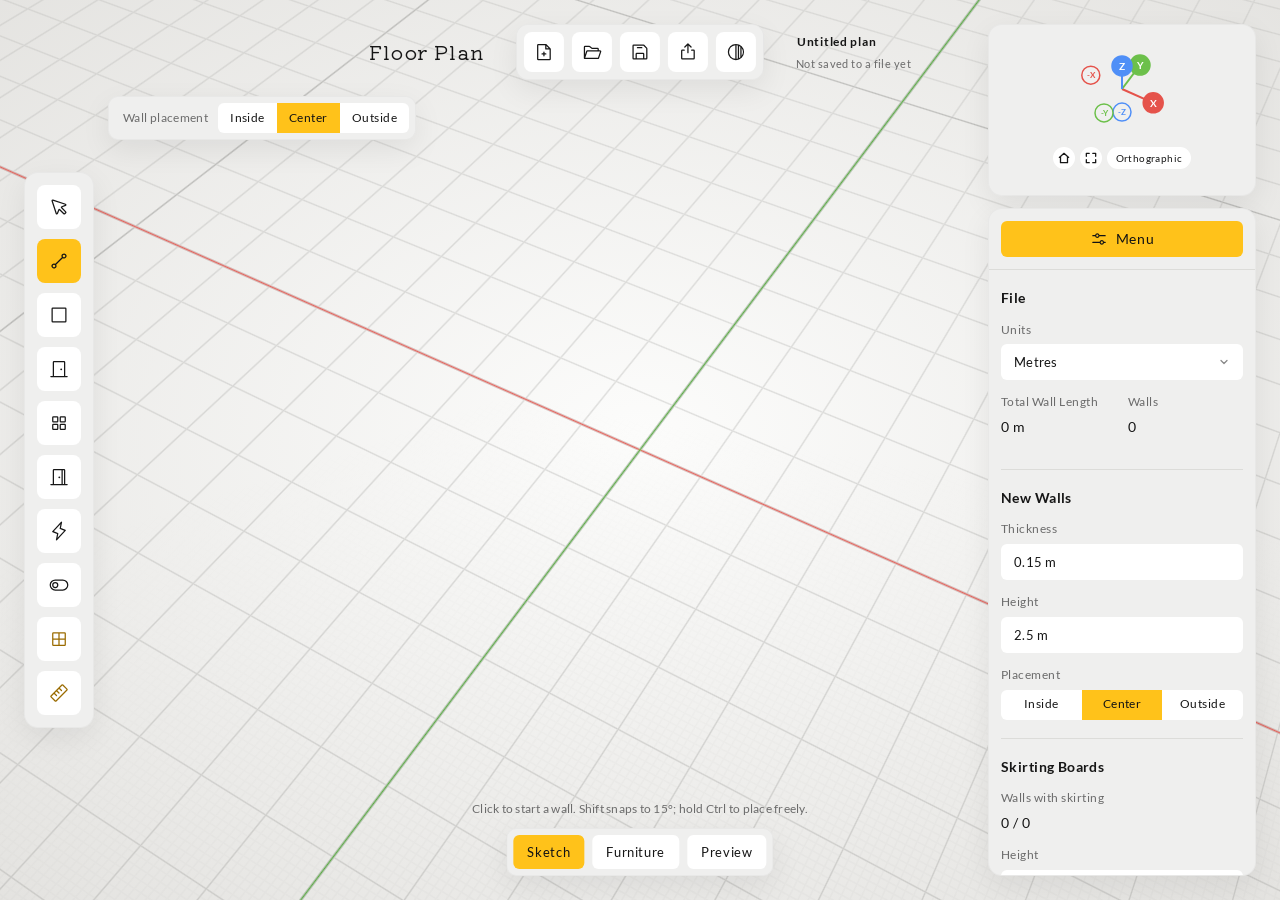
==== next/index.html @ 50db7140 "Deploy 8fbfb0f (ui-refresh) to /next/" ====
<!doctype html>
<html lang="en">
  <head>
    <meta charset="UTF-8" />
    <meta name="viewport" content="width=device-width, initial-scale=1.0" />
    <meta name="color-scheme" content="dark" />
    <title>Floorplanner</title>
    <script type="module" crossorigin src="./assets/index-CPWGjDuR.js"></script>
    <link rel="stylesheet" crossorigin href="./assets/index-ByuevszY.css">
  </head>
  <body>
    <div id="root"></div>
  </body>
</html>
---- next/assets/index-ByuevszY.css ----
@font-face{font-family:Lato;font-style:normal;font-display:swap;font-weight:400;src:url(./lato-latin-ext-400-normal-CK4GAP86.woff2)format("woff2"),url([data-uri])format("woff");unicode-range:U+100-2BA,U+2BD-2C5,U+2C7-2CC,U+2CE-2D7,U+2DD-2FF,U+304,U+308,U+329,U+1D00-1DBF,U+1E00-1E9F,U+1EF2-1EFF,U+2020,U+20A0-20AB,U+20AD-20C0,U+2113,U+2C60-2C7F,U+A720-A7FF}@font-face{font-family:Lato;font-style:normal;font-display:swap;font-weight:400;src:url(./lato-latin-400-normal-BEhtfm5r.woff2)format("woff2"),url(./lato-latin-400-normal-B11PyLys.woff)format("woff");unicode-range:U+??,U+131,U+152-153,U+2BB-2BC,U+2C6,U+2DA,U+2DC,U+304,U+308,U+329,U+2000-206F,U+20AC,U+2122,U+2191,U+2193,U+2212,U+2215,U+FEFF,U+FFFD}@font-face{font-family:Lato;font-style:normal;font-display:swap;font-weight:700;src:url(./lato-latin-ext-700-normal-C6gwlRgY.woff2)format("woff2"),url([data-uri])format("woff");unicode-range:U+100-2BA,U+2BD-2C5,U+2C7-2CC,U+2CE-2D7,U+2DD-2FF,U+304,U+308,U+329,U+1D00-1DBF,U+1E00-1E9F,U+1EF2-1EFF,U+2020,U+20A0-20AB,U+20AD-20C0,U+2113,U+2C60-2C7F,U+A720-A7FF}@font-face{font-family:Lato;font-style:normal;font-display:swap;font-weight:700;src:url(./lato-latin-700-normal-BUGMgin4.woff2)format("woff2"),url(./lato-latin-700-normal-DAdL7O4w.woff)format("woff");unicode-range:U+??,U+131,U+152-153,U+2BB-2BC,U+2C6,U+2DA,U+2DC,U+304,U+308,U+329,U+2000-206F,U+20AC,U+2122,U+2191,U+2193,U+2212,U+2215,U+FEFF,U+FFFD}@font-face{font-family:Lato;font-style:normal;font-display:swap;font-weight:900;src:url(./lato-latin-ext-900-normal-BhetttCG.woff2)format("woff2"),url([data-uri])format("woff");unicode-range:U+100-2BA,U+2BD-2C5,U+2C7-2CC,U+2CE-2D7,U+2DD-2FF,U+304,U+308,U+329,U+1D00-1DBF,U+1E00-1E9F,U+1EF2-1EFF,U+2020,U+20A0-20AB,U+20AD-20C0,U+2113,U+2C60-2C7F,U+A720-A7FF}@font-face{font-family:Lato;font-style:normal;font-display:swap;font-weight:900;src:url(./lato-latin-900-normal-C3uaq3BA.woff2)format("woff2"),url(./lato-latin-900-normal-CZBfLiEO.woff)format("woff");unicode-range:U+??,U+131,U+152-153,U+2BB-2BC,U+2C6,U+2DA,U+2DC,U+304,U+308,U+329,U+2000-206F,U+20AC,U+2122,U+2191,U+2193,U+2212,U+2215,U+FEFF,U+FFFD}@font-face{font-family:Kiwi Maru;font-style:normal;font-display:swap;font-weight:400;src:url(./kiwi-maru-0-400-normal-RpCwQYAo.woff2)format("woff2"),url(./kiwi-maru-0-400-normal-HqWxo7Ba.woff)format("woff");unicode-range:U+25EE8,U+25F23,U+25F5C,U+25FD4,U+25FE0,U+25FFB,U+2600C,U+26017,U+26060,U+260ED,U+26222,U+2626A,U+26270,U+26286,U+2634C,U+26402,U+2667E,U+266B0,U+2671D,U+268DD,U+268EA,U+26951,U+2696F,U+26999,U+269DD,U+26A1E,U+26A58,U+26A8C,U+26AB7,U+26AFF,U+26C29,U+26C73,U+26C9E,U+26CDD,U+26E40,U+26E65,U+26F94,U+26FF6-26FF8,U+270F4,U+2710D,U+27139,U+273DA-273DB,U+273FE,U+27410,U+27449,U+27614-27615,U+27631,U+27684,U+27693,U+2770E,U+27723,U+27752,U+278B2,U+27985,U+279B4,U+27A84,U+27BB3,U+27BBE,U+27BC7,U+27C3C,U+27CB8,U+27D73,U+27DA0,U+27E10,U+27EAF,U+27FB7,U+2808A,U+280BB,U+28277,U+28282,U+282F3,U+283CD,U+2840C,U+28455,U+284DC,U+2856B,U+285C8-285C9,U+286D7,U+286FA,U+28946,U+28949,U+2896B,U+28987-28988,U+289BA-289BB,U+28A1E,U+28A29,U+28A43,U+28A71,U+28A99,U+28ACD,U+28ADD,U+28AE4,U+28BC1,U+28BEF,U+28CDD,U+28D10,U+28D71,U+28DFB,U+28E0F,U+28E17,U+28E1F,U+28E36,U+28E89,U+28EEB,U+28EF6,U+28F32,U+28FF8,U+292A0,U+292B1,U+29490,U+295CF,U+2967F,U+296F0,U+29719,U+29750,U+29810,U+298C6,U+29A72,U+29D4B,U+29DDB,U+29E15,U+29E3D,U+29E49,U+29E8A,U+29EC4,U+29EDB,U+29EE9,U+29FCE,U+29FD7,U+2A01A,U+2A02F,U+2A082,U+2A0F9,U+2A190,U+2A2B2,U+2A38C,U+2A437,U+2A5F1,U+2A602,U+2A61A,U+2A6B2,U+2A9E6,U+2B746,U+2B751,U+2B753,U+2B75A,U+2B75C,U+2B765,U+2B776-2B777,U+2B77C,U+2B782,U+2B789,U+2B78B,U+2B78E,U+2B794,U+2B7AC,U+2B7AF,U+2B7BD,U+2B7C9,U+2B7CF,U+2B7D2,U+2B7D8,U+2B7F0,U+2B80D,U+2B817,U+2B81A,U+2D544,U+2E278,U+2E569,U+2E6EA,U+2F804,U+2F80F,U+2F815,U+2F818,U+2F81A,U+2F822,U+2F828,U+2F82C,U+2F833,U+2F83F,U+2F846,U+2F852,U+2F862,U+2F86D,U+2F873,U+2F877,U+2F884,U+2F899-2F89A,U+2F8A6,U+2F8AC,U+2F8B2,U+2F8B6,U+2F8D3,U+2F8DB-2F8DC,U+2F8E1,U+2F8E5,U+2F8EA,U+2F8ED,U+2F8FC,U+2F903,U+2F90B,U+2F90F,U+2F91A,U+2F920-2F921,U+2F945,U+2F947,U+2F96C,U+2F995,U+2F9D0,U+2F9DE-2F9DF,U+2F9F4}@font-face{font-family:Kiwi Maru;font-style:normal;font-display:swap;font-weight:400;src:url([data-uri])format("woff2"),url([data-uri])format("woff");unicode-range:U+1F235-1F23B,U+1F240-1F248,U+1F250-1F251,U+2000B,U+20089-2008A,U+200A2,U+200A4,U+200B0,U+200F5,U+20158,U+201A2,U+20213,U+2032B,U+20371,U+20381,U+203F9,U+2044A,U+20509,U+2053F,U+205B1,U+205D6,U+20611,U+20628,U+206EC,U+2074F,U+207C8,U+20807,U+2083A,U+208B9,U+2090E,U+2097C,U+20984,U+2099D,U+20A64,U+20AD3,U+20B1D,U+20B9F,U+20BB7,U+20D45,U+20D58,U+20DE1,U+20E64,U+20E6D,U+20E95,U+20F5F,U+21201,U+2123D,U+21255,U+21274,U+2127B,U+212D7,U+212E4,U+212FD,U+2131B,U+21336,U+21344,U+213C4,U+2146D-2146E,U+215D7,U+21647,U+216B4,U+21706,U+21742,U+218BD,U+219C3,U+21A1A,U+21C56,U+21D2D,U+21D45,U+21D62,U+21D78,U+21D92,U+21D9C,U+21DA1,U+21DB7,U+21DE0,U+21E33-21E34,U+21F1E,U+21F76,U+21FFA,U+2217B,U+22218,U+2231E,U+223AD,U+22609,U+226F3,U+2285B,U+228AB,U+2298F,U+22AB8,U+22B46,U+22B4F-22B50,U+22BA6,U+22C1D,U+22C24,U+22DE1,U+22E42,U+22FEB,U+231B6,U+231C3-231C4,U+231F5,U+23372,U+233CC,U+233D0,U+233D2-233D3,U+233D5,U+233DA,U+233DF,U+233E4,U+233FE,U+2344A-2344B,U+23451,U+23465,U+234E4,U+2355A,U+23594,U+235C4,U+23638-2363A,U+23647,U+2370C,U+2371C,U+2373F,U+23763-23764,U+237E7,U+237F1,U+237FF,U+23824,U+2383D,U+23A98,U+23C7F,U+23CBE,U+23CFE,U+23D00,U+23D0E,U+23D40,U+23DD3,U+23DF9-23DFA,U+23F7E,U+2404B,U+24096,U+24103,U+241C6,U+241FE,U+242EE,U+243BC,U+243D0,U+24629,U+246A5,U+247F1,U+24896,U+248E9,U+24A4D,U+24B56,U+24B6F,U+24C16,U+24D14,U+24E04,U+24E0E,U+24E37,U+24E6A,U+24E8B,U+24FF2,U+2504A,U+25055,U+25122,U+251A9,U+251CD,U+251E5,U+2521E,U+2524C,U+2542E,U+2548E,U+254D9,U+2550E,U+255A7,U+2567F,U+25771,U+257A9,U+257B4,U+25874,U+259C4,U+259CC,U+259D4,U+25AD7,U+25AE3-25AE4,U+25AF1,U+25BB2,U+25C4B,U+25C64,U+25DA1,U+25E2E,U+25E56,U+25E62,U+25E65,U+25EC2,U+25ED8}@font-face{font-family:Kiwi Maru;font-style:normal;font-display:swap;font-weight:400;src:url([data-uri])format("woff2"),url([data-uri])format("woff");unicode-range:U+FFD7,U+FFDA-FFDC,U+FFE0-FFE2,U+FFE4,U+FFE6,U+FFE8-FFEE,U+1F100-1F10C,U+1F110-1F16C,U+1F170-1F1AC,U+1F200-1F202,U+1F210-1F234}@font-face{font-family:Kiwi Maru;font-style:normal;font-display:swap;font-weight:400;src:url(./kiwi-maru-3-400-normal-D537E80P.woff2)format("woff2"),url(./kiwi-maru-3-400-normal-IcBmbXvK.woff)format("woff");unicode-range:U+FA10,U+FA12-FA6D,U+FB00-FB04,U+FE10-FE19,U+FE30-FE42,U+FE44-FE52,U+FE54-FE66,U+FE68-FE6B,U+FF02,U+FF04,U+FF07,U+FF51,U+FF5B,U+FF5D,U+FF5F-FF60,U+FF66,U+FF69,U+FF87,U+FFA1-FFBE,U+FFC2-FFC7,U+FFCA-FFCF,U+FFD2-FFD6}@font-face{font-family:Kiwi Maru;font-style:normal;font-display:swap;font-weight:400;src:url(./kiwi-maru-4-400-normal-ERlxS0OO.woff2)format("woff2"),url(./kiwi-maru-4-400-normal-b23bXFxh.woff)format("woff");unicode-range:U+F92D-F959,U+F95B-F9F2,U+F9F4-FA0B,U+FA0E-FA0F}@font-face{font-family:Kiwi Maru;font-style:normal;font-display:swap;font-weight:400;src:url(./kiwi-maru-5-400-normal-DGnlKK3h.woff2)format("woff2"),url(./kiwi-maru-5-400-normal-BEqBpK45.woff)format("woff");unicode-range:U+9E8B-9E8C,U+9E8E-9E8F,U+9E91-9E92,U+9E95-9E96,U+9E98,U+9E9B,U+9E9D-9E9E,U+9EA4-9EA5,U+9EA8-9EAA,U+9EAC-9EB0,U+9EB3-9EB5,U+9EB8,U+9EBC-9EBF,U+9EC3,U+9EC6,U+9EC8,U+9ECB-9ECD,U+9ECF-9ED1,U+9ED4-9ED5,U+9ED8,U+9EDB-9EE0,U+9EE4-9EE5,U+9EE7-9EE8,U+9EEC-9EF2,U+9EF4-9EF9,U+9EFB-9EFF,U+9F02-9F03,U+9F07-9F09,U+9F0E-9F12,U+9F14-9F17,U+9F19-9F1B,U+9F1F-9F22,U+9F26,U+9F2A-9F2C,U+9F2F,U+9F31-9F32,U+9F34,U+9F37,U+9F39-9F3A,U+9F3C-9F3F,U+9F41,U+9F43-9F47,U+9F4A,U+9F4E-9F50,U+9F52-9F58,U+9F5A,U+9F5D-9F61,U+9F63,U+9F66-9F6A,U+9F6C-9F73,U+9F75-9F77,U+9F7A,U+9F7D,U+9F7F,U+9F8F-9F92,U+9F94-9F97,U+9F99,U+9F9C-9FA3,U+9FA5,U+9FB4,U+9FBC-9FC2,U+9FC4,U+9FC6,U+9FCC,U+F900-F92C}@font-face{font-family:Kiwi Maru;font-style:normal;font-display:swap;font-weight:400;src:url(./kiwi-maru-6-400-normal-BRJaHLWQ.woff2)format("woff2"),url(./kiwi-maru-6-400-normal-B2hk1Njq.woff)format("woff");unicode-range:U+9C3E,U+9C41,U+9C43-9C4A,U+9C4E-9C50,U+9C52-9C54,U+9C56,U+9C58,U+9C5A-9C61,U+9C63,U+9C65,U+9C67-9C6B,U+9C6D-9C6E,U+9C70,U+9C72,U+9C75-9C78,U+9C7A-9C7C,U+9CE6-9CE7,U+9CEB-9CEC,U+9CF0,U+9CF2,U+9CF6-9CF7,U+9CF9,U+9D02-9D03,U+9D06-9D09,U+9D0B,U+9D0E,U+9D11-9D12,U+9D15,U+9D17-9D18,U+9D1B-9D1F,U+9D23,U+9D26,U+9D2A-9D2C,U+9D2F-9D30,U+9D32-9D34,U+9D3A,U+9D3C-9D3F,U+9D41-9D48,U+9D4A,U+9D50-9D54,U+9D59,U+9D5D-9D65,U+9D69-9D6C,U+9D6F-9D70,U+9D72-9D73,U+9D76-9D77,U+9D7A-9D7C,U+9D7E,U+9D83-9D84,U+9D86-9D87,U+9D89-9D8A,U+9D8D-9D8E,U+9D92-9D93,U+9D95-9D9A,U+9DA1,U+9DA4,U+9DA9-9DAC,U+9DAE,U+9DB1-9DB2,U+9DB5,U+9DB8-9DBD,U+9DBF-9DC4,U+9DC6-9DC7,U+9DC9-9DCA,U+9DCF,U+9DD3-9DD7,U+9DD9-9DDA,U+9DDE-9DE0,U+9DE3,U+9DE5-9DE7,U+9DE9,U+9DEB,U+9DED-9DF0,U+9DF3-9DF4,U+9DF8,U+9DFD-9DFE,U+9E02,U+9E07,U+9E0A,U+9E0D-9E0E,U+9E10-9E12,U+9E15-9E16,U+9E19-9E1F,U+9E75,U+9E79-9E7D,U+9E80-9E85,U+9E87-9E88}@font-face{font-family:Kiwi Maru;font-style:normal;font-display:swap;font-weight:400;src:url(./kiwi-maru-7-400-normal-l9oJBXd4.woff2)format("woff2"),url(./kiwi-maru-7-400-normal-CUCJdtPC.woff)format("woff");unicode-range:U+9AE5-9AE7,U+9AE9,U+9AEB-9AEC,U+9AEE-9AEF,U+9AF1-9AF5,U+9AF7,U+9AF9-9AFB,U+9AFD,U+9AFF-9B06,U+9B08-9B09,U+9B0B-9B0E,U+9B10,U+9B12,U+9B16,U+9B18-9B1D,U+9B1F-9B20,U+9B22-9B23,U+9B25-9B2F,U+9B32-9B35,U+9B37,U+9B39-9B3B,U+9B3D,U+9B43-9B44,U+9B48,U+9B4B-9B4F,U+9B51,U+9B55-9B58,U+9B5B,U+9B5E,U+9B61,U+9B63,U+9B65-9B66,U+9B68,U+9B6A-9B6F,U+9B72-9B79,U+9B7F-9B80,U+9B83-9B87,U+9B89-9B8B,U+9B8D,U+9B8F-9B94,U+9B96-9B97,U+9B9A,U+9B9D-9BA0,U+9BA6-9BA7,U+9BA9-9BAA,U+9BAC,U+9BB0-9BB2,U+9BB4,U+9BB7-9BB9,U+9BBB-9BBC,U+9BBE-9BC1,U+9BC6-9BC8,U+9BCA,U+9BCE-9BD2,U+9BD4,U+9BD7-9BD8,U+9BDD,U+9BDF,U+9BE1-9BE5,U+9BE7,U+9BEA-9BEB,U+9BEE-9BF3,U+9BF5,U+9BF7-9BFA,U+9BFD,U+9BFF-9C00,U+9C02,U+9C04,U+9C06,U+9C08-9C0D,U+9C0F-9C16,U+9C18-9C1E,U+9C21-9C2A,U+9C2D-9C32,U+9C35-9C37,U+9C39-9C3A,U+9C3D}@font-face{font-family:Kiwi Maru;font-style:normal;font-display:swap;font-weight:400;src:url(./kiwi-maru-8-400-normal-fPIDDNy5.woff2)format("woff2"),url(./kiwi-maru-8-400-normal-Bx7SFiXr.woff)format("woff");unicode-range:U+98EB,U+98ED-98EE,U+98F0-98F1,U+98F3,U+98F6,U+9902,U+9907-9909,U+9911-9912,U+9914-9918,U+991A-9922,U+9924,U+9926-9927,U+992B-992C,U+992E,U+9931-9935,U+9939-993E,U+9940-9942,U+9945-9949,U+994B-994E,U+9950-9952,U+9954-9955,U+9958-9959,U+995B-995C,U+995E-9960,U+9963,U+9997-9998,U+999B,U+999D-999F,U+99A3,U+99A5-99A6,U+99A8,U+99AD-99AE,U+99B0-99B2,U+99B5,U+99B9-99BA,U+99BC-99BD,U+99BF,U+99C1,U+99C3,U+99C8-99C9,U+99D1,U+99D3-99D5,U+99D8-99DF,U+99E1-99E2,U+99E7,U+99EA-99EE,U+99F0-99F2,U+99F4-99F5,U+99F8-99F9,U+99FB-99FE,U+9A01-9A05,U+9A08,U+9A0A-9A0C,U+9A0F-9A11,U+9A16,U+9A1A,U+9A1E,U+9A20,U+9A22-9A24,U+9A27,U+9A2B,U+9A2D-9A2E,U+9A31,U+9A33,U+9A35-9A38,U+9A3E,U+9A40-9A45,U+9A47,U+9A4A-9A4E,U+9A51-9A52,U+9A54-9A58,U+9A5B,U+9A5D,U+9A5F,U+9A62,U+9A64-9A65,U+9A69-9A6C,U+9AAA,U+9AAC-9AB0,U+9AB2,U+9AB4-9AB7,U+9AB9,U+9ABB-9AC1,U+9AC3,U+9AC6,U+9AC8,U+9ACE-9AD3,U+9AD5-9AD7,U+9ADB-9ADC,U+9ADE-9AE0,U+9AE2-9AE4}@font-face{font-family:Kiwi Maru;font-style:normal;font-display:swap;font-weight:400;src:url(./kiwi-maru-9-400-normal-ByIYw7EL.woff2)format("woff2"),url(./kiwi-maru-9-400-normal-BnaOWy3v.woff)format("woff");unicode-range:U+971D,U+9721-9724,U+9728,U+972A,U+9730-9731,U+9733,U+9736,U+9738-9739,U+973B,U+973D-973E,U+9741-9744,U+9746-974A,U+974D-974F,U+9751,U+9755,U+9757-9758,U+975A-975C,U+9760-9761,U+9763-9764,U+9766-9768,U+976A-976B,U+976E,U+9771,U+9773,U+9776-977D,U+977F-9781,U+9785-9786,U+9789,U+978B,U+978F-9790,U+9795-9797,U+9799-979A,U+979C,U+979E-97A0,U+97A2-97A3,U+97A6,U+97A8,U+97AB-97AC,U+97AE,U+97B1-97B6,U+97B8-97BA,U+97BC,U+97BE-97BF,U+97C1,U+97C3-97CE,U+97D0-97D1,U+97D4,U+97D7-97D9,U+97DB-97DE,U+97E0-97E1,U+97E4,U+97E6,U+97ED-97EF,U+97F1-97F2,U+97F4-97F8,U+97FA,U+9804,U+9807,U+980A,U+980C-980F,U+9814,U+9816-9817,U+9819-981A,U+981C,U+981E,U+9820-9821,U+9823-9826,U+982B,U+982E-9830,U+9832-9835,U+9837,U+9839,U+983D-983E,U+9844,U+9846-9847,U+984A-984B,U+984F,U+9851-9853,U+9856-9857,U+9859-985B,U+9862-9863,U+9865-9866,U+986A-986C,U+986F-9871,U+9873-9875,U+98AA-98AB,U+98AD-98AE,U+98B0-98B1,U+98B4,U+98B6-98B8,U+98BA-98BC,U+98BF,U+98C2-98C8,U+98CB-98CC,U+98CE,U+98DC,U+98DE,U+98E0-98E1,U+98E3,U+98E5-98E7,U+98E9-98EA}@font-face{font-family:Kiwi Maru;font-style:normal;font-display:swap;font-weight:400;src:url(./kiwi-maru-10-400-normal-DGu7R0CJ.woff2)format("woff2"),url(./kiwi-maru-10-400-normal-BBAUx5nS.woff)format("woff");unicode-range:U+944A,U+944C,U+9452-9453,U+9455,U+9459-945C,U+945E-9463,U+9468,U+946A-946B,U+946D-9472,U+9475,U+9477,U+947C-947F,U+9481,U+9483-9485,U+9578-9579,U+957E-957F,U+9582,U+9584,U+9586-9588,U+958A,U+958C-958F,U+9592,U+9594,U+9596,U+9598-9599,U+959D-95A1,U+95A4,U+95A6-95A9,U+95AB-95AD,U+95B1,U+95B4,U+95B6,U+95B9-95BF,U+95C3,U+95C6,U+95C8-95CD,U+95D0-95D6,U+95D9-95DA,U+95DC-95E2,U+95E4-95E6,U+95E8,U+961D-961E,U+9621-9622,U+9624-9626,U+9628,U+962C,U+962E-962F,U+9631,U+9633-9634,U+9637-963A,U+963C-963D,U+9641-9642,U+964B-964C,U+964F,U+9652,U+9654,U+9656-9658,U+965C-965F,U+9661,U+9666,U+966A,U+966C,U+966E,U+9672,U+9674,U+9677,U+967B-967C,U+967E-967F,U+9681-9684,U+9689,U+968B,U+968D,U+9691,U+9695-9698,U+969A,U+969D,U+969F,U+96A4-96AA,U+96AE-96B4,U+96B6,U+96B8-96BB,U+96BD,U+96C1,U+96C9-96CB,U+96CD-96CE,U+96D2,U+96D5-96D6,U+96D8-96DA,U+96DC-96DF,U+96E9,U+96EF,U+96F1,U+96F9-96FA,U+9702-9706,U+9708-9709,U+970D-970F,U+9711,U+9713-9714,U+9716,U+9719-971B}@font-face{font-family:Kiwi Maru;font-style:normal;font-display:swap;font-weight:400;src:url(./kiwi-maru-11-400-normal-BbIbQDjy.woff2)format("woff2"),url(./kiwi-maru-11-400-normal-CYQk_4Ba.woff)format("woff");unicode-range:U+92BC-92BD,U+92BF-92C3,U+92C5-92C8,U+92CB-92D0,U+92D2-92D3,U+92D5,U+92D7-92D9,U+92DC-92DD,U+92DF-92E1,U+92E3-92E5,U+92E7-92EA,U+92EC,U+92EE,U+92F0,U+92F2,U+92F7-92FB,U+92FF-9300,U+9302,U+9304,U+9308,U+930D,U+930F-9311,U+9314-9315,U+9318-931A,U+931C-931F,U+9321-9325,U+9327-932B,U+932E,U+9333-9337,U+933A-933B,U+9344,U+9347-934A,U+934D,U+9350-9352,U+9354-9358,U+935A,U+935C,U+935E,U+9360,U+9364-9365,U+9367,U+9369-936D,U+936F-9371,U+9373-9374,U+9376,U+937A,U+937D-9382,U+9388,U+938A-938B,U+938D,U+938F,U+9392,U+9394-9395,U+9397-9398,U+939A-939B,U+939E,U+93A1,U+93A3-93A4,U+93A6,U+93A8-93A9,U+93AB-93AD,U+93B0,U+93B4-93B6,U+93B9-93BB,U+93C1,U+93C3-93CD,U+93D0-93D1,U+93D3,U+93D6-93D9,U+93DC-93DF,U+93E2,U+93E4-93E8,U+93F1,U+93F5,U+93F7-93FB,U+93FD,U+9401-9404,U+9407-9409,U+940D-9410,U+9413-9417,U+9419-941A,U+941F,U+9421,U+942B,U+942E-942F,U+9431-9434,U+9436,U+9438,U+943A-943B,U+943D,U+943F,U+9441,U+9443-9445,U+9448}@font-face{font-family:Kiwi Maru;font-style:normal;font-display:swap;font-weight:400;src:url(./kiwi-maru-12-400-normal-DrXvrG2L.woff2)format("woff2"),url(./kiwi-maru-12-400-normal-a729-9KH.woff)format("woff");unicode-range:U+9143,U+9146-914C,U+914F,U+9153,U+9156-915B,U+9161,U+9163-9165,U+9167,U+9169,U+916D,U+9172-9174,U+9179-917B,U+9181-9183,U+9185-9187,U+9189-918B,U+918E,U+9191,U+9193-9195,U+9197-9198,U+919E,U+91A1-91A2,U+91A6,U+91A8,U+91AA-91B6,U+91BA-91BD,U+91BF-91C6,U+91C9,U+91CB,U+91D0,U+91D3-91D4,U+91D6-91D7,U+91D9-91DB,U+91DE-91DF,U+91E1,U+91E4-91E6,U+91E9-91EA,U+91EC-91F1,U+91F5-91F7,U+91F9,U+91FB-91FD,U+91FF-9201,U+9204-9207,U+9209-920A,U+920C,U+920E,U+9210-9218,U+921C-921E,U+9223-9226,U+9228-9229,U+922C,U+922E-9230,U+9233,U+9235-923A,U+923C,U+923E-9240,U+9242-9243,U+9245-924B,U+924D-9251,U+9256-925A,U+925C-925E,U+9260-9261,U+9264-9269,U+926E-9270,U+9275-9279,U+927B-927F,U+9288-928A,U+928D-928E,U+9291-9293,U+9295-9297,U+9299,U+929B-929C,U+929F-92A0,U+92A4-92A5,U+92A7-92A8,U+92AB,U+92AF,U+92B2-92B3,U+92B6-92BB}@font-face{font-family:Kiwi Maru;font-style:normal;font-display:swap;font-weight:400;src:url(./kiwi-maru-13-400-normal-DYltvmW8.woff2)format("woff2"),url(./kiwi-maru-13-400-normal-f--8n4nk.woff)format("woff");unicode-range:U+8F52-8F55,U+8F57-8F58,U+8F5C-8F5E,U+8F61-8F66,U+8F9C-8F9D,U+8F9F-8FA2,U+8FA4-8FA8,U+8FAD-8FAF,U+8FB4-8FB8,U+8FBE,U+8FC0-8FC2,U+8FC6,U+8FC8,U+8FCA-8FCB,U+8FCD,U+8FD0,U+8FD2-8FD3,U+8FD5,U+8FDA,U+8FE0,U+8FE2-8FE5,U+8FE8-8FEA,U+8FED-8FEF,U+8FF1,U+8FF4-8FF6,U+8FF8-8FFB,U+8FFE,U+9002,U+9004-9005,U+9008,U+900B-900E,U+9011,U+9013,U+9015-9016,U+9018,U+901B,U+901E,U+9021,U+9027-902A,U+902C-902D,U+902F,U+9033-9037,U+9039,U+903C,U+903E-903F,U+9041,U+9043-9044,U+9049,U+904C,U+904F-9052,U+9056,U+9058,U+905B-905E,U+9062,U+9066-9068,U+906C,U+906F-9070,U+9072,U+9074,U+9076,U+9079,U+9080-9083,U+9085,U+9087-9088,U+908B-908C,U+908E-9090,U+9095,U+9097-9099,U+909B,U+90A0-90A2,U+90A5,U+90A8,U+90AF-90B6,U+90BD-90BE,U+90C3-90C5,U+90C7-90C9,U+90CC,U+90D2,U+90D5,U+90D7-90D9,U+90DB-90DF,U+90E2,U+90E4-90E5,U+90EB,U+90EF-90F0,U+90F2,U+90F4,U+90F6,U+90FE-9100,U+9102,U+9104-9106,U+9108,U+910D,U+9110,U+9112,U+9114-911A,U+911C,U+911E,U+9120,U+9122-9123,U+9125,U+9127,U+9129,U+912D-9132,U+9134,U+9136-9137,U+9139-913A,U+913C-913D}@font-face{font-family:Kiwi Maru;font-style:normal;font-display:swap;font-weight:400;src:url(./kiwi-maru-14-400-normal-BNGMZzNh.woff2)format("woff2"),url(./kiwi-maru-14-400-normal-oNlgTzKf.woff)format("woff");unicode-range:U+8DC0,U+8DC2,U+8DC5-8DC8,U+8DCA-8DCC,U+8DCE-8DCF,U+8DD1,U+8DD4-8DD7,U+8DD9-8DDB,U+8DDF,U+8DE3-8DE5,U+8DE7,U+8DEA-8DEC,U+8DF0-8DF2,U+8DF4,U+8DFC-8DFD,U+8DFF,U+8E01,U+8E04-8E06,U+8E08-8E09,U+8E0B-8E0C,U+8E10-8E11,U+8E14,U+8E16,U+8E1D-8E23,U+8E26-8E27,U+8E30-8E31,U+8E33-8E39,U+8E3D,U+8E40-8E42,U+8E44,U+8E47-8E50,U+8E54-8E55,U+8E59,U+8E5B-8E64,U+8E69,U+8E6C-8E6D,U+8E6F-8E72,U+8E75-8E77,U+8E79-8E7C,U+8E81-8E85,U+8E89,U+8E8B,U+8E90-8E95,U+8E98-8E9B,U+8E9D-8E9E,U+8EA1-8EA2,U+8EA7,U+8EA9-8EAA,U+8EAC-8EB1,U+8EB3,U+8EB5-8EB6,U+8EBA-8EBB,U+8EBE,U+8EC0-8EC1,U+8EC3-8EC8,U+8ECB,U+8ECF,U+8ED1,U+8ED4,U+8EDB-8EDC,U+8EE3,U+8EE8,U+8EEB,U+8EED-8EEE,U+8EF0-8EF1,U+8EF7,U+8EF9-8EFC,U+8EFE,U+8F00,U+8F02,U+8F05,U+8F07-8F08,U+8F0A,U+8F0F-8F10,U+8F12-8F13,U+8F15-8F19,U+8F1B-8F1C,U+8F1E-8F21,U+8F23,U+8F25-8F28,U+8F2B-8F2F,U+8F33-8F37,U+8F39-8F3B,U+8F3E,U+8F40-8F43,U+8F45-8F47,U+8F49-8F4A,U+8F4C-8F4F,U+8F51}@font-face{font-family:Kiwi Maru;font-style:normal;font-display:swap;font-weight:400;src:url(./kiwi-maru-15-400-normal-ZWG2u6lw.woff2)format("woff2"),url(./kiwi-maru-15-400-normal-QPJ5VaK5.woff)format("woff");unicode-range:U+8B2D,U+8B30,U+8B37,U+8B3C,U+8B3E,U+8B41-8B46,U+8B48-8B49,U+8B4C-8B4F,U+8B51-8B54,U+8B56,U+8B59,U+8B5B,U+8B5E-8B5F,U+8B63,U+8B69,U+8B6B-8B6D,U+8B6F,U+8B71,U+8B74,U+8B76,U+8B78-8B79,U+8B7C-8B81,U+8B84-8B85,U+8B8A-8B8F,U+8B92-8B96,U+8B99-8B9A,U+8B9C-8BA0,U+8C38-8C3A,U+8C3D-8C3F,U+8C41,U+8C45,U+8C47-8C49,U+8C4B-8C4C,U+8C4E-8C51,U+8C53-8C55,U+8C57-8C59,U+8C5B,U+8C5D,U+8C62-8C64,U+8C66,U+8C68-8C69,U+8C6B-8C6D,U+8C73,U+8C75-8C76,U+8C78,U+8C7A-8C7C,U+8C7E,U+8C82,U+8C85-8C87,U+8C89-8C8B,U+8C8D-8C8E,U+8C90,U+8C92-8C94,U+8C98-8C99,U+8C9B-8C9C,U+8C9F,U+8CA4,U+8CAD-8CAE,U+8CB2-8CB3,U+8CB6,U+8CB9-8CBA,U+8CBD,U+8CC1-8CC2,U+8CC4-8CC6,U+8CC8-8CC9,U+8CCB,U+8CCD-8CCF,U+8CD2,U+8CD5-8CD6,U+8CD9-8CDA,U+8CDD,U+8CE1,U+8CE3-8CE4,U+8CE6,U+8CE8,U+8CEC,U+8CEF-8CF2,U+8CF4-8CF5,U+8CF7-8CF8,U+8CFA-8CFB,U+8CFD-8CFF,U+8D01,U+8D03-8D04,U+8D07,U+8D09-8D0B,U+8D0D-8D10,U+8D12-8D14,U+8D16-8D17,U+8D1B-8D1D,U+8D65,U+8D67,U+8D69,U+8D6B-8D6E,U+8D71,U+8D73,U+8D76,U+8D7F,U+8D81-8D82,U+8D84,U+8D88,U+8D8D,U+8D90-8D91,U+8D95,U+8D99,U+8D9E-8DA0,U+8DA6,U+8DA8,U+8DAB-8DAC,U+8DAF,U+8DB2,U+8DB5,U+8DB7,U+8DB9-8DBC,U+8DBE}@font-face{font-family:Kiwi Maru;font-style:normal;font-display:swap;font-weight:400;src:url(./kiwi-maru-16-400-normal-DBGT0EDA.woff2)format("woff2"),url(./kiwi-maru-16-400-normal-BbZcyYSj.woff)format("woff");unicode-range:U+8973-8975,U+8977,U+897A-897E,U+8980,U+8983,U+8988-898A,U+898D,U+8990,U+8993-8995,U+8998,U+899B-899C,U+899F-89A1,U+89A5-89A6,U+89A9,U+89AC,U+89AF-89B0,U+89B2,U+89B4-89B7,U+89BA,U+89BC-89BD,U+89BF-89C1,U+89D4-89D8,U+89DA,U+89DC-89DD,U+89E5,U+89E7,U+89E9,U+89EB,U+89ED,U+89F1,U+89F3-89F4,U+89F6,U+89F8-89F9,U+89FD,U+89FF,U+8A01,U+8A04-8A05,U+8A07,U+8A0C,U+8A0F-8A12,U+8A14-8A16,U+8A1B,U+8A1D-8A1E,U+8A20-8A22,U+8A24-8A26,U+8A2B-8A2C,U+8A2F,U+8A35-8A37,U+8A3B,U+8A3D-8A3E,U+8A40-8A41,U+8A43,U+8A45-8A49,U+8A4D-8A4E,U+8A51-8A54,U+8A56-8A58,U+8A5B-8A5D,U+8A61-8A62,U+8A65,U+8A67,U+8A6C-8A6D,U+8A75-8A77,U+8A79-8A7C,U+8A7E-8A80,U+8A82-8A86,U+8A8B,U+8A8F-8A92,U+8A96-8A97,U+8A99-8A9A,U+8A9F,U+8AA1,U+8AA3,U+8AA5-8AAA,U+8AAE-8AAF,U+8AB3,U+8AB6-8AB7,U+8ABB-8ABC,U+8ABE,U+8AC2-8AC4,U+8AC6,U+8AC8-8ACA,U+8ACC-8ACD,U+8AD0-8AD1,U+8AD3-8AD5,U+8AD7,U+8ADA-8AE2,U+8AE4,U+8AE7,U+8AEB-8AEC,U+8AEE,U+8AF0-8AF1,U+8AF3-8AF7,U+8AFA,U+8AFC,U+8AFF,U+8B01-8B02,U+8B04-8B07,U+8B0A-8B0D,U+8B0F-8B11,U+8B14,U+8B16,U+8B1A,U+8B1C,U+8B1E-8B20,U+8B26,U+8B28,U+8B2B-8B2C}@font-face{font-family:Kiwi Maru;font-style:normal;font-display:swap;font-weight:400;src:url(./kiwi-maru-17-400-normal-Coi942zy.woff2)format("woff2"),url(./kiwi-maru-17-400-normal-Bgg7H6e_.woff)format("woff");unicode-range:U+87E2-87E6,U+87EA-87ED,U+87EF,U+87F1,U+87F3,U+87F5-87F8,U+87FA-87FB,U+87FE-87FF,U+8801,U+8803,U+8805-8807,U+8809-880B,U+880D-8816,U+8818-881C,U+881E-881F,U+8821-8822,U+8827-8828,U+882D-882E,U+8830-8832,U+8835-8836,U+8839-883C,U+8841-8845,U+8848-884B,U+884D-884E,U+8851-8852,U+8855-8856,U+8858-885A,U+885C,U+885E-8860,U+8862,U+8864,U+8869,U+886B,U+886E-886F,U+8871-8872,U+8875,U+8877,U+8879,U+887B,U+887D-887E,U+8880-8882,U+8888,U+888D,U+8892,U+8897-889C,U+889E-88A0,U+88A2,U+88A4,U+88A8,U+88AA,U+88AE,U+88B0-88B1,U+88B5,U+88B7,U+88BA,U+88BC-88C0,U+88C3-88C4,U+88C6,U+88CA-88CE,U+88D1-88D4,U+88D8-88D9,U+88DB,U+88DD-88E1,U+88E7-88E8,U+88EF-88F2,U+88F4-88F5,U+88F7,U+88F9,U+88FC,U+8901-8902,U+8904,U+8906,U+890A,U+890C-890F,U+8913,U+8915-8916,U+8918-891A,U+891C-891E,U+8920,U+8925-8928,U+892A-892B,U+8930-8932,U+8935-893B,U+893E,U+8940-8946,U+8949,U+894C-894D,U+894F,U+8952,U+8956-8957,U+895A-895C,U+895E,U+8960-8964,U+8966,U+896A-896B,U+896D-8970}@font-face{font-family:Kiwi Maru;font-style:normal;font-display:swap;font-weight:400;src:url(./kiwi-maru-18-400-normal-DBhJGfTU.woff2)format("woff2"),url(./kiwi-maru-18-400-normal-BmQZjNiE.woff)format("woff");unicode-range:U+8655-8659,U+865B,U+865D-8664,U+8667,U+8669,U+866C,U+866F,U+8671,U+8675-8677,U+867A-867B,U+867D,U+8687-8689,U+868B-868D,U+8691,U+8693,U+8695-8696,U+8698,U+869A,U+869C-869D,U+86A1,U+86A3-86A4,U+86A6-86AB,U+86AD,U+86AF-86B1,U+86B3-86B9,U+86BF-86C1,U+86C3-86C6,U+86C9,U+86CB,U+86CE,U+86D1-86D2,U+86D4-86D5,U+86D7,U+86DA,U+86DC,U+86DE-86E0,U+86E3-86E7,U+86E9,U+86EC-86ED,U+86EF,U+86F8-86FE,U+8700,U+8703-870B,U+870D-8714,U+8719-871A,U+871E-871F,U+8721-8723,U+8725,U+8728-8729,U+872E-872F,U+8731-8732,U+8734,U+8737,U+8739-8740,U+8743,U+8745,U+8749,U+874B-874E,U+8751,U+8753,U+8755,U+8757-8759,U+875D,U+875F-8761,U+8763-8766,U+8768,U+876A,U+876E-876F,U+8771-8772,U+8774,U+8778,U+877B-877C,U+877F,U+8782-8789,U+878B-878C,U+878E,U+8790,U+8793,U+8795,U+8797-8799,U+879E-87A0,U+87A2-87A3,U+87A7,U+87AB-87AF,U+87B1,U+87B3,U+87B5,U+87BB,U+87BD-87C1,U+87C4,U+87C6-87CB,U+87CE,U+87D0,U+87D2,U+87D5-87D6,U+87D9-87DA,U+87DC,U+87DF-87E0}@font-face{font-family:Kiwi Maru;font-style:normal;font-display:swap;font-weight:400;src:url(./kiwi-maru-19-400-normal-l7zdpG4_.woff2)format("woff2"),url(./kiwi-maru-19-400-normal-DBAx3J3S.woff)format("woff");unicode-range:U+84B4,U+84B9-84BB,U+84BD-84C2,U+84C6-84CA,U+84CC-84D1,U+84D3,U+84D6,U+84D9-84DA,U+84DC,U+84E7,U+84EA,U+84EC,U+84EF-84F2,U+84F4,U+84F7,U+84FA-84FD,U+84FF-8500,U+8502-8503,U+8506-8507,U+850C,U+850E,U+8510,U+8514-8515,U+8517-8518,U+851A-851C,U+851E-851F,U+8521-8525,U+8527,U+852A-852C,U+852F,U+8532-8534,U+8536,U+853E-8541,U+8543,U+8546,U+8548,U+854A-854B,U+854F-8553,U+8555-855A,U+855C-8564,U+8569-856B,U+856D,U+856F,U+8577,U+8579-857B,U+857D-8581,U+8585-8586,U+8588-858C,U+858F-8591,U+8593,U+8597-8598,U+859B-859D,U+859F-85A0,U+85A2,U+85A4-85A5,U+85A7-85A8,U+85AD-85B0,U+85B4,U+85B6-85BA,U+85BC-85BF,U+85C1-85C2,U+85C7,U+85C9-85CB,U+85CE-85D0,U+85D5,U+85D8-85DA,U+85DC,U+85DF-85E1,U+85E5-85E6,U+85E8,U+85ED,U+85F3-85F4,U+85F6-85F7,U+85F9-85FA,U+85FC,U+85FE-8600,U+8602,U+8604-8606,U+860A-860B,U+860D-860E,U+8610-8613,U+8616-861B,U+861E,U+8621-8622,U+8624,U+8627,U+8629,U+862F-8630,U+8636,U+8638-863A,U+863C-863D,U+863F-8642,U+8646,U+864D,U+8652-8654}@font-face{font-family:Kiwi Maru;font-style:normal;font-display:swap;font-weight:400;src:url(./kiwi-maru-20-400-normal-x4aEdrSv.woff2)format("woff2"),url(./kiwi-maru-20-400-normal-DvPHfg1B.woff)format("woff");unicode-range:U+82E8,U+82EA,U+82ED,U+82EF,U+82F3-82F4,U+82F6-82F7,U+82F9,U+82FB,U+82FD-82FE,U+8300-8301,U+8303,U+8306-8308,U+830A-830C,U+8316-8318,U+831B,U+831D-831F,U+8321-8323,U+832B-8335,U+8337,U+833A,U+833C-833D,U+8340,U+8342-8347,U+834A,U+834D-8351,U+8353-8357,U+835A,U+8362-8363,U+8370,U+8373,U+8375,U+8378,U+837C-837D,U+837F-8380,U+8382,U+8384-8387,U+838A,U+838D-838E,U+8392-8396,U+8398-83A0,U+83A2,U+83A6-83AD,U+83B1,U+83B5,U+83BD-83C1,U+83C7,U+83C9,U+83CE-83D1,U+83D4,U+83D6,U+83D8,U+83DD,U+83DF-83E1,U+83E5,U+83E8,U+83EA-83EB,U+83F0,U+83F2,U+83F4,U+83F6-83F9,U+83FB-83FD,U+8401,U+8403-8404,U+8406-8407,U+840A-840B,U+840D,U+840F,U+8411,U+8413,U+8415,U+8417,U+8419,U+8420,U+8422,U+842A,U+842F,U+8431,U+8435,U+8438-8439,U+843C,U+8445-8448,U+844A,U+844D-844F,U+8451-8452,U+8456,U+8458-845A,U+845C,U+845F-8462,U+8464-8467,U+8469-846B,U+846D-8470,U+8473-8474,U+8476-847A,U+847C-847D,U+8481-8482,U+8484-8485,U+848B,U+8490,U+8492-8493,U+8495,U+8497,U+849C,U+849E-849F,U+84A1,U+84A6,U+84A8-84AA,U+84AD,U+84AF,U+84B1}@font-face{font-family:Kiwi Maru;font-style:normal;font-display:swap;font-weight:400;src:url(./kiwi-maru-21-400-normal-HVntWhRU.woff2)format("woff2"),url(./kiwi-maru-21-400-normal-CxFKyUBt.woff)format("woff");unicode-range:U+814A,U+814C,U+8151-8153,U+8157,U+815F-8161,U+8165-8169,U+816D-816F,U+8171,U+8173-8174,U+8177,U+8180-8186,U+8188,U+818A-818B,U+818E,U+8190,U+8193,U+8195-8196,U+8198,U+819B,U+819E,U+81A0,U+81A2,U+81A4,U+81A9,U+81AE,U+81B0,U+81B2,U+81B4-81B5,U+81B8,U+81BA-81BB,U+81BD-81BE,U+81C0-81C3,U+81C5-81C6,U+81C8-81CB,U+81CD-81CF,U+81D1,U+81D5-81DB,U+81DD-81E1,U+81E4-81E5,U+81E7,U+81EB-81EC,U+81EF-81F2,U+81F5-81F6,U+81F8-81FB,U+81FD-8205,U+8209-820B,U+820D,U+820F,U+8212-8214,U+8216,U+8219-821D,U+8221-8222,U+8228-8229,U+822B,U+822E,U+8232-8235,U+8237-8238,U+823A,U+823C,U+8240,U+8243-8246,U+8249,U+824B,U+824E-824F,U+8251,U+8256-825A,U+825C-825D,U+825F-8260,U+8262-8264,U+8267-8268,U+826A-826B,U+826D-826E,U+8271,U+8274,U+8277,U+8279,U+827B,U+827D-8281,U+8283-8284,U+8287,U+8289-828A,U+828D-828E,U+8291-8294,U+8296,U+8298-829B,U+829F-82A1,U+82A3-82A4,U+82A7-82AC,U+82AE,U+82B0,U+82B2,U+82B4,U+82B7,U+82BA-82BC,U+82BE-82BF,U+82C5-82C6,U+82D0,U+82D2-82D3,U+82D5,U+82D9-82DA,U+82DC,U+82DE-82E4,U+82E7}@font-face{font-family:Kiwi Maru;font-style:normal;font-display:swap;font-weight:400;src:url(./kiwi-maru-22-400-normal-CVILDGN8.woff2)format("woff2"),url(./kiwi-maru-22-400-normal-D0p1Xc7s.woff)format("woff");unicode-range:U+7F77-7F79,U+7F7D-7F80,U+7F82-7F83,U+7F86-7F88,U+7F8B-7F8D,U+7F8F-7F91,U+7F94,U+7F96-7F97,U+7F9A,U+7F9C-7F9D,U+7FA1-7FA3,U+7FA6,U+7FAA,U+7FAD-7FAF,U+7FB2,U+7FB4,U+7FB6,U+7FB8-7FB9,U+7FBC,U+7FBF-7FC0,U+7FC3,U+7FC5-7FC6,U+7FC8,U+7FCA,U+7FCE-7FCF,U+7FD5,U+7FDB,U+7FDF,U+7FE1,U+7FE3,U+7FE5-7FE6,U+7FE8-7FE9,U+7FEB-7FEC,U+7FEE-7FF0,U+7FF2-7FF3,U+7FF9-7FFA,U+7FFD-7FFF,U+8002,U+8004,U+8006-8008,U+800A-800F,U+8011-8014,U+8016,U+8018-8019,U+801C-8021,U+8024,U+8026,U+8028,U+802C,U+802E,U+8030,U+8034-8035,U+8037,U+8039-8040,U+8043-8044,U+8046,U+804A,U+8052,U+8058,U+805A,U+805F-8060,U+8062,U+8064,U+8066,U+8068,U+806D,U+806F-8073,U+8075-8076,U+8079,U+807B,U+807D-8081,U+8084-8088,U+808B,U+808E,U+8093,U+8099-809A,U+809C,U+809E,U+80A4,U+80A6-80A7,U+80AB-80AD,U+80B1,U+80B8-80B9,U+80C4-80C5,U+80C8,U+80CA,U+80CD,U+80CF,U+80D2,U+80D4-80DB,U+80DD,U+80E0,U+80E4-80E6,U+80ED-80F3,U+80F5-80F7,U+80F9-80FC,U+80FE,U+8101,U+8103,U+8109,U+810B,U+810D,U+8116-8118,U+811B-811C,U+811E,U+8120,U+8123-8124,U+8127,U+8129,U+812B-812C,U+812F-8130,U+8135,U+8139-813A,U+813C-813E,U+8141,U+8145-8147}@font-face{font-family:Kiwi Maru;font-style:normal;font-display:swap;font-weight:400;src:url(./kiwi-maru-23-400-normal-DbCCiwZk.woff2)format("woff2"),url(./kiwi-maru-23-400-normal-BD4Jq7t2.woff)format("woff");unicode-range:U+7D57,U+7D59-7D5D,U+7D63,U+7D65,U+7D67,U+7D6A,U+7D6E,U+7D70,U+7D72-7D73,U+7D78,U+7D7A-7D7B,U+7D7D,U+7D7F,U+7D81-7D83,U+7D85-7D86,U+7D88-7D89,U+7D8B-7D8D,U+7D8F,U+7D91,U+7D93,U+7D96-7D97,U+7D9B-7DA0,U+7DA2-7DA3,U+7DA6-7DA7,U+7DAA-7DAC,U+7DAE-7DB0,U+7DB3,U+7DB5-7DB9,U+7DBD,U+7DC0,U+7DC2-7DC7,U+7DCC-7DCE,U+7DD0,U+7DD5-7DD9,U+7DDC-7DDE,U+7DE1-7DE6,U+7DEA-7DED,U+7DF1-7DF2,U+7DF5-7DF6,U+7DF9-7DFA,U+7E00,U+7E05,U+7E08-7E0B,U+7E10-7E12,U+7E15,U+7E17,U+7E1C-7E1D,U+7E1F-7E23,U+7E27-7E28,U+7E2C-7E2D,U+7E2F,U+7E31-7E33,U+7E35-7E37,U+7E39-7E3B,U+7E3D,U+7E3F,U+7E43-7E48,U+7E4E,U+7E50,U+7E52,U+7E56,U+7E58-7E5A,U+7E5D-7E5F,U+7E61-7E62,U+7E65-7E67,U+7E69-7E6B,U+7E6D-7E6F,U+7E73,U+7E75,U+7E78-7E79,U+7E7B-7E7F,U+7E81-7E83,U+7E86-7E8A,U+7E8C-7E8E,U+7E90-7E96,U+7E98,U+7E9A-7E9F,U+7F38,U+7F3A-7F3F,U+7F43-7F45,U+7F47,U+7F4C-7F50,U+7F52-7F55,U+7F58,U+7F5B-7F5D,U+7F5F,U+7F61,U+7F63-7F69,U+7F6B,U+7F6D,U+7F71}@font-face{font-family:Kiwi Maru;font-style:normal;font-display:swap;font-weight:400;src:url(./kiwi-maru-24-400-normal-BVTdpy8m.woff2)format("woff2"),url(./kiwi-maru-24-400-normal-DmMdQbce.woff)format("woff");unicode-range:U+7BC8,U+7BCA-7BCC,U+7BCF,U+7BD4,U+7BD6-7BD7,U+7BD9-7BDB,U+7BDD,U+7BE5-7BE6,U+7BE8-7BEA,U+7BF0,U+7BF2-7BFA,U+7BFC,U+7BFE,U+7C00-7C04,U+7C06-7C07,U+7C09,U+7C0B-7C0F,U+7C11-7C14,U+7C17,U+7C19,U+7C1B,U+7C1E-7C20,U+7C23,U+7C25-7C28,U+7C2A-7C2C,U+7C2F,U+7C31,U+7C33-7C34,U+7C36-7C3A,U+7C3D-7C3E,U+7C40,U+7C42-7C43,U+7C45-7C46,U+7C4A,U+7C4C,U+7C4F-7C5F,U+7C61,U+7C63-7C65,U+7C67,U+7C69,U+7C6C-7C70,U+7C72,U+7C75,U+7C79,U+7C7B-7C7E,U+7C81-7C83,U+7C86-7C87,U+7C8D,U+7C8F-7C90,U+7C94,U+7C9E,U+7CA0-7CA2,U+7CA4-7CA6,U+7CA8,U+7CAB,U+7CAD-7CAE,U+7CB0-7CB3,U+7CB6-7CB7,U+7CB9-7CBD,U+7CBF-7CC0,U+7CC2,U+7CC4-7CC5,U+7CC7-7CCA,U+7CCD-7CCF,U+7CD2-7CD5,U+7CD7-7CDA,U+7CDC-7CDD,U+7CDF-7CE0,U+7CE2,U+7CE6,U+7CE9,U+7CEB,U+7CEF,U+7CF2,U+7CF4-7CF6,U+7CF9-7CFA,U+7CFE,U+7D02-7D03,U+7D06-7D0A,U+7D0F,U+7D11-7D13,U+7D15-7D16,U+7D1C-7D1E,U+7D23,U+7D26,U+7D2A,U+7D2C-7D2E,U+7D31-7D32,U+7D35,U+7D3C-7D41,U+7D43,U+7D45,U+7D47-7D48,U+7D4B,U+7D4D-7D4F,U+7D51,U+7D53,U+7D55-7D56}@font-face{font-family:Kiwi Maru;font-style:normal;font-display:swap;font-weight:400;src:url(./kiwi-maru-25-400-normal-DF0s0OGa.woff2)format("woff2"),url(./kiwi-maru-25-400-normal-BHNQNSqj.woff)format("woff");unicode-range:U+7A17-7A19,U+7A1B,U+7A1E-7A21,U+7A27,U+7A2B,U+7A2D,U+7A2F-7A31,U+7A34-7A35,U+7A37-7A3B,U+7A3E,U+7A43-7A49,U+7A4C,U+7A4E,U+7A50,U+7A55-7A57,U+7A59,U+7A5C-7A5D,U+7A5F-7A63,U+7A65,U+7A67,U+7A69-7A6A,U+7A6D,U+7A70,U+7A75,U+7A78-7A79,U+7A7D-7A7E,U+7A80,U+7A82,U+7A84-7A86,U+7A88,U+7A8A-7A8B,U+7A90-7A91,U+7A94-7A98,U+7A9E,U+7AA0,U+7AA3,U+7AA9,U+7AAC,U+7AB0,U+7AB3,U+7AB5-7AB6,U+7AB9-7ABF,U+7AC3,U+7AC5-7ACA,U+7ACC-7ACF,U+7AD1-7AD3,U+7AD5,U+7ADA-7ADB,U+7ADD,U+7ADF,U+7AE1-7AE2,U+7AE6-7AED,U+7AF0-7AF1,U+7AF4,U+7AF8,U+7AFA-7AFB,U+7AFD-7AFE,U+7B02,U+7B04,U+7B06-7B08,U+7B0A-7B0B,U+7B0F,U+7B12,U+7B14,U+7B18-7B19,U+7B1E-7B1F,U+7B23,U+7B25,U+7B27-7B2B,U+7B2D-7B31,U+7B33-7B36,U+7B3B,U+7B3D,U+7B3F-7B41,U+7B45,U+7B47,U+7B4C-7B50,U+7B53,U+7B55,U+7B5D,U+7B60,U+7B64-7B66,U+7B69-7B6A,U+7B6C-7B75,U+7B77,U+7B79-7B7A,U+7B7F,U+7B84,U+7B86,U+7B89,U+7B8D-7B92,U+7B96,U+7B98-7BA0,U+7BA5,U+7BAC-7BAD,U+7BAF-7BB0,U+7BB2,U+7BB4-7BB6,U+7BBA-7BBD,U+7BC1-7BC2,U+7BC5-7BC6}@font-face{font-family:Kiwi Maru;font-style:normal;font-display:swap;font-weight:400;src:url(./kiwi-maru-26-400-normal-19NxcMi4.woff2)format("woff2"),url(./kiwi-maru-26-400-normal-BxH6OI0n.woff)format("woff");unicode-range:U+7851-7852,U+785C,U+785E,U+7860-7861,U+7863-7864,U+7868,U+786A,U+786E-786F,U+7872,U+7874,U+787A,U+787C,U+787E,U+7886-7887,U+788A,U+788C-788F,U+7893-7895,U+7898,U+789A,U+789D-789F,U+78A1,U+78A3-78A4,U+78A8-78AA,U+78AC-78AD,U+78AF-78B3,U+78B5,U+78BB-78BF,U+78C5-78CC,U+78CE,U+78D1-78D6,U+78DA-78DB,U+78DF-78E1,U+78E4,U+78E6-78E7,U+78EA,U+78EC,U+78F2-78F4,U+78F6-78F7,U+78F9-78FB,U+78FD-7901,U+7906-7907,U+790C,U+7910-7912,U+7919-791C,U+791E-7920,U+7925-792E,U+7930-7931,U+7934-7935,U+793B,U+793D,U+793F,U+7941-7942,U+7944-7946,U+794A-794B,U+794F,U+7951,U+7954-7955,U+7957-7958,U+795A-795C,U+795F-7960,U+7962,U+7967,U+7969,U+796B,U+7972,U+7977,U+7979-797C,U+797E-7980,U+798A-798E,U+7991,U+7993-7996,U+7998,U+799B-799D,U+79A1,U+79A6-79AB,U+79AE-79B1,U+79B3-79B4,U+79B8-79BB,U+79BD-79BE,U+79C2,U+79C4,U+79C7-79CA,U+79CC-79CD,U+79CF,U+79D4-79D6,U+79DA,U+79DD-79E3,U+79E5,U+79E7,U+79EA-79ED,U+79F1,U+79F8,U+79FC,U+7A02-7A03,U+7A05,U+7A07-7A0A,U+7A0C-7A0D,U+7A11,U+7A15}@font-face{font-family:Kiwi Maru;font-style:normal;font-display:swap;font-weight:400;src:url(./kiwi-maru-27-400-normal-B_DEc-lH.woff2)format("woff2"),url(./kiwi-maru-27-400-normal-jYZHKeEc.woff)format("woff");unicode-range:U+768C-768E,U+7690,U+7693,U+7695-7696,U+7699-76A8,U+76AA,U+76AD,U+76AF-76B0,U+76B4,U+76B6-76BA,U+76BD,U+76C1-76C3,U+76C5,U+76C8-76C9,U+76CB-76CE,U+76D2,U+76D4,U+76D6,U+76D9,U+76DC,U+76DE,U+76E0-76E1,U+76E5-76E8,U+76EA-76EC,U+76F0-76F1,U+76F6,U+76F9,U+76FB-76FC,U+7700,U+7704,U+7706-7708,U+770A,U+770E,U+7712,U+7714-7715,U+7717,U+7719-771C,U+7722,U+7724-7726,U+7728,U+772D-772F,U+7734-7739,U+773D-773E,U+7742,U+7745-7747,U+774A,U+774D-774F,U+7752,U+7756-7758,U+775A-775C,U+775E-7760,U+7762,U+7764-7765,U+7767,U+776A-776C,U+7770,U+7772-7774,U+7779-777A,U+777C-7780,U+7784,U+778B-778E,U+7794-7796,U+779A,U+779E-77A0,U+77A2,U+77A4-77A5,U+77A7,U+77A9-77AA,U+77AE-77B1,U+77B5-77B7,U+77B9,U+77BB-77BF,U+77C3,U+77C7,U+77C9,U+77CD,U+77D1-77D2,U+77D5,U+77D7,U+77D9-77DA,U+77DC,U+77DE-77E0,U+77E3-77E4,U+77E6-77E7,U+77E9-77EA,U+77EC,U+77EE,U+77F0-77F1,U+77F4,U+77F8,U+77FB-77FC,U+7805-7806,U+7809,U+780C-780E,U+7811-7812,U+7819,U+781D,U+7820-7823,U+7826-7827,U+782C-782E,U+7830,U+7835,U+7837,U+783A,U+783F,U+7843-7845,U+7847-7848,U+784C,U+784E-784F}@font-face{font-family:Kiwi Maru;font-style:normal;font-display:swap;font-weight:400;src:url(./kiwi-maru-28-400-normal-CyJ-cEHK.woff2)format("woff2"),url(./kiwi-maru-28-400-normal-C8yjadfo.woff)format("woff");unicode-range:U+7511-7513,U+7515-7517,U+751C,U+751E,U+7520-7522,U+7524,U+7526-7527,U+7529-752C,U+752F,U+7536,U+7538-7539,U+753C-7540,U+7543-7544,U+7546-754B,U+754D-7550,U+7552,U+7557,U+755A-755B,U+755D-755F,U+7561-7562,U+7564,U+7566-7567,U+7569,U+756B-756D,U+756F,U+7571-7572,U+7574-757E,U+7581-7582,U+7585-7587,U+7589-758C,U+758F-7590,U+7592-7595,U+7599-759A,U+759C-759D,U+75A2-75A5,U+75B0-75B1,U+75B3-75B5,U+75B7-75B8,U+75BA,U+75BD,U+75BF-75C4,U+75C6,U+75CA,U+75CC-75CF,U+75D3-75D4,U+75D7-75D8,U+75DC-75E1,U+75E3-75E4,U+75E7,U+75EC,U+75EE-75F3,U+75F9,U+75FC,U+75FE-7604,U+7607-760C,U+760F,U+7612-7613,U+7615-7616,U+7618-7619,U+761B-7629,U+762D,U+7630,U+7632-7635,U+7638-763C,U+7640-7641,U+7643-764B,U+764E,U+7655,U+7658-7659,U+765C,U+765F,U+7661-7662,U+7664-7665,U+7667-766A,U+766C-7672,U+7674,U+7676,U+7678,U+7680-7683,U+7685,U+7688,U+768B}@font-face{font-family:Kiwi Maru;font-style:normal;font-display:swap;font-weight:400;src:url(./kiwi-maru-29-400-normal-XprGcakz.woff2)format("woff2"),url(./kiwi-maru-29-400-normal-C971SYcv.woff)format("woff");unicode-range:U+736C,U+736E-7371,U+7375,U+7377-737C,U+7380-7381,U+7383,U+7385-7386,U+738A,U+738E,U+7390,U+7393-7398,U+739C,U+739E-73A0,U+73A2,U+73A5-73A6,U+73A8,U+73AA-73AB,U+73AD,U+73B3,U+73B5,U+73B7,U+73B9-73BD,U+73BF,U+73C5-73C6,U+73C9-73CC,U+73CE-73CF,U+73D2-73D3,U+73D6,U+73D9,U+73DD-73DE,U+73E1,U+73E3-73E7,U+73E9-73EA,U+73EE,U+73F1,U+73F4-73F5,U+73F7-73FB,U+73FD,U+73FF-7401,U+7404-7405,U+7407,U+740A,U+7411,U+7413,U+741A-741B,U+7421,U+7424,U+7426,U+7428-7431,U+7433,U+7439-743A,U+743F-7441,U+7443-7444,U+7446-7447,U+744B,U+744D,U+7451-7453,U+7455,U+7457,U+7459-745A,U+745C-745D,U+745F,U+7462-7464,U+7466-746B,U+746D-7473,U+7476,U+747E,U+7480-7481,U+7485-7489,U+748B,U+748F-7492,U+7497-749A,U+749C,U+749E-74A3,U+74A5-74A6,U+74A8-74AB,U+74AE-74AF,U+74B1-74B2,U+74B5,U+74B9-74BB,U+74BD,U+74BF,U+74C8-74CA,U+74CC,U+74CF-74D0,U+74D3-74D4,U+74D6,U+74D8,U+74DA-74DB,U+74DE-74E0,U+74E3-74E4,U+74E7-74EB,U+74EE-74F2,U+74F4,U+74F7-74F8,U+74FA-74FC,U+74FF,U+7501,U+7503-7506,U+750C-750E}@font-face{font-family:Kiwi Maru;font-style:normal;font-display:swap;font-weight:400;src:url(./kiwi-maru-30-400-normal-CJ6qsGpm.woff2)format("woff2"),url(./kiwi-maru-30-400-normal-ByVNT3s1.woff)format("woff");unicode-range:U+7166,U+7168,U+716C,U+7179,U+7180,U+7184-7185,U+7187-7188,U+718C,U+718F,U+7192,U+7194-7196,U+7199-719B,U+71A0,U+71A2,U+71A8,U+71AC,U+71AE-71B0,U+71B2-71B3,U+71B9-71BA,U+71BE-71C1,U+71C4,U+71C9,U+71CB-71CC,U+71CE,U+71D0,U+71D2-71D4,U+71D6-71D7,U+71D9-71DA,U+71DC,U+71DF-71E0,U+71E6-71E7,U+71EC-71EE,U+71F4-71F5,U+71F8-71F9,U+71FC,U+71FE-7200,U+7207-7209,U+720D,U+7210,U+7213,U+7215,U+7217,U+721A,U+721D,U+721F,U+7224,U+7228,U+722B,U+722D,U+722F-7230,U+7232,U+7234,U+7238-7239,U+723B-723C,U+723E-7243,U+7245-7246,U+724B,U+724E-7250,U+7252-7253,U+7255-7258,U+725A,U+725C,U+725E,U+7260,U+7263,U+7268,U+726B,U+726E-726F,U+7271,U+7274,U+7277-7278,U+727B-727C,U+727E-7282,U+7284,U+7287,U+7289,U+728D-728E,U+7292-7293,U+7296,U+729B,U+72A2,U+72A7-72A8,U+72AD-72AE,U+72B0-72B2,U+72B4,U+72B9,U+72BE,U+72C0-72C1,U+72C3-72C4,U+72C6-72C7,U+72C9,U+72CC,U+72CE,U+72D2,U+72D5-72D6,U+72D8,U+72DF-72E2,U+72E5,U+72F3-72F4,U+72F7,U+72F9-72FB,U+72FD-72FE,U+7302,U+7304-7305,U+7307,U+730A-730B,U+730D,U+7312-7313,U+7316-7319,U+731C-731E,U+7322,U+7324,U+7327-7329,U+732C,U+732F,U+7331-7337,U+7339-733B,U+733D-733E,U+7343,U+734D-7350,U+7352,U+7356-7358,U+735D-7360,U+7366-736B}@font-face{font-family:Kiwi Maru;font-style:normal;font-display:swap;font-weight:400;src:url(./kiwi-maru-31-400-normal-C2nW5Mbs.woff2)format("woff2"),url(./kiwi-maru-31-400-normal-BsUMuJ92.woff)format("woff");unicode-range:U+6F58-6F5B,U+6F5D-6F5E,U+6F60-6F62,U+6F66,U+6F68,U+6F6C-6F6D,U+6F6F,U+6F74,U+6F78,U+6F7A,U+6F7C-6F7E,U+6F80,U+6F82-6F83,U+6F86-6F88,U+6F8B-6F8E,U+6F90-6F94,U+6F96-6F98,U+6F9A,U+6F9D,U+6F9F-6FA1,U+6FA3,U+6FA5-6FA8,U+6FAE-6FB1,U+6FB3,U+6FB5-6FB7,U+6FB9,U+6FBC,U+6FBE,U+6FC2,U+6FC5-6FCA,U+6FD4-6FD5,U+6FD8,U+6FDA-6FDB,U+6FDE-6FE0,U+6FE4,U+6FE8-6FE9,U+6FEB-6FEC,U+6FEE,U+6FF0,U+6FF3,U+6FF5-6FF6,U+6FF9-6FFA,U+6FFC-6FFE,U+7000-7001,U+7005-7007,U+7009-700B,U+700D,U+700F,U+7011,U+7015,U+7017-7018,U+701A-701B,U+701D-7020,U+7023,U+7026,U+7028,U+702F-7030,U+7032,U+7034,U+7037,U+7039-703A,U+703C,U+703E,U+7043-7044,U+7047-704C,U+704E,U+7051,U+7054-7055,U+705D-705E,U+7064-7065,U+7069,U+706C,U+706E,U+7075-7076,U+707E,U+7081,U+7085-7086,U+7094-7098,U+709B,U+709F,U+70A4,U+70AB-70AC,U+70AE-70B1,U+70B3-70B4,U+70B7,U+70BB,U+70CA-70CB,U+70D1,U+70D3-70D6,U+70D8-70D9,U+70DC-70DD,U+70DF,U+70E4,U+70EC,U+70F1,U+70FA,U+70FD,U+7103-7108,U+710B-710C,U+710F,U+7114,U+7119,U+711C,U+711E,U+7120,U+712B,U+712D-7131,U+7138,U+7141,U+7145-7147,U+7149-714B,U+7150-7153,U+7155-7157,U+715A,U+715C,U+715E,U+7160,U+7162,U+7164-7165}@font-face{font-family:Kiwi Maru;font-style:normal;font-display:swap;font-weight:400;src:url(./kiwi-maru-32-400-normal-DDxEw4Dn.woff2)format("woff2"),url(./kiwi-maru-32-400-normal-Bcl1M8UT.woff)format("woff");unicode-range:U+6D7C,U+6D80-6D82,U+6D85,U+6D87,U+6D89-6D8A,U+6D8C-6D8E,U+6D91-6D98,U+6D9C,U+6DAA-6DAC,U+6DAE,U+6DB4-6DB5,U+6DB7-6DB9,U+6DBD,U+6DBF,U+6DC2,U+6DC4-6DC8,U+6DCA,U+6DCC,U+6DCE-6DD0,U+6DD2,U+6DD5-6DD6,U+6DD8-6DDB,U+6DDD-6DE0,U+6DE2,U+6DE4-6DE6,U+6DE8-6DEA,U+6DEC,U+6DEE-6DF0,U+6DF2,U+6DF4,U+6DF6,U+6DF8-6DFA,U+6DFC,U+6E00,U+6E04,U+6E0A,U+6E17,U+6E19,U+6E1D-6E20,U+6E22-6E25,U+6E27,U+6E2B,U+6E2D-6E2E,U+6E32,U+6E34,U+6E36,U+6E38-6E3C,U+6E42-6E45,U+6E48-6E49,U+6E4B-6E4F,U+6E51-6E54,U+6E57,U+6E5B-6E5F,U+6E62-6E63,U+6E68,U+6E6B,U+6E6E,U+6E72-6E73,U+6E76,U+6E7B,U+6E7D,U+6E82,U+6E89,U+6E8C-6E8D,U+6E8F,U+6E93,U+6E98-6E99,U+6E9F-6EA0,U+6EA5,U+6EA7,U+6EAA-6EAB,U+6EAD-6EAF,U+6EB1-6EB4,U+6EB7,U+6EBB-6EBD,U+6EBF-6EC4,U+6EC7-6ECA,U+6ECC-6ECF,U+6ED3-6ED5,U+6ED9-6EDB,U+6EE6,U+6EEB-6EEF,U+6EF7-6EF9,U+6EFB,U+6EFD-6EFF,U+6F04,U+6F08-6F0A,U+6F0C-6F0D,U+6F10-6F11,U+6F13,U+6F15-6F16,U+6F18,U+6F1A-6F1B,U+6F25-6F26,U+6F29-6F2A,U+6F2D,U+6F2F-6F33,U+6F35-6F36,U+6F38,U+6F3B-6F3C,U+6F3E-6F3F,U+6F41,U+6F45,U+6F4F,U+6F51-6F53,U+6F57}@font-face{font-family:Kiwi Maru;font-style:normal;font-display:swap;font-weight:400;src:url(./kiwi-maru-33-400-normal-B6nZwbFr.woff2)format("woff2"),url(./kiwi-maru-33-400-normal-B2AHj-6q.woff)format("woff");unicode-range:U+6B85,U+6B89,U+6B8D,U+6B95,U+6B97-6B98,U+6B9B,U+6B9E-6BA0,U+6BA2-6BA4,U+6BA8-6BB3,U+6BB7-6BB9,U+6BBC-6BBE,U+6BC0,U+6BC3-6BC4,U+6BC6-6BC9,U+6BCB-6BCC,U+6BCF,U+6BD3,U+6BD6-6BD8,U+6BDA,U+6BDF,U+6BE1,U+6BE3,U+6BE6-6BE7,U+6BEB-6BEC,U+6BEE,U+6BF1,U+6BF3,U+6BF7,U+6BF9,U+6BFF,U+6C02,U+6C04-6C05,U+6C08-6C0A,U+6C0D-6C0E,U+6C10,U+6C12-6C14,U+6C19,U+6C1B,U+6C1F,U+6C24,U+6C26-6C28,U+6C2C,U+6C2E,U+6C33,U+6C35-6C36,U+6C3A-6C3B,U+6C3E-6C40,U+6C4A-6C4B,U+6C4D,U+6C4F,U+6C52,U+6C54-6C55,U+6C59,U+6C5B-6C5E,U+6C62,U+6C67-6C68,U+6C6A-6C6B,U+6C6D,U+6C6F,U+6C73-6C74,U+6C76,U+6C78-6C79,U+6C7B,U+6C7E,U+6C81-6C87,U+6C89,U+6C8C-6C8D,U+6C90,U+6C92-6C95,U+6C97-6C98,U+6C9A-6C9C,U+6C9F,U+6CAA-6CAE,U+6CB0-6CB2,U+6CB4,U+6CBA,U+6CBD-6CBE,U+6CC2,U+6CC5-6CC6,U+6CCD,U+6CCF-6CD4,U+6CD6-6CD7,U+6CD9-6CDD,U+6CE0,U+6CE7,U+6CE9-6CEF,U+6CF1-6CF2,U+6CF4,U+6CFB,U+6D00-6D01,U+6D04,U+6D07,U+6D0A,U+6D0C,U+6D0E-6D0F,U+6D11,U+6D13,U+6D19-6D1A,U+6D1F,U+6D24,U+6D26-6D28,U+6D2B,U+6D2E-6D2F,U+6D31,U+6D33-6D36,U+6D38-6D39,U+6D3C-6D3D,U+6D3F,U+6D57-6D5B,U+6D5E-6D61,U+6D64-6D65,U+6D67,U+6D6C,U+6D6F-6D70,U+6D79}@font-face{font-family:Kiwi Maru;font-style:normal;font-display:swap;font-weight:400;src:url(./kiwi-maru-34-400-normal-BoF-krnN.woff2)format("woff2"),url(./kiwi-maru-34-400-normal-DnQqCSb4.woff)format("woff");unicode-range:U+69DD-69DE,U+69E2-69E3,U+69E5,U+69E7-69EB,U+69ED-69EF,U+69F1-69F6,U+69F9,U+69FE-6A01,U+6A03,U+6A05,U+6A0A,U+6A0C,U+6A0F,U+6A11-6A15,U+6A17,U+6A1A-6A1B,U+6A1D-6A20,U+6A22-6A24,U+6A28,U+6A2E,U+6A30,U+6A32-6A38,U+6A3B,U+6A3E-6A3F,U+6A44-6A4A,U+6A4E,U+6A50-6A52,U+6A54-6A56,U+6A5B,U+6A61-6A62,U+6A64,U+6A66-6A67,U+6A6A-6A6B,U+6A71-6A73,U+6A78,U+6A7A,U+6A7E-6A7F,U+6A81,U+6A83-6A84,U+6A86-6A87,U+6A89,U+6A8B,U+6A8D,U+6A90-6A91,U+6A94,U+6A97,U+6A9B,U+6A9D-6AA3,U+6AA5,U+6AAA-6AAC,U+6AAE-6AB1,U+6AB3-6AB4,U+6AB8,U+6ABB,U+6ABD-6ABF,U+6AC1-6AC3,U+6AC6,U+6AC8-6AC9,U+6ACC,U+6AD0-6AD1,U+6AD3-6AD6,U+6ADA-6ADF,U+6AE2,U+6AE4,U+6AE7-6AE8,U+6AEA,U+6AEC,U+6AF0-6AF3,U+6AF8,U+6AFA,U+6AFC-6AFD,U+6B02-6B03,U+6B06-6B07,U+6B09-6B0B,U+6B0F-6B12,U+6B16-6B17,U+6B1B,U+6B1D-6B1F,U+6B23-6B24,U+6B28,U+6B2B-6B2C,U+6B2F,U+6B35-6B39,U+6B3B,U+6B3D,U+6B3F,U+6B43,U+6B46-6B47,U+6B49-6B4A,U+6B4D-6B4E,U+6B50,U+6B52,U+6B54,U+6B56,U+6B58-6B59,U+6B5B,U+6B5D,U+6B5F-6B61,U+6B65,U+6B67,U+6B6B-6B6C,U+6B6E,U+6B70,U+6B72,U+6B75,U+6B77-6B7A,U+6B7D-6B84}@font-face{font-family:Kiwi Maru;font-style:normal;font-display:swap;font-weight:400;src:url(./kiwi-maru-35-400-normal-B70ecaJt.woff2)format("woff2"),url(./kiwi-maru-35-400-normal-PyfRgNsU.woff)format("woff");unicode-range:U+6855,U+6857-6859,U+685B,U+685D,U+685F,U+6863,U+6867,U+686B,U+686E-6872,U+6874-6875,U+6877,U+6879-687C,U+687E-687F,U+6882-6884,U+6886,U+6888,U+688D-6890,U+6894,U+6896,U+6898-689C,U+689F-68A3,U+68A5-68A7,U+68A9-68AB,U+68AD-68AF,U+68B2-68B5,U+68B9-68BC,U+68C3,U+68C5-68C6,U+68C8-68CA,U+68CC-68CD,U+68CF-68D1,U+68D3-68D9,U+68DC-68DD,U+68E0-68E1,U+68E3-68E5,U+68E7-68E8,U+68EA-68ED,U+68EF-68F1,U+68F5-68F7,U+68F9,U+68FB-68FD,U+6900-6901,U+6903-6904,U+6906-690C,U+690F-6911,U+6913,U+6916-6917,U+6919-691B,U+6921-6923,U+6925-6926,U+6928,U+692A,U+6930-6931,U+6933-6936,U+6938-6939,U+693B,U+693D,U+6942,U+6945-6946,U+6949,U+694E,U+6954,U+6957,U+6959,U+695B-695E,U+6961-6966,U+6968-696C,U+696E-6974,U+6977-697B,U+697E-6981,U+6986,U+698D,U+6991-6992,U+6994-6996,U+6998,U+699C,U+69A0-69A1,U+69A5-69A8,U+69AB,U+69AD,U+69AF-69B2,U+69B4,U+69B7-69B8,U+69BA-69BC,U+69BE-69C1,U+69C3,U+69C5,U+69C7-69C8,U+69CA,U+69CE-69D1,U+69D3,U+69D6-69D7,U+69D9}@font-face{font-family:Kiwi Maru;font-style:normal;font-display:swap;font-weight:400;src:url(./kiwi-maru-36-400-normal-D_4Exyrt.woff2)format("woff2"),url(./kiwi-maru-36-400-normal-CsclrBI-.woff)format("woff");unicode-range:U+667E-6680,U+6683-6684,U+6688,U+668B-668E,U+6690,U+6692,U+6698-669D,U+669F-66A0,U+66A2,U+66A4,U+66AD,U+66B1-66B3,U+66B5,U+66B8-66B9,U+66BB-66BC,U+66BE-66C4,U+66C6,U+66C8-66C9,U+66CC,U+66CE-66CF,U+66D4,U+66DA-66DB,U+66DD,U+66DF-66E0,U+66E6,U+66E8-66E9,U+66EB-66EC,U+66EE,U+66F5,U+66F7,U+66FA-66FC,U+6701,U+6705,U+6707,U+670C,U+670E-6710,U+6712-6716,U+6719,U+671C,U+671E,U+6720,U+6722,U+6725-6726,U+672E,U+6733,U+6735-6738,U+673E-673F,U+6741,U+6743,U+6745-6748,U+674C-674D,U+6753-6755,U+6759,U+675D-675E,U+6760,U+6762-6764,U+6766,U+676A,U+676C,U+676E,U+6770,U+6772-6774,U+6776-6777,U+677B-677C,U+6780-6781,U+6784-6785,U+6787,U+6789,U+678B-678C,U+678E-678F,U+6791-6793,U+6796,U+6798-6799,U+679B,U+67A1,U+67A4,U+67A6,U+67A9,U+67B0-67B5,U+67B7-67B9,U+67BB-67BE,U+67C0-67C3,U+67C5-67C6,U+67C8-67C9,U+67CE,U+67D2,U+67D7-67D9,U+67DB-67DE,U+67E1-67E2,U+67E4,U+67E6-67E7,U+67E9,U+67EC,U+67EE-67F0,U+67F2,U+67F6-67F7,U+67F9-67FA,U+67FC,U+67FE,U+6801-6802,U+6805,U+6810,U+6814,U+6818-6819,U+681D,U+681F,U+6822,U+6827-6829,U+682B-682D,U+682F-6834,U+683B,U+683E-6840,U+6844-6846,U+6849-684A,U+684C-684E,U+6852-6854}@font-face{font-family:Kiwi Maru;font-style:normal;font-display:swap;font-weight:400;src:url(./kiwi-maru-37-400-normal-BfNHs-R4.woff2)format("woff2"),url(./kiwi-maru-37-400-normal-DzCliTHR.woff)format("woff");unicode-range:U+64D2,U+64D4-64D5,U+64D7-64D8,U+64DA,U+64E0-64E1,U+64E3-64E5,U+64E7,U+64E9-64EA,U+64ED,U+64EF-64F2,U+64F4-64F7,U+64FA-64FB,U+64FD-6501,U+6504-6505,U+6508-650A,U+650F,U+6513-6514,U+6516,U+6518-6519,U+651B-651F,U+6522,U+6524,U+6526,U+6529-652C,U+652E,U+6531-6532,U+6534-6538,U+653A,U+653C-653D,U+6543-6544,U+6547-6549,U+654D-654E,U+6550,U+6552,U+6554-6556,U+6558,U+655D-6560,U+6567,U+656B,U+6572,U+6578,U+657A,U+657D,U+6581-6585,U+6588,U+658A,U+658C,U+6592,U+6595,U+6598,U+659B,U+659D,U+659F-65A1,U+65A3-65A6,U+65AB,U+65AE,U+65B2-65B5,U+65B7-65B8,U+65BE-65BF,U+65C1-65C4,U+65C6,U+65C8-65C9,U+65CC,U+65CE,U+65D0,U+65D2,U+65D4,U+65D6,U+65D8-65D9,U+65DB,U+65DF-65E1,U+65E3,U+65F0-65F2,U+65F4-65F5,U+65F9,U+65FB-65FC,U+65FE-6600,U+6603-6604,U+6608-660A,U+660D,U+6611-6612,U+6615-6616,U+661C-661E,U+6621-6624,U+6626,U+6629-662C,U+662E,U+6630-6631,U+6633-6637,U+6639-663B,U+663F-6641,U+6644-6646,U+6648-664A,U+664C,U+664E-664F,U+6651,U+6657-6665,U+6667-6668,U+666A-666D,U+6670,U+6673,U+6675,U+6677-6679,U+667B-667C}@font-face{font-family:Kiwi Maru;font-style:normal;font-display:swap;font-weight:400;src:url(./kiwi-maru-38-400-normal-BKodIfzc.woff2)format("woff2"),url(./kiwi-maru-38-400-normal-D9wpjZbK.woff)format("woff");unicode-range:U+62CF,U+62D1,U+62D4-62D6,U+62DA,U+62DC,U+62EA,U+62EE-62EF,U+62F1-62F2,U+62F4-62F5,U+62FC-62FD,U+62FF,U+6302-6304,U+6308-630D,U+6310,U+6313,U+6316,U+6318,U+631B,U+6327,U+6329-632A,U+632D,U+6332,U+6335-6336,U+6339-633C,U+633E,U+6341-6344,U+6346,U+634A-634E,U+6350,U+6352-6354,U+6358-6359,U+635B,U+6365-6366,U+6369,U+636B-636D,U+6371-6372,U+6374-6378,U+637A,U+637C-637D,U+637F-6380,U+6382,U+6384,U+6387,U+6389-638A,U+638E-6390,U+6394-6396,U+6399-639A,U+639E,U+63A0,U+63A3-63A4,U+63A6,U+63A9,U+63AB-63AF,U+63B5,U+63BD-63BE,U+63C0-63C1,U+63C4-63C6,U+63C8,U+63CE,U+63D1-63D6,U+63DC,U+63E0,U+63E3,U+63E5,U+63E9-63ED,U+63F2-63F3,U+63F5-63F9,U+6406,U+6409-640A,U+640F-6410,U+6412-6414,U+6416-6418,U+641E,U+6420,U+6422,U+6424-6426,U+6428-642A,U+642F-6430,U+6434-6436,U+643D,U+643F,U+644B,U+644E-644F,U+6451-6454,U+645A-645D,U+645F-6461,U+6463,U+6467,U+646D,U+6473-6474,U+6476,U+6478-6479,U+647B,U+647D,U+6485,U+6487-6488,U+648F-6491,U+6493,U+6495,U+6498-649B,U+649D-649F,U+64A1,U+64A3,U+64A6,U+64A8-64A9,U+64AC,U+64B3,U+64BB-64BF,U+64C2,U+64C4-64C5,U+64C7,U+64C9-64CC,U+64CE,U+64D0-64D1}@font-face{font-family:Kiwi Maru;font-style:normal;font-display:swap;font-weight:400;src:url(./kiwi-maru-39-400-normal-CPTbFokU.woff2)format("woff2"),url(./kiwi-maru-39-400-normal-DAJlyUIJ.woff)format("woff");unicode-range:U+6117,U+6119,U+611C,U+611E,U+6120-6122,U+6127-6128,U+612A-612C,U+6130-6131,U+6134-6137,U+6139-613A,U+613C-613F,U+6141-6142,U+6144-6147,U+6149-614A,U+614D,U+6153,U+6158-615A,U+615D-6160,U+6164-6165,U+616B-616C,U+616F,U+6171-6175,U+6177-6178,U+617B-6181,U+6183-6184,U+6187,U+618A-618B,U+618D,U+6192-6194,U+6196-619A,U+619C-619D,U+619F-61A0,U+61A5,U+61A8,U+61AA-61AE,U+61B8-61BA,U+61BC,U+61BE,U+61C0-61C3,U+61C6,U+61C8,U+61CA-61CF,U+61D5,U+61DC-61DF,U+61E1-61E3,U+61E5-61E9,U+61EC-61ED,U+61EF,U+61F4-61F7,U+61FA,U+61FC-6201,U+6203-6204,U+6207-620A,U+620D-620E,U+6213-6215,U+621B-621E,U+6220-6223,U+6227,U+6229-622B,U+622E,U+6230-6233,U+6236,U+6239,U+623D-623E,U+6241-6244,U+6246,U+6248,U+624C,U+624E,U+6250-6252,U+6254,U+6256,U+6258,U+625A-625C,U+625E,U+6260-6261,U+6263-6264,U+6268,U+626D,U+626F,U+6273,U+627A-627E,U+6282-6283,U+6285,U+6289,U+628D-6290,U+6292-6294,U+6296,U+6299,U+629B,U+62A6,U+62A8,U+62AC,U+62B3,U+62B6-62B7,U+62BA-62BB,U+62BE-62BF,U+62C2,U+62C4,U+62C6-62C8,U+62CA,U+62CE}@font-face{font-family:Kiwi Maru;font-style:normal;font-display:swap;font-weight:400;src:url(./kiwi-maru-40-400-normal-ovTFOSTN.woff2)format("woff2"),url(./kiwi-maru-40-400-normal-COiefmrN.woff)format("woff");unicode-range:U+5F6C-5F6D,U+5F6F,U+5F72-5F75,U+5F78,U+5F7A,U+5F7D-5F7F,U+5F82-5F83,U+5F87-5F89,U+5F8D,U+5F8F,U+5F91,U+5F96,U+5F99,U+5F9C-5F9D,U+5FA0,U+5FA2,U+5FA4,U+5FA7-5FA8,U+5FAB-5FAD,U+5FAF-5FB1,U+5FB5,U+5FB7-5FB8,U+5FBC-5FBD,U+5FC4,U+5FC7-5FC9,U+5FCB,U+5FD0-5FD4,U+5FDD-5FDE,U+5FE1-5FE2,U+5FE4,U+5FE8-5FEA,U+5FEC-5FF3,U+5FF6,U+5FF8,U+5FFA-5FFD,U+5FFF,U+6007,U+600A,U+600D-6010,U+6013-6015,U+6017-601B,U+601F,U+6021-6022,U+6024,U+6026,U+6029,U+602B,U+602D,U+6031,U+6033,U+6035,U+603A,U+6040-6043,U+6046-604A,U+604C-604D,U+6051,U+6054-6057,U+6059-605A,U+605D,U+605F-6064,U+6067,U+606A-606C,U+6070-6071,U+6077,U+607E-607F,U+6081-6086,U+6088-608E,U+6091-6093,U+6095-6098,U+609A-609B,U+609D-609E,U+60A2,U+60A4-60A5,U+60A7-60A8,U+60B0-60B1,U+60B3-60B5,U+60B7-60B8,U+60BB,U+60BD-60BE,U+60C2,U+60C4,U+60C6-60CB,U+60CE-60CF,U+60D3-60D5,U+60D8-60D9,U+60DB,U+60DD-60DF,U+60E1-60E2,U+60E5,U+60EE,U+60F0-60F2,U+60F4-60F8,U+60FA-60FD,U+6100,U+6102-6103,U+6106-6108,U+610A,U+610C-610E,U+6110-6114,U+6116}@font-face{font-family:Kiwi Maru;font-style:normal;font-display:swap;font-weight:400;src:url(./kiwi-maru-41-400-normal-BZd-Es6r.woff2)format("woff2"),url(./kiwi-maru-41-400-normal-DNGAxWnA.woff)format("woff");unicode-range:U+5D9B,U+5D9D,U+5D9F-5DA0,U+5DA2,U+5DA4,U+5DA7,U+5DAB-5DAC,U+5DAE,U+5DB0,U+5DB2,U+5DB4,U+5DB7-5DB9,U+5DBC-5DBD,U+5DC3,U+5DC7,U+5DC9,U+5DCB-5DCE,U+5DD0-5DD3,U+5DD6-5DD9,U+5DDB,U+5DE0,U+5DE2,U+5DE4,U+5DE9,U+5DF2,U+5DF5,U+5DF8-5DF9,U+5DFD,U+5DFF-5E00,U+5E07,U+5E0B,U+5E0D,U+5E11-5E12,U+5E14-5E15,U+5E18-5E1B,U+5E1F-5E20,U+5E25,U+5E28,U+5E2E,U+5E32,U+5E35-5E37,U+5E3E,U+5E40,U+5E43-5E44,U+5E47,U+5E49,U+5E4B,U+5E4E,U+5E50-5E51,U+5E54,U+5E56-5E58,U+5E5B-5E5C,U+5E5E-5E5F,U+5E62,U+5E64,U+5E68,U+5E6A-5E6E,U+5E70,U+5E75-5E77,U+5E7A,U+5E7F-5E80,U+5E87,U+5E8B,U+5E8E,U+5E96,U+5E99-5E9A,U+5EA0,U+5EA2,U+5EA4-5EA5,U+5EA8,U+5EAA,U+5EAC,U+5EB1,U+5EB3,U+5EB8-5EB9,U+5EBD-5EBF,U+5EC1-5EC2,U+5EC6,U+5EC8,U+5ECB-5ECC,U+5ECE-5ED6,U+5ED9-5EE2,U+5EE5,U+5EE8-5EE9,U+5EEB-5EEC,U+5EF0-5EF1,U+5EF3-5EF4,U+5EF8-5EF9,U+5EFC-5F00,U+5F02-5F03,U+5F06-5F09,U+5F0B-5F0E,U+5F11,U+5F16-5F17,U+5F19,U+5F1B-5F1E,U+5F21-5F24,U+5F27-5F29,U+5F2B-5F30,U+5F34,U+5F36,U+5F38,U+5F3A-5F3D,U+5F3F-5F41,U+5F44-5F45,U+5F47-5F48,U+5F4A,U+5F4C-5F4E,U+5F50-5F51,U+5F54,U+5F56-5F58,U+5F5B-5F5D,U+5F60,U+5F63-5F65,U+5F67,U+5F6A}@font-face{font-family:Kiwi Maru;font-style:normal;font-display:swap;font-weight:400;src:url(./kiwi-maru-42-400-normal-BuSrW9pW.woff2)format("woff2"),url(./kiwi-maru-42-400-normal-BwdKcjhZ.woff)format("woff");unicode-range:U+5BBC,U+5BC0-5BC1,U+5BC3,U+5BC7,U+5BC9,U+5BCD-5BD0,U+5BD3-5BD4,U+5BD6-5BDA,U+5BDE,U+5BE0-5BE2,U+5BE4-5BE6,U+5BE8,U+5BEB-5BEC,U+5BEF-5BF1,U+5BF3-5BF6,U+5BFD,U+5C03,U+5C05,U+5C07-5C09,U+5C0C-5C0D,U+5C12-5C14,U+5C17,U+5C19,U+5C1E-5C20,U+5C22-5C24,U+5C26,U+5C28-5C2E,U+5C30,U+5C32,U+5C35-5C36,U+5C38-5C39,U+5C46,U+5C4D-5C50,U+5C53,U+5C59-5C5C,U+5C5F-5C63,U+5C67-5C69,U+5C6C-5C70,U+5C74-5C76,U+5C79-5C7D,U+5C87-5C88,U+5C8A,U+5C8C,U+5C8F,U+5C91-5C92,U+5C94,U+5C9D,U+5C9F-5CA0,U+5CA2-5CA3,U+5CA6-5CA8,U+5CAA-5CAB,U+5CAD,U+5CB1-5CB2,U+5CB4-5CB7,U+5CBA-5CBC,U+5CBE,U+5CC5,U+5CC7,U+5CC9,U+5CCB,U+5CD0,U+5CD2,U+5CD7,U+5CD9,U+5CDD,U+5CE6,U+5CE8-5CEA,U+5CED-5CEE,U+5CF1-5CF2,U+5CF4-5CF5,U+5CFA-5CFB,U+5CFD,U+5D01,U+5D06,U+5D0B,U+5D0D,U+5D10-5D12,U+5D14-5D15,U+5D17-5D1B,U+5D1D,U+5D1F-5D20,U+5D22-5D24,U+5D26-5D27,U+5D2B,U+5D31,U+5D34,U+5D39,U+5D3D,U+5D3F,U+5D42-5D43,U+5D46-5D48,U+5D4A-5D4B,U+5D4E,U+5D51-5D53,U+5D55,U+5D59,U+5D5C,U+5D5F-5D62,U+5D64,U+5D69-5D6A,U+5D6C-5D6D,U+5D6F-5D70,U+5D73,U+5D76,U+5D79-5D7A,U+5D7E-5D7F,U+5D81-5D84,U+5D87-5D88,U+5D8A,U+5D8C,U+5D90,U+5D92-5D95,U+5D97,U+5D99}@font-face{font-family:Kiwi Maru;font-style:normal;font-display:swap;font-weight:400;src:url(./kiwi-maru-43-400-normal-BVi1H8si.woff2)format("woff2"),url(./kiwi-maru-43-400-normal-CGGg4vEV.woff)format("woff");unicode-range:U+598B-598E,U+5992,U+5995,U+5997,U+599B,U+599D,U+599F,U+59A3-59A4,U+59A7,U+59AD-59B0,U+59B2-59B3,U+59B7,U+59BA,U+59BC,U+59BE,U+59C1,U+59C3-59C4,U+59C6,U+59C8,U+59CA,U+59CD,U+59D2,U+59D9-59DA,U+59DD-59DF,U+59E3-59E5,U+59E7-59E8,U+59EC,U+59EE-59EF,U+59F1-59F2,U+59F4,U+59F6-59F8,U+5A00,U+5A03-5A04,U+5A09,U+5A0C-5A0E,U+5A11-5A13,U+5A17,U+5A1A-5A1C,U+5A1E-5A1F,U+5A23-5A25,U+5A27-5A28,U+5A2A,U+5A2D,U+5A30,U+5A35-5A36,U+5A40-5A41,U+5A44-5A45,U+5A47-5A49,U+5A4C,U+5A50,U+5A55,U+5A5E,U+5A62-5A63,U+5A65,U+5A67,U+5A6A,U+5A6C-5A6D,U+5A77,U+5A7A-5A7B,U+5A7E,U+5A84,U+5A8B,U+5A90,U+5A93,U+5A96,U+5A99,U+5A9C,U+5A9E-5AA0,U+5AA2,U+5AA7,U+5AAC,U+5AB1-5AB3,U+5AB5,U+5AB8,U+5ABA-5ABF,U+5AC2,U+5AC4,U+5AC6,U+5AC8,U+5ACB,U+5ACF-5AD0,U+5AD6-5AD7,U+5ADA,U+5ADC,U+5AE0-5AE1,U+5AE3,U+5AE5-5AE6,U+5AE9-5AEA,U+5AEE,U+5AF0,U+5AF5-5AF6,U+5AFA-5AFB,U+5AFD,U+5B00-5B01,U+5B08,U+5B0B,U+5B16-5B17,U+5B19,U+5B1B,U+5B1D,U+5B21,U+5B25,U+5B2A,U+5B2C-5B2D,U+5B30,U+5B32,U+5B34,U+5B36,U+5B38,U+5B3E,U+5B40-5B41,U+5B43,U+5B45,U+5B4B-5B4C,U+5B51-5B52,U+5B56,U+5B5A-5B5C,U+5B5E-5B5F,U+5B65,U+5B68-5B69,U+5B6E-5B71,U+5B73,U+5B75-5B76,U+5B7A,U+5B7C-5B84,U+5B86,U+5B8A-5B8B,U+5B8D-5B8E,U+5B90-5B91,U+5B93-5B94,U+5B96,U+5BA5-5BA6,U+5BA8-5BA9,U+5BAC-5BAD,U+5BAF,U+5BB1-5BB2,U+5BB7-5BB8,U+5BBA}@font-face{font-family:Kiwi Maru;font-style:normal;font-display:swap;font-weight:400;src:url(./kiwi-maru-44-400-normal-DkfPEuhD.woff2)format("woff2"),url(./kiwi-maru-44-400-normal-DObmePYH.woff)format("woff");unicode-range:U+57B3,U+57B8,U+57BD,U+57C0,U+57C3,U+57C6-57C8,U+57CC,U+57CF,U+57D2-57D7,U+57DC-57DE,U+57E0-57E1,U+57E3-57E4,U+57E6-57E7,U+57E9,U+57ED,U+57F0,U+57F4-57F6,U+57F8,U+57FB,U+57FD-57FF,U+5803-5804,U+5808-580D,U+5819,U+581B,U+581D-5821,U+5826-5827,U+582D,U+582F-5830,U+5832,U+5835,U+5839,U+583D,U+583F-5840,U+5849,U+584B-584D,U+584F-5852,U+5855,U+5858-5859,U+585F,U+5861-5862,U+5864,U+5867-5868,U+586D,U+5870,U+5872,U+5878-5879,U+587C,U+587F-5881,U+5885,U+5887-588D,U+588F-5890,U+5894,U+5896,U+5898,U+589D-589E,U+58A0-58A2,U+58A6,U+58A9-58AB,U+58AE,U+58B1-58B3,U+58B8-58BC,U+58BE,U+58C2-58C5,U+58C8,U+58CD-58CE,U+58D0-58DA,U+58DC-58E2,U+58E4-58E5,U+58E9,U+58EC,U+58EF,U+58F3-58F4,U+58F7,U+58F9,U+58FB-58FD,U+5902,U+5905-5906,U+590A-590D,U+5910,U+5912-5914,U+5918-5919,U+591B,U+591D,U+591F,U+5921,U+5923-5925,U+5928,U+592C-592D,U+592F-5930,U+5932-5933,U+5935-5936,U+5938-5939,U+593D-593F,U+5943,U+5946,U+594E,U+5950,U+5952-5953,U+5955,U+5957-595B,U+595D-5961,U+5963,U+5967,U+5969,U+596B-596D,U+596F,U+5972,U+5975-5976,U+5978-5979,U+597B-597C,U+5981}@font-face{font-family:Kiwi Maru;font-style:normal;font-display:swap;font-weight:400;src:url(./kiwi-maru-45-400-normal-B_78g4v2.woff2)format("woff2"),url(./kiwi-maru-45-400-normal-Ck5QDc1M.woff)format("woff");unicode-range:U+5616-5617,U+5619,U+561B,U+5620,U+5628,U+562C,U+562F-5639,U+563B-563D,U+563F-5641,U+5643-5644,U+5646-5647,U+5649,U+564B,U+564D-5650,U+5653-5654,U+565E,U+5660-5664,U+5666,U+5669-566D,U+566F,U+5671-5672,U+5675-5676,U+5678,U+567A,U+5680,U+5684-5688,U+568A-568C,U+568F,U+5694-5695,U+5699-569A,U+569D-56A0,U+56A5-56A9,U+56AB-56AE,U+56B1-56B4,U+56B6-56B7,U+56BC,U+56BE,U+56C0,U+56C2-56C3,U+56C5,U+56C8-56D1,U+56D3,U+56D7-56D9,U+56DC-56DD,U+56DF,U+56E1,U+56E4-56E8,U+56EB,U+56ED-56EE,U+56F1,U+56F6-56F7,U+56F9,U+56FF-5704,U+5707-570A,U+570C-570D,U+5711,U+5713,U+5715-5716,U+5718,U+571A-571D,U+5720-5726,U+5729-572A,U+572C,U+572E-572F,U+5733-5734,U+5737-5738,U+573B,U+573D-573F,U+5745-5746,U+574C-574F,U+5751-5752,U+5759,U+575F,U+5761-5762,U+5764-5765,U+5767-5769,U+576B,U+576D-5771,U+5773-5775,U+5777,U+5779-577C,U+577E-577F,U+5781,U+5783,U+5788-5789,U+578C,U+5793-5795,U+5797,U+5799-579A,U+579C-57A1,U+57A4,U+57A7-57AA,U+57AC,U+57AE,U+57B0}@font-face{font-family:Kiwi Maru;font-style:normal;font-display:swap;font-weight:400;src:url(./kiwi-maru-46-400-normal-DtIUrtfe.woff2)format("woff2"),url(./kiwi-maru-46-400-normal-DnRH3Upp.woff)format("woff");unicode-range:U+543F-5440,U+5443-5444,U+5447,U+544C-544F,U+5455,U+545E,U+5462,U+5464,U+5466-5467,U+5469,U+546B-546E,U+5470-5471,U+5474-5477,U+547B,U+547F-5481,U+5483-5486,U+5488-548B,U+548D-5492,U+5495-5496,U+549C,U+549F-54A2,U+54A4,U+54A6-54AF,U+54B1,U+54B7-54BC,U+54BE-54BF,U+54C2-54C4,U+54C6-54C8,U+54CA,U+54CD-54CE,U+54D8,U+54E0,U+54E2,U+54E5-54E6,U+54E8-54EA,U+54EC-54EF,U+54F1,U+54F3,U+54F6,U+54FC-5501,U+5505,U+5508-5509,U+550C-550F,U+5514-5516,U+5527,U+552A-552B,U+552E,U+5532-5533,U+5535-5536,U+5538-5539,U+553B-553D,U+5540-5541,U+5544-5545,U+5547,U+5549-554A,U+554C-554D,U+5550-5551,U+5556-5558,U+555A-555E,U+5560-5561,U+5563-5564,U+5566,U+557B-5583,U+5586-5588,U+558A,U+558E-558F,U+5591-5594,U+5597,U+5599,U+559E-559F,U+55A3-55A4,U+55A8-55A9,U+55AC-55AE,U+55B2,U+55BF,U+55C1,U+55C3-55C4,U+55C6-55C7,U+55C9,U+55CB-55CC,U+55CE,U+55D1-55D4,U+55D7-55D8,U+55DA-55DB,U+55DD-55DF,U+55E2,U+55E4,U+55E9,U+55EC,U+55EE,U+55F1,U+55F6-55F9,U+55FD-55FF,U+5605,U+5607-5608,U+560A,U+560D-5612}@font-face{font-family:Kiwi Maru;font-style:normal;font-display:swap;font-weight:400;src:url(./kiwi-maru-47-400-normal-BioLwZYu.woff2)format("woff2"),url(./kiwi-maru-47-400-normal-C8mQOSmY.woff)format("woff");unicode-range:U+528D,U+5291-5298,U+529A,U+529C,U+52A4-52A7,U+52AB-52AD,U+52AF-52B0,U+52B5-52B8,U+52BA-52BE,U+52C0-52C1,U+52C4-52C6,U+52C8,U+52CA,U+52CC-52CD,U+52CF-52D2,U+52D4,U+52D6-52D7,U+52DB-52DC,U+52DE,U+52E0-52E1,U+52E3,U+52E5-52E6,U+52E8-52EA,U+52EC,U+52F0-52F1,U+52F3-52FB,U+5300-5301,U+5303,U+5306-5308,U+530A-530D,U+530F-5311,U+5313,U+5315,U+5318-531F,U+5321,U+5323-5325,U+5327-532D,U+532F-5333,U+5335,U+5338,U+533C-533E,U+5340,U+5342,U+5345-5346,U+5349,U+534B-534C,U+5359,U+535B,U+535E,U+5361,U+5363-5367,U+5369,U+536C-536E,U+5372,U+5377,U+5379-537B,U+537D-537F,U+5382-5383,U+5387-5389,U+538E,U+5393-5394,U+5396,U+5398-5399,U+539D,U+53A0-53A1,U+53A4-53A6,U+53A9-53AB,U+53AD-53B0,U+53B2,U+53B4-53B8,U+53BA,U+53BD,U+53C0-53C1,U+53C3-53C5,U+53CF,U+53D2-53D3,U+53D5,U+53DA-53DB,U+53DD-53E0,U+53E2,U+53E6-53E8,U+53ED-53EE,U+53F4-53F5,U+53FA,U+5401-5403,U+540B,U+540F,U+5412-5413,U+541A,U+541D-541E,U+5421,U+5424,U+5427-542A,U+542C-542F,U+5431,U+5433-5436,U+543C-543D}@font-face{font-family:Kiwi Maru;font-style:normal;font-display:swap;font-weight:400;src:url(./kiwi-maru-48-400-normal-B5Rt0To1.woff2)format("woff2"),url(./kiwi-maru-48-400-normal-Coqh6Rqq.woff)format("woff");unicode-range:U+50DD-50DF,U+50E1-50E6,U+50E8-50E9,U+50ED-50F6,U+50F9-50FB,U+50FE,U+5101-5103,U+5106-5109,U+510B-510E,U+5110,U+5112,U+5114-511E,U+5121,U+5123,U+5127-5128,U+512C-512D,U+512F,U+5131,U+5133-5135,U+5137-513C,U+513F-5142,U+5147,U+514A,U+514C,U+514F,U+5152-5155,U+5157-5158,U+515F-5160,U+5162,U+5164,U+5166-5167,U+5169-516A,U+516E,U+5173-5174,U+5179,U+517B,U+517E,U+5180,U+5182-5184,U+5189,U+518B-518C,U+518E-5191,U+5193,U+5195-5196,U+5198,U+519D,U+51A1-51A4,U+51A6,U+51A9-51AB,U+51AD,U+51B0-51B3,U+51B5,U+51B8,U+51BA,U+51BC-51BF,U+51C2-51C3,U+51C5,U+51C8-51CB,U+51CF,U+51D1-51D6,U+51D8,U+51DE-51E0,U+51E2,U+51E5,U+51E7,U+51E9,U+51EC-51EE,U+51F2-51F5,U+51F7,U+51FE,U+5201-5202,U+5204-5205,U+520B,U+520E,U+5212-5216,U+5218,U+5222,U+5226-5228,U+522A-522B,U+522E,U+5231-5233,U+5235,U+523C,U+5244-5245,U+5249,U+524B-524C,U+524F,U+5254-5255,U+5257-5258,U+525A,U+525C-5261,U+5266,U+5269,U+526C,U+526E,U+5271,U+5273-5274,U+5277-5279,U+527D,U+527F-5280,U+5282-5285,U+5288-528A,U+528C}@font-face{font-family:Kiwi Maru;font-style:normal;font-display:swap;font-weight:400;src:url(./kiwi-maru-49-400-normal-CQO0kM3T.woff2)format("woff2"),url(./kiwi-maru-49-400-normal-CCh-az_6.woff)format("woff");unicode-range:U+4F57-4F58,U+4F5A-4F5B,U+4F5D-4F5F,U+4F63-4F64,U+4F69-4F6A,U+4F6C,U+4F6E-4F71,U+4F76-4F7E,U+4F81-4F85,U+4F88-4F8A,U+4F8C,U+4F8E-4F90,U+4F92-4F94,U+4F96-4F9A,U+4F9E-4FA0,U+4FAB,U+4FAD,U+4FAF,U+4FB2,U+4FB7,U+4FB9,U+4FBB-4FBE,U+4FC0-4FC1,U+4FC4-4FC6,U+4FC8-4FC9,U+4FCB-4FD4,U+4FD8,U+4FDA-4FDC,U+4FDF-4FE0,U+4FE2,U+4FE4-4FE6,U+4FEF-4FF2,U+4FF6,U+4FFC-5002,U+5004-5007,U+500A,U+500C,U+500E-5011,U+5013-5014,U+5016-5018,U+501A-501E,U+5021-5023,U+5025-502A,U+502C-502E,U+5030,U+5032-5033,U+5035,U+5039,U+503B,U+5040-5043,U+5045-5048,U+504A,U+504C,U+504E,U+5050-5053,U+5055-5057,U+5059-505A,U+505F-5060,U+5062-5063,U+5066-5067,U+506A,U+506C-506D,U+5070-5072,U+5077-5078,U+5080-5081,U+5083-5086,U+5088,U+508A,U+508E-5090,U+5092-5096,U+509A-509C,U+509E-50A3,U+50AA,U+50AD,U+50AF-50B4,U+50B9-50BB,U+50BD,U+50C0,U+50C2-50C4,U+50C7,U+50C9-50CA,U+50CC,U+50CE,U+50D0-50D1,U+50D3-50D4,U+50D6,U+50D8-50D9,U+50DC}@font-face{font-family:Kiwi Maru;font-style:normal;font-display:swap;font-weight:400;src:url(./kiwi-maru-50-400-normal-ByDUNcYm.woff2)format("woff2"),url(./kiwi-maru-50-400-normal-CA_U2y5p.woff)format("woff");unicode-range:U+4093,U+4103,U+4105,U+4148,U+414F,U+4163,U+41B4,U+41BF,U+41E6,U+41EE,U+41F3,U+4207,U+420E,U+4264,U+4293,U+42C6,U+42D6,U+42DD,U+4302,U+432B,U+4343,U+43EE,U+43F0,U+4408,U+440C,U+4417,U+441C,U+4422,U+4453,U+445B,U+4476,U+447A,U+4491,U+44B3,U+44BE,U+44D4,U+4508,U+450D,U+4525,U+4543,U+457A,U+459D,U+45B8,U+45BE,U+45E5,U+45EA,U+460F-4610,U+4641,U+4665,U+46A1,U+46AE-46AF,U+470C,U+471F,U+4764,U+47E6,U+47FD,U+4816,U+481E,U+4844,U+484E,U+48B5,U+49B0,U+49E7,U+49FA,U+4A04,U+4A29,U+4ABC,U+4B38,U+4B3B,U+4B7E,U+4BC2,U+4BCA,U+4BD2,U+4BE8,U+4C17,U+4C20,U+4C38,U+4CC4,U+4CD1,U+4CE1,U+4D07,U+4D77,U+4E02,U+4E04-4E05,U+4E0C,U+4E0F-4E12,U+4E15,U+4E17,U+4E19,U+4E1E-4E1F,U+4E23-4E24,U+4E28-4E2C,U+4E2E-4E31,U+4E35-4E37,U+4E3F-4E42,U+4E44,U+4E47-4E48,U+4E4D-4E4E,U+4E51,U+4E55-4E56,U+4E58,U+4E5A-4E5C,U+4E62-4E63,U+4E68-4E69,U+4E74-4E75,U+4E79,U+4E7F,U+4E82,U+4E85,U+4E8A,U+4E8D-4E8E,U+4E96-4E99,U+4E9D-4EA0,U+4EA2,U+4EA5-4EA6,U+4EA8,U+4EAF-4EB0,U+4EB3,U+4EB6,U+4EB9,U+4EBB-4EBC,U+4EC2-4EC4,U+4EC6-4EC8,U+4ECD,U+4ED0,U+4ED7,U+4EDA-4EDB,U+4EDD-4EE2,U+4EE8,U+4EEB,U+4EED,U+4EEF,U+4EF1,U+4EF3,U+4EF5,U+4EF7,U+4EFC-4F00,U+4F02-4F03,U+4F08-4F09,U+4F0B-4F0D,U+4F12,U+4F15-4F17,U+4F19,U+4F1C,U+4F2B,U+4F2E,U+4F30-4F31,U+4F33,U+4F35-4F37,U+4F39,U+4F3B,U+4F3E,U+4F40,U+4F42-4F43,U+4F48-4F49,U+4F4B-4F4C,U+4F52,U+4F54,U+4F56}@font-face{font-family:Kiwi Maru;font-style:normal;font-display:swap;font-weight:400;src:url(./kiwi-maru-51-400-normal-q5gPiTLE.woff2)format("woff2"),url(./kiwi-maru-51-400-normal-cCJZ7hHr.woff)format("woff");unicode-range:U+3395-339B,U+339E-33A0,U+33A2-33FF,U+3402,U+3405-3406,U+3427,U+342C,U+342E,U+3468,U+346A,U+3488,U+3492,U+34B5,U+34BC,U+34C1,U+34C7,U+34DB,U+351F,U+353E,U+355D-355E,U+3563,U+356E,U+35A6,U+35A8,U+35C5,U+35DA,U+35DE,U+35F4,U+3605,U+3614,U+364A,U+3691,U+3696,U+3699,U+36CF,U+3761-3762,U+376B-376C,U+3775,U+378D,U+37C1,U+37E2,U+37E8,U+37F4,U+37FD,U+3800,U+382F,U+3836,U+3840,U+385C,U+3861,U+38A1,U+38AD,U+38FA,U+3917,U+391A,U+396F,U+39A4,U+39B8,U+3A5C,U+3A6E,U+3A73,U+3A85,U+3AC4,U+3ACB,U+3AD6-3AD7,U+3AEA,U+3AF3,U+3B0E,U+3B1A,U+3B1C,U+3B22,U+3B35,U+3B6D,U+3B77,U+3B87-3B88,U+3B8D,U+3BA4,U+3BB6,U+3BC3,U+3BCD,U+3BF0,U+3BF3,U+3C0F,U+3C26,U+3CC3,U+3CD2,U+3D11,U+3D1E,U+3D31,U+3D4E,U+3D64,U+3D9A,U+3DC0,U+3DCC,U+3DD4,U+3E05,U+3E3F-3E40,U+3E60,U+3E66,U+3E68,U+3E83,U+3E8A,U+3E94,U+3EDA,U+3F57,U+3F72,U+3F75,U+3F77,U+3FAE,U+3FB1,U+3FC9,U+3FD7,U+3FDC,U+4039,U+4058}@font-face{font-family:Kiwi Maru;font-style:normal;font-display:swap;font-weight:400;src:url(./kiwi-maru-52-400-normal-DHNcIBE9.woff2)format("woff2"),url(./kiwi-maru-52-400-normal-DJGpSW_N.woff)format("woff");unicode-range:U+32B5-332B,U+332D-3394}@font-face{font-family:Kiwi Maru;font-style:normal;font-display:swap;font-weight:400;src:url(./kiwi-maru-53-400-normal-Bqbxn4B-.woff2)format("woff2"),url(./kiwi-maru-53-400-normal-CifIUJd9.woff)format("woff");unicode-range:U+31C8-31E3,U+31F0-321E,U+3220-3230,U+3232-32B4}@font-face{font-family:Kiwi Maru;font-style:normal;font-display:swap;font-weight:400;src:url([data-uri])format("woff2"),url([data-uri])format("woff");unicode-range:U+3028-303F,U+3094-3096,U+309F-30A0,U+30EE,U+30F7-30FA,U+30FF,U+3105-312F,U+3131-3163,U+3165-318E,U+3190-31BB,U+31C0-31C7}@font-face{font-family:Kiwi Maru;font-style:normal;font-display:swap;font-weight:400;src:url(./kiwi-maru-55-400-normal-BFBM73_H.woff2)format("woff2"),url(./kiwi-maru-55-400-normal-WIxztHk8.woff)format("woff");unicode-range:U+2F14-2FD5,U+2FF0-2FFB,U+3004,U+3013,U+3016-301B,U+301E,U+3020-3027}@font-face{font-family:Kiwi Maru;font-style:normal;font-display:swap;font-weight:400;src:url(./kiwi-maru-56-400-normal-3YLtkxSs.woff2)format("woff2"),url(./kiwi-maru-56-400-normal-DIcI0s-s.woff)format("woff");unicode-range:U+25E4-25E6,U+2601-2603,U+2609,U+260E-260F,U+2616-2617,U+261C-261F,U+262F,U+2641,U+2660,U+2662-2664,U+2666-2668,U+266D-266E,U+2672-267D,U+26BD-26BE,U+2702,U+271A,U+273D,U+2740,U+2756,U+2776-2793,U+27A1,U+2934-2935,U+29BF,U+29FA-29FB,U+2B05-2B07,U+2B1A,U+2B95,U+2E3A-2E3B,U+2E80-2E99,U+2E9B-2EF3,U+2F00-2F13}@font-face{font-family:Kiwi Maru;font-style:normal;font-display:swap;font-weight:400;src:url([data-uri])format("woff2"),url(./kiwi-maru-57-400-normal-H9aiqPAn.woff)format("woff");unicode-range:U+24D1-24FF,U+2503-2513,U+2515-2516,U+2518-251B,U+251D-2522,U+2524-259F,U+25A2-25AB,U+25B1,U+25B7,U+25C0-25C1,U+25C9-25CA,U+25CC,U+25D0-25D3,U+25E2-25E3}@font-face{font-family:Kiwi Maru;font-style:normal;font-display:swap;font-weight:400;src:url(./kiwi-maru-58-400-normal-BBK5h9Fy.woff2)format("woff2"),url(./kiwi-maru-58-400-normal-Dh6INblq.woff)format("woff");unicode-range:U+2105,U+2109-210A,U+210F,U+2116,U+2121,U+2126-2127,U+212B,U+212E,U+2135,U+213B,U+2194-2199,U+21B8-21B9,U+21C4-21C6,U+21CB-21CC,U+21D0,U+21E6-21E9,U+21F5,U+2202-2203,U+2205-2206,U+2208-220B,U+220F,U+2211,U+2213,U+2215,U+221A,U+221D,U+2220,U+2223,U+2225-2226,U+2228,U+222A-222E,U+2234-2237,U+223D,U+2243,U+2245,U+2248,U+224C,U+2260,U+2262,U+2264-2265,U+226E-226F,U+2272-2273,U+2276-2277,U+2283-2287,U+228A-228B,U+2295-2299,U+22A0,U+22A5,U+22BF,U+22DA-22DB,U+22EF,U+2305-2307,U+2318,U+2329-232A,U+23B0-23B1,U+23BE-23CC,U+23CE,U+23DA-23DB,U+2423,U+2469-24D0}@font-face{font-family:Kiwi Maru;font-style:normal;font-display:swap;font-weight:400;src:url(./kiwi-maru-59-400-normal-755On6Mp.woff2)format("woff2"),url(./kiwi-maru-59-400-normal-CcazQqGv.woff)format("woff");unicode-range:U+A1-A4,U+A6-A7,U+AA,U+AC-AD,U+B5-B6,U+B8-BA,U+BC-C8,U+CA-CC,U+CE-D5,U+D9-DB,U+DD-DF,U+E6,U+EE,U+F0,U+F5,U+F7,U+F9,U+FB,U+FE-102,U+110-113,U+11A-11B,U+128-12B,U+143-144,U+147-148,U+14C,U+14E-14F,U+152-153,U+168-16D,U+192,U+1A0-1A1,U+1AF,U+1CD-1DC,U+1F8-1F9,U+251,U+261,U+2BB,U+2C7,U+2C9,U+2EA-2EB,U+304,U+307,U+30C,U+1E3E-1E3F,U+1EA0-1EBE,U+1EC0-1EC6,U+1EC8-1EF9,U+2011-2012,U+2016,U+2018-201A,U+201E,U+2021,U+2030,U+2033,U+2035,U+2042,U+2047,U+2051,U+2074,U+20A9,U+20AB-20AC,U+20DD-20DE,U+2100}@font-face{font-family:Kiwi Maru;font-style:normal;font-display:swap;font-weight:400;src:url(./kiwi-maru-60-400-normal-iYk2M3np.woff2)format("woff2"),url(./kiwi-maru-60-400-normal-Dlgm7umv.woff)format("woff");unicode-range:U+2227,U+26A0,U+2713,U+301F,U+4FF8,U+5239,U+526A,U+54FA,U+5740,U+5937,U+5993,U+59FB,U+5A3C,U+5C41,U+6028,U+626E,U+646F,U+647A,U+64B0,U+64E2,U+65A7,U+66FE,U+6727,U+6955,U+6BEF,U+6F23,U+724C,U+767C,U+7A83,U+7AC4,U+7B67,U+8000,U+8471,U+8513,U+8599,U+86DB,U+8718,U+87F2,U+88F3,U+8AD2,U+8E2A,U+8FA3,U+95A5,U+9798,U+9910,U+9957,U+9BAB,U+9C3B,U+9DAF,U+FF95}@font-face{font-family:Kiwi Maru;font-style:normal;font-display:swap;font-weight:400;src:url(./kiwi-maru-61-400-normal-CmBgtnHY.woff2)format("woff2"),url(./kiwi-maru-61-400-normal-DJ3Jt5-b.woff)format("woff");unicode-range:U+A8,U+2032,U+2261,U+2282,U+3090,U+30F1,U+339C,U+535C,U+53D9,U+56A2,U+56C1,U+5806,U+589F,U+59D0,U+5A7F,U+60E0,U+639F,U+65AF,U+68FA,U+69AE,U+6D1B,U+6EF2,U+71FB,U+725D,U+7262,U+75BC,U+7768,U+7940,U+79BF,U+7BED,U+7D68,U+7DFB,U+814B,U+8207,U+83E9,U+8494,U+8526,U+8568,U+85EA,U+86D9,U+87BA,U+8861,U+887F,U+8FE6,U+9059,U+9061,U+916A,U+976D,U+97AD,U+9ECE}@font-face{font-family:Kiwi Maru;font-style:normal;font-display:swap;font-weight:400;src:url(./kiwi-maru-62-400-normal-BREADgv9.woff2)format("woff2"),url(./kiwi-maru-62-400-normal-8U6ilrFI.woff)format("woff");unicode-range:U+2D9,U+21D4,U+301D,U+515C,U+52FE,U+5420,U+5750,U+5766,U+5954,U+5B95,U+5F8A,U+5F98,U+620C,U+621F,U+641C,U+66D9,U+676D,U+6775,U+67F5,U+694A,U+6A02,U+6A3A,U+6A80,U+6C23,U+6C72,U+6DCB,U+6FAA,U+707C,U+71C8,U+7422,U+74E2,U+7791,U+7825,U+7A14,U+7A1C,U+7C95,U+7FC1,U+82A5,U+82DB,U+8304,U+853D,U+8CD3,U+8DE8,U+8F0C,U+8F3F,U+9091,U+91C7,U+929A,U+98AF,U+9913}@font-face{font-family:Kiwi Maru;font-style:normal;font-display:swap;font-weight:400;src:url(./kiwi-maru-63-400-normal-vrwWYFy6.woff2)format("woff2"),url(./kiwi-maru-63-400-normal-CkI4OvDs.woff)format("woff");unicode-range:U+2CA-2CB,U+2229,U+2468,U+2669,U+266F,U+273F,U+4EC0,U+4F60,U+4FB6,U+5347,U+540E,U+543B,U+5B0C,U+5D4C,U+5F14,U+5F9E,U+6155,U+62D0,U+6602,U+6666,U+66F3,U+67A2,U+67CA,U+69CC,U+6D29,U+6D9B,U+6E3E,U+6F81,U+7109,U+73C0,U+73C2,U+7425,U+7435-7436,U+7525,U+7554,U+785D,U+786B,U+7AE3,U+7B94,U+7D18,U+81BF,U+8511,U+8549,U+9075,U+9640,U+98E2,U+9E9F,U+FF96}@font-face{font-family:Kiwi Maru;font-style:normal;font-display:swap;font-weight:400;src:url(./kiwi-maru-64-400-normal-BDjUebTO.woff2)format("woff2"),url(./kiwi-maru-64-400-normal-8a9QKMVg.woff)format("woff");unicode-range:U+2467,U+4ECE,U+4ED4,U+4F91,U+4FAE,U+534D,U+53C9,U+54B3,U+586B,U+5944,U+5B78,U+5DF7,U+5F77,U+6101,U+6167-6168,U+61A4,U+62D9,U+698A,U+699B,U+6A59,U+6CC4,U+6E07,U+7099,U+75D2,U+77AD,U+7953,U+7984,U+7A92,U+7BAA,U+7DBB,U+817F,U+82AD,U+85E9,U+868A,U+8CAA,U+8F44,U+9017,U+907C,U+908A,U+92F3,U+936E,U+9435,U+978D,U+9838,U+9A28,U+9B41,U+9BA8,U+9C57,U+9EB9}@font-face{font-family:Kiwi Maru;font-style:normal;font-display:swap;font-weight:400;src:url(./kiwi-maru-65-400-normal-D4HdSPKK.woff2)format("woff2"),url(./kiwi-maru-65-400-normal-COk5RTCB.woff)format("woff");unicode-range:U+B1,U+309B,U+4E5E,U+51F1,U+5506,U+55C5,U+58CC,U+59D1,U+5C51,U+5EF7,U+6284,U+62D7,U+6689,U+673D,U+6A2B,U+6A8E,U+6A9C,U+6D63,U+6DD1,U+70B8,U+7235,U+72DB,U+72F8,U+7560,U+7C9B,U+7CE7,U+7E1E,U+80AF,U+82EB,U+8463,U+8499,U+85DD,U+86EE,U+8A60,U+8A6E,U+8C79,U+8E87,U+8E8A,U+8F5F,U+9010,U+918D,U+9190,U+965B,U+97FB,U+9AB8,U+9BAD,U+9D3B,U+9D5C,U+9DFA,U+9E93}@font-face{font-family:Kiwi Maru;font-style:normal;font-display:swap;font-weight:400;src:url(./kiwi-maru-66-400-normal-B78mhq8Z.woff2)format("woff2"),url(./kiwi-maru-66-400-normal-Bemrw-Vo.woff)format("woff");unicode-range:U+2020,U+3003,U+3231,U+4E9B,U+4F3D,U+4F47,U+51B6,U+51DC,U+53E1,U+5BC5,U+602F,U+60BC,U+61C9,U+633D,U+637B,U+6492,U+65FA,U+660F,U+66F0,U+6703,U+681E,U+6876,U+6893,U+6912,U+698E,U+6C7D,U+714C,U+7169,U+71D5,U+725F,U+72D7,U+745B,U+74DC,U+75E2,U+7891,U+7897,U+7DCB,U+810A,U+8218,U+8339,U+840E,U+852D,U+8823,U+8A0A,U+9089,U+919C,U+971C,U+9AD9,U+FF4A,U+FF5A}@font-face{font-family:Kiwi Maru;font-style:normal;font-display:swap;font-weight:400;src:url(./kiwi-maru-67-400-normal-BGC46UQc.woff2)format("woff2"),url(./kiwi-maru-67-400-normal-DcmI3fSd.woff)format("woff");unicode-range:U+2466,U+2600,U+4EAB,U+4FE3,U+4FF5,U+51A5,U+51F0,U+536F,U+53D4,U+53F1,U+54A5,U+559D,U+55E3,U+58FA,U+5962,U+59EA,U+5C16,U+5CEF,U+5D16,U+5F10,U+5FD6,U+6190,U+6216,U+634F,U+63BB,U+66D6,U+6756,U+6BC5,U+6E26,U+727D,U+731F,U+76F2,U+7729,U+7A7F,U+7AFF,U+7C9F,U+818F,U+8236,U+82B9,U+8338,U+85AA,U+88B4,U+8B33,U+904D,U+93A7,U+96CC,U+96EB,U+9AED,U+9B8E,U+FA11}@font-face{font-family:Kiwi Maru;font-style:normal;font-display:swap;font-weight:400;src:url(./kiwi-maru-68-400-normal-D59Fc9-q.woff2)format("woff2"),url(./kiwi-maru-68-400-normal-Dcx7ZuGY.woff)format("woff");unicode-range:U+251C,U+2523,U+4E14,U+545F,U+54BD,U+553E,U+55DC,U+56DA,U+589C,U+5B55,U+5BB5,U+5CE1,U+5DF4,U+5EB6,U+5EC9,U+6191,U+62F7,U+6357,U+64A5,U+6591,U+65BC,U+6897,U+6E1A,U+7063,U+711A,U+721B,U+722C,U+75B9,U+75D5,U+75FA,U+7766,U+7AAE,U+7B48,U+7B8B,U+7D21,U+7E55,U+7F75,U+842C,U+8910,U+8A63,U+8B39,U+8B5A,U+8CDC,U+8D74,U+907D,U+91E7,U+9306,U+96BC,U+98F4,U+9AC4}@font-face{font-family:Kiwi Maru;font-style:normal;font-display:swap;font-weight:400;src:url(./kiwi-maru-69-400-normal-BOJdAjDs.woff2)format("woff2"),url(./kiwi-maru-69-400-normal-DeW_EZA5.woff)format("woff");unicode-range:U+2003,U+2312,U+266C,U+4F86,U+51EA,U+5243,U+5256,U+541F,U+5841,U+59DC,U+5DF3,U+601C,U+60E7,U+632B,U+638C,U+64AD,U+6881,U+697C,U+69CD,U+6C50,U+6D2A,U+6FC1,U+7027,U+7058,U+70F9,U+714E,U+7345,U+751A,U+760D,U+764C,U+77DB,U+7D79,U+7E8F,U+80CE,U+814E,U+81FC,U+8247,U+8278,U+85A9,U+8A03,U+90ED,U+9784,U+9801,U+984E,U+99B3,U+9BC9,U+9BDB,U+9BE8,U+9E78,U+FF6B}@font-face{font-family:Kiwi Maru;font-style:normal;font-display:swap;font-weight:400;src:url(./kiwi-maru-70-400-normal-BS-Db42f.woff2)format("woff2"),url(./kiwi-maru-70-400-normal-CPuO7ikw.woff)format("woff");unicode-range:U+266B,U+3006,U+5176,U+5197,U+51A8,U+51C6,U+52F2,U+5614,U+5875,U+5A2F,U+5B54,U+5CE0,U+5DBA,U+5DEB,U+5E63,U+5F59,U+5FCC,U+6068,U+6367,U+68B6,U+6A0B,U+6B64,U+6E15,U+6EBA,U+7272,U+72A0,U+7947,U+7985,U+79E6,U+79E9,U+7A3D,U+7A9F,U+7AAF,U+7B95,U+7F60,U+7F9E,U+7FE0,U+8098,U+80BA,U+8106,U+82D4,U+831C,U+87F9,U+8A1F,U+8ACF,U+90C1,U+920D,U+9756,U+FE43,U+FF94}@font-face{font-family:Kiwi Maru;font-style:normal;font-display:swap;font-weight:400;src:url(./kiwi-maru-71-400-normal-C6mdZGN_.woff2)format("woff2"),url(./kiwi-maru-71-400-normal-DwoPgzDr.woff)format("woff");unicode-range:U+AF,U+2465,U+2517,U+33A1,U+4F10,U+50C5,U+51B4,U+5384,U+5606,U+5BB0,U+5CAC,U+5EE3,U+618E,U+61F2,U+62C9,U+66AB,U+66F9,U+6816,U+6960,U+6B3E,U+6F20,U+7078,U+72D0,U+73ED,U+7AD9,U+7B1B,U+7BE4,U+7D62,U+7F51,U+80B4,U+80F4,U+8154,U+85FB,U+865C,U+8702,U+895F,U+8AED,U+8B90,U+8CED,U+8FBF,U+91D8,U+9418,U+9583,U+9591,U+9813,U+982C,U+9BD6,U+FF46,U+FF7F,U+FF88}@font-face{font-family:Kiwi Maru;font-style:normal;font-display:swap;font-weight:400;src:url(./kiwi-maru-72-400-normal-ozknpVRC.woff2)format("woff2"),url(./kiwi-maru-72-400-normal-drzYm-0M.woff)format("woff");unicode-range:U+4E91,U+508D,U+50E7,U+514E,U+51F6,U+5446,U+5504,U+584A,U+59A8,U+59D3,U+5A46,U+5AC9,U+6020,U+60A6,U+6148,U+621A,U+6234,U+64C1,U+6523,U+675C,U+67D1,U+6953,U+6CCC,U+6DF5,U+6E13,U+6F06,U+723A,U+7325,U+74E6,U+758E,U+75AB,U+75D9,U+7A40,U+8096,U+82FA,U+8587,U+8594,U+8A6B,U+8AB9,U+8B17,U+8B83,U+937C,U+963B,U+9673,U+96DB,U+9CE9,U+9F4B,U+FF67,U+FF82,U+FF93}@font-face{font-family:Kiwi Maru;font-style:normal;font-display:swap;font-weight:400;src:url(./kiwi-maru-73-400-normal-bJmacE0C.woff2)format("woff2"),url(./kiwi-maru-73-400-normal-CCkEoDfj.woff)format("woff");unicode-range:U+221E,U+2514,U+51F9,U+5270,U+5449,U+5824,U+59A5,U+5A29,U+5D07,U+5E16,U+60E3,U+614C,U+6276,U+643E,U+64AB,U+6562,U+6681,U+670B,U+6734,U+67AF,U+6A3D,U+6B05,U+6DC0,U+6E4A,U+7259,U+732A,U+7409,U+78A7,U+7A6B,U+8015,U+809B,U+817A,U+830E,U+837B,U+85AB,U+8A23,U+8A93,U+8B00,U+8B19,U+8B21,U+8CBF,U+8FB0,U+901D,U+91B8,U+9320,U+932C,U+9688,U+96F6,U+9DF2,U+FF6A}@font-face{font-family:Kiwi Maru;font-style:normal;font-display:swap;font-weight:400;src:url(./kiwi-maru-74-400-normal-BOXwAndl.woff2)format("woff2"),url(./kiwi-maru-74-400-normal-B22Ofu_t.woff)format("woff");unicode-range:U+2002,U+2025,U+4F8D,U+51E1,U+51F8,U+5507,U+5598,U+58F1,U+5983,U+59AC,U+5C3C,U+5DE7,U+5E7D,U+5ECA,U+5F61,U+606D,U+60F9,U+636E,U+64EC,U+67DA,U+67FF,U+6813,U+68F2,U+693F,U+6B6A,U+6BBB,U+6EF4,U+7092,U+717D,U+7261,U+73C8,U+7432,U+7483,U+76FE,U+7709,U+78D0,U+81A3,U+81B3,U+82AF,U+8305,U+8309,U+8870,U+88FE,U+8CD1,U+8D66,U+906E,U+971E,U+9812,U+FF79,U+FF90}@font-face{font-family:Kiwi Maru;font-style:normal;font-display:swap;font-weight:400;src:url(./kiwi-maru-75-400-normal-CQ601GZu.woff2)format("woff2"),url(./kiwi-maru-75-400-normal-D3fEn5Ta.woff)format("woff");unicode-range:U+2464,U+2501,U+2640,U+2642,U+339D,U+4F0E,U+5091,U+50B5,U+5132,U+51CC,U+558B,U+55AA,U+585E,U+5BEE,U+5DFE,U+60B6,U+62B9,U+6349,U+6566,U+6590,U+6842,U+689D,U+6A58,U+6C70,U+6FF1,U+7815,U+7881,U+7AAA,U+7BC7,U+7DEF,U+7FA8,U+8017,U+8036,U+8061,U+821F,U+8429,U+8CE0,U+8E74,U+9019,U+90CA,U+9162,U+932F,U+93AE,U+9644,U+990C,U+9CF3,U+FF56,U+FF6E,U+FF7E,U+FF85}@font-face{font-family:Kiwi Maru;font-style:normal;font-display:swap;font-weight:400;src:url(./kiwi-maru-76-400-normal-NPX93FYg.woff2)format("woff2"),url(./kiwi-maru-76-400-normal-D8fRIZm3.woff)format("woff");unicode-range:U+2266-2267,U+4F2F,U+5208,U+5451,U+546A,U+5589,U+576A,U+5815,U+5A9A,U+5B9B,U+5C3A,U+5EFB,U+5FAA,U+6109,U+6643,U+6652,U+695A,U+69FD,U+6B86,U+6BB4,U+6DAF,U+7089,U+70CF,U+7A00,U+7A4F,U+7B39,U+7D33,U+80E1,U+828B,U+82A6,U+86CD,U+8C8C,U+8CCA,U+8DF3,U+9077,U+9175,U+91DC,U+925B,U+9262,U+9271,U+92ED,U+9855,U+9905,U+9D28,U+FF3F,U+FF58,U+FF68,U+FF6D,U+FF9C}@font-face{font-family:Kiwi Maru;font-style:normal;font-display:swap;font-weight:400;src:url(./kiwi-maru-77-400-normal-DDw7Ike8.woff2)format("woff2"),url(./kiwi-maru-77-400-normal-pbrHq0yD.woff)format("woff");unicode-range:U+2207,U+25EF,U+309C,U+4E4F,U+5146,U+51DD,U+5351,U+540A,U+5629,U+5EB5,U+5F04,U+5F13,U+60DC,U+6212,U+63B4,U+642C,U+6627,U+66A6,U+66C7,U+66FD,U+674E,U+6B96,U+6C4E,U+6DF3,U+6E67,U+6F84,U+72FC,U+733F,U+7C97,U+7DB1,U+7E4D,U+816B,U+82D1,U+84CB,U+854E,U+8607,U+86C7,U+871C,U+8776,U+8A89,U+8FC4,U+91A4,U+9285,U+9685,U+9903,U+9B31,U+9F13,U+FF42,U+FF74,U+FF91}@font-face{font-family:Kiwi Maru;font-style:normal;font-display:swap;font-weight:400;src:url(./kiwi-maru-78-400-normal-CTATzPgp.woff2)format("woff2"),url(./kiwi-maru-78-400-normal-Chyf00jO.woff)format("woff");unicode-range:U+4E32,U+51DB,U+53A8,U+53EA,U+5609,U+5674,U+5A92,U+5E7E,U+6115,U+611A,U+62CC,U+62ED,U+63C9,U+64B9,U+64E6,U+65CB,U+6606,U+6731,U+683D,U+6AFB,U+7460,U+771E,U+78EF,U+7B26,U+7B51,U+7CDE,U+7D10,U+7D2F,U+7D46,U+80DE,U+819C,U+84B2,U+85CD,U+865A,U+8ECC,U+9022,U+90B8,U+9192,U+9675,U+96B7,U+99FF,U+FF44,U+FF55,U+FF6C,U+FF73,U+FF75,U+FF86,U+FF8D,U+FF92,U+FFE3}@font-face{font-family:Kiwi Maru;font-style:normal;font-display:swap;font-weight:400;src:url(./kiwi-maru-79-400-normal-BBvCzaZB.woff2)format("woff2"),url(./kiwi-maru-79-400-normal-DB9T_0Bk.woff)format("woff");unicode-range:U+25B3,U+30F5,U+4EAE,U+4F46,U+4F51,U+5203,U+52FF,U+55A7,U+564C,U+565B,U+57F9,U+5805,U+5B64,U+5E06,U+5F70,U+5F90,U+60E8,U+6182,U+62F3,U+62FE,U+63AA,U+64A4,U+65D7,U+673A,U+6851,U+68CB,U+68DF,U+6D1E,U+6E58,U+6E9D,U+77B3,U+7832,U+7C3F,U+7DB4,U+7F70,U+80AA,U+80C6,U+8105,U+819D,U+8276,U+8679,U+8986,U+8C9D,U+8FC5,U+916C,U+9665,U+9699,U+96C0,U+9A19,U+FF8B}@font-face{font-family:Kiwi Maru;font-style:normal;font-display:swap;font-weight:400;src:url(./kiwi-maru-80-400-normal-BbREQmbj.woff2)format("woff2"),url(./kiwi-maru-80-400-normal-CC1CZKpM.woff)format("woff");unicode-range:U+2463,U+25A1,U+4EF0,U+5076,U+5098,U+51FD,U+5302,U+5448,U+54C9,U+570B,U+583A,U+5893,U+58A8,U+58EE,U+5949,U+5BDB,U+5F26,U+5F81,U+6052,U+6170,U+61C7,U+631F,U+635C,U+664B,U+69FB,U+6F01,U+7070,U+722A,U+745E,U+755C,U+76C6,U+78C1,U+79E4,U+7BB8,U+7D0B,U+81A8,U+82D7,U+8B5C,U+8F14,U+8FB1,U+8FBB,U+9283,U+9298,U+9A30,U+FF03,U+FF50,U+FF59,U+FF7B,U+FF8E-FF8F}@font-face{font-family:Kiwi Maru;font-style:normal;font-display:swap;font-weight:400;src:url(./kiwi-maru-81-400-normal-D3-qOASW.woff2)format("woff2"),url(./kiwi-maru-81-400-normal-VjGkz05_.woff)format("woff");unicode-range:U+2010,U+2502,U+25B6,U+4F3A,U+514B,U+5265,U+52C3,U+5339,U+53EC,U+54C0,U+55B0,U+5854,U+5B8F,U+5CB3,U+5E84,U+60DA,U+6247,U+6249,U+628A,U+62CD,U+65AC,U+6838,U+690E,U+6CF0,U+6F02,U+6F2C,U+6F70,U+708A,U+7434,U+75BE,U+77EF,U+7C60,U+7C98,U+7D1B,U+7E2B,U+80A5,U+81E3,U+820C,U+8210,U+8475,U+862D,U+8650,U+8997,U+906D,U+91C8,U+9700,U+9727,U+9DF9,U+FF3A,U+FF9A}@font-face{font-family:Kiwi Maru;font-style:normal;font-display:swap;font-weight:400;src:url(./kiwi-maru-82-400-normal-B7wwywbp.woff2)format("woff2"),url(./kiwi-maru-82-400-normal-ClAoMEDH.woff)format("woff");unicode-range:U+2103,U+5049,U+52B1,U+5320,U+5553,U+572D,U+58C7,U+5B5D,U+5BC2,U+5DE3,U+5E61,U+5F80,U+61A9,U+67D0,U+67F4,U+6C88,U+6CA1,U+6CE5,U+6D78,U+6E9C,U+6F54,U+731B,U+73B2,U+74A7,U+74F6,U+75E9,U+7B20,U+7C8B,U+7F72,U+809D,U+8108,U+82B3,U+82BD,U+84B8,U+84C4,U+88C2,U+8AE6,U+8EF8,U+902E,U+9065,U+9326,U+935B,U+938C,U+9676,U+9694,U+96F7,U+9ED9,U+FF48,U+FF4C,U+FF81}@font-face{font-family:Kiwi Maru;font-style:normal;font-display:swap;font-weight:400;src:url(./kiwi-maru-83-400-normal-CoXcTN56.woff2)format("woff2"),url(./kiwi-maru-83-400-normal-yWC_k84W.woff)format("woff");unicode-range:U+2500,U+3008-3009,U+4EAD,U+4F0F,U+4FCA,U+53EB,U+543E,U+57A2,U+5CF0,U+5E8F,U+5FE0,U+61B2,U+62D8,U+6442,U+64B2,U+6589,U+659C,U+67F1,U+68C4,U+6CB8,U+6D12,U+6DE1,U+6FE1,U+70C8,U+723D,U+73E0,U+7656,U+773A,U+7948,U+7B87,U+7C92,U+7D3A,U+7E1B,U+7E4A,U+819A,U+8358,U+83C5,U+84BC,U+864E,U+8912,U+8C9E,U+8D05,U+92FC,U+9396,U+98FD,U+99D2,U+FF64,U+FF7A,U+FF83}@font-face{font-family:Kiwi Maru;font-style:normal;font-display:swap;font-weight:400;src:url(./kiwi-maru-84-400-normal-D8zFc1ip.woff2)format("woff2"),url(./kiwi-maru-84-400-normal-CXYTCcS8.woff)format("woff");unicode-range:U+3014-3015,U+4E3C,U+5036,U+5075,U+533F,U+53E9,U+5531,U+5642,U+5984,U+59E6,U+5A01,U+5B6B,U+5C0B,U+5F25,U+6069,U+60A0,U+614E,U+62B5,U+62D2-62D3,U+6597,U+660C,U+674F,U+67CF,U+6841,U+6905,U+6CF3,U+6D32,U+6D69,U+6F64,U+716E,U+7761,U+7B52,U+7BE0,U+7DBF,U+7DE9,U+7F36,U+81D3,U+8302,U+8389,U+846C,U+84EE,U+8A69,U+9038,U+9D8F,U+FF47,U+FF4B,U+FF76,U+FF9B}@font-face{font-family:Kiwi Maru;font-style:normal;font-display:swap;font-weight:400;src:url(./kiwi-maru-85-400-normal-DfytnYSp.woff2)format("woff2"),url(./kiwi-maru-85-400-normal-DVoo3GWx.woff)format("woff");unicode-range:U+25C7,U+3007,U+504F,U+507D,U+51A0,U+52A3,U+5410,U+5510,U+559A,U+5782,U+582A,U+5C0A,U+5C3F,U+5C48,U+5F6B,U+6176,U+622F,U+6279,U+62BD,U+62DD,U+65ED,U+67B6,U+6817,U+6850,U+6D6A,U+6DEB,U+6EA2,U+6EDD,U+6F5C,U+72E9,U+73A9,U+7573,U+76BF,U+7950,U+7956,U+7F8A,U+7FFC,U+80A2,U+80C3,U+83CA,U+8A02,U+8A13,U+8DF5,U+9375,U+983B,U+99B4,U+FF4E,U+FF71,U+FF89,U+FF97}@font-face{font-family:Kiwi Maru;font-style:normal;font-display:swap;font-weight:400;src:url(./kiwi-maru-86-400-normal-Dgyumdrs.woff2)format("woff2"),url(./kiwi-maru-86-400-normal-BcnhvsC1.woff)format("woff");unicode-range:U+24,U+2022,U+2212,U+221F,U+2665,U+4ECF,U+5100,U+51CD,U+52D8,U+5378,U+53F6,U+574A,U+5982,U+5996,U+5C1A,U+5E1D,U+5F84,U+609F,U+61A7,U+61F8,U+6398,U+63EE,U+6676,U+6691,U+6EB6,U+7126,U+71E5,U+7687,U+7965,U+7D17,U+80A1,U+8107,U+8266,U+85A6,U+8987,U+8CA2,U+8CAB,U+8E0A,U+9042,U+95C7,U+9810,U+9867,U+98FC,U+FF52-FF54,U+FF61,U+FF77,U+FF98-FF99}@font-face{font-family:Kiwi Maru;font-style:normal;font-display:swap;font-weight:400;src:url(./kiwi-maru-87-400-normal-DzJDUmmy.woff2)format("woff2"),url(./kiwi-maru-87-400-normal-B7bE3cH_.woff)format("woff");unicode-range:U+B0,U+226A,U+2462,U+4E39,U+4FC3,U+4FD7,U+50BE,U+50DA,U+5200,U+5211,U+54F2,U+5618,U+596A,U+5B22,U+5BB4,U+5D50,U+60A3,U+63FA,U+658E,U+65E8,U+6669,U+6795,U+679D,U+67A0,U+6B3A,U+6E09,U+757F,U+7CD6,U+7DBE,U+7FFB,U+83CC,U+83F1,U+840C,U+845B,U+8846,U+8972,U+8A34,U+8A50,U+8A87,U+8EDF,U+8FF0,U+90A6,U+9154,U+95A3,U+9663,U+9686,U+96C7,U+FF3C,U+FF7C,U+FF8A}@font-face{font-family:Kiwi Maru;font-style:normal;font-display:swap;font-weight:400;src:url(./kiwi-maru-88-400-normal-1sk2QYvC.woff2)format("woff2"),url(./kiwi-maru-88-400-normal-D5qOp3CN.woff)format("woff");unicode-range:U+25BD,U+4E59,U+4EC1,U+4FF3,U+515A,U+518A,U+525B,U+5375,U+552F,U+57A3,U+5B9C,U+5C3D,U+5E3D,U+5E7B,U+5F0A,U+6094,U+6458,U+654F,U+67F3,U+6B8A,U+6BD2,U+6C37,U+6CE1,U+6E56,U+6E7F,U+6ED1,U+6EDE,U+6F0F,U+70AD,U+7267,U+7363,U+786C,U+7A42,U+7DB2,U+7F85,U+8178,U+829D,U+8896,U+8C5A,U+8CB0,U+8CE2,U+8ED2,U+9047,U+9177,U+970A,U+9EA6,U+FF1B,U+FF31,U+FF39,U+FF80}@font-face{font-family:Kiwi Maru;font-style:normal;font-display:swap;font-weight:400;src:url(./kiwi-maru-89-400-normal-BVpcUSjD.woff2)format("woff2"),url(./kiwi-maru-89-400-normal-BZFMidva.woff)format("woff");unicode-range:U+A5,U+4E80,U+4F34,U+4F73,U+4F75,U+511F,U+5192,U+52AA,U+53C8,U+570F,U+57CB,U+596E,U+5D8B,U+5F66,U+5FD9,U+62DB,U+62F6,U+6328,U+633F,U+63A7,U+6469,U+6BBF,U+6C41,U+6C57,U+6D44,U+6DBC,U+706F,U+72C2,U+72ED,U+7551,U+75F4,U+7949,U+7E26,U+7FD4,U+8150,U+8AF8,U+8B0E,U+8B72,U+8CA7,U+934B,U+9A0E,U+9A12,U+9B42,U+FF41,U+FF43,U+FF45,U+FF49,U+FF4F,U+FF62-FF63}@font-face{font-family:Kiwi Maru;font-style:normal;font-display:swap;font-weight:400;src:url(./kiwi-maru-90-400-normal-CTxgi5Xx.woff2)format("woff2"),url(./kiwi-maru-90-400-normal-BFofLZwm.woff)format("woff");unicode-range:U+4E18,U+4FB5,U+5104,U+52C7,U+5353,U+5374,U+53E5,U+587E,U+594F,U+5A20,U+5DE1,U+5F18,U+5FCD,U+6291,U+62AB,U+6355,U+6392,U+63DA,U+63E1,U+656C,U+6687,U+68B0-68B1,U+68D2,U+68DA,U+6B27,U+6CBC,U+7159,U+7344,U+73CD,U+76DF,U+790E,U+7CF8,U+8102,U+88C1,U+8AA0,U+8E0F,U+9178,U+92AD,U+9670,U+96C5,U+9CF4,U+9DB4,U+FF3E,U+FF6F,U+FF72,U+FF78,U+FF7D,U+FF84,U+FF8C}@font-face{font-family:Kiwi Maru;font-style:normal;font-display:swap;font-weight:400;src:url(./kiwi-maru-91-400-normal-B4TL2Mjl.woff2)format("woff2"),url(./kiwi-maru-91-400-normal-Csdy7l4i.woff)format("woff");unicode-range:U+60,U+2200,U+226B,U+2461,U+517C,U+526F,U+5800,U+5B97,U+5BF8,U+5C01,U+5D29,U+5E4C,U+5E81,U+6065,U+61D0,U+667A,U+6696,U+6843,U+6C99,U+6D99,U+6EC5,U+6F22,U+6F6E,U+6FA4,U+6FEF,U+71C3,U+72D9,U+7384,U+78E8,U+7A1A,U+7A32,U+7A3C,U+7ADC,U+7CA7,U+7D2B,U+7DAD,U+7E4B,U+80A9,U+8170,U+81ED,U+820E,U+8A17,U+8AFE,U+90AA,U+914E,U+963F,U+99C4,U+9EBA,U+9F3B,U+FF38}@font-face{font-family:Kiwi Maru;font-style:normal;font-display:swap;font-weight:400;src:url(./kiwi-maru-92-400-normal-DEX5gEmg.woff2)format("woff2"),url(./kiwi-maru-92-400-normal-D3SljS80.woff)format("woff");unicode-range:U+2460,U+4E5F,U+4E7E,U+4ED9,U+501F,U+502B,U+5968,U+5974,U+5AC1,U+5B99,U+5BA3,U+5BE7,U+5BE9,U+5C64,U+5CB8,U+5EC3,U+5F1F,U+616E,U+6297,U+62E0,U+62EC,U+6368,U+642D,U+65E6,U+6717,U+676F,U+6B04,U+732E,U+7652,U+76CA,U+76D7,U+7802,U+7E70,U+7F6A,U+8133,U+81E8,U+866B,U+878D,U+88F8,U+8A5E,U+8CDB,U+8D08,U+907A,U+90E1,U+96F2,U+9F8D,U+FF35,U+FF37,U+FF40,U+FF9D}@font-face{font-family:Kiwi Maru;font-style:normal;font-display:swap;font-weight:400;src:url(./kiwi-maru-93-400-normal-i5USYJi3.woff2)format("woff2"),url(./kiwi-maru-93-400-normal-BecFHBQV.woff)format("woff");unicode-range:U+21D2,U+25CE,U+300A-300B,U+4E89,U+4E9C,U+4EA1,U+5263,U+53CC,U+5426,U+5869,U+5947,U+598A,U+5999,U+5E55,U+5E72,U+5E79,U+5FAE,U+5FB9,U+602A,U+6163,U+624D,U+6749,U+6C5A,U+6CBF,U+6D45,U+6DFB,U+6E7E,U+708E,U+725B,U+7763,U+79C0,U+7BC4,U+7C89,U+7E01,U+7E2E,U+8010,U+8033,U+8C6A,U+8CC3,U+8F1D,U+8F9B,U+8FB2,U+907F,U+90F7,U+9707,U+9818,U+9B3C,U+FF0A,U+FF4D}@font-face{font-family:Kiwi Maru;font-style:normal;font-display:swap;font-weight:400;src:url(./kiwi-maru-94-400-normal-CB4p5rVe.woff2)format("woff2"),url(./kiwi-maru-94-400-normal-CPp7EyqG.woff)format("woff");unicode-range:U+2015,U+2190,U+4E43,U+5019,U+5247,U+52E7,U+5438,U+54B2,U+55AB,U+57F7,U+5BD2,U+5E8A,U+5EF6,U+6016,U+60B2,U+6162,U+6319,U+6551,U+6607,U+66B4,U+675F,U+67D4,U+6B20,U+6B53,U+6CE3,U+719F,U+75B2,U+770B,U+7720,U+77AC,U+79D2,U+7AF9,U+7D05,U+7DCA,U+8056,U+80F8,U+81F3,U+8352,U+885D,U+8A70,U+8AA4,U+8CBC,U+900F,U+9084,U+91E3,U+9451,U+96C4,U+99C6,U+9AD4,U+FF70}@font-face{font-family:Kiwi Maru;font-style:normal;font-display:swap;font-weight:400;src:url(./kiwi-maru-95-400-normal-B-EFKI3x.woff2)format("woff2"),url(./kiwi-maru-95-400-normal-BmCXliuD.woff)format("woff");unicode-range:U+2193,U+25B2,U+4E4B,U+516D,U+51C4,U+529F,U+52C9,U+5360,U+5442,U+5857,U+5915,U+59EB,U+5A9B,U+5C3B,U+6012,U+61B6,U+62B1,U+6311,U+6577,U+65E2,U+65EC,U+6613,U+6790,U+6CB9,U+7372,U+76AE,U+7D5E,U+7FCC,U+88AB,U+88D5,U+8CAF,U+8DDD,U+8ECD,U+8F38,U+8F9E,U+8FEB,U+9063,U+90F5,U+93E1,U+968A,U+968F,U+98FE,U+9EC4,U+FF1D,U+FF27,U+FF2A,U+FF36,U+FF3B,U+FF3D,U+FFE5}@font-face{font-family:Kiwi Maru;font-style:normal;font-display:swap;font-weight:400;src:url(./kiwi-maru-96-400-normal-BXwQEZYj.woff2)format("woff2"),url(./kiwi-maru-96-400-normal-DW6qvHKw.woff)format("woff");unicode-range:U+4E03,U+4F38,U+50B7,U+5264,U+5348,U+5371,U+585A,U+58CA,U+5951,U+59B9,U+59D4,U+5B98,U+5F8B,U+6388,U+64CD,U+65E7,U+6803,U+6B6F,U+6D66,U+6E0B,U+6ECB,U+6FC3,U+72AC,U+773C,U+77E2,U+7968,U+7A74,U+7DBA,U+7DD1,U+7E3E,U+808C,U+811A,U+8179,U+8239,U+8584,U+8A0E,U+8A72,U+8B66,U+8C46,U+8F29,U+90A3,U+9234,U+96F0,U+9769,U+9774,U+9AA8,U+FF26,U+FF28,U+FF9E-FF9F}@font-face{font-family:Kiwi Maru;font-style:normal;font-display:swap;font-weight:400;src:url(./kiwi-maru-97-400-normal-B0XA-2Lh.woff2)format("woff2"),url(./kiwi-maru-97-400-normal-oo83s0Ib.woff)format("woff");unicode-range:U+7E,U+B4,U+25C6,U+2661,U+4E92,U+4EEE,U+4FFA,U+5144,U+5237,U+5287,U+52B4,U+58C1,U+5BFF,U+5C04,U+5C06,U+5E95,U+5F31,U+5F93,U+63C3,U+640D,U+6557,U+6614,U+662F,U+67D3,U+690D,U+6BBA,U+6E6F,U+72AF,U+732B,U+7518,U+7AE0,U+7AE5,U+7AF6,U+822A,U+89E6,U+8A3A,U+8A98,U+8CB8,U+8DE1,U+8E8D,U+95D8,U+961C,U+96A3,U+96EA,U+9BAE,U+FF20,U+FF22,U+FF29,U+FF2B-FF2C}@font-face{font-family:Kiwi Maru;font-style:normal;font-display:swap;font-weight:400;src:url(./kiwi-maru-98-400-normal-WkCK6Zim.woff2)format("woff2"),url(./kiwi-maru-98-400-normal-BBjWKmgM.woff)format("woff");unicode-range:U+25CB,U+4E71,U+4F59,U+50D5,U+520A,U+5217,U+5230,U+523A-523B,U+541B,U+5439,U+5747,U+59C9,U+5BDF,U+5C31,U+5DE8,U+5E7C,U+5F69,U+6050,U+60D1,U+63CF,U+663C,U+67C4,U+6885,U+6C38,U+6D6E,U+6DB2,U+6DF7,U+6E2C,U+6F5F,U+7532,U+76E3-76E4,U+7701,U+793C,U+79F0,U+7A93,U+7D00,U+7DE0,U+7E54,U+8328,U+8840,U+969C,U+96E8,U+9811,U+9AEA,U+9B5A,U+FF24,U+FF2E,U+FF57}@font-face{font-family:Kiwi Maru;font-style:normal;font-display:swap;font-weight:400;src:url(./kiwi-maru-99-400-normal-CtYvXYBh.woff2)format("woff2"),url(./kiwi-maru-99-400-normal-BJcaCN_U.woff)format("woff");unicode-range:U+2191,U+505C,U+52E4,U+5305,U+535A,U+56E0,U+59BB,U+5ACC,U+5B09,U+5B87,U+5C90,U+5DF1,U+5E2D,U+5E33,U+5F3E,U+6298,U+6383,U+653B,U+6697,U+6804,U+6A39,U+6CCA,U+6E90,U+6F2B,U+702C,U+7206,U+7236,U+7559,U+7565,U+7591,U+75C7,U+75DB,U+7B4B,U+7BB1,U+7D99,U+7FBD,U+8131,U+885B,U+8B1D,U+8FF7,U+9003,U+9045,U+96A0,U+9732,U+990A,U+99D0,U+9E97,U+9F62,U+FF25,U+FF2D}@font-face{font-family:Kiwi Maru;font-style:normal;font-display:swap;font-weight:400;src:url(./kiwi-maru-100-400-normal-CuyWFdkB.woff2)format("woff2"),url(./kiwi-maru-100-400-normal-DJlk3-ql.woff)format("woff");unicode-range:U+4E08,U+4F9D,U+5012,U+514D,U+51B7,U+5275,U+53CA,U+53F8,U+5584,U+57FC,U+5B9D,U+5BFA,U+5C3E,U+5F01,U+5FB4,U+5FD7,U+606F,U+62E1,U+6563,U+6674,U+6CB3,U+6D3E,U+6D74,U+6E1B,U+6E2F,U+718A,U+7247,U+79D8,U+7D14,U+7D66,U+7D71,U+7DF4,U+7E41,U+80CC,U+8155,U+83D3,U+8A95,U+8AB2,U+8AD6,U+8CA1,U+9000,U+9006,U+9678,U+97D3,U+9808,U+98EF,U+9A5A,U+9B45,U+FF23,U+FF30}@font-face{font-family:Kiwi Maru;font-style:normal;font-display:swap;font-weight:400;src:url(./kiwi-maru-101-400-normal-WxzWr51L.woff2)format("woff2"),url(./kiwi-maru-101-400-normal-B0yPYFKP.woff)format("woff");unicode-range:U+25BC,U+3012,U+4EF2,U+4F0A,U+516B,U+5373,U+539A,U+53B3,U+559C,U+56F0,U+5727,U+5742,U+5965,U+59FF,U+5BC6,U+5DFB,U+5E45,U+5EAD,U+5FB3,U+6211,U+6253,U+639B,U+63A8,U+6545,U+6575,U+6628,U+672D,U+68A8,U+6BDB,U+6D25,U+707D,U+767E,U+7834,U+7B46,U+7BC9,U+8074,U+82E6,U+8349,U+8A2A,U+8D70,U+8DA3,U+8FCE,U+91CC,U+967D,U+97FF,U+9996,U+FF1C,U+FF2F,U+FF32,U+FF34}@font-face{font-family:Kiwi Maru;font-style:normal;font-display:swap;font-weight:400;src:url(./kiwi-maru-102-400-normal-B3PZf_Mb.woff2)format("woff2"),url(./kiwi-maru-102-400-normal-ZHmoP5J7.woff)format("woff");unicode-range:U+3D,U+5E,U+25CF,U+4E0E,U+4E5D,U+4E73,U+4E94,U+4F3C,U+5009,U+5145,U+51AC,U+5238,U+524A,U+53F3,U+547C,U+5802,U+5922,U+5A66,U+5C0E,U+5DE6,U+5FD8,U+5FEB,U+6797,U+685C,U+6B7B,U+6C5F-6C60,U+6CC9,U+6CE2,U+6D17,U+6E21,U+7167,U+7642,U+76DB,U+8001,U+821E,U+8857,U+89D2,U+8B1B,U+8B70,U+8CB4,U+8CDE,U+8F03,U+8F2A,U+968E,U+9B54,U+9E7F,U+9EBB,U+FF05,U+FF33}@font-face{font-family:Kiwi Maru;font-style:normal;font-display:swap;font-weight:400;src:url(./kiwi-maru-103-400-normal-D__rWfAK.woff2)format("woff2"),url(./kiwi-maru-103-400-normal-CxgUiPP-.woff)format("woff");unicode-range:U+500D,U+5074,U+50CD,U+5175,U+52E2,U+5352,U+5354,U+53F2,U+5409,U+56FA,U+5A18,U+5B88,U+5BDD,U+5CA9,U+5F92,U+5FA9,U+60A9,U+623F,U+6483,U+653F,U+666F,U+66AE,U+66F2,U+6A21,U+6B66,U+6BCD,U+6D5C,U+796D,U+7A4D,U+7AEF,U+7B56,U+7B97,U+7C4D,U+7E04,U+7FA9,U+8377,U+83DC,U+83EF,U+8535,U+8863,U+88CF,U+88DC,U+8907,U+8ACB,U+90CE,U+91DD,U+FF0B,U+FF0D,U+FF19,U+FF65}@font-face{font-family:Kiwi Maru;font-style:normal;font-display:swap;font-weight:400;src:url(./kiwi-maru-104-400-normal-D9QbC9un.woff2)format("woff2"),url(./kiwi-maru-104-400-normal-he4RtK84.woff)format("woff");unicode-range:U+4E01,U+4E21,U+4E38,U+52A9,U+547D,U+592E,U+5931,U+5B63,U+5C40,U+5DDE,U+5E78,U+5EFA,U+5FA1,U+604B,U+6075,U+62C5,U+632F,U+6A19,U+6C0F,U+6C11,U+6C96,U+6E05,U+70BA,U+71B1,U+7387,U+7403,U+75C5,U+77ED,U+795D,U+7B54,U+7CBE,U+7D19,U+7FA4,U+8089,U+81F4,U+8208,U+8336,U+8457,U+8A33,U+8C4A,U+8CA0,U+8CA8,U+8CC0,U+9014,U+964D,U+9803,U+983C,U+98DB,U+FF17,U+FF21}@font-face{font-family:Kiwi Maru;font-style:normal;font-display:swap;font-weight:400;src:url(./kiwi-maru-105-400-normal-CgT8a7CM.woff2)format("woff2"),url(./kiwi-maru-105-400-normal-BDqICcT_.woff)format("woff");unicode-range:U+25,U+25A0,U+4E26,U+4F4E,U+5341,U+56F2,U+5BBF,U+5C45,U+5C55,U+5C5E,U+5DEE,U+5E9C,U+5F7C,U+6255,U+627F,U+62BC,U+65CF,U+661F,U+666E,U+66DC,U+67FB,U+6975,U+6A4B,U+6B32,U+6DF1,U+6E29,U+6FC0,U+738B,U+7686,U+7A76,U+7A81,U+7C73,U+7D75,U+7DD2,U+82E5,U+82F1,U+85AC,U+888B,U+899A,U+8A31,U+8A8C,U+8AB0,U+8B58,U+904A,U+9060,U+9280,U+95B2,U+984D,U+9CE5,U+FF18}@font-face{font-family:Kiwi Maru;font-style:normal;font-display:swap;font-weight:400;src:url(./kiwi-maru-106-400-normal-C-CkngnG.woff2)format("woff2"),url(./kiwi-maru-106-400-normal-odDkVcS_.woff)format("woff");unicode-range:U+30F6,U+50AC,U+5178,U+51E6,U+5224,U+52DD,U+5883,U+5897,U+590F,U+5A5A,U+5BB3,U+5C65,U+5E03,U+5E2B,U+5E30,U+5EB7,U+6271,U+63F4,U+64AE,U+6574,U+672B,U+679A,U+6A29-6A2A,U+6CA2,U+6CC1,U+6D0B,U+713C,U+74B0,U+7981,U+7A0B,U+7BC0,U+7D1A,U+7D61,U+7FD2,U+822C,U+8996,U+89AA,U+8CAC,U+8CBB,U+8D77,U+8DEF,U+9020,U+9152,U+9244,U+9662,U+967A,U+96E3,U+9759,U+FF16}@font-face{font-family:Kiwi Maru;font-style:normal;font-display:swap;font-weight:400;src:url(./kiwi-maru-107-400-normal-DvSm2j8N.woff2)format("woff2"),url(./kiwi-maru-107-400-normal-CbymH-4Y.woff)format("woff");unicode-range:U+23,U+3C,U+2192,U+4E45,U+4EFB,U+4F50,U+4F8B,U+4FC2,U+5024,U+5150,U+5272,U+5370,U+53BB,U+542B,U+56DB,U+56E3,U+57CE,U+5BC4,U+5BCC,U+5F71,U+60AA,U+6238,U+6280,U+629C,U+6539,U+66FF,U+670D,U+677E-677F,U+6839,U+69CB,U+6B4C,U+6BB5,U+6E96,U+6F14,U+72EC,U+7389,U+7814,U+79CB,U+79D1,U+79FB,U+7A0E,U+7D0D,U+85E4,U+8D64,U+9632,U+96E2,U+9805,U+99AC,U+FF1E}@font-face{font-family:Kiwi Maru;font-style:normal;font-display:swap;font-weight:400;src:url(./kiwi-maru-108-400-normal-Bu0JnamV.woff2)format("woff2"),url(./kiwi-maru-108-400-normal-CBp4J6UN.woff)format("woff");unicode-range:U+2605-2606,U+301C,U+4E57,U+4FEE,U+5065,U+52DF,U+533B,U+5357,U+57DF,U+58EB,U+58F0,U+591C,U+592A-592B,U+5948,U+5B85,U+5D0E,U+5EA7,U+5FF5,U+6025,U+63A1,U+63A5,U+63DB,U+643A,U+65BD,U+671D,U+68EE,U+6982,U+6B73,U+6BD4,U+6D88,U+7570,U+7B11,U+7D76,U+8077,U+8217,U+8C37,U+8C61,U+8CC7,U+8D85,U+901F,U+962A,U+9802,U+9806,U+9854,U+98F2,U+9928,U+99C5,U+9ED2}@font-face{font-family:Kiwi Maru;font-style:normal;font-display:swap;font-weight:400;src:url(./kiwi-maru-109-400-normal-B3r517fn.woff2)format("woff2"),url(./kiwi-maru-109-400-normal-ifLKpQ9U.woff)format("woff");unicode-range:U+266A,U+4F11,U+533A,U+5343,U+534A,U+53CD,U+5404,U+56F3,U+5B57-5B58,U+5BAE,U+5C4A,U+5E0C,U+5E2F,U+5EAB,U+5F35,U+5F79,U+614B,U+6226,U+629E,U+65C5,U+6625,U+6751,U+6821,U+6B69,U+6B8B,U+6BCE,U+6C42,U+706B,U+7C21,U+7CFB,U+805E,U+80B2,U+82B8,U+843D,U+8853,U+88C5,U+8A3C,U+8A66,U+8D8A,U+8FBA,U+9069,U+91CF,U+9752,U+975E,U+9999,U+FF0F-FF10,U+FF14-FF15}@font-face{font-family:Kiwi Maru;font-style:normal;font-display:swap;font-weight:400;src:url(./kiwi-maru-110-400-normal-ugzmJpYe.woff2)format("woff2"),url(./kiwi-maru-110-400-normal-DzpNEExW.woff)format("woff");unicode-range:U+40,U+4E86,U+4E95,U+4F01,U+4F1D,U+4FBF,U+5099,U+5171,U+5177,U+53CB,U+53CE,U+53F0,U+5668,U+5712,U+5BA4,U+5CA1,U+5F85,U+60F3,U+653E,U+65AD,U+65E9,U+6620,U+6750,U+6761,U+6B62,U+6B74,U+6E08,U+6E80,U+7248,U+7531,U+7533,U+753A,U+77F3,U+798F,U+7F6E,U+8449,U+88FD,U+89B3,U+8A55,U+8AC7,U+8B77,U+8DB3,U+8EFD,U+8FD4,U+9031-9032,U+9580,U+9589,U+96D1,U+985E}@font-face{font-family:Kiwi Maru;font-style:normal;font-display:swap;font-weight:400;src:url(./kiwi-maru-111-400-normal-Cea_eIXn.woff2)format("woff2"),url(./kiwi-maru-111-400-normal-Cwn__hEK.woff)format("woff");unicode-range:U+2B,U+D7,U+300E-300F,U+4E07,U+4E8C,U+512A,U+5149,U+518D,U+5236,U+52B9,U+52D9,U+5468,U+578B,U+57FA,U+5B8C,U+5BA2,U+5C02,U+5DE5,U+5F37,U+5F62,U+623B,U+63D0,U+652F,U+672A,U+6848,U+6D41,U+7136,U+7537,U+754C,U+76F4,U+79C1,U+7BA1,U+7D44,U+7D4C,U+7DCF,U+7DDA,U+7DE8,U+82B1,U+897F,U+8CA9,U+8CFC,U+904E,U+9664,U+982D,U+9858,U+98A8,U+9A13,U+FF13,U+FF5C}@font-face{font-family:Kiwi Maru;font-style:normal;font-display:swap;font-weight:400;src:url(./kiwi-maru-112-400-normal-B2co39ei.woff2)format("woff2"),url(./kiwi-maru-112-400-normal-D8fifwTg.woff)format("woff");unicode-range:U+4E16,U+4E3B,U+4EA4,U+4EE4,U+4F4D,U+4F4F,U+4F55,U+4F9B,U+5317,U+5358,U+53C2,U+53E4,U+548C,U+571F,U+59CB,U+5CF6,U+5E38,U+63A2,U+63B2,U+6559,U+662D,U+679C,U+6C7A,U+72B6,U+7523,U+767D,U+770C,U+7A2E,U+7A3F,U+7A7A,U+7B2C,U+7B49,U+7D20,U+7D42,U+8003,U+8272,U+8A08,U+8AAC,U+8CB7,U+8EAB,U+8EE2,U+9054-9055,U+90FD,U+914D,U+91CD,U+969B,U+97F3,U+984C,U+FF06}@font-face{font-family:Kiwi Maru;font-style:normal;font-display:swap;font-weight:400;src:url(./kiwi-maru-113-400-normal-BvnCgGON.woff2)format("woff2"),url(./kiwi-maru-113-400-normal-DTH3O-Ap.woff)format("woff");unicode-range:U+26,U+5F,U+2026,U+203B,U+4E09,U+4EAC,U+4ED5,U+4FA1,U+5143,U+5199,U+5207,U+539F,U+53E3,U+53F7,U+5411,U+5473,U+5546,U+55B6,U+5929,U+597D,U+5BB9,U+5C11,U+5C4B,U+5DDD,U+5F97,U+5FC5,U+6295,U+6301,U+6307,U+671B,U+76F8,U+78BA,U+795E,U+7D30,U+7D39,U+7D9A,U+89E3,U+8A00,U+8A73,U+8A8D,U+8A9E,U+8AAD,U+8ABF,U+8CEA,U+8ECA,U+8FFD,U+904B,U+9650,U+FF11-FF12}@font-face{font-family:Kiwi Maru;font-style:normal;font-display:swap;font-weight:400;src:url(./kiwi-maru-114-400-normal-CYXD4fZI.woff2)format("woff2"),url(./kiwi-maru-114-400-normal-33-5aNc2.woff)format("woff");unicode-range:U+3E,U+3005,U+4E0D,U+4E88,U+4ECB,U+4EE3,U+4EF6,U+4FDD,U+4FE1,U+500B,U+50CF,U+5186,U+5316,U+53D7,U+540C,U+544A,U+54E1,U+5728,U+58F2,U+5973,U+5B89,U+5C71,U+5E02,U+5E97,U+5F15,U+5FC3,U+5FDC,U+601D,U+611B,U+611F,U+671F,U+6728,U+6765,U+683C,U+6B21,U+6CE8,U+6D3B,U+6D77,U+7530,U+7740,U+7ACB,U+7D50,U+826F,U+8F09,U+8FBC,U+9001,U+9053,U+91CE,U+9762,U+98DF}@font-face{font-family:Kiwi Maru;font-style:normal;font-display:swap;font-weight:400;src:url(./kiwi-maru-115-400-normal-DiINDxrw.woff2)format("woff2"),url(./kiwi-maru-115-400-normal-cKOblIIu.woff)format("woff");unicode-range:U+7C,U+3080,U+4EE5,U+5148,U+516C,U+521D,U+5225,U+529B,U+52A0,U+53EF,U+56DE,U+56FD,U+5909,U+591A,U+5B66,U+5B9F,U+5BB6,U+5BFE,U+5E73,U+5E83,U+5EA6,U+5F53,U+6027,U+610F,U+6210,U+6240,U+660E,U+66F4,U+66F8,U+6709,U+6771,U+697D,U+69D8,U+6A5F,U+6C34,U+6CBB,U+73FE,U+756A,U+7684,U+771F,U+793A,U+7F8E,U+898F,U+8A2D,U+8A71,U+8FD1,U+9078,U+9577,U+96FB,U+FF5E}@font-face{font-family:Kiwi Maru;font-style:normal;font-display:swap;font-weight:400;src:url(./kiwi-maru-116-400-normal-NQfhJn96.woff2)format("woff2"),url(./kiwi-maru-116-400-normal-vRPcXjiT.woff)format("woff");unicode-range:U+A9,U+3010-3011,U+30E2,U+4E0B,U+4ECA,U+4ED6,U+4ED8,U+4F53,U+4F5C,U+4F7F,U+53D6,U+540D,U+54C1,U+5730,U+5916,U+5B50,U+5C0F,U+5F8C,U+624B,U+6570,U+6587,U+6599,U+691C,U+696D,U+6CD5,U+7269,U+7279,U+7406,U+767A-767B,U+77E5,U+7D04,U+7D22,U+8005,U+80FD,U+81EA,U+8868,U+8981,U+89A7,U+901A,U+9023,U+90E8,U+91D1,U+9332,U+958B,U+96C6,U+9AD8,U+FF1A,U+FF1F}@font-face{font-family:Kiwi Maru;font-style:normal;font-display:swap;font-weight:400;src:url(./kiwi-maru-117-400-normal-IwKRh6KN.woff2)format("woff2"),url(./kiwi-maru-117-400-normal-BneJlpop.woff)format("woff");unicode-range:U+4E,U+A0,U+3000,U+300C-300D,U+4E00,U+4E0A,U+4E2D,U+4E8B,U+4EBA,U+4F1A,U+5165,U+5168,U+5185,U+51FA,U+5206,U+5229,U+524D,U+52D5,U+5408,U+554F,U+5831,U+5834,U+5927,U+5B9A,U+5E74,U+5F0F,U+60C5,U+65B0,U+65B9,U+6642,U+6700,U+672C,U+682A,U+6B63,U+6C17,U+7121,U+751F,U+7528,U+753B,U+76EE,U+793E,U+884C,U+898B,U+8A18,U+9593,U+95A2,U+FF01,U+FF08-FF09}@font-face{font-family:Kiwi Maru;font-style:normal;font-display:swap;font-weight:400;src:url(./kiwi-maru-118-400-normal-M51xmNvZ.woff2)format("woff2"),url(./kiwi-maru-118-400-normal-Btdn2UBB.woff)format("woff");unicode-range:U+21-22,U+27-2A,U+2C-3B,U+3F,U+41-4D,U+4F-5D,U+61-7B,U+7D,U+AB,U+AE,U+B2-B3,U+B7,U+BB,U+C9,U+CD,U+D6,U+D8,U+DC,U+E0-E5,U+E7-ED,U+EF,U+F1-F4,U+F6,U+F8,U+FA,U+FC-FD,U+103,U+14D,U+1B0,U+300-301,U+1EBF,U+1EC7,U+2013-2014,U+201C-201D,U+2039-203A,U+203C,U+2048-2049,U+2113,U+2122,U+65E5,U+6708,U+70B9}@font-face{font-family:Kiwi Maru;font-style:normal;font-display:swap;font-weight:400;src:url(./kiwi-maru-119-400-normal-BTtfWR30.woff2)format("woff2"),url(./kiwi-maru-119-400-normal-ZOjxxn1W.woff)format("woff");unicode-range:U+20,U+2027,U+3001-3002,U+3041-307F,U+3081-308F,U+3091-3093,U+3099-309A,U+309D-309E,U+30A1-30E1,U+30E3-30ED,U+30EF-30F0,U+30F2-30F4,U+30FB-30FE,U+FF0C,U+FF0E}@font-face{font-family:Kiwi Maru;font-style:normal;font-display:swap;font-weight:400;src:url(./kiwi-maru-cyrillic-400-normal-PiLpKONl.woff2)format("woff2"),url(./kiwi-maru-cyrillic-400-normal-92k50Szb.woff)format("woff");unicode-range:U+301,U+400-45F,U+490-491,U+4B0-4B1,U+2116}@font-face{font-family:Kiwi Maru;font-style:normal;font-display:swap;font-weight:400;src:url([data-uri])format("woff2"),url([data-uri])format("woff");unicode-range:U+100-2BA,U+2BD-2C5,U+2C7-2CC,U+2CE-2D7,U+2DD-2FF,U+304,U+308,U+329,U+1D00-1DBF,U+1E00-1E9F,U+1EF2-1EFF,U+2020,U+20A0-20AB,U+20AD-20C4,U+2113,U+2C60-2C7F,U+A720-A7FF}@font-face{font-family:Kiwi Maru;font-style:normal;font-display:swap;font-weight:400;src:url(./kiwi-maru-latin-400-normal-CAPigXKq.woff2)format("woff2"),url(./kiwi-maru-latin-400-normal-CK2uCehB.woff)format("woff");unicode-range:U+??,U+131,U+152-153,U+2BB-2BC,U+2C6,U+2DA,U+2DC,U+304,U+308,U+329,U+2000-206F,U+20AC,U+2122,U+2191,U+2193,U+2212,U+2215,U+FEFF,U+FFFD}:root{--font:"Lato", system-ui, -apple-system, "Segoe UI", Roboto, sans-serif;--font-logo:"Kiwi Maru", "Lato", serif;--accent:#ffc21a;--accent-strong:#ffc21a;--on-accent:#111214;--accent-ink:#ffc21a;--accent-soft:#ffc21a29;--danger:#ff6b6b;--snap:#ffb547;--axis-x:#e5534b;--axis-y:#6cc04a;--axis-z:#4f8ff7;--radius:6px;--radius-card:14px;--gap:24px;--scene-center:#1f2125;--scene-edge:#0f1012;--bg:#141518;--panel:#1b1c1f;--panel-raised:#26282c;--field:#242529;--field-hover:#2c2e33;--border:#2c2e33;--divider:#2b2d32;--card-border:#ffffff0a;--card-shadow:0 10px 30px #00000073;--text:#ececec;--text-dim:#8f9197;--label-bg:#141518db;--label-text:#b9bbc1;--room-text:#e6e9ef8c;--room-name:#e6e9efd9;--gap-text:#ffd99a;--gap-ring:#e9cf9f80;--snap-text:#ffd08a;--furniture-ring:#d6c2a459;--furniture-text:#d6c2a4d9;--strong-bg:#f1f1f1;--strong-text:#111214;--lightningcss-light: ;--lightningcss-dark:initial;color-scheme:dark;font:13px/1.4 var(--font);color:var(--text);background:var(--bg)}:root[data-theme=light]{--accent-ink:#9a6b00;--accent-soft:#ffc21a38;--danger:#cf3a3a;--snap:#d98200;--scene-center:#fcfcfb;--scene-edge:#e2e1de;--bg:#ecebe8;--panel:#efefee;--panel-raised:#e4e4e2;--field:#fff;--field-hover:#f6f6f5;--border:#dadad7;--divider:#dcdcd9;--card-border:#00000008;--card-shadow:0 10px 30px #00000012;--text:#161616;--text-dim:#6b6b6b;--label-bg:#ffffffe6;--label-text:#55565b;--room-text:#1e1e2080;--room-name:#1e1e20d9;--gap-text:#3f63c9;--gap-ring:#3f63c973;--snap-text:#9a5b00;--furniture-ring:#4a63b059;--furniture-text:#3e5296;--strong-bg:#111214;--strong-text:#fff;--lightningcss-light:initial;--lightningcss-dark: ;color-scheme:light}*{box-sizing:border-box}html,body,#root{height:100%;margin:0}body{background:var(--bg);overflow:hidden}[hidden]{display:none!important}button,input,select{font:inherit;color:inherit}:focus-visible{outline:2px solid var(--accent);outline-offset:1px}.app{height:100%;position:relative;overflow:hidden}.card{border:1px solid var(--card-border);border-radius:var(--radius-card);background:var(--panel);box-shadow:var(--card-shadow)}.topbar{top:var(--gap);z-index:5;white-space:nowrap;pointer-events:none;align-items:center;gap:32px;display:flex;position:absolute;left:50%;transform:translate(-50%)}.topbar>*{pointer-events:auto}.wordmark{font-family:var(--font-logo);letter-spacing:.06em;color:var(--text);font-size:20px}.file-actions{border-radius:12px;gap:8px;padding:7px;display:flex}.action-button{background:var(--field);width:40px;height:40px;color:var(--text);cursor:pointer;border:0;border-radius:8px;place-items:center;padding:0;display:grid}.action-button:hover{background:var(--field-hover)}.project-info{flex-direction:column;gap:3px;display:flex}.project-name{color:var(--text);letter-spacing:.06em;text-overflow:ellipsis;background:0 0;border:1px solid #0000;border-radius:4px;margin-left:-4px;padding:1px 4px;font-size:12px;font-weight:700}.project-name:hover{border-color:var(--border)}.project-name:focus{border-color:var(--accent-ink);background:var(--field);outline:none}.project-saved{color:var(--text-dim);letter-spacing:.04em;align-items:center;gap:7px;font-size:11px;display:flex}.dirty-dot{background:#e5484d;border-radius:50%;flex:none;width:6px;height:6px}.palette{top:50%;left:var(--gap);z-index:5;flex-direction:column;gap:10px;padding:12px;display:flex;position:absolute;transform:translateY(-50%)}.palette-button{background:var(--field);width:44px;height:44px;color:var(--text);cursor:pointer;border:0;border-radius:8px;place-items:center;padding:0;display:grid}.palette-button:hover{background:var(--field-hover)}.palette-button[aria-pressed=true]{background:var(--accent);color:var(--on-accent)}.palette-toggle[aria-pressed=true]{background:var(--field);color:var(--accent-ink)}.palette-toggle[aria-pressed=false]{color:var(--text-dim)}.mode-tabs{bottom:var(--gap);z-index:5;border-radius:10px;gap:8px;padding:6px;display:flex;position:absolute;left:50%;transform:translate(-50%)}.mode-tab{background:var(--field);color:var(--text);letter-spacing:.05em;cursor:pointer;border:0;border-radius:6px;padding:8px 14px;font-size:13px}.mode-tab:hover{background:var(--field-hover)}.mode-sketch[aria-selected=true]{background:var(--accent);color:var(--on-accent)}.mode-furniture[aria-selected=true]{color:#fff;background:#2f6fe0}.mode-preview[aria-selected=true]{color:#fff;background:#23824a}.viewport-area{position:absolute;inset:0;overflow:hidden}.viewport{background:radial-gradient(ellipse 80% 75% at 50% 48%, var(--scene-center) 0%, var(--scene-edge) 100%);position:absolute;inset:0;overflow:hidden}.tool-options{top:96px;left:calc(var(--gap) + 84px);z-index:4;border:1px solid var(--card-border);background:var(--panel);box-shadow:var(--card-shadow);border-radius:10px;align-items:center;gap:10px;padding:6px 6px 6px 14px;font-size:12px;display:flex;position:absolute}.tool-options-label{color:var(--text-dim);white-space:nowrap;letter-spacing:.03em}.tool-options .secondary-button{width:auto;height:30px;padding:0 12px}.segmented{background:var(--field);border-radius:6px;display:inline-flex;overflow:hidden}.segmented button{min-height:30px;color:var(--text);letter-spacing:.04em;cursor:pointer;white-space:nowrap;background:0 0;border:0;border-radius:0;flex:1 1 0;justify-content:center;align-items:center;padding:0 12px;font-size:12px;display:inline-flex}.segmented.compact button{padding:0 9px}.segmented button:hover{background:var(--field-hover)}.segmented button[aria-checked=true]{background:var(--accent);color:var(--on-accent)}.segmented-icon{display:inline-flex}.viewport-canvas{touch-action:none;outline:none;display:block;position:absolute;inset:0}.viewport-overlay{pointer-events:none;position:absolute;inset:0;overflow:hidden}.wall-labels>.wall-label,.opening-labels>.wall-label,.opening-labels>.opening-gap-input,.hud>.hud-field,.snap-marker{will-change:transform;position:absolute;top:0;left:0}.wall-label{background:var(--label-bg);color:var(--text-dim);font-variant-numeric:tabular-nums;white-space:nowrap;border-radius:4px;padding:1px 6px;font-size:11px}.wall-label.selected{background:var(--accent);color:var(--on-accent)}.room-labels>.room-label,.room-labels>.room-name-input{position:absolute;top:0;left:0}.room-label{color:var(--room-text);text-align:center;white-space:pre;pointer-events:none;font-variant-numeric:tabular-nums;font-size:13px;font-weight:600;line-height:1.3}.room-label.named:first-line{color:var(--room-name);font-size:14px}.select-mode .room-label{pointer-events:auto;cursor:text;border-radius:4px;padding:2px 6px}.select-mode .room-label:hover{box-shadow:inset 0 0 0 1px var(--accent)}.opening-gap{color:var(--gap-text);box-shadow:inset 0 0 0 1px var(--gap-ring)}.opening-gap-input{width:90px!important}.room-name-input{border:1px solid var(--accent);background:var(--label-bg);text-align:center;pointer-events:auto;border-radius:5px;outline:none;width:140px;padding:3px 6px;font-size:13px}.select-mode .wall-label{pointer-events:auto;cursor:text}.select-mode .wall-label:hover{color:var(--text);box-shadow:inset 0 0 0 1px var(--accent)}.dimension-editor{border:1px solid var(--accent);background:var(--label-bg);pointer-events:auto;border-radius:6px;align-items:center;gap:4px;padding:2px;display:flex;position:absolute;top:0;left:0;box-shadow:0 2px 10px #0006}.dimension-editor input{background:var(--bg);font-variant-numeric:tabular-nums;border:0;border-radius:4px;outline:none;width:84px;padding:2px 5px;font-size:12px}.dimension-editor input[aria-invalid=true]{box-shadow:inset 0 0 0 1px var(--danger)}.anchor-toggle{gap:1px;display:flex}.anchor-toggle button{width:26px;height:22px;color:var(--text-dim);cursor:pointer;background:0 0;border:0;border-radius:4px;place-items:center;display:grid}.anchor-toggle button:hover{color:var(--text)}.anchor-toggle button[aria-checked=true]{background:var(--accent-soft);color:var(--accent-ink)}.anchor-pin{border:2px solid var(--accent);background:var(--panel);pointer-events:none;border-radius:50%;width:12px;height:12px;position:absolute;top:-6px;left:-6px;box-shadow:0 0 0 3px #5b9dff40}.move-handles>*{pointer-events:auto;position:absolute;top:0;left:0}.move-distance{border:1px solid var(--border);background:var(--label-bg);white-space:nowrap;border-radius:5px;align-items:center;gap:5px;padding:2px 3px 2px 7px;font-size:11px;display:flex}.move-distance span{color:var(--text-dim)}.move-distance input{font-variant-numeric:tabular-nums;background:0 0;border:0;outline:none;width:64px;padding:1px 3px;font-size:12px}.move-distance:focus-within{border-color:var(--accent-ink)}.context-menu{border:1px solid var(--border);background:var(--panel-raised);pointer-events:auto;border-radius:8px;min-width:210px;padding:4px;position:absolute;top:0;left:0;box-shadow:0 6px 24px #00000073}.context-menu-item{text-align:left;cursor:pointer;background:0 0;border:0;border-radius:5px;width:100%;padding:6px 10px 6px 24px;font-size:12px;display:block;position:relative}.context-menu-item:hover:not(:disabled),.context-menu-item:focus-visible{background:var(--accent-soft);outline:none}.context-menu-item:disabled{color:var(--text-dim);opacity:.55;cursor:default}.context-menu-item[aria-checked=true]:before{content:"✓";color:var(--accent-ink);position:absolute;left:8px}.context-menu-item.danger{color:var(--danger)}.context-menu-separator{background:var(--border);height:1px;margin:4px 6px}.hud-field{border:1px solid var(--border);background:var(--label-bg);pointer-events:none;opacity:.75;border-radius:5px;align-items:center;gap:6px;padding:2px 4px 2px 7px;font-size:12px;transition:opacity .12s;display:flex;box-shadow:0 2px 8px #00000059}.hud-field:focus-within,.hud-field.locked{opacity:1}.hud-field:focus-within{pointer-events:auto}.hud-label{color:var(--text-dim);font-size:11px}.hud-field input{font-variant-numeric:tabular-nums;background:0 0;border:0;outline:none;width:84px;padding:1px 2px}.hud-field:focus-within{border-color:var(--accent-ink)}.hud-field.locked{border-color:var(--accent-ink);background:var(--accent-soft)}.hud-field.locked .hud-label:after{content:" (set)";color:var(--accent-ink)}.hud-field.invalid{border-color:var(--danger)}.snap-glyph{border:2px solid var(--snap);width:12px;height:12px;position:absolute;top:-6px;left:-6px}.snap-marker[data-kind=vertex] .snap-glyph{border-radius:2px}.snap-marker[data-kind=midpoint] .snap-glyph{background:var(--snap);clip-path:polygon(50% 0,100% 100%,0 100%);border:0}.snap-marker[data-kind=edge] .snap-glyph,.snap-marker[data-kind=intersection] .snap-glyph{transform:rotate(45deg)scale(.85)}.snap-marker[data-kind=intersection] .snap-glyph{background:#ffb54759}.snap-marker[data-kind=angle] .snap-glyph,.snap-marker[data-kind=align] .snap-glyph{border-radius:50%}.snap-marker[data-kind=grid] .snap-glyph{background:linear-gradient(var(--snap), var(--snap)) center / 2px 100% no-repeat, linear-gradient(var(--snap), var(--snap)) center / 100% 2px no-repeat;border:0}.snap-marker[data-kind=free] .snap-glyph{background:var(--accent);border:0;border-radius:50%;width:6px;height:6px;top:-3px;left:-3px}.snap-label{background:var(--label-bg);color:var(--snap-text);white-space:nowrap;border-radius:4px;padding:1px 6px;font-size:11px;position:absolute;top:10px;left:12px}.view-gizmo{top:var(--gap);right:var(--gap);z-index:5;box-sizing:border-box;width:var(--menu-closed-width);border:1px solid var(--card-border);border-radius:var(--radius-card);background:var(--panel);height:172px;box-shadow:var(--card-shadow);-webkit-user-select:none;user-select:none;flex-direction:column;align-items:center;gap:6px;padding:12px 10px;display:flex;position:absolute}.menu-open .view-gizmo{width:var(--menu-open-width)}:root{--menu-closed-width:132px;--menu-open-width:268px}.view-gizmo svg{display:block;overflow:visible}.gizmo-bg{fill:#0000}.gizmo-line{stroke-width:2px}.gizmo-line.axis-x{stroke:var(--axis-x)}.gizmo-line.axis-y{stroke:var(--axis-y)}.gizmo-line.axis-z{stroke:var(--axis-z)}.gizmo-axis{cursor:pointer;outline:none}.gizmo-axis circle{stroke-width:1.5px}.gizmo-axis.axis-x circle{fill:var(--axis-x);stroke:var(--axis-x)}.gizmo-axis.axis-y circle{fill:var(--axis-y);stroke:var(--axis-y)}.gizmo-axis.axis-z circle{fill:var(--axis-z);stroke:var(--axis-z)}.gizmo-axis.negative circle{fill:var(--panel);fill-opacity:.9}.gizmo-axis text{fill:#fff;pointer-events:none;font-size:10px;font-weight:700}.gizmo-axis.negative text{font-size:8px;font-weight:700}.gizmo-axis.negative.axis-x text{fill:var(--axis-x)}.gizmo-axis.negative.axis-y text{fill:var(--axis-y)}.gizmo-axis.negative.axis-z text{fill:var(--axis-z)}.gizmo-axis:hover circle,.gizmo-axis:focus-visible circle{stroke:var(--text)}.gizmo-buttons{justify-content:center;gap:5px;display:flex}.gizmo-home{background:var(--field);width:22px;height:22px;color:var(--text);cursor:pointer;border:0;border-radius:999px;place-items:center;padding:0;display:grid}.gizmo-home:hover{background:var(--field-hover)}.projection-toggle{background:var(--field);height:22px;color:var(--text);letter-spacing:.04em;cursor:pointer;border:0;border-radius:999px;padding:0 9px;font-size:10px}.projection-toggle:hover{background:var(--field-hover)}.projection-toggle[aria-pressed=true]{background:var(--accent);color:var(--on-accent)}.inspector{top:calc(var(--gap) + 172px + 12px);right:var(--gap);z-index:5;box-sizing:border-box;width:var(--menu-closed-width);max-height:calc(100% - var(--gap) * 2 - 172px - 12px);flex-direction:column;padding:12px;display:flex;position:absolute}.menu-open .inspector{width:var(--menu-open-width)}.menu-toggle{background:var(--field);width:100%;height:36px;color:var(--text);letter-spacing:.05em;cursor:pointer;border:0;border-radius:6px;flex:none;justify-content:center;align-items:center;gap:8px;font-size:14px;display:flex}.menu-toggle:hover{background:var(--field-hover)}.menu-toggle[aria-expanded=true]{background:var(--accent);color:var(--on-accent)}.menu-body{border-top:1px solid var(--divider);min-height:0;margin:12px -12px -12px;padding:0 12px 4px;overflow-y:auto}.panel{border-bottom:1px solid var(--divider);padding:18px 0}.panel:last-child{border-bottom:0}.panel h2{color:var(--text);letter-spacing:.03em;margin:0 0 14px;font-size:14px;font-weight:700}.field{flex-direction:column;gap:6px;margin-bottom:14px;display:flex}.field:last-child{margin-bottom:0}.field label,.field-label{color:var(--text-dim);letter-spacing:.04em;font-size:12px}.field input,.field select{background:var(--field);letter-spacing:.02em;font-variant-numeric:tabular-nums;border:1px solid #0000;border-radius:6px;width:100%;height:36px;padding:0 12px;font-size:13px}.field select{appearance:none;cursor:pointer;background-image:url("data:image/svg+xml,%3Csvg xmlns='http://www.w3.org/2000/svg' width='12' height='12' viewBox='0 0 24 24' fill='none' stroke='%23888' stroke-width='2.5' stroke-linecap='round' stroke-linejoin='round'%3E%3Cpath d='m6 9 6 6 6-6'/%3E%3C/svg%3E");background-position:right 12px center;background-repeat:no-repeat;padding-right:32px}.field input:hover,.field select:hover{background-color:var(--field-hover)}.field input:focus,.field select:focus{border-color:var(--accent-ink);background-color:var(--field);outline:none}.field input[aria-invalid=true]{border-color:var(--danger)}.field-value{letter-spacing:.03em;font-variant-numeric:tabular-nums;font-size:14px}.field-stacked .segmented{width:100%;display:flex}.info-grid{grid-template-columns:1fr 1fr;gap:12px;margin-bottom:14px;display:grid}.info-grid .field{margin-bottom:0}.panel-actions{flex-direction:column;gap:8px;margin-top:4px;display:flex}section.panel-actions{margin-top:0}.secondary-button{background:var(--field);letter-spacing:.04em;cursor:pointer;border:0;border-radius:6px;width:100%;min-height:38px;padding:6px 12px;font-size:13px}.secondary-button:hover:not(:disabled){background:var(--field-hover)}.secondary-button[aria-pressed=true]{box-shadow:inset 0 0 0 1px var(--accent)}.secondary-button:disabled{opacity:.45;cursor:default}.panel-note.panel-warning{color:var(--snap)}.panel-note{color:var(--text-dim);margin:10px 0 0;font-size:12px;line-height:1.5}.danger-button{background:var(--strong-bg);width:100%;min-height:42px;color:var(--strong-text);letter-spacing:.05em;cursor:pointer;border:0;border-radius:6px;padding:6px 12px;font-size:14px}.danger-button:hover{opacity:.9}.shortcuts{flex-direction:column;gap:12px;margin:0;display:flex}.shortcuts dt{color:var(--text-dim);letter-spacing:.04em;margin-bottom:3px;font-size:12px}.shortcuts dd{margin:0;font-size:13px;line-height:1.45}.status-hint{bottom:calc(var(--gap) + 58px);z-index:4;max-width:min(720px,100% - 420px);color:var(--text-dim);letter-spacing:.02em;text-align:center;text-overflow:ellipsis;white-space:nowrap;pointer-events:none;margin:0;font-size:12px;position:absolute;left:50%;overflow:hidden;transform:translate(-50%)}.status-message{top:calc(var(--gap) + 68px);z-index:6;background:var(--panel);box-shadow:var(--card-shadow);color:var(--text);white-space:nowrap;pointer-events:none;border-radius:999px;padding:7px 14px;font-size:12px;position:absolute;left:50%;transform:translate(-50%)}.status-coords{right:var(--gap);bottom:var(--gap);z-index:4;color:var(--text-dim);font-variant-numeric:tabular-nums;white-space:pre;pointer-events:none;font-size:11px;position:absolute}.furniture-labels>.furniture-label,.furniture-labels>.furniture-name-input{position:absolute;top:0;left:0}.furniture-label{border:1px solid var(--furniture-ring);background:var(--label-bg);color:var(--text);font:inherit;white-space:nowrap;pointer-events:auto;cursor:text;border-radius:10px;padding:2px 8px;font-size:12px}.furniture-label:hover{border-color:var(--accent-ink)}.furniture-label.selected{border-color:var(--accent-ink);background:var(--accent);color:var(--on-accent)}.furniture-labels.plan .furniture-label,.furniture-labels.plan .furniture-label.selected{color:var(--furniture-text);text-shadow:0 0 3px var(--bg), 0 0 2px var(--bg);pointer-events:none;background:0 0;border:none;padding:0 4px;font-size:11px}.furniture-name-input{border:1px solid var(--accent);background:var(--label-bg);text-align:center;pointer-events:auto;border-radius:10px;outline:none;width:160px;padding:3px 8px;font-size:12px}.furniture-handles>.furniture-handle{border:2px solid var(--accent);background:var(--bg);pointer-events:none;border-radius:2px;width:10px;height:10px;position:absolute;top:0;left:0}.slider-panels{margin-top:10px}.slider-strip{border:2px solid var(--border);border-radius:3px;height:34px;margin:6px 0;display:flex}.slider-strip-panel{border-left:1px solid var(--border);color:var(--text);flex:1;place-items:center;font-size:13px;display:grid}.slider-strip-panel:first-child{border-left:none}.slider-strip-panel.fixed{background:#9fd0ff1f}.slider-strip-panel.sliding{background:#9fd0ff4d}.slider-panel-list{gap:4px;margin:0;padding:0;list-style:none;display:grid}.slider-panel-list li{grid-template-columns:16px 1fr 24px;align-items:center;gap:6px;display:grid}.slider-panel-number{color:var(--text-dim);font-variant-numeric:tabular-nums;text-align:right}.slider-panel-remove{border:1px solid var(--border);border-radius:var(--radius);height:24px;color:var(--text-dim);font:inherit;cursor:pointer;background:0 0}.slider-panel-remove:hover:not(:disabled){border-color:var(--danger);color:var(--danger)}.slider-panel-remove:disabled{opacity:.35;cursor:default}.check-field{cursor:pointer;align-items:center;gap:8px;margin:4px 0 6px;display:flex}.add-furniture{border:1px solid var(--accent);border-radius:var(--radius);background:var(--accent-soft);color:var(--text);font:inherit;cursor:pointer;padding:4px 6px;font-size:12px}.furniture-add-group{margin-top:8px}.furniture-add-group .field-label{color:var(--text-dim);text-transform:uppercase;letter-spacing:.04em;margin-bottom:4px;font-size:11px;display:block}.furniture-add-grid{grid-template-columns:1fr 1fr;gap:6px;margin-top:4px;display:grid}.count-field{border:1px solid var(--border);border-radius:var(--radius);grid-template-columns:28px 1fr 28px;align-items:center;display:grid;overflow:hidden}.count-field button{background:var(--panel-raised);height:26px;color:var(--text);font:inherit;cursor:pointer;border:none;font-size:15px}.count-field button:hover:not(:disabled){color:var(--accent-ink)}.count-field button:disabled{opacity:.35;cursor:default}.count-field output{text-align:center;font-variant-numeric:tabular-nums}.tool-options-sep{background:var(--border);width:1px;height:18px}.paste-size{margin-top:12px}.paste-size textarea{border:1px solid var(--border);border-radius:var(--radius);background:var(--bg);width:100%;color:var(--text);font:inherit;resize:vertical;margin-top:4px;padding:5px 6px;font-size:12px;display:block}.paste-size textarea:focus{border-color:var(--accent-ink);outline:none}.paste-size-result{min-height:1.4em;color:var(--text-dim);font-variant-numeric:tabular-nums;margin-top:4px;font-size:12px}.furniture-list{margin:10px 0 0;padding:0;list-style:none}.furniture-list button{border-radius:var(--radius);width:100%;color:var(--text);font:inherit;text-align:left;cursor:pointer;background:0 0;border:1px solid #0000;justify-content:space-between;gap:8px;padding:5px 8px;display:flex}.furniture-list button:hover{border-color:var(--border);background:var(--panel-raised)}.furniture-list-size{color:var(--text-dim);font-variant-numeric:tabular-nums}.mobile-notice-open .app{display:none}.mobile-notice{z-index:1000;padding:max(24px, env(safe-area-inset-top)) 24px max(24px, env(safe-area-inset-bottom));background:var(--bg);color:var(--text);flex-direction:column;display:flex;position:fixed;inset:0}.mobile-notice-body{text-align:center;flex-direction:column;flex:1;justify-content:center;align-items:center;gap:20px;display:flex}.mobile-notice-body svg{color:var(--accent-ink)}.mobile-notice-body p{max-width:320px;margin:0;font-size:18px;line-height:1.5}.mobile-notice-ok{background:var(--accent);width:100%;max-width:420px;color:var(--on-accent);font:inherit;cursor:pointer;border:0;border-radius:10px;margin:0 auto;padding:14px;font-size:17px;font-weight:600}.panel-wide{width:100%;margin-top:6px}.select-box{pointer-events:none;background:#5b9dff14;border:1px solid #5b9dff;position:absolute;top:0;left:0}.select-box.crossing{background:#5fd38d14;border-style:dashed;border-color:#5fd38d}.menu-body{scrollbar-width:thin;scrollbar-color:var(--border) transparent}.menu-body::-webkit-scrollbar{width:8px}.menu-body::-webkit-scrollbar-thumb{border:2px solid var(--panel);background:var(--border);border-radius:999px}@media (width<=1200px){.project-info{display:none}}@media (width<=900px){.wordmark{display:none}}.tool-options{max-width:calc(100% - var(--gap) * 3 - 84px - var(--menu-closed-width));flex-wrap:wrap}.menu-open .tool-options{max-width:calc(100% - var(--gap) * 3 - 84px - var(--menu-open-width))}
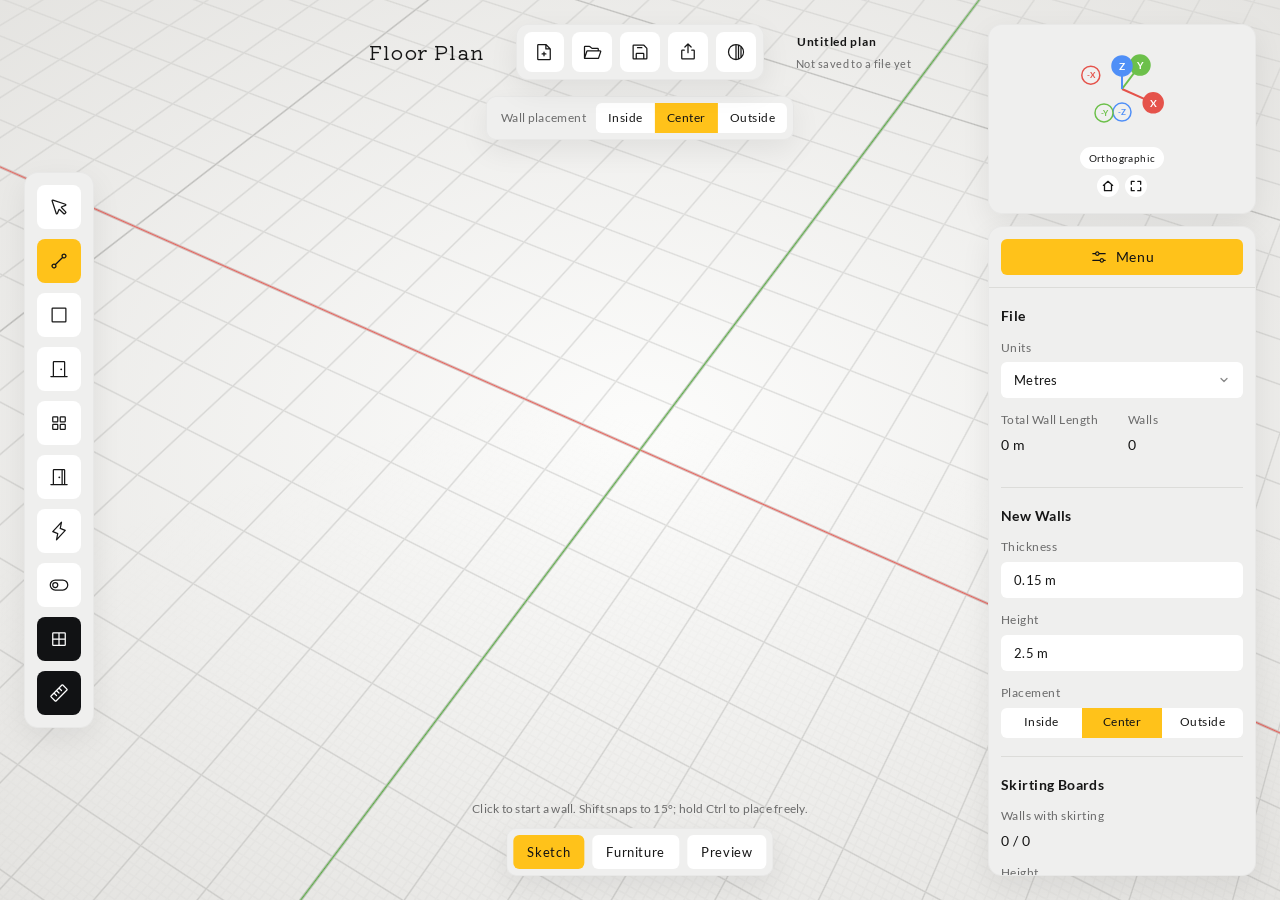
==== commit 3e135dab: "Deploy 6d7d28b (ui-refresh) to /next/" ====
--- a/next/index.html
+++ b/next/index.html
@@ -5,8 +5,8 @@
     <meta name="viewport" content="width=device-width, initial-scale=1.0" />
     <meta name="color-scheme" content="dark" />
     <title>Floorplanner</title>
-    <script type="module" crossorigin src="./assets/index-CPWGjDuR.js"></script>
-    <link rel="stylesheet" crossorigin href="./assets/index-ByuevszY.css">
+    <script type="module" crossorigin src="./assets/index-DAB7aqYq.js"></script>
+    <link rel="stylesheet" crossorigin href="./assets/index-CAD4DLym.css">
   </head>
   <body>
     <div id="root"></div>
--- a/next/assets/index-CAD4DLym.css
+++ b/next/assets/index-CAD4DLym.css
@@ -0,0 +1 @@
+@font-face{font-family:Lato;font-style:normal;font-display:swap;font-weight:400;src:url(./lato-latin-ext-400-normal-CK4GAP86.woff2)format("woff2"),url([data-uri])format("woff");unicode-range:U+100-2BA,U+2BD-2C5,U+2C7-2CC,U+2CE-2D7,U+2DD-2FF,U+304,U+308,U+329,U+1D00-1DBF,U+1E00-1E9F,U+1EF2-1EFF,U+2020,U+20A0-20AB,U+20AD-20C0,U+2113,U+2C60-2C7F,U+A720-A7FF}@font-face{font-family:Lato;font-style:normal;font-display:swap;font-weight:400;src:url(./lato-latin-400-normal-BEhtfm5r.woff2)format("woff2"),url(./lato-latin-400-normal-B11PyLys.woff)format("woff");unicode-range:U+??,U+131,U+152-153,U+2BB-2BC,U+2C6,U+2DA,U+2DC,U+304,U+308,U+329,U+2000-206F,U+20AC,U+2122,U+2191,U+2193,U+2212,U+2215,U+FEFF,U+FFFD}@font-face{font-family:Lato;font-style:normal;font-display:swap;font-weight:700;src:url(./lato-latin-ext-700-normal-C6gwlRgY.woff2)format("woff2"),url([data-uri])format("woff");unicode-range:U+100-2BA,U+2BD-2C5,U+2C7-2CC,U+2CE-2D7,U+2DD-2FF,U+304,U+308,U+329,U+1D00-1DBF,U+1E00-1E9F,U+1EF2-1EFF,U+2020,U+20A0-20AB,U+20AD-20C0,U+2113,U+2C60-2C7F,U+A720-A7FF}@font-face{font-family:Lato;font-style:normal;font-display:swap;font-weight:700;src:url(./lato-latin-700-normal-BUGMgin4.woff2)format("woff2"),url(./lato-latin-700-normal-DAdL7O4w.woff)format("woff");unicode-range:U+??,U+131,U+152-153,U+2BB-2BC,U+2C6,U+2DA,U+2DC,U+304,U+308,U+329,U+2000-206F,U+20AC,U+2122,U+2191,U+2193,U+2212,U+2215,U+FEFF,U+FFFD}@font-face{font-family:Lato;font-style:normal;font-display:swap;font-weight:900;src:url(./lato-latin-ext-900-normal-BhetttCG.woff2)format("woff2"),url([data-uri])format("woff");unicode-range:U+100-2BA,U+2BD-2C5,U+2C7-2CC,U+2CE-2D7,U+2DD-2FF,U+304,U+308,U+329,U+1D00-1DBF,U+1E00-1E9F,U+1EF2-1EFF,U+2020,U+20A0-20AB,U+20AD-20C0,U+2113,U+2C60-2C7F,U+A720-A7FF}@font-face{font-family:Lato;font-style:normal;font-display:swap;font-weight:900;src:url(./lato-latin-900-normal-C3uaq3BA.woff2)format("woff2"),url(./lato-latin-900-normal-CZBfLiEO.woff)format("woff");unicode-range:U+??,U+131,U+152-153,U+2BB-2BC,U+2C6,U+2DA,U+2DC,U+304,U+308,U+329,U+2000-206F,U+20AC,U+2122,U+2191,U+2193,U+2212,U+2215,U+FEFF,U+FFFD}@font-face{font-family:Kiwi Maru;font-style:normal;font-display:swap;font-weight:400;src:url(./kiwi-maru-0-400-normal-RpCwQYAo.woff2)format("woff2"),url(./kiwi-maru-0-400-normal-HqWxo7Ba.woff)format("woff");unicode-range:U+25EE8,U+25F23,U+25F5C,U+25FD4,U+25FE0,U+25FFB,U+2600C,U+26017,U+26060,U+260ED,U+26222,U+2626A,U+26270,U+26286,U+2634C,U+26402,U+2667E,U+266B0,U+2671D,U+268DD,U+268EA,U+26951,U+2696F,U+26999,U+269DD,U+26A1E,U+26A58,U+26A8C,U+26AB7,U+26AFF,U+26C29,U+26C73,U+26C9E,U+26CDD,U+26E40,U+26E65,U+26F94,U+26FF6-26FF8,U+270F4,U+2710D,U+27139,U+273DA-273DB,U+273FE,U+27410,U+27449,U+27614-27615,U+27631,U+27684,U+27693,U+2770E,U+27723,U+27752,U+278B2,U+27985,U+279B4,U+27A84,U+27BB3,U+27BBE,U+27BC7,U+27C3C,U+27CB8,U+27D73,U+27DA0,U+27E10,U+27EAF,U+27FB7,U+2808A,U+280BB,U+28277,U+28282,U+282F3,U+283CD,U+2840C,U+28455,U+284DC,U+2856B,U+285C8-285C9,U+286D7,U+286FA,U+28946,U+28949,U+2896B,U+28987-28988,U+289BA-289BB,U+28A1E,U+28A29,U+28A43,U+28A71,U+28A99,U+28ACD,U+28ADD,U+28AE4,U+28BC1,U+28BEF,U+28CDD,U+28D10,U+28D71,U+28DFB,U+28E0F,U+28E17,U+28E1F,U+28E36,U+28E89,U+28EEB,U+28EF6,U+28F32,U+28FF8,U+292A0,U+292B1,U+29490,U+295CF,U+2967F,U+296F0,U+29719,U+29750,U+29810,U+298C6,U+29A72,U+29D4B,U+29DDB,U+29E15,U+29E3D,U+29E49,U+29E8A,U+29EC4,U+29EDB,U+29EE9,U+29FCE,U+29FD7,U+2A01A,U+2A02F,U+2A082,U+2A0F9,U+2A190,U+2A2B2,U+2A38C,U+2A437,U+2A5F1,U+2A602,U+2A61A,U+2A6B2,U+2A9E6,U+2B746,U+2B751,U+2B753,U+2B75A,U+2B75C,U+2B765,U+2B776-2B777,U+2B77C,U+2B782,U+2B789,U+2B78B,U+2B78E,U+2B794,U+2B7AC,U+2B7AF,U+2B7BD,U+2B7C9,U+2B7CF,U+2B7D2,U+2B7D8,U+2B7F0,U+2B80D,U+2B817,U+2B81A,U+2D544,U+2E278,U+2E569,U+2E6EA,U+2F804,U+2F80F,U+2F815,U+2F818,U+2F81A,U+2F822,U+2F828,U+2F82C,U+2F833,U+2F83F,U+2F846,U+2F852,U+2F862,U+2F86D,U+2F873,U+2F877,U+2F884,U+2F899-2F89A,U+2F8A6,U+2F8AC,U+2F8B2,U+2F8B6,U+2F8D3,U+2F8DB-2F8DC,U+2F8E1,U+2F8E5,U+2F8EA,U+2F8ED,U+2F8FC,U+2F903,U+2F90B,U+2F90F,U+2F91A,U+2F920-2F921,U+2F945,U+2F947,U+2F96C,U+2F995,U+2F9D0,U+2F9DE-2F9DF,U+2F9F4}@font-face{font-family:Kiwi Maru;font-style:normal;font-display:swap;font-weight:400;src:url([data-uri])format("woff2"),url([data-uri])format("woff");unicode-range:U+1F235-1F23B,U+1F240-1F248,U+1F250-1F251,U+2000B,U+20089-2008A,U+200A2,U+200A4,U+200B0,U+200F5,U+20158,U+201A2,U+20213,U+2032B,U+20371,U+20381,U+203F9,U+2044A,U+20509,U+2053F,U+205B1,U+205D6,U+20611,U+20628,U+206EC,U+2074F,U+207C8,U+20807,U+2083A,U+208B9,U+2090E,U+2097C,U+20984,U+2099D,U+20A64,U+20AD3,U+20B1D,U+20B9F,U+20BB7,U+20D45,U+20D58,U+20DE1,U+20E64,U+20E6D,U+20E95,U+20F5F,U+21201,U+2123D,U+21255,U+21274,U+2127B,U+212D7,U+212E4,U+212FD,U+2131B,U+21336,U+21344,U+213C4,U+2146D-2146E,U+215D7,U+21647,U+216B4,U+21706,U+21742,U+218BD,U+219C3,U+21A1A,U+21C56,U+21D2D,U+21D45,U+21D62,U+21D78,U+21D92,U+21D9C,U+21DA1,U+21DB7,U+21DE0,U+21E33-21E34,U+21F1E,U+21F76,U+21FFA,U+2217B,U+22218,U+2231E,U+223AD,U+22609,U+226F3,U+2285B,U+228AB,U+2298F,U+22AB8,U+22B46,U+22B4F-22B50,U+22BA6,U+22C1D,U+22C24,U+22DE1,U+22E42,U+22FEB,U+231B6,U+231C3-231C4,U+231F5,U+23372,U+233CC,U+233D0,U+233D2-233D3,U+233D5,U+233DA,U+233DF,U+233E4,U+233FE,U+2344A-2344B,U+23451,U+23465,U+234E4,U+2355A,U+23594,U+235C4,U+23638-2363A,U+23647,U+2370C,U+2371C,U+2373F,U+23763-23764,U+237E7,U+237F1,U+237FF,U+23824,U+2383D,U+23A98,U+23C7F,U+23CBE,U+23CFE,U+23D00,U+23D0E,U+23D40,U+23DD3,U+23DF9-23DFA,U+23F7E,U+2404B,U+24096,U+24103,U+241C6,U+241FE,U+242EE,U+243BC,U+243D0,U+24629,U+246A5,U+247F1,U+24896,U+248E9,U+24A4D,U+24B56,U+24B6F,U+24C16,U+24D14,U+24E04,U+24E0E,U+24E37,U+24E6A,U+24E8B,U+24FF2,U+2504A,U+25055,U+25122,U+251A9,U+251CD,U+251E5,U+2521E,U+2524C,U+2542E,U+2548E,U+254D9,U+2550E,U+255A7,U+2567F,U+25771,U+257A9,U+257B4,U+25874,U+259C4,U+259CC,U+259D4,U+25AD7,U+25AE3-25AE4,U+25AF1,U+25BB2,U+25C4B,U+25C64,U+25DA1,U+25E2E,U+25E56,U+25E62,U+25E65,U+25EC2,U+25ED8}@font-face{font-family:Kiwi Maru;font-style:normal;font-display:swap;font-weight:400;src:url([data-uri])format("woff2"),url([data-uri])format("woff");unicode-range:U+FFD7,U+FFDA-FFDC,U+FFE0-FFE2,U+FFE4,U+FFE6,U+FFE8-FFEE,U+1F100-1F10C,U+1F110-1F16C,U+1F170-1F1AC,U+1F200-1F202,U+1F210-1F234}@font-face{font-family:Kiwi Maru;font-style:normal;font-display:swap;font-weight:400;src:url(./kiwi-maru-3-400-normal-D537E80P.woff2)format("woff2"),url(./kiwi-maru-3-400-normal-IcBmbXvK.woff)format("woff");unicode-range:U+FA10,U+FA12-FA6D,U+FB00-FB04,U+FE10-FE19,U+FE30-FE42,U+FE44-FE52,U+FE54-FE66,U+FE68-FE6B,U+FF02,U+FF04,U+FF07,U+FF51,U+FF5B,U+FF5D,U+FF5F-FF60,U+FF66,U+FF69,U+FF87,U+FFA1-FFBE,U+FFC2-FFC7,U+FFCA-FFCF,U+FFD2-FFD6}@font-face{font-family:Kiwi Maru;font-style:normal;font-display:swap;font-weight:400;src:url(./kiwi-maru-4-400-normal-ERlxS0OO.woff2)format("woff2"),url(./kiwi-maru-4-400-normal-b23bXFxh.woff)format("woff");unicode-range:U+F92D-F959,U+F95B-F9F2,U+F9F4-FA0B,U+FA0E-FA0F}@font-face{font-family:Kiwi Maru;font-style:normal;font-display:swap;font-weight:400;src:url(./kiwi-maru-5-400-normal-DGnlKK3h.woff2)format("woff2"),url(./kiwi-maru-5-400-normal-BEqBpK45.woff)format("woff");unicode-range:U+9E8B-9E8C,U+9E8E-9E8F,U+9E91-9E92,U+9E95-9E96,U+9E98,U+9E9B,U+9E9D-9E9E,U+9EA4-9EA5,U+9EA8-9EAA,U+9EAC-9EB0,U+9EB3-9EB5,U+9EB8,U+9EBC-9EBF,U+9EC3,U+9EC6,U+9EC8,U+9ECB-9ECD,U+9ECF-9ED1,U+9ED4-9ED5,U+9ED8,U+9EDB-9EE0,U+9EE4-9EE5,U+9EE7-9EE8,U+9EEC-9EF2,U+9EF4-9EF9,U+9EFB-9EFF,U+9F02-9F03,U+9F07-9F09,U+9F0E-9F12,U+9F14-9F17,U+9F19-9F1B,U+9F1F-9F22,U+9F26,U+9F2A-9F2C,U+9F2F,U+9F31-9F32,U+9F34,U+9F37,U+9F39-9F3A,U+9F3C-9F3F,U+9F41,U+9F43-9F47,U+9F4A,U+9F4E-9F50,U+9F52-9F58,U+9F5A,U+9F5D-9F61,U+9F63,U+9F66-9F6A,U+9F6C-9F73,U+9F75-9F77,U+9F7A,U+9F7D,U+9F7F,U+9F8F-9F92,U+9F94-9F97,U+9F99,U+9F9C-9FA3,U+9FA5,U+9FB4,U+9FBC-9FC2,U+9FC4,U+9FC6,U+9FCC,U+F900-F92C}@font-face{font-family:Kiwi Maru;font-style:normal;font-display:swap;font-weight:400;src:url(./kiwi-maru-6-400-normal-BRJaHLWQ.woff2)format("woff2"),url(./kiwi-maru-6-400-normal-B2hk1Njq.woff)format("woff");unicode-range:U+9C3E,U+9C41,U+9C43-9C4A,U+9C4E-9C50,U+9C52-9C54,U+9C56,U+9C58,U+9C5A-9C61,U+9C63,U+9C65,U+9C67-9C6B,U+9C6D-9C6E,U+9C70,U+9C72,U+9C75-9C78,U+9C7A-9C7C,U+9CE6-9CE7,U+9CEB-9CEC,U+9CF0,U+9CF2,U+9CF6-9CF7,U+9CF9,U+9D02-9D03,U+9D06-9D09,U+9D0B,U+9D0E,U+9D11-9D12,U+9D15,U+9D17-9D18,U+9D1B-9D1F,U+9D23,U+9D26,U+9D2A-9D2C,U+9D2F-9D30,U+9D32-9D34,U+9D3A,U+9D3C-9D3F,U+9D41-9D48,U+9D4A,U+9D50-9D54,U+9D59,U+9D5D-9D65,U+9D69-9D6C,U+9D6F-9D70,U+9D72-9D73,U+9D76-9D77,U+9D7A-9D7C,U+9D7E,U+9D83-9D84,U+9D86-9D87,U+9D89-9D8A,U+9D8D-9D8E,U+9D92-9D93,U+9D95-9D9A,U+9DA1,U+9DA4,U+9DA9-9DAC,U+9DAE,U+9DB1-9DB2,U+9DB5,U+9DB8-9DBD,U+9DBF-9DC4,U+9DC6-9DC7,U+9DC9-9DCA,U+9DCF,U+9DD3-9DD7,U+9DD9-9DDA,U+9DDE-9DE0,U+9DE3,U+9DE5-9DE7,U+9DE9,U+9DEB,U+9DED-9DF0,U+9DF3-9DF4,U+9DF8,U+9DFD-9DFE,U+9E02,U+9E07,U+9E0A,U+9E0D-9E0E,U+9E10-9E12,U+9E15-9E16,U+9E19-9E1F,U+9E75,U+9E79-9E7D,U+9E80-9E85,U+9E87-9E88}@font-face{font-family:Kiwi Maru;font-style:normal;font-display:swap;font-weight:400;src:url(./kiwi-maru-7-400-normal-l9oJBXd4.woff2)format("woff2"),url(./kiwi-maru-7-400-normal-CUCJdtPC.woff)format("woff");unicode-range:U+9AE5-9AE7,U+9AE9,U+9AEB-9AEC,U+9AEE-9AEF,U+9AF1-9AF5,U+9AF7,U+9AF9-9AFB,U+9AFD,U+9AFF-9B06,U+9B08-9B09,U+9B0B-9B0E,U+9B10,U+9B12,U+9B16,U+9B18-9B1D,U+9B1F-9B20,U+9B22-9B23,U+9B25-9B2F,U+9B32-9B35,U+9B37,U+9B39-9B3B,U+9B3D,U+9B43-9B44,U+9B48,U+9B4B-9B4F,U+9B51,U+9B55-9B58,U+9B5B,U+9B5E,U+9B61,U+9B63,U+9B65-9B66,U+9B68,U+9B6A-9B6F,U+9B72-9B79,U+9B7F-9B80,U+9B83-9B87,U+9B89-9B8B,U+9B8D,U+9B8F-9B94,U+9B96-9B97,U+9B9A,U+9B9D-9BA0,U+9BA6-9BA7,U+9BA9-9BAA,U+9BAC,U+9BB0-9BB2,U+9BB4,U+9BB7-9BB9,U+9BBB-9BBC,U+9BBE-9BC1,U+9BC6-9BC8,U+9BCA,U+9BCE-9BD2,U+9BD4,U+9BD7-9BD8,U+9BDD,U+9BDF,U+9BE1-9BE5,U+9BE7,U+9BEA-9BEB,U+9BEE-9BF3,U+9BF5,U+9BF7-9BFA,U+9BFD,U+9BFF-9C00,U+9C02,U+9C04,U+9C06,U+9C08-9C0D,U+9C0F-9C16,U+9C18-9C1E,U+9C21-9C2A,U+9C2D-9C32,U+9C35-9C37,U+9C39-9C3A,U+9C3D}@font-face{font-family:Kiwi Maru;font-style:normal;font-display:swap;font-weight:400;src:url(./kiwi-maru-8-400-normal-fPIDDNy5.woff2)format("woff2"),url(./kiwi-maru-8-400-normal-Bx7SFiXr.woff)format("woff");unicode-range:U+98EB,U+98ED-98EE,U+98F0-98F1,U+98F3,U+98F6,U+9902,U+9907-9909,U+9911-9912,U+9914-9918,U+991A-9922,U+9924,U+9926-9927,U+992B-992C,U+992E,U+9931-9935,U+9939-993E,U+9940-9942,U+9945-9949,U+994B-994E,U+9950-9952,U+9954-9955,U+9958-9959,U+995B-995C,U+995E-9960,U+9963,U+9997-9998,U+999B,U+999D-999F,U+99A3,U+99A5-99A6,U+99A8,U+99AD-99AE,U+99B0-99B2,U+99B5,U+99B9-99BA,U+99BC-99BD,U+99BF,U+99C1,U+99C3,U+99C8-99C9,U+99D1,U+99D3-99D5,U+99D8-99DF,U+99E1-99E2,U+99E7,U+99EA-99EE,U+99F0-99F2,U+99F4-99F5,U+99F8-99F9,U+99FB-99FE,U+9A01-9A05,U+9A08,U+9A0A-9A0C,U+9A0F-9A11,U+9A16,U+9A1A,U+9A1E,U+9A20,U+9A22-9A24,U+9A27,U+9A2B,U+9A2D-9A2E,U+9A31,U+9A33,U+9A35-9A38,U+9A3E,U+9A40-9A45,U+9A47,U+9A4A-9A4E,U+9A51-9A52,U+9A54-9A58,U+9A5B,U+9A5D,U+9A5F,U+9A62,U+9A64-9A65,U+9A69-9A6C,U+9AAA,U+9AAC-9AB0,U+9AB2,U+9AB4-9AB7,U+9AB9,U+9ABB-9AC1,U+9AC3,U+9AC6,U+9AC8,U+9ACE-9AD3,U+9AD5-9AD7,U+9ADB-9ADC,U+9ADE-9AE0,U+9AE2-9AE4}@font-face{font-family:Kiwi Maru;font-style:normal;font-display:swap;font-weight:400;src:url(./kiwi-maru-9-400-normal-ByIYw7EL.woff2)format("woff2"),url(./kiwi-maru-9-400-normal-BnaOWy3v.woff)format("woff");unicode-range:U+971D,U+9721-9724,U+9728,U+972A,U+9730-9731,U+9733,U+9736,U+9738-9739,U+973B,U+973D-973E,U+9741-9744,U+9746-974A,U+974D-974F,U+9751,U+9755,U+9757-9758,U+975A-975C,U+9760-9761,U+9763-9764,U+9766-9768,U+976A-976B,U+976E,U+9771,U+9773,U+9776-977D,U+977F-9781,U+9785-9786,U+9789,U+978B,U+978F-9790,U+9795-9797,U+9799-979A,U+979C,U+979E-97A0,U+97A2-97A3,U+97A6,U+97A8,U+97AB-97AC,U+97AE,U+97B1-97B6,U+97B8-97BA,U+97BC,U+97BE-97BF,U+97C1,U+97C3-97CE,U+97D0-97D1,U+97D4,U+97D7-97D9,U+97DB-97DE,U+97E0-97E1,U+97E4,U+97E6,U+97ED-97EF,U+97F1-97F2,U+97F4-97F8,U+97FA,U+9804,U+9807,U+980A,U+980C-980F,U+9814,U+9816-9817,U+9819-981A,U+981C,U+981E,U+9820-9821,U+9823-9826,U+982B,U+982E-9830,U+9832-9835,U+9837,U+9839,U+983D-983E,U+9844,U+9846-9847,U+984A-984B,U+984F,U+9851-9853,U+9856-9857,U+9859-985B,U+9862-9863,U+9865-9866,U+986A-986C,U+986F-9871,U+9873-9875,U+98AA-98AB,U+98AD-98AE,U+98B0-98B1,U+98B4,U+98B6-98B8,U+98BA-98BC,U+98BF,U+98C2-98C8,U+98CB-98CC,U+98CE,U+98DC,U+98DE,U+98E0-98E1,U+98E3,U+98E5-98E7,U+98E9-98EA}@font-face{font-family:Kiwi Maru;font-style:normal;font-display:swap;font-weight:400;src:url(./kiwi-maru-10-400-normal-DGu7R0CJ.woff2)format("woff2"),url(./kiwi-maru-10-400-normal-BBAUx5nS.woff)format("woff");unicode-range:U+944A,U+944C,U+9452-9453,U+9455,U+9459-945C,U+945E-9463,U+9468,U+946A-946B,U+946D-9472,U+9475,U+9477,U+947C-947F,U+9481,U+9483-9485,U+9578-9579,U+957E-957F,U+9582,U+9584,U+9586-9588,U+958A,U+958C-958F,U+9592,U+9594,U+9596,U+9598-9599,U+959D-95A1,U+95A4,U+95A6-95A9,U+95AB-95AD,U+95B1,U+95B4,U+95B6,U+95B9-95BF,U+95C3,U+95C6,U+95C8-95CD,U+95D0-95D6,U+95D9-95DA,U+95DC-95E2,U+95E4-95E6,U+95E8,U+961D-961E,U+9621-9622,U+9624-9626,U+9628,U+962C,U+962E-962F,U+9631,U+9633-9634,U+9637-963A,U+963C-963D,U+9641-9642,U+964B-964C,U+964F,U+9652,U+9654,U+9656-9658,U+965C-965F,U+9661,U+9666,U+966A,U+966C,U+966E,U+9672,U+9674,U+9677,U+967B-967C,U+967E-967F,U+9681-9684,U+9689,U+968B,U+968D,U+9691,U+9695-9698,U+969A,U+969D,U+969F,U+96A4-96AA,U+96AE-96B4,U+96B6,U+96B8-96BB,U+96BD,U+96C1,U+96C9-96CB,U+96CD-96CE,U+96D2,U+96D5-96D6,U+96D8-96DA,U+96DC-96DF,U+96E9,U+96EF,U+96F1,U+96F9-96FA,U+9702-9706,U+9708-9709,U+970D-970F,U+9711,U+9713-9714,U+9716,U+9719-971B}@font-face{font-family:Kiwi Maru;font-style:normal;font-display:swap;font-weight:400;src:url(./kiwi-maru-11-400-normal-BbIbQDjy.woff2)format("woff2"),url(./kiwi-maru-11-400-normal-CYQk_4Ba.woff)format("woff");unicode-range:U+92BC-92BD,U+92BF-92C3,U+92C5-92C8,U+92CB-92D0,U+92D2-92D3,U+92D5,U+92D7-92D9,U+92DC-92DD,U+92DF-92E1,U+92E3-92E5,U+92E7-92EA,U+92EC,U+92EE,U+92F0,U+92F2,U+92F7-92FB,U+92FF-9300,U+9302,U+9304,U+9308,U+930D,U+930F-9311,U+9314-9315,U+9318-931A,U+931C-931F,U+9321-9325,U+9327-932B,U+932E,U+9333-9337,U+933A-933B,U+9344,U+9347-934A,U+934D,U+9350-9352,U+9354-9358,U+935A,U+935C,U+935E,U+9360,U+9364-9365,U+9367,U+9369-936D,U+936F-9371,U+9373-9374,U+9376,U+937A,U+937D-9382,U+9388,U+938A-938B,U+938D,U+938F,U+9392,U+9394-9395,U+9397-9398,U+939A-939B,U+939E,U+93A1,U+93A3-93A4,U+93A6,U+93A8-93A9,U+93AB-93AD,U+93B0,U+93B4-93B6,U+93B9-93BB,U+93C1,U+93C3-93CD,U+93D0-93D1,U+93D3,U+93D6-93D9,U+93DC-93DF,U+93E2,U+93E4-93E8,U+93F1,U+93F5,U+93F7-93FB,U+93FD,U+9401-9404,U+9407-9409,U+940D-9410,U+9413-9417,U+9419-941A,U+941F,U+9421,U+942B,U+942E-942F,U+9431-9434,U+9436,U+9438,U+943A-943B,U+943D,U+943F,U+9441,U+9443-9445,U+9448}@font-face{font-family:Kiwi Maru;font-style:normal;font-display:swap;font-weight:400;src:url(./kiwi-maru-12-400-normal-DrXvrG2L.woff2)format("woff2"),url(./kiwi-maru-12-400-normal-a729-9KH.woff)format("woff");unicode-range:U+9143,U+9146-914C,U+914F,U+9153,U+9156-915B,U+9161,U+9163-9165,U+9167,U+9169,U+916D,U+9172-9174,U+9179-917B,U+9181-9183,U+9185-9187,U+9189-918B,U+918E,U+9191,U+9193-9195,U+9197-9198,U+919E,U+91A1-91A2,U+91A6,U+91A8,U+91AA-91B6,U+91BA-91BD,U+91BF-91C6,U+91C9,U+91CB,U+91D0,U+91D3-91D4,U+91D6-91D7,U+91D9-91DB,U+91DE-91DF,U+91E1,U+91E4-91E6,U+91E9-91EA,U+91EC-91F1,U+91F5-91F7,U+91F9,U+91FB-91FD,U+91FF-9201,U+9204-9207,U+9209-920A,U+920C,U+920E,U+9210-9218,U+921C-921E,U+9223-9226,U+9228-9229,U+922C,U+922E-9230,U+9233,U+9235-923A,U+923C,U+923E-9240,U+9242-9243,U+9245-924B,U+924D-9251,U+9256-925A,U+925C-925E,U+9260-9261,U+9264-9269,U+926E-9270,U+9275-9279,U+927B-927F,U+9288-928A,U+928D-928E,U+9291-9293,U+9295-9297,U+9299,U+929B-929C,U+929F-92A0,U+92A4-92A5,U+92A7-92A8,U+92AB,U+92AF,U+92B2-92B3,U+92B6-92BB}@font-face{font-family:Kiwi Maru;font-style:normal;font-display:swap;font-weight:400;src:url(./kiwi-maru-13-400-normal-DYltvmW8.woff2)format("woff2"),url(./kiwi-maru-13-400-normal-f--8n4nk.woff)format("woff");unicode-range:U+8F52-8F55,U+8F57-8F58,U+8F5C-8F5E,U+8F61-8F66,U+8F9C-8F9D,U+8F9F-8FA2,U+8FA4-8FA8,U+8FAD-8FAF,U+8FB4-8FB8,U+8FBE,U+8FC0-8FC2,U+8FC6,U+8FC8,U+8FCA-8FCB,U+8FCD,U+8FD0,U+8FD2-8FD3,U+8FD5,U+8FDA,U+8FE0,U+8FE2-8FE5,U+8FE8-8FEA,U+8FED-8FEF,U+8FF1,U+8FF4-8FF6,U+8FF8-8FFB,U+8FFE,U+9002,U+9004-9005,U+9008,U+900B-900E,U+9011,U+9013,U+9015-9016,U+9018,U+901B,U+901E,U+9021,U+9027-902A,U+902C-902D,U+902F,U+9033-9037,U+9039,U+903C,U+903E-903F,U+9041,U+9043-9044,U+9049,U+904C,U+904F-9052,U+9056,U+9058,U+905B-905E,U+9062,U+9066-9068,U+906C,U+906F-9070,U+9072,U+9074,U+9076,U+9079,U+9080-9083,U+9085,U+9087-9088,U+908B-908C,U+908E-9090,U+9095,U+9097-9099,U+909B,U+90A0-90A2,U+90A5,U+90A8,U+90AF-90B6,U+90BD-90BE,U+90C3-90C5,U+90C7-90C9,U+90CC,U+90D2,U+90D5,U+90D7-90D9,U+90DB-90DF,U+90E2,U+90E4-90E5,U+90EB,U+90EF-90F0,U+90F2,U+90F4,U+90F6,U+90FE-9100,U+9102,U+9104-9106,U+9108,U+910D,U+9110,U+9112,U+9114-911A,U+911C,U+911E,U+9120,U+9122-9123,U+9125,U+9127,U+9129,U+912D-9132,U+9134,U+9136-9137,U+9139-913A,U+913C-913D}@font-face{font-family:Kiwi Maru;font-style:normal;font-display:swap;font-weight:400;src:url(./kiwi-maru-14-400-normal-BNGMZzNh.woff2)format("woff2"),url(./kiwi-maru-14-400-normal-oNlgTzKf.woff)format("woff");unicode-range:U+8DC0,U+8DC2,U+8DC5-8DC8,U+8DCA-8DCC,U+8DCE-8DCF,U+8DD1,U+8DD4-8DD7,U+8DD9-8DDB,U+8DDF,U+8DE3-8DE5,U+8DE7,U+8DEA-8DEC,U+8DF0-8DF2,U+8DF4,U+8DFC-8DFD,U+8DFF,U+8E01,U+8E04-8E06,U+8E08-8E09,U+8E0B-8E0C,U+8E10-8E11,U+8E14,U+8E16,U+8E1D-8E23,U+8E26-8E27,U+8E30-8E31,U+8E33-8E39,U+8E3D,U+8E40-8E42,U+8E44,U+8E47-8E50,U+8E54-8E55,U+8E59,U+8E5B-8E64,U+8E69,U+8E6C-8E6D,U+8E6F-8E72,U+8E75-8E77,U+8E79-8E7C,U+8E81-8E85,U+8E89,U+8E8B,U+8E90-8E95,U+8E98-8E9B,U+8E9D-8E9E,U+8EA1-8EA2,U+8EA7,U+8EA9-8EAA,U+8EAC-8EB1,U+8EB3,U+8EB5-8EB6,U+8EBA-8EBB,U+8EBE,U+8EC0-8EC1,U+8EC3-8EC8,U+8ECB,U+8ECF,U+8ED1,U+8ED4,U+8EDB-8EDC,U+8EE3,U+8EE8,U+8EEB,U+8EED-8EEE,U+8EF0-8EF1,U+8EF7,U+8EF9-8EFC,U+8EFE,U+8F00,U+8F02,U+8F05,U+8F07-8F08,U+8F0A,U+8F0F-8F10,U+8F12-8F13,U+8F15-8F19,U+8F1B-8F1C,U+8F1E-8F21,U+8F23,U+8F25-8F28,U+8F2B-8F2F,U+8F33-8F37,U+8F39-8F3B,U+8F3E,U+8F40-8F43,U+8F45-8F47,U+8F49-8F4A,U+8F4C-8F4F,U+8F51}@font-face{font-family:Kiwi Maru;font-style:normal;font-display:swap;font-weight:400;src:url(./kiwi-maru-15-400-normal-ZWG2u6lw.woff2)format("woff2"),url(./kiwi-maru-15-400-normal-QPJ5VaK5.woff)format("woff");unicode-range:U+8B2D,U+8B30,U+8B37,U+8B3C,U+8B3E,U+8B41-8B46,U+8B48-8B49,U+8B4C-8B4F,U+8B51-8B54,U+8B56,U+8B59,U+8B5B,U+8B5E-8B5F,U+8B63,U+8B69,U+8B6B-8B6D,U+8B6F,U+8B71,U+8B74,U+8B76,U+8B78-8B79,U+8B7C-8B81,U+8B84-8B85,U+8B8A-8B8F,U+8B92-8B96,U+8B99-8B9A,U+8B9C-8BA0,U+8C38-8C3A,U+8C3D-8C3F,U+8C41,U+8C45,U+8C47-8C49,U+8C4B-8C4C,U+8C4E-8C51,U+8C53-8C55,U+8C57-8C59,U+8C5B,U+8C5D,U+8C62-8C64,U+8C66,U+8C68-8C69,U+8C6B-8C6D,U+8C73,U+8C75-8C76,U+8C78,U+8C7A-8C7C,U+8C7E,U+8C82,U+8C85-8C87,U+8C89-8C8B,U+8C8D-8C8E,U+8C90,U+8C92-8C94,U+8C98-8C99,U+8C9B-8C9C,U+8C9F,U+8CA4,U+8CAD-8CAE,U+8CB2-8CB3,U+8CB6,U+8CB9-8CBA,U+8CBD,U+8CC1-8CC2,U+8CC4-8CC6,U+8CC8-8CC9,U+8CCB,U+8CCD-8CCF,U+8CD2,U+8CD5-8CD6,U+8CD9-8CDA,U+8CDD,U+8CE1,U+8CE3-8CE4,U+8CE6,U+8CE8,U+8CEC,U+8CEF-8CF2,U+8CF4-8CF5,U+8CF7-8CF8,U+8CFA-8CFB,U+8CFD-8CFF,U+8D01,U+8D03-8D04,U+8D07,U+8D09-8D0B,U+8D0D-8D10,U+8D12-8D14,U+8D16-8D17,U+8D1B-8D1D,U+8D65,U+8D67,U+8D69,U+8D6B-8D6E,U+8D71,U+8D73,U+8D76,U+8D7F,U+8D81-8D82,U+8D84,U+8D88,U+8D8D,U+8D90-8D91,U+8D95,U+8D99,U+8D9E-8DA0,U+8DA6,U+8DA8,U+8DAB-8DAC,U+8DAF,U+8DB2,U+8DB5,U+8DB7,U+8DB9-8DBC,U+8DBE}@font-face{font-family:Kiwi Maru;font-style:normal;font-display:swap;font-weight:400;src:url(./kiwi-maru-16-400-normal-DBGT0EDA.woff2)format("woff2"),url(./kiwi-maru-16-400-normal-BbZcyYSj.woff)format("woff");unicode-range:U+8973-8975,U+8977,U+897A-897E,U+8980,U+8983,U+8988-898A,U+898D,U+8990,U+8993-8995,U+8998,U+899B-899C,U+899F-89A1,U+89A5-89A6,U+89A9,U+89AC,U+89AF-89B0,U+89B2,U+89B4-89B7,U+89BA,U+89BC-89BD,U+89BF-89C1,U+89D4-89D8,U+89DA,U+89DC-89DD,U+89E5,U+89E7,U+89E9,U+89EB,U+89ED,U+89F1,U+89F3-89F4,U+89F6,U+89F8-89F9,U+89FD,U+89FF,U+8A01,U+8A04-8A05,U+8A07,U+8A0C,U+8A0F-8A12,U+8A14-8A16,U+8A1B,U+8A1D-8A1E,U+8A20-8A22,U+8A24-8A26,U+8A2B-8A2C,U+8A2F,U+8A35-8A37,U+8A3B,U+8A3D-8A3E,U+8A40-8A41,U+8A43,U+8A45-8A49,U+8A4D-8A4E,U+8A51-8A54,U+8A56-8A58,U+8A5B-8A5D,U+8A61-8A62,U+8A65,U+8A67,U+8A6C-8A6D,U+8A75-8A77,U+8A79-8A7C,U+8A7E-8A80,U+8A82-8A86,U+8A8B,U+8A8F-8A92,U+8A96-8A97,U+8A99-8A9A,U+8A9F,U+8AA1,U+8AA3,U+8AA5-8AAA,U+8AAE-8AAF,U+8AB3,U+8AB6-8AB7,U+8ABB-8ABC,U+8ABE,U+8AC2-8AC4,U+8AC6,U+8AC8-8ACA,U+8ACC-8ACD,U+8AD0-8AD1,U+8AD3-8AD5,U+8AD7,U+8ADA-8AE2,U+8AE4,U+8AE7,U+8AEB-8AEC,U+8AEE,U+8AF0-8AF1,U+8AF3-8AF7,U+8AFA,U+8AFC,U+8AFF,U+8B01-8B02,U+8B04-8B07,U+8B0A-8B0D,U+8B0F-8B11,U+8B14,U+8B16,U+8B1A,U+8B1C,U+8B1E-8B20,U+8B26,U+8B28,U+8B2B-8B2C}@font-face{font-family:Kiwi Maru;font-style:normal;font-display:swap;font-weight:400;src:url(./kiwi-maru-17-400-normal-Coi942zy.woff2)format("woff2"),url(./kiwi-maru-17-400-normal-Bgg7H6e_.woff)format("woff");unicode-range:U+87E2-87E6,U+87EA-87ED,U+87EF,U+87F1,U+87F3,U+87F5-87F8,U+87FA-87FB,U+87FE-87FF,U+8801,U+8803,U+8805-8807,U+8809-880B,U+880D-8816,U+8818-881C,U+881E-881F,U+8821-8822,U+8827-8828,U+882D-882E,U+8830-8832,U+8835-8836,U+8839-883C,U+8841-8845,U+8848-884B,U+884D-884E,U+8851-8852,U+8855-8856,U+8858-885A,U+885C,U+885E-8860,U+8862,U+8864,U+8869,U+886B,U+886E-886F,U+8871-8872,U+8875,U+8877,U+8879,U+887B,U+887D-887E,U+8880-8882,U+8888,U+888D,U+8892,U+8897-889C,U+889E-88A0,U+88A2,U+88A4,U+88A8,U+88AA,U+88AE,U+88B0-88B1,U+88B5,U+88B7,U+88BA,U+88BC-88C0,U+88C3-88C4,U+88C6,U+88CA-88CE,U+88D1-88D4,U+88D8-88D9,U+88DB,U+88DD-88E1,U+88E7-88E8,U+88EF-88F2,U+88F4-88F5,U+88F7,U+88F9,U+88FC,U+8901-8902,U+8904,U+8906,U+890A,U+890C-890F,U+8913,U+8915-8916,U+8918-891A,U+891C-891E,U+8920,U+8925-8928,U+892A-892B,U+8930-8932,U+8935-893B,U+893E,U+8940-8946,U+8949,U+894C-894D,U+894F,U+8952,U+8956-8957,U+895A-895C,U+895E,U+8960-8964,U+8966,U+896A-896B,U+896D-8970}@font-face{font-family:Kiwi Maru;font-style:normal;font-display:swap;font-weight:400;src:url(./kiwi-maru-18-400-normal-DBhJGfTU.woff2)format("woff2"),url(./kiwi-maru-18-400-normal-BmQZjNiE.woff)format("woff");unicode-range:U+8655-8659,U+865B,U+865D-8664,U+8667,U+8669,U+866C,U+866F,U+8671,U+8675-8677,U+867A-867B,U+867D,U+8687-8689,U+868B-868D,U+8691,U+8693,U+8695-8696,U+8698,U+869A,U+869C-869D,U+86A1,U+86A3-86A4,U+86A6-86AB,U+86AD,U+86AF-86B1,U+86B3-86B9,U+86BF-86C1,U+86C3-86C6,U+86C9,U+86CB,U+86CE,U+86D1-86D2,U+86D4-86D5,U+86D7,U+86DA,U+86DC,U+86DE-86E0,U+86E3-86E7,U+86E9,U+86EC-86ED,U+86EF,U+86F8-86FE,U+8700,U+8703-870B,U+870D-8714,U+8719-871A,U+871E-871F,U+8721-8723,U+8725,U+8728-8729,U+872E-872F,U+8731-8732,U+8734,U+8737,U+8739-8740,U+8743,U+8745,U+8749,U+874B-874E,U+8751,U+8753,U+8755,U+8757-8759,U+875D,U+875F-8761,U+8763-8766,U+8768,U+876A,U+876E-876F,U+8771-8772,U+8774,U+8778,U+877B-877C,U+877F,U+8782-8789,U+878B-878C,U+878E,U+8790,U+8793,U+8795,U+8797-8799,U+879E-87A0,U+87A2-87A3,U+87A7,U+87AB-87AF,U+87B1,U+87B3,U+87B5,U+87BB,U+87BD-87C1,U+87C4,U+87C6-87CB,U+87CE,U+87D0,U+87D2,U+87D5-87D6,U+87D9-87DA,U+87DC,U+87DF-87E0}@font-face{font-family:Kiwi Maru;font-style:normal;font-display:swap;font-weight:400;src:url(./kiwi-maru-19-400-normal-l7zdpG4_.woff2)format("woff2"),url(./kiwi-maru-19-400-normal-DBAx3J3S.woff)format("woff");unicode-range:U+84B4,U+84B9-84BB,U+84BD-84C2,U+84C6-84CA,U+84CC-84D1,U+84D3,U+84D6,U+84D9-84DA,U+84DC,U+84E7,U+84EA,U+84EC,U+84EF-84F2,U+84F4,U+84F7,U+84FA-84FD,U+84FF-8500,U+8502-8503,U+8506-8507,U+850C,U+850E,U+8510,U+8514-8515,U+8517-8518,U+851A-851C,U+851E-851F,U+8521-8525,U+8527,U+852A-852C,U+852F,U+8532-8534,U+8536,U+853E-8541,U+8543,U+8546,U+8548,U+854A-854B,U+854F-8553,U+8555-855A,U+855C-8564,U+8569-856B,U+856D,U+856F,U+8577,U+8579-857B,U+857D-8581,U+8585-8586,U+8588-858C,U+858F-8591,U+8593,U+8597-8598,U+859B-859D,U+859F-85A0,U+85A2,U+85A4-85A5,U+85A7-85A8,U+85AD-85B0,U+85B4,U+85B6-85BA,U+85BC-85BF,U+85C1-85C2,U+85C7,U+85C9-85CB,U+85CE-85D0,U+85D5,U+85D8-85DA,U+85DC,U+85DF-85E1,U+85E5-85E6,U+85E8,U+85ED,U+85F3-85F4,U+85F6-85F7,U+85F9-85FA,U+85FC,U+85FE-8600,U+8602,U+8604-8606,U+860A-860B,U+860D-860E,U+8610-8613,U+8616-861B,U+861E,U+8621-8622,U+8624,U+8627,U+8629,U+862F-8630,U+8636,U+8638-863A,U+863C-863D,U+863F-8642,U+8646,U+864D,U+8652-8654}@font-face{font-family:Kiwi Maru;font-style:normal;font-display:swap;font-weight:400;src:url(./kiwi-maru-20-400-normal-x4aEdrSv.woff2)format("woff2"),url(./kiwi-maru-20-400-normal-DvPHfg1B.woff)format("woff");unicode-range:U+82E8,U+82EA,U+82ED,U+82EF,U+82F3-82F4,U+82F6-82F7,U+82F9,U+82FB,U+82FD-82FE,U+8300-8301,U+8303,U+8306-8308,U+830A-830C,U+8316-8318,U+831B,U+831D-831F,U+8321-8323,U+832B-8335,U+8337,U+833A,U+833C-833D,U+8340,U+8342-8347,U+834A,U+834D-8351,U+8353-8357,U+835A,U+8362-8363,U+8370,U+8373,U+8375,U+8378,U+837C-837D,U+837F-8380,U+8382,U+8384-8387,U+838A,U+838D-838E,U+8392-8396,U+8398-83A0,U+83A2,U+83A6-83AD,U+83B1,U+83B5,U+83BD-83C1,U+83C7,U+83C9,U+83CE-83D1,U+83D4,U+83D6,U+83D8,U+83DD,U+83DF-83E1,U+83E5,U+83E8,U+83EA-83EB,U+83F0,U+83F2,U+83F4,U+83F6-83F9,U+83FB-83FD,U+8401,U+8403-8404,U+8406-8407,U+840A-840B,U+840D,U+840F,U+8411,U+8413,U+8415,U+8417,U+8419,U+8420,U+8422,U+842A,U+842F,U+8431,U+8435,U+8438-8439,U+843C,U+8445-8448,U+844A,U+844D-844F,U+8451-8452,U+8456,U+8458-845A,U+845C,U+845F-8462,U+8464-8467,U+8469-846B,U+846D-8470,U+8473-8474,U+8476-847A,U+847C-847D,U+8481-8482,U+8484-8485,U+848B,U+8490,U+8492-8493,U+8495,U+8497,U+849C,U+849E-849F,U+84A1,U+84A6,U+84A8-84AA,U+84AD,U+84AF,U+84B1}@font-face{font-family:Kiwi Maru;font-style:normal;font-display:swap;font-weight:400;src:url(./kiwi-maru-21-400-normal-HVntWhRU.woff2)format("woff2"),url(./kiwi-maru-21-400-normal-CxFKyUBt.woff)format("woff");unicode-range:U+814A,U+814C,U+8151-8153,U+8157,U+815F-8161,U+8165-8169,U+816D-816F,U+8171,U+8173-8174,U+8177,U+8180-8186,U+8188,U+818A-818B,U+818E,U+8190,U+8193,U+8195-8196,U+8198,U+819B,U+819E,U+81A0,U+81A2,U+81A4,U+81A9,U+81AE,U+81B0,U+81B2,U+81B4-81B5,U+81B8,U+81BA-81BB,U+81BD-81BE,U+81C0-81C3,U+81C5-81C6,U+81C8-81CB,U+81CD-81CF,U+81D1,U+81D5-81DB,U+81DD-81E1,U+81E4-81E5,U+81E7,U+81EB-81EC,U+81EF-81F2,U+81F5-81F6,U+81F8-81FB,U+81FD-8205,U+8209-820B,U+820D,U+820F,U+8212-8214,U+8216,U+8219-821D,U+8221-8222,U+8228-8229,U+822B,U+822E,U+8232-8235,U+8237-8238,U+823A,U+823C,U+8240,U+8243-8246,U+8249,U+824B,U+824E-824F,U+8251,U+8256-825A,U+825C-825D,U+825F-8260,U+8262-8264,U+8267-8268,U+826A-826B,U+826D-826E,U+8271,U+8274,U+8277,U+8279,U+827B,U+827D-8281,U+8283-8284,U+8287,U+8289-828A,U+828D-828E,U+8291-8294,U+8296,U+8298-829B,U+829F-82A1,U+82A3-82A4,U+82A7-82AC,U+82AE,U+82B0,U+82B2,U+82B4,U+82B7,U+82BA-82BC,U+82BE-82BF,U+82C5-82C6,U+82D0,U+82D2-82D3,U+82D5,U+82D9-82DA,U+82DC,U+82DE-82E4,U+82E7}@font-face{font-family:Kiwi Maru;font-style:normal;font-display:swap;font-weight:400;src:url(./kiwi-maru-22-400-normal-CVILDGN8.woff2)format("woff2"),url(./kiwi-maru-22-400-normal-D0p1Xc7s.woff)format("woff");unicode-range:U+7F77-7F79,U+7F7D-7F80,U+7F82-7F83,U+7F86-7F88,U+7F8B-7F8D,U+7F8F-7F91,U+7F94,U+7F96-7F97,U+7F9A,U+7F9C-7F9D,U+7FA1-7FA3,U+7FA6,U+7FAA,U+7FAD-7FAF,U+7FB2,U+7FB4,U+7FB6,U+7FB8-7FB9,U+7FBC,U+7FBF-7FC0,U+7FC3,U+7FC5-7FC6,U+7FC8,U+7FCA,U+7FCE-7FCF,U+7FD5,U+7FDB,U+7FDF,U+7FE1,U+7FE3,U+7FE5-7FE6,U+7FE8-7FE9,U+7FEB-7FEC,U+7FEE-7FF0,U+7FF2-7FF3,U+7FF9-7FFA,U+7FFD-7FFF,U+8002,U+8004,U+8006-8008,U+800A-800F,U+8011-8014,U+8016,U+8018-8019,U+801C-8021,U+8024,U+8026,U+8028,U+802C,U+802E,U+8030,U+8034-8035,U+8037,U+8039-8040,U+8043-8044,U+8046,U+804A,U+8052,U+8058,U+805A,U+805F-8060,U+8062,U+8064,U+8066,U+8068,U+806D,U+806F-8073,U+8075-8076,U+8079,U+807B,U+807D-8081,U+8084-8088,U+808B,U+808E,U+8093,U+8099-809A,U+809C,U+809E,U+80A4,U+80A6-80A7,U+80AB-80AD,U+80B1,U+80B8-80B9,U+80C4-80C5,U+80C8,U+80CA,U+80CD,U+80CF,U+80D2,U+80D4-80DB,U+80DD,U+80E0,U+80E4-80E6,U+80ED-80F3,U+80F5-80F7,U+80F9-80FC,U+80FE,U+8101,U+8103,U+8109,U+810B,U+810D,U+8116-8118,U+811B-811C,U+811E,U+8120,U+8123-8124,U+8127,U+8129,U+812B-812C,U+812F-8130,U+8135,U+8139-813A,U+813C-813E,U+8141,U+8145-8147}@font-face{font-family:Kiwi Maru;font-style:normal;font-display:swap;font-weight:400;src:url(./kiwi-maru-23-400-normal-DbCCiwZk.woff2)format("woff2"),url(./kiwi-maru-23-400-normal-BD4Jq7t2.woff)format("woff");unicode-range:U+7D57,U+7D59-7D5D,U+7D63,U+7D65,U+7D67,U+7D6A,U+7D6E,U+7D70,U+7D72-7D73,U+7D78,U+7D7A-7D7B,U+7D7D,U+7D7F,U+7D81-7D83,U+7D85-7D86,U+7D88-7D89,U+7D8B-7D8D,U+7D8F,U+7D91,U+7D93,U+7D96-7D97,U+7D9B-7DA0,U+7DA2-7DA3,U+7DA6-7DA7,U+7DAA-7DAC,U+7DAE-7DB0,U+7DB3,U+7DB5-7DB9,U+7DBD,U+7DC0,U+7DC2-7DC7,U+7DCC-7DCE,U+7DD0,U+7DD5-7DD9,U+7DDC-7DDE,U+7DE1-7DE6,U+7DEA-7DED,U+7DF1-7DF2,U+7DF5-7DF6,U+7DF9-7DFA,U+7E00,U+7E05,U+7E08-7E0B,U+7E10-7E12,U+7E15,U+7E17,U+7E1C-7E1D,U+7E1F-7E23,U+7E27-7E28,U+7E2C-7E2D,U+7E2F,U+7E31-7E33,U+7E35-7E37,U+7E39-7E3B,U+7E3D,U+7E3F,U+7E43-7E48,U+7E4E,U+7E50,U+7E52,U+7E56,U+7E58-7E5A,U+7E5D-7E5F,U+7E61-7E62,U+7E65-7E67,U+7E69-7E6B,U+7E6D-7E6F,U+7E73,U+7E75,U+7E78-7E79,U+7E7B-7E7F,U+7E81-7E83,U+7E86-7E8A,U+7E8C-7E8E,U+7E90-7E96,U+7E98,U+7E9A-7E9F,U+7F38,U+7F3A-7F3F,U+7F43-7F45,U+7F47,U+7F4C-7F50,U+7F52-7F55,U+7F58,U+7F5B-7F5D,U+7F5F,U+7F61,U+7F63-7F69,U+7F6B,U+7F6D,U+7F71}@font-face{font-family:Kiwi Maru;font-style:normal;font-display:swap;font-weight:400;src:url(./kiwi-maru-24-400-normal-BVTdpy8m.woff2)format("woff2"),url(./kiwi-maru-24-400-normal-DmMdQbce.woff)format("woff");unicode-range:U+7BC8,U+7BCA-7BCC,U+7BCF,U+7BD4,U+7BD6-7BD7,U+7BD9-7BDB,U+7BDD,U+7BE5-7BE6,U+7BE8-7BEA,U+7BF0,U+7BF2-7BFA,U+7BFC,U+7BFE,U+7C00-7C04,U+7C06-7C07,U+7C09,U+7C0B-7C0F,U+7C11-7C14,U+7C17,U+7C19,U+7C1B,U+7C1E-7C20,U+7C23,U+7C25-7C28,U+7C2A-7C2C,U+7C2F,U+7C31,U+7C33-7C34,U+7C36-7C3A,U+7C3D-7C3E,U+7C40,U+7C42-7C43,U+7C45-7C46,U+7C4A,U+7C4C,U+7C4F-7C5F,U+7C61,U+7C63-7C65,U+7C67,U+7C69,U+7C6C-7C70,U+7C72,U+7C75,U+7C79,U+7C7B-7C7E,U+7C81-7C83,U+7C86-7C87,U+7C8D,U+7C8F-7C90,U+7C94,U+7C9E,U+7CA0-7CA2,U+7CA4-7CA6,U+7CA8,U+7CAB,U+7CAD-7CAE,U+7CB0-7CB3,U+7CB6-7CB7,U+7CB9-7CBD,U+7CBF-7CC0,U+7CC2,U+7CC4-7CC5,U+7CC7-7CCA,U+7CCD-7CCF,U+7CD2-7CD5,U+7CD7-7CDA,U+7CDC-7CDD,U+7CDF-7CE0,U+7CE2,U+7CE6,U+7CE9,U+7CEB,U+7CEF,U+7CF2,U+7CF4-7CF6,U+7CF9-7CFA,U+7CFE,U+7D02-7D03,U+7D06-7D0A,U+7D0F,U+7D11-7D13,U+7D15-7D16,U+7D1C-7D1E,U+7D23,U+7D26,U+7D2A,U+7D2C-7D2E,U+7D31-7D32,U+7D35,U+7D3C-7D41,U+7D43,U+7D45,U+7D47-7D48,U+7D4B,U+7D4D-7D4F,U+7D51,U+7D53,U+7D55-7D56}@font-face{font-family:Kiwi Maru;font-style:normal;font-display:swap;font-weight:400;src:url(./kiwi-maru-25-400-normal-DF0s0OGa.woff2)format("woff2"),url(./kiwi-maru-25-400-normal-BHNQNSqj.woff)format("woff");unicode-range:U+7A17-7A19,U+7A1B,U+7A1E-7A21,U+7A27,U+7A2B,U+7A2D,U+7A2F-7A31,U+7A34-7A35,U+7A37-7A3B,U+7A3E,U+7A43-7A49,U+7A4C,U+7A4E,U+7A50,U+7A55-7A57,U+7A59,U+7A5C-7A5D,U+7A5F-7A63,U+7A65,U+7A67,U+7A69-7A6A,U+7A6D,U+7A70,U+7A75,U+7A78-7A79,U+7A7D-7A7E,U+7A80,U+7A82,U+7A84-7A86,U+7A88,U+7A8A-7A8B,U+7A90-7A91,U+7A94-7A98,U+7A9E,U+7AA0,U+7AA3,U+7AA9,U+7AAC,U+7AB0,U+7AB3,U+7AB5-7AB6,U+7AB9-7ABF,U+7AC3,U+7AC5-7ACA,U+7ACC-7ACF,U+7AD1-7AD3,U+7AD5,U+7ADA-7ADB,U+7ADD,U+7ADF,U+7AE1-7AE2,U+7AE6-7AED,U+7AF0-7AF1,U+7AF4,U+7AF8,U+7AFA-7AFB,U+7AFD-7AFE,U+7B02,U+7B04,U+7B06-7B08,U+7B0A-7B0B,U+7B0F,U+7B12,U+7B14,U+7B18-7B19,U+7B1E-7B1F,U+7B23,U+7B25,U+7B27-7B2B,U+7B2D-7B31,U+7B33-7B36,U+7B3B,U+7B3D,U+7B3F-7B41,U+7B45,U+7B47,U+7B4C-7B50,U+7B53,U+7B55,U+7B5D,U+7B60,U+7B64-7B66,U+7B69-7B6A,U+7B6C-7B75,U+7B77,U+7B79-7B7A,U+7B7F,U+7B84,U+7B86,U+7B89,U+7B8D-7B92,U+7B96,U+7B98-7BA0,U+7BA5,U+7BAC-7BAD,U+7BAF-7BB0,U+7BB2,U+7BB4-7BB6,U+7BBA-7BBD,U+7BC1-7BC2,U+7BC5-7BC6}@font-face{font-family:Kiwi Maru;font-style:normal;font-display:swap;font-weight:400;src:url(./kiwi-maru-26-400-normal-19NxcMi4.woff2)format("woff2"),url(./kiwi-maru-26-400-normal-BxH6OI0n.woff)format("woff");unicode-range:U+7851-7852,U+785C,U+785E,U+7860-7861,U+7863-7864,U+7868,U+786A,U+786E-786F,U+7872,U+7874,U+787A,U+787C,U+787E,U+7886-7887,U+788A,U+788C-788F,U+7893-7895,U+7898,U+789A,U+789D-789F,U+78A1,U+78A3-78A4,U+78A8-78AA,U+78AC-78AD,U+78AF-78B3,U+78B5,U+78BB-78BF,U+78C5-78CC,U+78CE,U+78D1-78D6,U+78DA-78DB,U+78DF-78E1,U+78E4,U+78E6-78E7,U+78EA,U+78EC,U+78F2-78F4,U+78F6-78F7,U+78F9-78FB,U+78FD-7901,U+7906-7907,U+790C,U+7910-7912,U+7919-791C,U+791E-7920,U+7925-792E,U+7930-7931,U+7934-7935,U+793B,U+793D,U+793F,U+7941-7942,U+7944-7946,U+794A-794B,U+794F,U+7951,U+7954-7955,U+7957-7958,U+795A-795C,U+795F-7960,U+7962,U+7967,U+7969,U+796B,U+7972,U+7977,U+7979-797C,U+797E-7980,U+798A-798E,U+7991,U+7993-7996,U+7998,U+799B-799D,U+79A1,U+79A6-79AB,U+79AE-79B1,U+79B3-79B4,U+79B8-79BB,U+79BD-79BE,U+79C2,U+79C4,U+79C7-79CA,U+79CC-79CD,U+79CF,U+79D4-79D6,U+79DA,U+79DD-79E3,U+79E5,U+79E7,U+79EA-79ED,U+79F1,U+79F8,U+79FC,U+7A02-7A03,U+7A05,U+7A07-7A0A,U+7A0C-7A0D,U+7A11,U+7A15}@font-face{font-family:Kiwi Maru;font-style:normal;font-display:swap;font-weight:400;src:url(./kiwi-maru-27-400-normal-B_DEc-lH.woff2)format("woff2"),url(./kiwi-maru-27-400-normal-jYZHKeEc.woff)format("woff");unicode-range:U+768C-768E,U+7690,U+7693,U+7695-7696,U+7699-76A8,U+76AA,U+76AD,U+76AF-76B0,U+76B4,U+76B6-76BA,U+76BD,U+76C1-76C3,U+76C5,U+76C8-76C9,U+76CB-76CE,U+76D2,U+76D4,U+76D6,U+76D9,U+76DC,U+76DE,U+76E0-76E1,U+76E5-76E8,U+76EA-76EC,U+76F0-76F1,U+76F6,U+76F9,U+76FB-76FC,U+7700,U+7704,U+7706-7708,U+770A,U+770E,U+7712,U+7714-7715,U+7717,U+7719-771C,U+7722,U+7724-7726,U+7728,U+772D-772F,U+7734-7739,U+773D-773E,U+7742,U+7745-7747,U+774A,U+774D-774F,U+7752,U+7756-7758,U+775A-775C,U+775E-7760,U+7762,U+7764-7765,U+7767,U+776A-776C,U+7770,U+7772-7774,U+7779-777A,U+777C-7780,U+7784,U+778B-778E,U+7794-7796,U+779A,U+779E-77A0,U+77A2,U+77A4-77A5,U+77A7,U+77A9-77AA,U+77AE-77B1,U+77B5-77B7,U+77B9,U+77BB-77BF,U+77C3,U+77C7,U+77C9,U+77CD,U+77D1-77D2,U+77D5,U+77D7,U+77D9-77DA,U+77DC,U+77DE-77E0,U+77E3-77E4,U+77E6-77E7,U+77E9-77EA,U+77EC,U+77EE,U+77F0-77F1,U+77F4,U+77F8,U+77FB-77FC,U+7805-7806,U+7809,U+780C-780E,U+7811-7812,U+7819,U+781D,U+7820-7823,U+7826-7827,U+782C-782E,U+7830,U+7835,U+7837,U+783A,U+783F,U+7843-7845,U+7847-7848,U+784C,U+784E-784F}@font-face{font-family:Kiwi Maru;font-style:normal;font-display:swap;font-weight:400;src:url(./kiwi-maru-28-400-normal-CyJ-cEHK.woff2)format("woff2"),url(./kiwi-maru-28-400-normal-C8yjadfo.woff)format("woff");unicode-range:U+7511-7513,U+7515-7517,U+751C,U+751E,U+7520-7522,U+7524,U+7526-7527,U+7529-752C,U+752F,U+7536,U+7538-7539,U+753C-7540,U+7543-7544,U+7546-754B,U+754D-7550,U+7552,U+7557,U+755A-755B,U+755D-755F,U+7561-7562,U+7564,U+7566-7567,U+7569,U+756B-756D,U+756F,U+7571-7572,U+7574-757E,U+7581-7582,U+7585-7587,U+7589-758C,U+758F-7590,U+7592-7595,U+7599-759A,U+759C-759D,U+75A2-75A5,U+75B0-75B1,U+75B3-75B5,U+75B7-75B8,U+75BA,U+75BD,U+75BF-75C4,U+75C6,U+75CA,U+75CC-75CF,U+75D3-75D4,U+75D7-75D8,U+75DC-75E1,U+75E3-75E4,U+75E7,U+75EC,U+75EE-75F3,U+75F9,U+75FC,U+75FE-7604,U+7607-760C,U+760F,U+7612-7613,U+7615-7616,U+7618-7619,U+761B-7629,U+762D,U+7630,U+7632-7635,U+7638-763C,U+7640-7641,U+7643-764B,U+764E,U+7655,U+7658-7659,U+765C,U+765F,U+7661-7662,U+7664-7665,U+7667-766A,U+766C-7672,U+7674,U+7676,U+7678,U+7680-7683,U+7685,U+7688,U+768B}@font-face{font-family:Kiwi Maru;font-style:normal;font-display:swap;font-weight:400;src:url(./kiwi-maru-29-400-normal-XprGcakz.woff2)format("woff2"),url(./kiwi-maru-29-400-normal-C971SYcv.woff)format("woff");unicode-range:U+736C,U+736E-7371,U+7375,U+7377-737C,U+7380-7381,U+7383,U+7385-7386,U+738A,U+738E,U+7390,U+7393-7398,U+739C,U+739E-73A0,U+73A2,U+73A5-73A6,U+73A8,U+73AA-73AB,U+73AD,U+73B3,U+73B5,U+73B7,U+73B9-73BD,U+73BF,U+73C5-73C6,U+73C9-73CC,U+73CE-73CF,U+73D2-73D3,U+73D6,U+73D9,U+73DD-73DE,U+73E1,U+73E3-73E7,U+73E9-73EA,U+73EE,U+73F1,U+73F4-73F5,U+73F7-73FB,U+73FD,U+73FF-7401,U+7404-7405,U+7407,U+740A,U+7411,U+7413,U+741A-741B,U+7421,U+7424,U+7426,U+7428-7431,U+7433,U+7439-743A,U+743F-7441,U+7443-7444,U+7446-7447,U+744B,U+744D,U+7451-7453,U+7455,U+7457,U+7459-745A,U+745C-745D,U+745F,U+7462-7464,U+7466-746B,U+746D-7473,U+7476,U+747E,U+7480-7481,U+7485-7489,U+748B,U+748F-7492,U+7497-749A,U+749C,U+749E-74A3,U+74A5-74A6,U+74A8-74AB,U+74AE-74AF,U+74B1-74B2,U+74B5,U+74B9-74BB,U+74BD,U+74BF,U+74C8-74CA,U+74CC,U+74CF-74D0,U+74D3-74D4,U+74D6,U+74D8,U+74DA-74DB,U+74DE-74E0,U+74E3-74E4,U+74E7-74EB,U+74EE-74F2,U+74F4,U+74F7-74F8,U+74FA-74FC,U+74FF,U+7501,U+7503-7506,U+750C-750E}@font-face{font-family:Kiwi Maru;font-style:normal;font-display:swap;font-weight:400;src:url(./kiwi-maru-30-400-normal-CJ6qsGpm.woff2)format("woff2"),url(./kiwi-maru-30-400-normal-ByVNT3s1.woff)format("woff");unicode-range:U+7166,U+7168,U+716C,U+7179,U+7180,U+7184-7185,U+7187-7188,U+718C,U+718F,U+7192,U+7194-7196,U+7199-719B,U+71A0,U+71A2,U+71A8,U+71AC,U+71AE-71B0,U+71B2-71B3,U+71B9-71BA,U+71BE-71C1,U+71C4,U+71C9,U+71CB-71CC,U+71CE,U+71D0,U+71D2-71D4,U+71D6-71D7,U+71D9-71DA,U+71DC,U+71DF-71E0,U+71E6-71E7,U+71EC-71EE,U+71F4-71F5,U+71F8-71F9,U+71FC,U+71FE-7200,U+7207-7209,U+720D,U+7210,U+7213,U+7215,U+7217,U+721A,U+721D,U+721F,U+7224,U+7228,U+722B,U+722D,U+722F-7230,U+7232,U+7234,U+7238-7239,U+723B-723C,U+723E-7243,U+7245-7246,U+724B,U+724E-7250,U+7252-7253,U+7255-7258,U+725A,U+725C,U+725E,U+7260,U+7263,U+7268,U+726B,U+726E-726F,U+7271,U+7274,U+7277-7278,U+727B-727C,U+727E-7282,U+7284,U+7287,U+7289,U+728D-728E,U+7292-7293,U+7296,U+729B,U+72A2,U+72A7-72A8,U+72AD-72AE,U+72B0-72B2,U+72B4,U+72B9,U+72BE,U+72C0-72C1,U+72C3-72C4,U+72C6-72C7,U+72C9,U+72CC,U+72CE,U+72D2,U+72D5-72D6,U+72D8,U+72DF-72E2,U+72E5,U+72F3-72F4,U+72F7,U+72F9-72FB,U+72FD-72FE,U+7302,U+7304-7305,U+7307,U+730A-730B,U+730D,U+7312-7313,U+7316-7319,U+731C-731E,U+7322,U+7324,U+7327-7329,U+732C,U+732F,U+7331-7337,U+7339-733B,U+733D-733E,U+7343,U+734D-7350,U+7352,U+7356-7358,U+735D-7360,U+7366-736B}@font-face{font-family:Kiwi Maru;font-style:normal;font-display:swap;font-weight:400;src:url(./kiwi-maru-31-400-normal-C2nW5Mbs.woff2)format("woff2"),url(./kiwi-maru-31-400-normal-BsUMuJ92.woff)format("woff");unicode-range:U+6F58-6F5B,U+6F5D-6F5E,U+6F60-6F62,U+6F66,U+6F68,U+6F6C-6F6D,U+6F6F,U+6F74,U+6F78,U+6F7A,U+6F7C-6F7E,U+6F80,U+6F82-6F83,U+6F86-6F88,U+6F8B-6F8E,U+6F90-6F94,U+6F96-6F98,U+6F9A,U+6F9D,U+6F9F-6FA1,U+6FA3,U+6FA5-6FA8,U+6FAE-6FB1,U+6FB3,U+6FB5-6FB7,U+6FB9,U+6FBC,U+6FBE,U+6FC2,U+6FC5-6FCA,U+6FD4-6FD5,U+6FD8,U+6FDA-6FDB,U+6FDE-6FE0,U+6FE4,U+6FE8-6FE9,U+6FEB-6FEC,U+6FEE,U+6FF0,U+6FF3,U+6FF5-6FF6,U+6FF9-6FFA,U+6FFC-6FFE,U+7000-7001,U+7005-7007,U+7009-700B,U+700D,U+700F,U+7011,U+7015,U+7017-7018,U+701A-701B,U+701D-7020,U+7023,U+7026,U+7028,U+702F-7030,U+7032,U+7034,U+7037,U+7039-703A,U+703C,U+703E,U+7043-7044,U+7047-704C,U+704E,U+7051,U+7054-7055,U+705D-705E,U+7064-7065,U+7069,U+706C,U+706E,U+7075-7076,U+707E,U+7081,U+7085-7086,U+7094-7098,U+709B,U+709F,U+70A4,U+70AB-70AC,U+70AE-70B1,U+70B3-70B4,U+70B7,U+70BB,U+70CA-70CB,U+70D1,U+70D3-70D6,U+70D8-70D9,U+70DC-70DD,U+70DF,U+70E4,U+70EC,U+70F1,U+70FA,U+70FD,U+7103-7108,U+710B-710C,U+710F,U+7114,U+7119,U+711C,U+711E,U+7120,U+712B,U+712D-7131,U+7138,U+7141,U+7145-7147,U+7149-714B,U+7150-7153,U+7155-7157,U+715A,U+715C,U+715E,U+7160,U+7162,U+7164-7165}@font-face{font-family:Kiwi Maru;font-style:normal;font-display:swap;font-weight:400;src:url(./kiwi-maru-32-400-normal-DDxEw4Dn.woff2)format("woff2"),url(./kiwi-maru-32-400-normal-Bcl1M8UT.woff)format("woff");unicode-range:U+6D7C,U+6D80-6D82,U+6D85,U+6D87,U+6D89-6D8A,U+6D8C-6D8E,U+6D91-6D98,U+6D9C,U+6DAA-6DAC,U+6DAE,U+6DB4-6DB5,U+6DB7-6DB9,U+6DBD,U+6DBF,U+6DC2,U+6DC4-6DC8,U+6DCA,U+6DCC,U+6DCE-6DD0,U+6DD2,U+6DD5-6DD6,U+6DD8-6DDB,U+6DDD-6DE0,U+6DE2,U+6DE4-6DE6,U+6DE8-6DEA,U+6DEC,U+6DEE-6DF0,U+6DF2,U+6DF4,U+6DF6,U+6DF8-6DFA,U+6DFC,U+6E00,U+6E04,U+6E0A,U+6E17,U+6E19,U+6E1D-6E20,U+6E22-6E25,U+6E27,U+6E2B,U+6E2D-6E2E,U+6E32,U+6E34,U+6E36,U+6E38-6E3C,U+6E42-6E45,U+6E48-6E49,U+6E4B-6E4F,U+6E51-6E54,U+6E57,U+6E5B-6E5F,U+6E62-6E63,U+6E68,U+6E6B,U+6E6E,U+6E72-6E73,U+6E76,U+6E7B,U+6E7D,U+6E82,U+6E89,U+6E8C-6E8D,U+6E8F,U+6E93,U+6E98-6E99,U+6E9F-6EA0,U+6EA5,U+6EA7,U+6EAA-6EAB,U+6EAD-6EAF,U+6EB1-6EB4,U+6EB7,U+6EBB-6EBD,U+6EBF-6EC4,U+6EC7-6ECA,U+6ECC-6ECF,U+6ED3-6ED5,U+6ED9-6EDB,U+6EE6,U+6EEB-6EEF,U+6EF7-6EF9,U+6EFB,U+6EFD-6EFF,U+6F04,U+6F08-6F0A,U+6F0C-6F0D,U+6F10-6F11,U+6F13,U+6F15-6F16,U+6F18,U+6F1A-6F1B,U+6F25-6F26,U+6F29-6F2A,U+6F2D,U+6F2F-6F33,U+6F35-6F36,U+6F38,U+6F3B-6F3C,U+6F3E-6F3F,U+6F41,U+6F45,U+6F4F,U+6F51-6F53,U+6F57}@font-face{font-family:Kiwi Maru;font-style:normal;font-display:swap;font-weight:400;src:url(./kiwi-maru-33-400-normal-B6nZwbFr.woff2)format("woff2"),url(./kiwi-maru-33-400-normal-B2AHj-6q.woff)format("woff");unicode-range:U+6B85,U+6B89,U+6B8D,U+6B95,U+6B97-6B98,U+6B9B,U+6B9E-6BA0,U+6BA2-6BA4,U+6BA8-6BB3,U+6BB7-6BB9,U+6BBC-6BBE,U+6BC0,U+6BC3-6BC4,U+6BC6-6BC9,U+6BCB-6BCC,U+6BCF,U+6BD3,U+6BD6-6BD8,U+6BDA,U+6BDF,U+6BE1,U+6BE3,U+6BE6-6BE7,U+6BEB-6BEC,U+6BEE,U+6BF1,U+6BF3,U+6BF7,U+6BF9,U+6BFF,U+6C02,U+6C04-6C05,U+6C08-6C0A,U+6C0D-6C0E,U+6C10,U+6C12-6C14,U+6C19,U+6C1B,U+6C1F,U+6C24,U+6C26-6C28,U+6C2C,U+6C2E,U+6C33,U+6C35-6C36,U+6C3A-6C3B,U+6C3E-6C40,U+6C4A-6C4B,U+6C4D,U+6C4F,U+6C52,U+6C54-6C55,U+6C59,U+6C5B-6C5E,U+6C62,U+6C67-6C68,U+6C6A-6C6B,U+6C6D,U+6C6F,U+6C73-6C74,U+6C76,U+6C78-6C79,U+6C7B,U+6C7E,U+6C81-6C87,U+6C89,U+6C8C-6C8D,U+6C90,U+6C92-6C95,U+6C97-6C98,U+6C9A-6C9C,U+6C9F,U+6CAA-6CAE,U+6CB0-6CB2,U+6CB4,U+6CBA,U+6CBD-6CBE,U+6CC2,U+6CC5-6CC6,U+6CCD,U+6CCF-6CD4,U+6CD6-6CD7,U+6CD9-6CDD,U+6CE0,U+6CE7,U+6CE9-6CEF,U+6CF1-6CF2,U+6CF4,U+6CFB,U+6D00-6D01,U+6D04,U+6D07,U+6D0A,U+6D0C,U+6D0E-6D0F,U+6D11,U+6D13,U+6D19-6D1A,U+6D1F,U+6D24,U+6D26-6D28,U+6D2B,U+6D2E-6D2F,U+6D31,U+6D33-6D36,U+6D38-6D39,U+6D3C-6D3D,U+6D3F,U+6D57-6D5B,U+6D5E-6D61,U+6D64-6D65,U+6D67,U+6D6C,U+6D6F-6D70,U+6D79}@font-face{font-family:Kiwi Maru;font-style:normal;font-display:swap;font-weight:400;src:url(./kiwi-maru-34-400-normal-BoF-krnN.woff2)format("woff2"),url(./kiwi-maru-34-400-normal-DnQqCSb4.woff)format("woff");unicode-range:U+69DD-69DE,U+69E2-69E3,U+69E5,U+69E7-69EB,U+69ED-69EF,U+69F1-69F6,U+69F9,U+69FE-6A01,U+6A03,U+6A05,U+6A0A,U+6A0C,U+6A0F,U+6A11-6A15,U+6A17,U+6A1A-6A1B,U+6A1D-6A20,U+6A22-6A24,U+6A28,U+6A2E,U+6A30,U+6A32-6A38,U+6A3B,U+6A3E-6A3F,U+6A44-6A4A,U+6A4E,U+6A50-6A52,U+6A54-6A56,U+6A5B,U+6A61-6A62,U+6A64,U+6A66-6A67,U+6A6A-6A6B,U+6A71-6A73,U+6A78,U+6A7A,U+6A7E-6A7F,U+6A81,U+6A83-6A84,U+6A86-6A87,U+6A89,U+6A8B,U+6A8D,U+6A90-6A91,U+6A94,U+6A97,U+6A9B,U+6A9D-6AA3,U+6AA5,U+6AAA-6AAC,U+6AAE-6AB1,U+6AB3-6AB4,U+6AB8,U+6ABB,U+6ABD-6ABF,U+6AC1-6AC3,U+6AC6,U+6AC8-6AC9,U+6ACC,U+6AD0-6AD1,U+6AD3-6AD6,U+6ADA-6ADF,U+6AE2,U+6AE4,U+6AE7-6AE8,U+6AEA,U+6AEC,U+6AF0-6AF3,U+6AF8,U+6AFA,U+6AFC-6AFD,U+6B02-6B03,U+6B06-6B07,U+6B09-6B0B,U+6B0F-6B12,U+6B16-6B17,U+6B1B,U+6B1D-6B1F,U+6B23-6B24,U+6B28,U+6B2B-6B2C,U+6B2F,U+6B35-6B39,U+6B3B,U+6B3D,U+6B3F,U+6B43,U+6B46-6B47,U+6B49-6B4A,U+6B4D-6B4E,U+6B50,U+6B52,U+6B54,U+6B56,U+6B58-6B59,U+6B5B,U+6B5D,U+6B5F-6B61,U+6B65,U+6B67,U+6B6B-6B6C,U+6B6E,U+6B70,U+6B72,U+6B75,U+6B77-6B7A,U+6B7D-6B84}@font-face{font-family:Kiwi Maru;font-style:normal;font-display:swap;font-weight:400;src:url(./kiwi-maru-35-400-normal-B70ecaJt.woff2)format("woff2"),url(./kiwi-maru-35-400-normal-PyfRgNsU.woff)format("woff");unicode-range:U+6855,U+6857-6859,U+685B,U+685D,U+685F,U+6863,U+6867,U+686B,U+686E-6872,U+6874-6875,U+6877,U+6879-687C,U+687E-687F,U+6882-6884,U+6886,U+6888,U+688D-6890,U+6894,U+6896,U+6898-689C,U+689F-68A3,U+68A5-68A7,U+68A9-68AB,U+68AD-68AF,U+68B2-68B5,U+68B9-68BC,U+68C3,U+68C5-68C6,U+68C8-68CA,U+68CC-68CD,U+68CF-68D1,U+68D3-68D9,U+68DC-68DD,U+68E0-68E1,U+68E3-68E5,U+68E7-68E8,U+68EA-68ED,U+68EF-68F1,U+68F5-68F7,U+68F9,U+68FB-68FD,U+6900-6901,U+6903-6904,U+6906-690C,U+690F-6911,U+6913,U+6916-6917,U+6919-691B,U+6921-6923,U+6925-6926,U+6928,U+692A,U+6930-6931,U+6933-6936,U+6938-6939,U+693B,U+693D,U+6942,U+6945-6946,U+6949,U+694E,U+6954,U+6957,U+6959,U+695B-695E,U+6961-6966,U+6968-696C,U+696E-6974,U+6977-697B,U+697E-6981,U+6986,U+698D,U+6991-6992,U+6994-6996,U+6998,U+699C,U+69A0-69A1,U+69A5-69A8,U+69AB,U+69AD,U+69AF-69B2,U+69B4,U+69B7-69B8,U+69BA-69BC,U+69BE-69C1,U+69C3,U+69C5,U+69C7-69C8,U+69CA,U+69CE-69D1,U+69D3,U+69D6-69D7,U+69D9}@font-face{font-family:Kiwi Maru;font-style:normal;font-display:swap;font-weight:400;src:url(./kiwi-maru-36-400-normal-D_4Exyrt.woff2)format("woff2"),url(./kiwi-maru-36-400-normal-CsclrBI-.woff)format("woff");unicode-range:U+667E-6680,U+6683-6684,U+6688,U+668B-668E,U+6690,U+6692,U+6698-669D,U+669F-66A0,U+66A2,U+66A4,U+66AD,U+66B1-66B3,U+66B5,U+66B8-66B9,U+66BB-66BC,U+66BE-66C4,U+66C6,U+66C8-66C9,U+66CC,U+66CE-66CF,U+66D4,U+66DA-66DB,U+66DD,U+66DF-66E0,U+66E6,U+66E8-66E9,U+66EB-66EC,U+66EE,U+66F5,U+66F7,U+66FA-66FC,U+6701,U+6705,U+6707,U+670C,U+670E-6710,U+6712-6716,U+6719,U+671C,U+671E,U+6720,U+6722,U+6725-6726,U+672E,U+6733,U+6735-6738,U+673E-673F,U+6741,U+6743,U+6745-6748,U+674C-674D,U+6753-6755,U+6759,U+675D-675E,U+6760,U+6762-6764,U+6766,U+676A,U+676C,U+676E,U+6770,U+6772-6774,U+6776-6777,U+677B-677C,U+6780-6781,U+6784-6785,U+6787,U+6789,U+678B-678C,U+678E-678F,U+6791-6793,U+6796,U+6798-6799,U+679B,U+67A1,U+67A4,U+67A6,U+67A9,U+67B0-67B5,U+67B7-67B9,U+67BB-67BE,U+67C0-67C3,U+67C5-67C6,U+67C8-67C9,U+67CE,U+67D2,U+67D7-67D9,U+67DB-67DE,U+67E1-67E2,U+67E4,U+67E6-67E7,U+67E9,U+67EC,U+67EE-67F0,U+67F2,U+67F6-67F7,U+67F9-67FA,U+67FC,U+67FE,U+6801-6802,U+6805,U+6810,U+6814,U+6818-6819,U+681D,U+681F,U+6822,U+6827-6829,U+682B-682D,U+682F-6834,U+683B,U+683E-6840,U+6844-6846,U+6849-684A,U+684C-684E,U+6852-6854}@font-face{font-family:Kiwi Maru;font-style:normal;font-display:swap;font-weight:400;src:url(./kiwi-maru-37-400-normal-BfNHs-R4.woff2)format("woff2"),url(./kiwi-maru-37-400-normal-DzCliTHR.woff)format("woff");unicode-range:U+64D2,U+64D4-64D5,U+64D7-64D8,U+64DA,U+64E0-64E1,U+64E3-64E5,U+64E7,U+64E9-64EA,U+64ED,U+64EF-64F2,U+64F4-64F7,U+64FA-64FB,U+64FD-6501,U+6504-6505,U+6508-650A,U+650F,U+6513-6514,U+6516,U+6518-6519,U+651B-651F,U+6522,U+6524,U+6526,U+6529-652C,U+652E,U+6531-6532,U+6534-6538,U+653A,U+653C-653D,U+6543-6544,U+6547-6549,U+654D-654E,U+6550,U+6552,U+6554-6556,U+6558,U+655D-6560,U+6567,U+656B,U+6572,U+6578,U+657A,U+657D,U+6581-6585,U+6588,U+658A,U+658C,U+6592,U+6595,U+6598,U+659B,U+659D,U+659F-65A1,U+65A3-65A6,U+65AB,U+65AE,U+65B2-65B5,U+65B7-65B8,U+65BE-65BF,U+65C1-65C4,U+65C6,U+65C8-65C9,U+65CC,U+65CE,U+65D0,U+65D2,U+65D4,U+65D6,U+65D8-65D9,U+65DB,U+65DF-65E1,U+65E3,U+65F0-65F2,U+65F4-65F5,U+65F9,U+65FB-65FC,U+65FE-6600,U+6603-6604,U+6608-660A,U+660D,U+6611-6612,U+6615-6616,U+661C-661E,U+6621-6624,U+6626,U+6629-662C,U+662E,U+6630-6631,U+6633-6637,U+6639-663B,U+663F-6641,U+6644-6646,U+6648-664A,U+664C,U+664E-664F,U+6651,U+6657-6665,U+6667-6668,U+666A-666D,U+6670,U+6673,U+6675,U+6677-6679,U+667B-667C}@font-face{font-family:Kiwi Maru;font-style:normal;font-display:swap;font-weight:400;src:url(./kiwi-maru-38-400-normal-BKodIfzc.woff2)format("woff2"),url(./kiwi-maru-38-400-normal-D9wpjZbK.woff)format("woff");unicode-range:U+62CF,U+62D1,U+62D4-62D6,U+62DA,U+62DC,U+62EA,U+62EE-62EF,U+62F1-62F2,U+62F4-62F5,U+62FC-62FD,U+62FF,U+6302-6304,U+6308-630D,U+6310,U+6313,U+6316,U+6318,U+631B,U+6327,U+6329-632A,U+632D,U+6332,U+6335-6336,U+6339-633C,U+633E,U+6341-6344,U+6346,U+634A-634E,U+6350,U+6352-6354,U+6358-6359,U+635B,U+6365-6366,U+6369,U+636B-636D,U+6371-6372,U+6374-6378,U+637A,U+637C-637D,U+637F-6380,U+6382,U+6384,U+6387,U+6389-638A,U+638E-6390,U+6394-6396,U+6399-639A,U+639E,U+63A0,U+63A3-63A4,U+63A6,U+63A9,U+63AB-63AF,U+63B5,U+63BD-63BE,U+63C0-63C1,U+63C4-63C6,U+63C8,U+63CE,U+63D1-63D6,U+63DC,U+63E0,U+63E3,U+63E5,U+63E9-63ED,U+63F2-63F3,U+63F5-63F9,U+6406,U+6409-640A,U+640F-6410,U+6412-6414,U+6416-6418,U+641E,U+6420,U+6422,U+6424-6426,U+6428-642A,U+642F-6430,U+6434-6436,U+643D,U+643F,U+644B,U+644E-644F,U+6451-6454,U+645A-645D,U+645F-6461,U+6463,U+6467,U+646D,U+6473-6474,U+6476,U+6478-6479,U+647B,U+647D,U+6485,U+6487-6488,U+648F-6491,U+6493,U+6495,U+6498-649B,U+649D-649F,U+64A1,U+64A3,U+64A6,U+64A8-64A9,U+64AC,U+64B3,U+64BB-64BF,U+64C2,U+64C4-64C5,U+64C7,U+64C9-64CC,U+64CE,U+64D0-64D1}@font-face{font-family:Kiwi Maru;font-style:normal;font-display:swap;font-weight:400;src:url(./kiwi-maru-39-400-normal-CPTbFokU.woff2)format("woff2"),url(./kiwi-maru-39-400-normal-DAJlyUIJ.woff)format("woff");unicode-range:U+6117,U+6119,U+611C,U+611E,U+6120-6122,U+6127-6128,U+612A-612C,U+6130-6131,U+6134-6137,U+6139-613A,U+613C-613F,U+6141-6142,U+6144-6147,U+6149-614A,U+614D,U+6153,U+6158-615A,U+615D-6160,U+6164-6165,U+616B-616C,U+616F,U+6171-6175,U+6177-6178,U+617B-6181,U+6183-6184,U+6187,U+618A-618B,U+618D,U+6192-6194,U+6196-619A,U+619C-619D,U+619F-61A0,U+61A5,U+61A8,U+61AA-61AE,U+61B8-61BA,U+61BC,U+61BE,U+61C0-61C3,U+61C6,U+61C8,U+61CA-61CF,U+61D5,U+61DC-61DF,U+61E1-61E3,U+61E5-61E9,U+61EC-61ED,U+61EF,U+61F4-61F7,U+61FA,U+61FC-6201,U+6203-6204,U+6207-620A,U+620D-620E,U+6213-6215,U+621B-621E,U+6220-6223,U+6227,U+6229-622B,U+622E,U+6230-6233,U+6236,U+6239,U+623D-623E,U+6241-6244,U+6246,U+6248,U+624C,U+624E,U+6250-6252,U+6254,U+6256,U+6258,U+625A-625C,U+625E,U+6260-6261,U+6263-6264,U+6268,U+626D,U+626F,U+6273,U+627A-627E,U+6282-6283,U+6285,U+6289,U+628D-6290,U+6292-6294,U+6296,U+6299,U+629B,U+62A6,U+62A8,U+62AC,U+62B3,U+62B6-62B7,U+62BA-62BB,U+62BE-62BF,U+62C2,U+62C4,U+62C6-62C8,U+62CA,U+62CE}@font-face{font-family:Kiwi Maru;font-style:normal;font-display:swap;font-weight:400;src:url(./kiwi-maru-40-400-normal-ovTFOSTN.woff2)format("woff2"),url(./kiwi-maru-40-400-normal-COiefmrN.woff)format("woff");unicode-range:U+5F6C-5F6D,U+5F6F,U+5F72-5F75,U+5F78,U+5F7A,U+5F7D-5F7F,U+5F82-5F83,U+5F87-5F89,U+5F8D,U+5F8F,U+5F91,U+5F96,U+5F99,U+5F9C-5F9D,U+5FA0,U+5FA2,U+5FA4,U+5FA7-5FA8,U+5FAB-5FAD,U+5FAF-5FB1,U+5FB5,U+5FB7-5FB8,U+5FBC-5FBD,U+5FC4,U+5FC7-5FC9,U+5FCB,U+5FD0-5FD4,U+5FDD-5FDE,U+5FE1-5FE2,U+5FE4,U+5FE8-5FEA,U+5FEC-5FF3,U+5FF6,U+5FF8,U+5FFA-5FFD,U+5FFF,U+6007,U+600A,U+600D-6010,U+6013-6015,U+6017-601B,U+601F,U+6021-6022,U+6024,U+6026,U+6029,U+602B,U+602D,U+6031,U+6033,U+6035,U+603A,U+6040-6043,U+6046-604A,U+604C-604D,U+6051,U+6054-6057,U+6059-605A,U+605D,U+605F-6064,U+6067,U+606A-606C,U+6070-6071,U+6077,U+607E-607F,U+6081-6086,U+6088-608E,U+6091-6093,U+6095-6098,U+609A-609B,U+609D-609E,U+60A2,U+60A4-60A5,U+60A7-60A8,U+60B0-60B1,U+60B3-60B5,U+60B7-60B8,U+60BB,U+60BD-60BE,U+60C2,U+60C4,U+60C6-60CB,U+60CE-60CF,U+60D3-60D5,U+60D8-60D9,U+60DB,U+60DD-60DF,U+60E1-60E2,U+60E5,U+60EE,U+60F0-60F2,U+60F4-60F8,U+60FA-60FD,U+6100,U+6102-6103,U+6106-6108,U+610A,U+610C-610E,U+6110-6114,U+6116}@font-face{font-family:Kiwi Maru;font-style:normal;font-display:swap;font-weight:400;src:url(./kiwi-maru-41-400-normal-BZd-Es6r.woff2)format("woff2"),url(./kiwi-maru-41-400-normal-DNGAxWnA.woff)format("woff");unicode-range:U+5D9B,U+5D9D,U+5D9F-5DA0,U+5DA2,U+5DA4,U+5DA7,U+5DAB-5DAC,U+5DAE,U+5DB0,U+5DB2,U+5DB4,U+5DB7-5DB9,U+5DBC-5DBD,U+5DC3,U+5DC7,U+5DC9,U+5DCB-5DCE,U+5DD0-5DD3,U+5DD6-5DD9,U+5DDB,U+5DE0,U+5DE2,U+5DE4,U+5DE9,U+5DF2,U+5DF5,U+5DF8-5DF9,U+5DFD,U+5DFF-5E00,U+5E07,U+5E0B,U+5E0D,U+5E11-5E12,U+5E14-5E15,U+5E18-5E1B,U+5E1F-5E20,U+5E25,U+5E28,U+5E2E,U+5E32,U+5E35-5E37,U+5E3E,U+5E40,U+5E43-5E44,U+5E47,U+5E49,U+5E4B,U+5E4E,U+5E50-5E51,U+5E54,U+5E56-5E58,U+5E5B-5E5C,U+5E5E-5E5F,U+5E62,U+5E64,U+5E68,U+5E6A-5E6E,U+5E70,U+5E75-5E77,U+5E7A,U+5E7F-5E80,U+5E87,U+5E8B,U+5E8E,U+5E96,U+5E99-5E9A,U+5EA0,U+5EA2,U+5EA4-5EA5,U+5EA8,U+5EAA,U+5EAC,U+5EB1,U+5EB3,U+5EB8-5EB9,U+5EBD-5EBF,U+5EC1-5EC2,U+5EC6,U+5EC8,U+5ECB-5ECC,U+5ECE-5ED6,U+5ED9-5EE2,U+5EE5,U+5EE8-5EE9,U+5EEB-5EEC,U+5EF0-5EF1,U+5EF3-5EF4,U+5EF8-5EF9,U+5EFC-5F00,U+5F02-5F03,U+5F06-5F09,U+5F0B-5F0E,U+5F11,U+5F16-5F17,U+5F19,U+5F1B-5F1E,U+5F21-5F24,U+5F27-5F29,U+5F2B-5F30,U+5F34,U+5F36,U+5F38,U+5F3A-5F3D,U+5F3F-5F41,U+5F44-5F45,U+5F47-5F48,U+5F4A,U+5F4C-5F4E,U+5F50-5F51,U+5F54,U+5F56-5F58,U+5F5B-5F5D,U+5F60,U+5F63-5F65,U+5F67,U+5F6A}@font-face{font-family:Kiwi Maru;font-style:normal;font-display:swap;font-weight:400;src:url(./kiwi-maru-42-400-normal-BuSrW9pW.woff2)format("woff2"),url(./kiwi-maru-42-400-normal-BwdKcjhZ.woff)format("woff");unicode-range:U+5BBC,U+5BC0-5BC1,U+5BC3,U+5BC7,U+5BC9,U+5BCD-5BD0,U+5BD3-5BD4,U+5BD6-5BDA,U+5BDE,U+5BE0-5BE2,U+5BE4-5BE6,U+5BE8,U+5BEB-5BEC,U+5BEF-5BF1,U+5BF3-5BF6,U+5BFD,U+5C03,U+5C05,U+5C07-5C09,U+5C0C-5C0D,U+5C12-5C14,U+5C17,U+5C19,U+5C1E-5C20,U+5C22-5C24,U+5C26,U+5C28-5C2E,U+5C30,U+5C32,U+5C35-5C36,U+5C38-5C39,U+5C46,U+5C4D-5C50,U+5C53,U+5C59-5C5C,U+5C5F-5C63,U+5C67-5C69,U+5C6C-5C70,U+5C74-5C76,U+5C79-5C7D,U+5C87-5C88,U+5C8A,U+5C8C,U+5C8F,U+5C91-5C92,U+5C94,U+5C9D,U+5C9F-5CA0,U+5CA2-5CA3,U+5CA6-5CA8,U+5CAA-5CAB,U+5CAD,U+5CB1-5CB2,U+5CB4-5CB7,U+5CBA-5CBC,U+5CBE,U+5CC5,U+5CC7,U+5CC9,U+5CCB,U+5CD0,U+5CD2,U+5CD7,U+5CD9,U+5CDD,U+5CE6,U+5CE8-5CEA,U+5CED-5CEE,U+5CF1-5CF2,U+5CF4-5CF5,U+5CFA-5CFB,U+5CFD,U+5D01,U+5D06,U+5D0B,U+5D0D,U+5D10-5D12,U+5D14-5D15,U+5D17-5D1B,U+5D1D,U+5D1F-5D20,U+5D22-5D24,U+5D26-5D27,U+5D2B,U+5D31,U+5D34,U+5D39,U+5D3D,U+5D3F,U+5D42-5D43,U+5D46-5D48,U+5D4A-5D4B,U+5D4E,U+5D51-5D53,U+5D55,U+5D59,U+5D5C,U+5D5F-5D62,U+5D64,U+5D69-5D6A,U+5D6C-5D6D,U+5D6F-5D70,U+5D73,U+5D76,U+5D79-5D7A,U+5D7E-5D7F,U+5D81-5D84,U+5D87-5D88,U+5D8A,U+5D8C,U+5D90,U+5D92-5D95,U+5D97,U+5D99}@font-face{font-family:Kiwi Maru;font-style:normal;font-display:swap;font-weight:400;src:url(./kiwi-maru-43-400-normal-BVi1H8si.woff2)format("woff2"),url(./kiwi-maru-43-400-normal-CGGg4vEV.woff)format("woff");unicode-range:U+598B-598E,U+5992,U+5995,U+5997,U+599B,U+599D,U+599F,U+59A3-59A4,U+59A7,U+59AD-59B0,U+59B2-59B3,U+59B7,U+59BA,U+59BC,U+59BE,U+59C1,U+59C3-59C4,U+59C6,U+59C8,U+59CA,U+59CD,U+59D2,U+59D9-59DA,U+59DD-59DF,U+59E3-59E5,U+59E7-59E8,U+59EC,U+59EE-59EF,U+59F1-59F2,U+59F4,U+59F6-59F8,U+5A00,U+5A03-5A04,U+5A09,U+5A0C-5A0E,U+5A11-5A13,U+5A17,U+5A1A-5A1C,U+5A1E-5A1F,U+5A23-5A25,U+5A27-5A28,U+5A2A,U+5A2D,U+5A30,U+5A35-5A36,U+5A40-5A41,U+5A44-5A45,U+5A47-5A49,U+5A4C,U+5A50,U+5A55,U+5A5E,U+5A62-5A63,U+5A65,U+5A67,U+5A6A,U+5A6C-5A6D,U+5A77,U+5A7A-5A7B,U+5A7E,U+5A84,U+5A8B,U+5A90,U+5A93,U+5A96,U+5A99,U+5A9C,U+5A9E-5AA0,U+5AA2,U+5AA7,U+5AAC,U+5AB1-5AB3,U+5AB5,U+5AB8,U+5ABA-5ABF,U+5AC2,U+5AC4,U+5AC6,U+5AC8,U+5ACB,U+5ACF-5AD0,U+5AD6-5AD7,U+5ADA,U+5ADC,U+5AE0-5AE1,U+5AE3,U+5AE5-5AE6,U+5AE9-5AEA,U+5AEE,U+5AF0,U+5AF5-5AF6,U+5AFA-5AFB,U+5AFD,U+5B00-5B01,U+5B08,U+5B0B,U+5B16-5B17,U+5B19,U+5B1B,U+5B1D,U+5B21,U+5B25,U+5B2A,U+5B2C-5B2D,U+5B30,U+5B32,U+5B34,U+5B36,U+5B38,U+5B3E,U+5B40-5B41,U+5B43,U+5B45,U+5B4B-5B4C,U+5B51-5B52,U+5B56,U+5B5A-5B5C,U+5B5E-5B5F,U+5B65,U+5B68-5B69,U+5B6E-5B71,U+5B73,U+5B75-5B76,U+5B7A,U+5B7C-5B84,U+5B86,U+5B8A-5B8B,U+5B8D-5B8E,U+5B90-5B91,U+5B93-5B94,U+5B96,U+5BA5-5BA6,U+5BA8-5BA9,U+5BAC-5BAD,U+5BAF,U+5BB1-5BB2,U+5BB7-5BB8,U+5BBA}@font-face{font-family:Kiwi Maru;font-style:normal;font-display:swap;font-weight:400;src:url(./kiwi-maru-44-400-normal-DkfPEuhD.woff2)format("woff2"),url(./kiwi-maru-44-400-normal-DObmePYH.woff)format("woff");unicode-range:U+57B3,U+57B8,U+57BD,U+57C0,U+57C3,U+57C6-57C8,U+57CC,U+57CF,U+57D2-57D7,U+57DC-57DE,U+57E0-57E1,U+57E3-57E4,U+57E6-57E7,U+57E9,U+57ED,U+57F0,U+57F4-57F6,U+57F8,U+57FB,U+57FD-57FF,U+5803-5804,U+5808-580D,U+5819,U+581B,U+581D-5821,U+5826-5827,U+582D,U+582F-5830,U+5832,U+5835,U+5839,U+583D,U+583F-5840,U+5849,U+584B-584D,U+584F-5852,U+5855,U+5858-5859,U+585F,U+5861-5862,U+5864,U+5867-5868,U+586D,U+5870,U+5872,U+5878-5879,U+587C,U+587F-5881,U+5885,U+5887-588D,U+588F-5890,U+5894,U+5896,U+5898,U+589D-589E,U+58A0-58A2,U+58A6,U+58A9-58AB,U+58AE,U+58B1-58B3,U+58B8-58BC,U+58BE,U+58C2-58C5,U+58C8,U+58CD-58CE,U+58D0-58DA,U+58DC-58E2,U+58E4-58E5,U+58E9,U+58EC,U+58EF,U+58F3-58F4,U+58F7,U+58F9,U+58FB-58FD,U+5902,U+5905-5906,U+590A-590D,U+5910,U+5912-5914,U+5918-5919,U+591B,U+591D,U+591F,U+5921,U+5923-5925,U+5928,U+592C-592D,U+592F-5930,U+5932-5933,U+5935-5936,U+5938-5939,U+593D-593F,U+5943,U+5946,U+594E,U+5950,U+5952-5953,U+5955,U+5957-595B,U+595D-5961,U+5963,U+5967,U+5969,U+596B-596D,U+596F,U+5972,U+5975-5976,U+5978-5979,U+597B-597C,U+5981}@font-face{font-family:Kiwi Maru;font-style:normal;font-display:swap;font-weight:400;src:url(./kiwi-maru-45-400-normal-B_78g4v2.woff2)format("woff2"),url(./kiwi-maru-45-400-normal-Ck5QDc1M.woff)format("woff");unicode-range:U+5616-5617,U+5619,U+561B,U+5620,U+5628,U+562C,U+562F-5639,U+563B-563D,U+563F-5641,U+5643-5644,U+5646-5647,U+5649,U+564B,U+564D-5650,U+5653-5654,U+565E,U+5660-5664,U+5666,U+5669-566D,U+566F,U+5671-5672,U+5675-5676,U+5678,U+567A,U+5680,U+5684-5688,U+568A-568C,U+568F,U+5694-5695,U+5699-569A,U+569D-56A0,U+56A5-56A9,U+56AB-56AE,U+56B1-56B4,U+56B6-56B7,U+56BC,U+56BE,U+56C0,U+56C2-56C3,U+56C5,U+56C8-56D1,U+56D3,U+56D7-56D9,U+56DC-56DD,U+56DF,U+56E1,U+56E4-56E8,U+56EB,U+56ED-56EE,U+56F1,U+56F6-56F7,U+56F9,U+56FF-5704,U+5707-570A,U+570C-570D,U+5711,U+5713,U+5715-5716,U+5718,U+571A-571D,U+5720-5726,U+5729-572A,U+572C,U+572E-572F,U+5733-5734,U+5737-5738,U+573B,U+573D-573F,U+5745-5746,U+574C-574F,U+5751-5752,U+5759,U+575F,U+5761-5762,U+5764-5765,U+5767-5769,U+576B,U+576D-5771,U+5773-5775,U+5777,U+5779-577C,U+577E-577F,U+5781,U+5783,U+5788-5789,U+578C,U+5793-5795,U+5797,U+5799-579A,U+579C-57A1,U+57A4,U+57A7-57AA,U+57AC,U+57AE,U+57B0}@font-face{font-family:Kiwi Maru;font-style:normal;font-display:swap;font-weight:400;src:url(./kiwi-maru-46-400-normal-DtIUrtfe.woff2)format("woff2"),url(./kiwi-maru-46-400-normal-DnRH3Upp.woff)format("woff");unicode-range:U+543F-5440,U+5443-5444,U+5447,U+544C-544F,U+5455,U+545E,U+5462,U+5464,U+5466-5467,U+5469,U+546B-546E,U+5470-5471,U+5474-5477,U+547B,U+547F-5481,U+5483-5486,U+5488-548B,U+548D-5492,U+5495-5496,U+549C,U+549F-54A2,U+54A4,U+54A6-54AF,U+54B1,U+54B7-54BC,U+54BE-54BF,U+54C2-54C4,U+54C6-54C8,U+54CA,U+54CD-54CE,U+54D8,U+54E0,U+54E2,U+54E5-54E6,U+54E8-54EA,U+54EC-54EF,U+54F1,U+54F3,U+54F6,U+54FC-5501,U+5505,U+5508-5509,U+550C-550F,U+5514-5516,U+5527,U+552A-552B,U+552E,U+5532-5533,U+5535-5536,U+5538-5539,U+553B-553D,U+5540-5541,U+5544-5545,U+5547,U+5549-554A,U+554C-554D,U+5550-5551,U+5556-5558,U+555A-555E,U+5560-5561,U+5563-5564,U+5566,U+557B-5583,U+5586-5588,U+558A,U+558E-558F,U+5591-5594,U+5597,U+5599,U+559E-559F,U+55A3-55A4,U+55A8-55A9,U+55AC-55AE,U+55B2,U+55BF,U+55C1,U+55C3-55C4,U+55C6-55C7,U+55C9,U+55CB-55CC,U+55CE,U+55D1-55D4,U+55D7-55D8,U+55DA-55DB,U+55DD-55DF,U+55E2,U+55E4,U+55E9,U+55EC,U+55EE,U+55F1,U+55F6-55F9,U+55FD-55FF,U+5605,U+5607-5608,U+560A,U+560D-5612}@font-face{font-family:Kiwi Maru;font-style:normal;font-display:swap;font-weight:400;src:url(./kiwi-maru-47-400-normal-BioLwZYu.woff2)format("woff2"),url(./kiwi-maru-47-400-normal-C8mQOSmY.woff)format("woff");unicode-range:U+528D,U+5291-5298,U+529A,U+529C,U+52A4-52A7,U+52AB-52AD,U+52AF-52B0,U+52B5-52B8,U+52BA-52BE,U+52C0-52C1,U+52C4-52C6,U+52C8,U+52CA,U+52CC-52CD,U+52CF-52D2,U+52D4,U+52D6-52D7,U+52DB-52DC,U+52DE,U+52E0-52E1,U+52E3,U+52E5-52E6,U+52E8-52EA,U+52EC,U+52F0-52F1,U+52F3-52FB,U+5300-5301,U+5303,U+5306-5308,U+530A-530D,U+530F-5311,U+5313,U+5315,U+5318-531F,U+5321,U+5323-5325,U+5327-532D,U+532F-5333,U+5335,U+5338,U+533C-533E,U+5340,U+5342,U+5345-5346,U+5349,U+534B-534C,U+5359,U+535B,U+535E,U+5361,U+5363-5367,U+5369,U+536C-536E,U+5372,U+5377,U+5379-537B,U+537D-537F,U+5382-5383,U+5387-5389,U+538E,U+5393-5394,U+5396,U+5398-5399,U+539D,U+53A0-53A1,U+53A4-53A6,U+53A9-53AB,U+53AD-53B0,U+53B2,U+53B4-53B8,U+53BA,U+53BD,U+53C0-53C1,U+53C3-53C5,U+53CF,U+53D2-53D3,U+53D5,U+53DA-53DB,U+53DD-53E0,U+53E2,U+53E6-53E8,U+53ED-53EE,U+53F4-53F5,U+53FA,U+5401-5403,U+540B,U+540F,U+5412-5413,U+541A,U+541D-541E,U+5421,U+5424,U+5427-542A,U+542C-542F,U+5431,U+5433-5436,U+543C-543D}@font-face{font-family:Kiwi Maru;font-style:normal;font-display:swap;font-weight:400;src:url(./kiwi-maru-48-400-normal-B5Rt0To1.woff2)format("woff2"),url(./kiwi-maru-48-400-normal-Coqh6Rqq.woff)format("woff");unicode-range:U+50DD-50DF,U+50E1-50E6,U+50E8-50E9,U+50ED-50F6,U+50F9-50FB,U+50FE,U+5101-5103,U+5106-5109,U+510B-510E,U+5110,U+5112,U+5114-511E,U+5121,U+5123,U+5127-5128,U+512C-512D,U+512F,U+5131,U+5133-5135,U+5137-513C,U+513F-5142,U+5147,U+514A,U+514C,U+514F,U+5152-5155,U+5157-5158,U+515F-5160,U+5162,U+5164,U+5166-5167,U+5169-516A,U+516E,U+5173-5174,U+5179,U+517B,U+517E,U+5180,U+5182-5184,U+5189,U+518B-518C,U+518E-5191,U+5193,U+5195-5196,U+5198,U+519D,U+51A1-51A4,U+51A6,U+51A9-51AB,U+51AD,U+51B0-51B3,U+51B5,U+51B8,U+51BA,U+51BC-51BF,U+51C2-51C3,U+51C5,U+51C8-51CB,U+51CF,U+51D1-51D6,U+51D8,U+51DE-51E0,U+51E2,U+51E5,U+51E7,U+51E9,U+51EC-51EE,U+51F2-51F5,U+51F7,U+51FE,U+5201-5202,U+5204-5205,U+520B,U+520E,U+5212-5216,U+5218,U+5222,U+5226-5228,U+522A-522B,U+522E,U+5231-5233,U+5235,U+523C,U+5244-5245,U+5249,U+524B-524C,U+524F,U+5254-5255,U+5257-5258,U+525A,U+525C-5261,U+5266,U+5269,U+526C,U+526E,U+5271,U+5273-5274,U+5277-5279,U+527D,U+527F-5280,U+5282-5285,U+5288-528A,U+528C}@font-face{font-family:Kiwi Maru;font-style:normal;font-display:swap;font-weight:400;src:url(./kiwi-maru-49-400-normal-CQO0kM3T.woff2)format("woff2"),url(./kiwi-maru-49-400-normal-CCh-az_6.woff)format("woff");unicode-range:U+4F57-4F58,U+4F5A-4F5B,U+4F5D-4F5F,U+4F63-4F64,U+4F69-4F6A,U+4F6C,U+4F6E-4F71,U+4F76-4F7E,U+4F81-4F85,U+4F88-4F8A,U+4F8C,U+4F8E-4F90,U+4F92-4F94,U+4F96-4F9A,U+4F9E-4FA0,U+4FAB,U+4FAD,U+4FAF,U+4FB2,U+4FB7,U+4FB9,U+4FBB-4FBE,U+4FC0-4FC1,U+4FC4-4FC6,U+4FC8-4FC9,U+4FCB-4FD4,U+4FD8,U+4FDA-4FDC,U+4FDF-4FE0,U+4FE2,U+4FE4-4FE6,U+4FEF-4FF2,U+4FF6,U+4FFC-5002,U+5004-5007,U+500A,U+500C,U+500E-5011,U+5013-5014,U+5016-5018,U+501A-501E,U+5021-5023,U+5025-502A,U+502C-502E,U+5030,U+5032-5033,U+5035,U+5039,U+503B,U+5040-5043,U+5045-5048,U+504A,U+504C,U+504E,U+5050-5053,U+5055-5057,U+5059-505A,U+505F-5060,U+5062-5063,U+5066-5067,U+506A,U+506C-506D,U+5070-5072,U+5077-5078,U+5080-5081,U+5083-5086,U+5088,U+508A,U+508E-5090,U+5092-5096,U+509A-509C,U+509E-50A3,U+50AA,U+50AD,U+50AF-50B4,U+50B9-50BB,U+50BD,U+50C0,U+50C2-50C4,U+50C7,U+50C9-50CA,U+50CC,U+50CE,U+50D0-50D1,U+50D3-50D4,U+50D6,U+50D8-50D9,U+50DC}@font-face{font-family:Kiwi Maru;font-style:normal;font-display:swap;font-weight:400;src:url(./kiwi-maru-50-400-normal-ByDUNcYm.woff2)format("woff2"),url(./kiwi-maru-50-400-normal-CA_U2y5p.woff)format("woff");unicode-range:U+4093,U+4103,U+4105,U+4148,U+414F,U+4163,U+41B4,U+41BF,U+41E6,U+41EE,U+41F3,U+4207,U+420E,U+4264,U+4293,U+42C6,U+42D6,U+42DD,U+4302,U+432B,U+4343,U+43EE,U+43F0,U+4408,U+440C,U+4417,U+441C,U+4422,U+4453,U+445B,U+4476,U+447A,U+4491,U+44B3,U+44BE,U+44D4,U+4508,U+450D,U+4525,U+4543,U+457A,U+459D,U+45B8,U+45BE,U+45E5,U+45EA,U+460F-4610,U+4641,U+4665,U+46A1,U+46AE-46AF,U+470C,U+471F,U+4764,U+47E6,U+47FD,U+4816,U+481E,U+4844,U+484E,U+48B5,U+49B0,U+49E7,U+49FA,U+4A04,U+4A29,U+4ABC,U+4B38,U+4B3B,U+4B7E,U+4BC2,U+4BCA,U+4BD2,U+4BE8,U+4C17,U+4C20,U+4C38,U+4CC4,U+4CD1,U+4CE1,U+4D07,U+4D77,U+4E02,U+4E04-4E05,U+4E0C,U+4E0F-4E12,U+4E15,U+4E17,U+4E19,U+4E1E-4E1F,U+4E23-4E24,U+4E28-4E2C,U+4E2E-4E31,U+4E35-4E37,U+4E3F-4E42,U+4E44,U+4E47-4E48,U+4E4D-4E4E,U+4E51,U+4E55-4E56,U+4E58,U+4E5A-4E5C,U+4E62-4E63,U+4E68-4E69,U+4E74-4E75,U+4E79,U+4E7F,U+4E82,U+4E85,U+4E8A,U+4E8D-4E8E,U+4E96-4E99,U+4E9D-4EA0,U+4EA2,U+4EA5-4EA6,U+4EA8,U+4EAF-4EB0,U+4EB3,U+4EB6,U+4EB9,U+4EBB-4EBC,U+4EC2-4EC4,U+4EC6-4EC8,U+4ECD,U+4ED0,U+4ED7,U+4EDA-4EDB,U+4EDD-4EE2,U+4EE8,U+4EEB,U+4EED,U+4EEF,U+4EF1,U+4EF3,U+4EF5,U+4EF7,U+4EFC-4F00,U+4F02-4F03,U+4F08-4F09,U+4F0B-4F0D,U+4F12,U+4F15-4F17,U+4F19,U+4F1C,U+4F2B,U+4F2E,U+4F30-4F31,U+4F33,U+4F35-4F37,U+4F39,U+4F3B,U+4F3E,U+4F40,U+4F42-4F43,U+4F48-4F49,U+4F4B-4F4C,U+4F52,U+4F54,U+4F56}@font-face{font-family:Kiwi Maru;font-style:normal;font-display:swap;font-weight:400;src:url(./kiwi-maru-51-400-normal-q5gPiTLE.woff2)format("woff2"),url(./kiwi-maru-51-400-normal-cCJZ7hHr.woff)format("woff");unicode-range:U+3395-339B,U+339E-33A0,U+33A2-33FF,U+3402,U+3405-3406,U+3427,U+342C,U+342E,U+3468,U+346A,U+3488,U+3492,U+34B5,U+34BC,U+34C1,U+34C7,U+34DB,U+351F,U+353E,U+355D-355E,U+3563,U+356E,U+35A6,U+35A8,U+35C5,U+35DA,U+35DE,U+35F4,U+3605,U+3614,U+364A,U+3691,U+3696,U+3699,U+36CF,U+3761-3762,U+376B-376C,U+3775,U+378D,U+37C1,U+37E2,U+37E8,U+37F4,U+37FD,U+3800,U+382F,U+3836,U+3840,U+385C,U+3861,U+38A1,U+38AD,U+38FA,U+3917,U+391A,U+396F,U+39A4,U+39B8,U+3A5C,U+3A6E,U+3A73,U+3A85,U+3AC4,U+3ACB,U+3AD6-3AD7,U+3AEA,U+3AF3,U+3B0E,U+3B1A,U+3B1C,U+3B22,U+3B35,U+3B6D,U+3B77,U+3B87-3B88,U+3B8D,U+3BA4,U+3BB6,U+3BC3,U+3BCD,U+3BF0,U+3BF3,U+3C0F,U+3C26,U+3CC3,U+3CD2,U+3D11,U+3D1E,U+3D31,U+3D4E,U+3D64,U+3D9A,U+3DC0,U+3DCC,U+3DD4,U+3E05,U+3E3F-3E40,U+3E60,U+3E66,U+3E68,U+3E83,U+3E8A,U+3E94,U+3EDA,U+3F57,U+3F72,U+3F75,U+3F77,U+3FAE,U+3FB1,U+3FC9,U+3FD7,U+3FDC,U+4039,U+4058}@font-face{font-family:Kiwi Maru;font-style:normal;font-display:swap;font-weight:400;src:url(./kiwi-maru-52-400-normal-DHNcIBE9.woff2)format("woff2"),url(./kiwi-maru-52-400-normal-DJGpSW_N.woff)format("woff");unicode-range:U+32B5-332B,U+332D-3394}@font-face{font-family:Kiwi Maru;font-style:normal;font-display:swap;font-weight:400;src:url(./kiwi-maru-53-400-normal-Bqbxn4B-.woff2)format("woff2"),url(./kiwi-maru-53-400-normal-CifIUJd9.woff)format("woff");unicode-range:U+31C8-31E3,U+31F0-321E,U+3220-3230,U+3232-32B4}@font-face{font-family:Kiwi Maru;font-style:normal;font-display:swap;font-weight:400;src:url([data-uri])format("woff2"),url([data-uri])format("woff");unicode-range:U+3028-303F,U+3094-3096,U+309F-30A0,U+30EE,U+30F7-30FA,U+30FF,U+3105-312F,U+3131-3163,U+3165-318E,U+3190-31BB,U+31C0-31C7}@font-face{font-family:Kiwi Maru;font-style:normal;font-display:swap;font-weight:400;src:url(./kiwi-maru-55-400-normal-BFBM73_H.woff2)format("woff2"),url(./kiwi-maru-55-400-normal-WIxztHk8.woff)format("woff");unicode-range:U+2F14-2FD5,U+2FF0-2FFB,U+3004,U+3013,U+3016-301B,U+301E,U+3020-3027}@font-face{font-family:Kiwi Maru;font-style:normal;font-display:swap;font-weight:400;src:url(./kiwi-maru-56-400-normal-3YLtkxSs.woff2)format("woff2"),url(./kiwi-maru-56-400-normal-DIcI0s-s.woff)format("woff");unicode-range:U+25E4-25E6,U+2601-2603,U+2609,U+260E-260F,U+2616-2617,U+261C-261F,U+262F,U+2641,U+2660,U+2662-2664,U+2666-2668,U+266D-266E,U+2672-267D,U+26BD-26BE,U+2702,U+271A,U+273D,U+2740,U+2756,U+2776-2793,U+27A1,U+2934-2935,U+29BF,U+29FA-29FB,U+2B05-2B07,U+2B1A,U+2B95,U+2E3A-2E3B,U+2E80-2E99,U+2E9B-2EF3,U+2F00-2F13}@font-face{font-family:Kiwi Maru;font-style:normal;font-display:swap;font-weight:400;src:url([data-uri])format("woff2"),url(./kiwi-maru-57-400-normal-H9aiqPAn.woff)format("woff");unicode-range:U+24D1-24FF,U+2503-2513,U+2515-2516,U+2518-251B,U+251D-2522,U+2524-259F,U+25A2-25AB,U+25B1,U+25B7,U+25C0-25C1,U+25C9-25CA,U+25CC,U+25D0-25D3,U+25E2-25E3}@font-face{font-family:Kiwi Maru;font-style:normal;font-display:swap;font-weight:400;src:url(./kiwi-maru-58-400-normal-BBK5h9Fy.woff2)format("woff2"),url(./kiwi-maru-58-400-normal-Dh6INblq.woff)format("woff");unicode-range:U+2105,U+2109-210A,U+210F,U+2116,U+2121,U+2126-2127,U+212B,U+212E,U+2135,U+213B,U+2194-2199,U+21B8-21B9,U+21C4-21C6,U+21CB-21CC,U+21D0,U+21E6-21E9,U+21F5,U+2202-2203,U+2205-2206,U+2208-220B,U+220F,U+2211,U+2213,U+2215,U+221A,U+221D,U+2220,U+2223,U+2225-2226,U+2228,U+222A-222E,U+2234-2237,U+223D,U+2243,U+2245,U+2248,U+224C,U+2260,U+2262,U+2264-2265,U+226E-226F,U+2272-2273,U+2276-2277,U+2283-2287,U+228A-228B,U+2295-2299,U+22A0,U+22A5,U+22BF,U+22DA-22DB,U+22EF,U+2305-2307,U+2318,U+2329-232A,U+23B0-23B1,U+23BE-23CC,U+23CE,U+23DA-23DB,U+2423,U+2469-24D0}@font-face{font-family:Kiwi Maru;font-style:normal;font-display:swap;font-weight:400;src:url(./kiwi-maru-59-400-normal-755On6Mp.woff2)format("woff2"),url(./kiwi-maru-59-400-normal-CcazQqGv.woff)format("woff");unicode-range:U+A1-A4,U+A6-A7,U+AA,U+AC-AD,U+B5-B6,U+B8-BA,U+BC-C8,U+CA-CC,U+CE-D5,U+D9-DB,U+DD-DF,U+E6,U+EE,U+F0,U+F5,U+F7,U+F9,U+FB,U+FE-102,U+110-113,U+11A-11B,U+128-12B,U+143-144,U+147-148,U+14C,U+14E-14F,U+152-153,U+168-16D,U+192,U+1A0-1A1,U+1AF,U+1CD-1DC,U+1F8-1F9,U+251,U+261,U+2BB,U+2C7,U+2C9,U+2EA-2EB,U+304,U+307,U+30C,U+1E3E-1E3F,U+1EA0-1EBE,U+1EC0-1EC6,U+1EC8-1EF9,U+2011-2012,U+2016,U+2018-201A,U+201E,U+2021,U+2030,U+2033,U+2035,U+2042,U+2047,U+2051,U+2074,U+20A9,U+20AB-20AC,U+20DD-20DE,U+2100}@font-face{font-family:Kiwi Maru;font-style:normal;font-display:swap;font-weight:400;src:url(./kiwi-maru-60-400-normal-iYk2M3np.woff2)format("woff2"),url(./kiwi-maru-60-400-normal-Dlgm7umv.woff)format("woff");unicode-range:U+2227,U+26A0,U+2713,U+301F,U+4FF8,U+5239,U+526A,U+54FA,U+5740,U+5937,U+5993,U+59FB,U+5A3C,U+5C41,U+6028,U+626E,U+646F,U+647A,U+64B0,U+64E2,U+65A7,U+66FE,U+6727,U+6955,U+6BEF,U+6F23,U+724C,U+767C,U+7A83,U+7AC4,U+7B67,U+8000,U+8471,U+8513,U+8599,U+86DB,U+8718,U+87F2,U+88F3,U+8AD2,U+8E2A,U+8FA3,U+95A5,U+9798,U+9910,U+9957,U+9BAB,U+9C3B,U+9DAF,U+FF95}@font-face{font-family:Kiwi Maru;font-style:normal;font-display:swap;font-weight:400;src:url(./kiwi-maru-61-400-normal-CmBgtnHY.woff2)format("woff2"),url(./kiwi-maru-61-400-normal-DJ3Jt5-b.woff)format("woff");unicode-range:U+A8,U+2032,U+2261,U+2282,U+3090,U+30F1,U+339C,U+535C,U+53D9,U+56A2,U+56C1,U+5806,U+589F,U+59D0,U+5A7F,U+60E0,U+639F,U+65AF,U+68FA,U+69AE,U+6D1B,U+6EF2,U+71FB,U+725D,U+7262,U+75BC,U+7768,U+7940,U+79BF,U+7BED,U+7D68,U+7DFB,U+814B,U+8207,U+83E9,U+8494,U+8526,U+8568,U+85EA,U+86D9,U+87BA,U+8861,U+887F,U+8FE6,U+9059,U+9061,U+916A,U+976D,U+97AD,U+9ECE}@font-face{font-family:Kiwi Maru;font-style:normal;font-display:swap;font-weight:400;src:url(./kiwi-maru-62-400-normal-BREADgv9.woff2)format("woff2"),url(./kiwi-maru-62-400-normal-8U6ilrFI.woff)format("woff");unicode-range:U+2D9,U+21D4,U+301D,U+515C,U+52FE,U+5420,U+5750,U+5766,U+5954,U+5B95,U+5F8A,U+5F98,U+620C,U+621F,U+641C,U+66D9,U+676D,U+6775,U+67F5,U+694A,U+6A02,U+6A3A,U+6A80,U+6C23,U+6C72,U+6DCB,U+6FAA,U+707C,U+71C8,U+7422,U+74E2,U+7791,U+7825,U+7A14,U+7A1C,U+7C95,U+7FC1,U+82A5,U+82DB,U+8304,U+853D,U+8CD3,U+8DE8,U+8F0C,U+8F3F,U+9091,U+91C7,U+929A,U+98AF,U+9913}@font-face{font-family:Kiwi Maru;font-style:normal;font-display:swap;font-weight:400;src:url(./kiwi-maru-63-400-normal-vrwWYFy6.woff2)format("woff2"),url(./kiwi-maru-63-400-normal-CkI4OvDs.woff)format("woff");unicode-range:U+2CA-2CB,U+2229,U+2468,U+2669,U+266F,U+273F,U+4EC0,U+4F60,U+4FB6,U+5347,U+540E,U+543B,U+5B0C,U+5D4C,U+5F14,U+5F9E,U+6155,U+62D0,U+6602,U+6666,U+66F3,U+67A2,U+67CA,U+69CC,U+6D29,U+6D9B,U+6E3E,U+6F81,U+7109,U+73C0,U+73C2,U+7425,U+7435-7436,U+7525,U+7554,U+785D,U+786B,U+7AE3,U+7B94,U+7D18,U+81BF,U+8511,U+8549,U+9075,U+9640,U+98E2,U+9E9F,U+FF96}@font-face{font-family:Kiwi Maru;font-style:normal;font-display:swap;font-weight:400;src:url(./kiwi-maru-64-400-normal-BDjUebTO.woff2)format("woff2"),url(./kiwi-maru-64-400-normal-8a9QKMVg.woff)format("woff");unicode-range:U+2467,U+4ECE,U+4ED4,U+4F91,U+4FAE,U+534D,U+53C9,U+54B3,U+586B,U+5944,U+5B78,U+5DF7,U+5F77,U+6101,U+6167-6168,U+61A4,U+62D9,U+698A,U+699B,U+6A59,U+6CC4,U+6E07,U+7099,U+75D2,U+77AD,U+7953,U+7984,U+7A92,U+7BAA,U+7DBB,U+817F,U+82AD,U+85E9,U+868A,U+8CAA,U+8F44,U+9017,U+907C,U+908A,U+92F3,U+936E,U+9435,U+978D,U+9838,U+9A28,U+9B41,U+9BA8,U+9C57,U+9EB9}@font-face{font-family:Kiwi Maru;font-style:normal;font-display:swap;font-weight:400;src:url(./kiwi-maru-65-400-normal-D4HdSPKK.woff2)format("woff2"),url(./kiwi-maru-65-400-normal-COk5RTCB.woff)format("woff");unicode-range:U+B1,U+309B,U+4E5E,U+51F1,U+5506,U+55C5,U+58CC,U+59D1,U+5C51,U+5EF7,U+6284,U+62D7,U+6689,U+673D,U+6A2B,U+6A8E,U+6A9C,U+6D63,U+6DD1,U+70B8,U+7235,U+72DB,U+72F8,U+7560,U+7C9B,U+7CE7,U+7E1E,U+80AF,U+82EB,U+8463,U+8499,U+85DD,U+86EE,U+8A60,U+8A6E,U+8C79,U+8E87,U+8E8A,U+8F5F,U+9010,U+918D,U+9190,U+965B,U+97FB,U+9AB8,U+9BAD,U+9D3B,U+9D5C,U+9DFA,U+9E93}@font-face{font-family:Kiwi Maru;font-style:normal;font-display:swap;font-weight:400;src:url(./kiwi-maru-66-400-normal-B78mhq8Z.woff2)format("woff2"),url(./kiwi-maru-66-400-normal-Bemrw-Vo.woff)format("woff");unicode-range:U+2020,U+3003,U+3231,U+4E9B,U+4F3D,U+4F47,U+51B6,U+51DC,U+53E1,U+5BC5,U+602F,U+60BC,U+61C9,U+633D,U+637B,U+6492,U+65FA,U+660F,U+66F0,U+6703,U+681E,U+6876,U+6893,U+6912,U+698E,U+6C7D,U+714C,U+7169,U+71D5,U+725F,U+72D7,U+745B,U+74DC,U+75E2,U+7891,U+7897,U+7DCB,U+810A,U+8218,U+8339,U+840E,U+852D,U+8823,U+8A0A,U+9089,U+919C,U+971C,U+9AD9,U+FF4A,U+FF5A}@font-face{font-family:Kiwi Maru;font-style:normal;font-display:swap;font-weight:400;src:url(./kiwi-maru-67-400-normal-BGC46UQc.woff2)format("woff2"),url(./kiwi-maru-67-400-normal-DcmI3fSd.woff)format("woff");unicode-range:U+2466,U+2600,U+4EAB,U+4FE3,U+4FF5,U+51A5,U+51F0,U+536F,U+53D4,U+53F1,U+54A5,U+559D,U+55E3,U+58FA,U+5962,U+59EA,U+5C16,U+5CEF,U+5D16,U+5F10,U+5FD6,U+6190,U+6216,U+634F,U+63BB,U+66D6,U+6756,U+6BC5,U+6E26,U+727D,U+731F,U+76F2,U+7729,U+7A7F,U+7AFF,U+7C9F,U+818F,U+8236,U+82B9,U+8338,U+85AA,U+88B4,U+8B33,U+904D,U+93A7,U+96CC,U+96EB,U+9AED,U+9B8E,U+FA11}@font-face{font-family:Kiwi Maru;font-style:normal;font-display:swap;font-weight:400;src:url(./kiwi-maru-68-400-normal-D59Fc9-q.woff2)format("woff2"),url(./kiwi-maru-68-400-normal-Dcx7ZuGY.woff)format("woff");unicode-range:U+251C,U+2523,U+4E14,U+545F,U+54BD,U+553E,U+55DC,U+56DA,U+589C,U+5B55,U+5BB5,U+5CE1,U+5DF4,U+5EB6,U+5EC9,U+6191,U+62F7,U+6357,U+64A5,U+6591,U+65BC,U+6897,U+6E1A,U+7063,U+711A,U+721B,U+722C,U+75B9,U+75D5,U+75FA,U+7766,U+7AAE,U+7B48,U+7B8B,U+7D21,U+7E55,U+7F75,U+842C,U+8910,U+8A63,U+8B39,U+8B5A,U+8CDC,U+8D74,U+907D,U+91E7,U+9306,U+96BC,U+98F4,U+9AC4}@font-face{font-family:Kiwi Maru;font-style:normal;font-display:swap;font-weight:400;src:url(./kiwi-maru-69-400-normal-BOJdAjDs.woff2)format("woff2"),url(./kiwi-maru-69-400-normal-DeW_EZA5.woff)format("woff");unicode-range:U+2003,U+2312,U+266C,U+4F86,U+51EA,U+5243,U+5256,U+541F,U+5841,U+59DC,U+5DF3,U+601C,U+60E7,U+632B,U+638C,U+64AD,U+6881,U+697C,U+69CD,U+6C50,U+6D2A,U+6FC1,U+7027,U+7058,U+70F9,U+714E,U+7345,U+751A,U+760D,U+764C,U+77DB,U+7D79,U+7E8F,U+80CE,U+814E,U+81FC,U+8247,U+8278,U+85A9,U+8A03,U+90ED,U+9784,U+9801,U+984E,U+99B3,U+9BC9,U+9BDB,U+9BE8,U+9E78,U+FF6B}@font-face{font-family:Kiwi Maru;font-style:normal;font-display:swap;font-weight:400;src:url(./kiwi-maru-70-400-normal-BS-Db42f.woff2)format("woff2"),url(./kiwi-maru-70-400-normal-CPuO7ikw.woff)format("woff");unicode-range:U+266B,U+3006,U+5176,U+5197,U+51A8,U+51C6,U+52F2,U+5614,U+5875,U+5A2F,U+5B54,U+5CE0,U+5DBA,U+5DEB,U+5E63,U+5F59,U+5FCC,U+6068,U+6367,U+68B6,U+6A0B,U+6B64,U+6E15,U+6EBA,U+7272,U+72A0,U+7947,U+7985,U+79E6,U+79E9,U+7A3D,U+7A9F,U+7AAF,U+7B95,U+7F60,U+7F9E,U+7FE0,U+8098,U+80BA,U+8106,U+82D4,U+831C,U+87F9,U+8A1F,U+8ACF,U+90C1,U+920D,U+9756,U+FE43,U+FF94}@font-face{font-family:Kiwi Maru;font-style:normal;font-display:swap;font-weight:400;src:url(./kiwi-maru-71-400-normal-C6mdZGN_.woff2)format("woff2"),url(./kiwi-maru-71-400-normal-DwoPgzDr.woff)format("woff");unicode-range:U+AF,U+2465,U+2517,U+33A1,U+4F10,U+50C5,U+51B4,U+5384,U+5606,U+5BB0,U+5CAC,U+5EE3,U+618E,U+61F2,U+62C9,U+66AB,U+66F9,U+6816,U+6960,U+6B3E,U+6F20,U+7078,U+72D0,U+73ED,U+7AD9,U+7B1B,U+7BE4,U+7D62,U+7F51,U+80B4,U+80F4,U+8154,U+85FB,U+865C,U+8702,U+895F,U+8AED,U+8B90,U+8CED,U+8FBF,U+91D8,U+9418,U+9583,U+9591,U+9813,U+982C,U+9BD6,U+FF46,U+FF7F,U+FF88}@font-face{font-family:Kiwi Maru;font-style:normal;font-display:swap;font-weight:400;src:url(./kiwi-maru-72-400-normal-ozknpVRC.woff2)format("woff2"),url(./kiwi-maru-72-400-normal-drzYm-0M.woff)format("woff");unicode-range:U+4E91,U+508D,U+50E7,U+514E,U+51F6,U+5446,U+5504,U+584A,U+59A8,U+59D3,U+5A46,U+5AC9,U+6020,U+60A6,U+6148,U+621A,U+6234,U+64C1,U+6523,U+675C,U+67D1,U+6953,U+6CCC,U+6DF5,U+6E13,U+6F06,U+723A,U+7325,U+74E6,U+758E,U+75AB,U+75D9,U+7A40,U+8096,U+82FA,U+8587,U+8594,U+8A6B,U+8AB9,U+8B17,U+8B83,U+937C,U+963B,U+9673,U+96DB,U+9CE9,U+9F4B,U+FF67,U+FF82,U+FF93}@font-face{font-family:Kiwi Maru;font-style:normal;font-display:swap;font-weight:400;src:url(./kiwi-maru-73-400-normal-bJmacE0C.woff2)format("woff2"),url(./kiwi-maru-73-400-normal-CCkEoDfj.woff)format("woff");unicode-range:U+221E,U+2514,U+51F9,U+5270,U+5449,U+5824,U+59A5,U+5A29,U+5D07,U+5E16,U+60E3,U+614C,U+6276,U+643E,U+64AB,U+6562,U+6681,U+670B,U+6734,U+67AF,U+6A3D,U+6B05,U+6DC0,U+6E4A,U+7259,U+732A,U+7409,U+78A7,U+7A6B,U+8015,U+809B,U+817A,U+830E,U+837B,U+85AB,U+8A23,U+8A93,U+8B00,U+8B19,U+8B21,U+8CBF,U+8FB0,U+901D,U+91B8,U+9320,U+932C,U+9688,U+96F6,U+9DF2,U+FF6A}@font-face{font-family:Kiwi Maru;font-style:normal;font-display:swap;font-weight:400;src:url(./kiwi-maru-74-400-normal-BOXwAndl.woff2)format("woff2"),url(./kiwi-maru-74-400-normal-B22Ofu_t.woff)format("woff");unicode-range:U+2002,U+2025,U+4F8D,U+51E1,U+51F8,U+5507,U+5598,U+58F1,U+5983,U+59AC,U+5C3C,U+5DE7,U+5E7D,U+5ECA,U+5F61,U+606D,U+60F9,U+636E,U+64EC,U+67DA,U+67FF,U+6813,U+68F2,U+693F,U+6B6A,U+6BBB,U+6EF4,U+7092,U+717D,U+7261,U+73C8,U+7432,U+7483,U+76FE,U+7709,U+78D0,U+81A3,U+81B3,U+82AF,U+8305,U+8309,U+8870,U+88FE,U+8CD1,U+8D66,U+906E,U+971E,U+9812,U+FF79,U+FF90}@font-face{font-family:Kiwi Maru;font-style:normal;font-display:swap;font-weight:400;src:url(./kiwi-maru-75-400-normal-CQ601GZu.woff2)format("woff2"),url(./kiwi-maru-75-400-normal-D3fEn5Ta.woff)format("woff");unicode-range:U+2464,U+2501,U+2640,U+2642,U+339D,U+4F0E,U+5091,U+50B5,U+5132,U+51CC,U+558B,U+55AA,U+585E,U+5BEE,U+5DFE,U+60B6,U+62B9,U+6349,U+6566,U+6590,U+6842,U+689D,U+6A58,U+6C70,U+6FF1,U+7815,U+7881,U+7AAA,U+7BC7,U+7DEF,U+7FA8,U+8017,U+8036,U+8061,U+821F,U+8429,U+8CE0,U+8E74,U+9019,U+90CA,U+9162,U+932F,U+93AE,U+9644,U+990C,U+9CF3,U+FF56,U+FF6E,U+FF7E,U+FF85}@font-face{font-family:Kiwi Maru;font-style:normal;font-display:swap;font-weight:400;src:url(./kiwi-maru-76-400-normal-NPX93FYg.woff2)format("woff2"),url(./kiwi-maru-76-400-normal-D8fRIZm3.woff)format("woff");unicode-range:U+2266-2267,U+4F2F,U+5208,U+5451,U+546A,U+5589,U+576A,U+5815,U+5A9A,U+5B9B,U+5C3A,U+5EFB,U+5FAA,U+6109,U+6643,U+6652,U+695A,U+69FD,U+6B86,U+6BB4,U+6DAF,U+7089,U+70CF,U+7A00,U+7A4F,U+7B39,U+7D33,U+80E1,U+828B,U+82A6,U+86CD,U+8C8C,U+8CCA,U+8DF3,U+9077,U+9175,U+91DC,U+925B,U+9262,U+9271,U+92ED,U+9855,U+9905,U+9D28,U+FF3F,U+FF58,U+FF68,U+FF6D,U+FF9C}@font-face{font-family:Kiwi Maru;font-style:normal;font-display:swap;font-weight:400;src:url(./kiwi-maru-77-400-normal-DDw7Ike8.woff2)format("woff2"),url(./kiwi-maru-77-400-normal-pbrHq0yD.woff)format("woff");unicode-range:U+2207,U+25EF,U+309C,U+4E4F,U+5146,U+51DD,U+5351,U+540A,U+5629,U+5EB5,U+5F04,U+5F13,U+60DC,U+6212,U+63B4,U+642C,U+6627,U+66A6,U+66C7,U+66FD,U+674E,U+6B96,U+6C4E,U+6DF3,U+6E67,U+6F84,U+72FC,U+733F,U+7C97,U+7DB1,U+7E4D,U+816B,U+82D1,U+84CB,U+854E,U+8607,U+86C7,U+871C,U+8776,U+8A89,U+8FC4,U+91A4,U+9285,U+9685,U+9903,U+9B31,U+9F13,U+FF42,U+FF74,U+FF91}@font-face{font-family:Kiwi Maru;font-style:normal;font-display:swap;font-weight:400;src:url(./kiwi-maru-78-400-normal-CTATzPgp.woff2)format("woff2"),url(./kiwi-maru-78-400-normal-Chyf00jO.woff)format("woff");unicode-range:U+4E32,U+51DB,U+53A8,U+53EA,U+5609,U+5674,U+5A92,U+5E7E,U+6115,U+611A,U+62CC,U+62ED,U+63C9,U+64B9,U+64E6,U+65CB,U+6606,U+6731,U+683D,U+6AFB,U+7460,U+771E,U+78EF,U+7B26,U+7B51,U+7CDE,U+7D10,U+7D2F,U+7D46,U+80DE,U+819C,U+84B2,U+85CD,U+865A,U+8ECC,U+9022,U+90B8,U+9192,U+9675,U+96B7,U+99FF,U+FF44,U+FF55,U+FF6C,U+FF73,U+FF75,U+FF86,U+FF8D,U+FF92,U+FFE3}@font-face{font-family:Kiwi Maru;font-style:normal;font-display:swap;font-weight:400;src:url(./kiwi-maru-79-400-normal-BBvCzaZB.woff2)format("woff2"),url(./kiwi-maru-79-400-normal-DB9T_0Bk.woff)format("woff");unicode-range:U+25B3,U+30F5,U+4EAE,U+4F46,U+4F51,U+5203,U+52FF,U+55A7,U+564C,U+565B,U+57F9,U+5805,U+5B64,U+5E06,U+5F70,U+5F90,U+60E8,U+6182,U+62F3,U+62FE,U+63AA,U+64A4,U+65D7,U+673A,U+6851,U+68CB,U+68DF,U+6D1E,U+6E58,U+6E9D,U+77B3,U+7832,U+7C3F,U+7DB4,U+7F70,U+80AA,U+80C6,U+8105,U+819D,U+8276,U+8679,U+8986,U+8C9D,U+8FC5,U+916C,U+9665,U+9699,U+96C0,U+9A19,U+FF8B}@font-face{font-family:Kiwi Maru;font-style:normal;font-display:swap;font-weight:400;src:url(./kiwi-maru-80-400-normal-BbREQmbj.woff2)format("woff2"),url(./kiwi-maru-80-400-normal-CC1CZKpM.woff)format("woff");unicode-range:U+2463,U+25A1,U+4EF0,U+5076,U+5098,U+51FD,U+5302,U+5448,U+54C9,U+570B,U+583A,U+5893,U+58A8,U+58EE,U+5949,U+5BDB,U+5F26,U+5F81,U+6052,U+6170,U+61C7,U+631F,U+635C,U+664B,U+69FB,U+6F01,U+7070,U+722A,U+745E,U+755C,U+76C6,U+78C1,U+79E4,U+7BB8,U+7D0B,U+81A8,U+82D7,U+8B5C,U+8F14,U+8FB1,U+8FBB,U+9283,U+9298,U+9A30,U+FF03,U+FF50,U+FF59,U+FF7B,U+FF8E-FF8F}@font-face{font-family:Kiwi Maru;font-style:normal;font-display:swap;font-weight:400;src:url(./kiwi-maru-81-400-normal-D3-qOASW.woff2)format("woff2"),url(./kiwi-maru-81-400-normal-VjGkz05_.woff)format("woff");unicode-range:U+2010,U+2502,U+25B6,U+4F3A,U+514B,U+5265,U+52C3,U+5339,U+53EC,U+54C0,U+55B0,U+5854,U+5B8F,U+5CB3,U+5E84,U+60DA,U+6247,U+6249,U+628A,U+62CD,U+65AC,U+6838,U+690E,U+6CF0,U+6F02,U+6F2C,U+6F70,U+708A,U+7434,U+75BE,U+77EF,U+7C60,U+7C98,U+7D1B,U+7E2B,U+80A5,U+81E3,U+820C,U+8210,U+8475,U+862D,U+8650,U+8997,U+906D,U+91C8,U+9700,U+9727,U+9DF9,U+FF3A,U+FF9A}@font-face{font-family:Kiwi Maru;font-style:normal;font-display:swap;font-weight:400;src:url(./kiwi-maru-82-400-normal-B7wwywbp.woff2)format("woff2"),url(./kiwi-maru-82-400-normal-ClAoMEDH.woff)format("woff");unicode-range:U+2103,U+5049,U+52B1,U+5320,U+5553,U+572D,U+58C7,U+5B5D,U+5BC2,U+5DE3,U+5E61,U+5F80,U+61A9,U+67D0,U+67F4,U+6C88,U+6CA1,U+6CE5,U+6D78,U+6E9C,U+6F54,U+731B,U+73B2,U+74A7,U+74F6,U+75E9,U+7B20,U+7C8B,U+7F72,U+809D,U+8108,U+82B3,U+82BD,U+84B8,U+84C4,U+88C2,U+8AE6,U+8EF8,U+902E,U+9065,U+9326,U+935B,U+938C,U+9676,U+9694,U+96F7,U+9ED9,U+FF48,U+FF4C,U+FF81}@font-face{font-family:Kiwi Maru;font-style:normal;font-display:swap;font-weight:400;src:url(./kiwi-maru-83-400-normal-CoXcTN56.woff2)format("woff2"),url(./kiwi-maru-83-400-normal-yWC_k84W.woff)format("woff");unicode-range:U+2500,U+3008-3009,U+4EAD,U+4F0F,U+4FCA,U+53EB,U+543E,U+57A2,U+5CF0,U+5E8F,U+5FE0,U+61B2,U+62D8,U+6442,U+64B2,U+6589,U+659C,U+67F1,U+68C4,U+6CB8,U+6D12,U+6DE1,U+6FE1,U+70C8,U+723D,U+73E0,U+7656,U+773A,U+7948,U+7B87,U+7C92,U+7D3A,U+7E1B,U+7E4A,U+819A,U+8358,U+83C5,U+84BC,U+864E,U+8912,U+8C9E,U+8D05,U+92FC,U+9396,U+98FD,U+99D2,U+FF64,U+FF7A,U+FF83}@font-face{font-family:Kiwi Maru;font-style:normal;font-display:swap;font-weight:400;src:url(./kiwi-maru-84-400-normal-D8zFc1ip.woff2)format("woff2"),url(./kiwi-maru-84-400-normal-CXYTCcS8.woff)format("woff");unicode-range:U+3014-3015,U+4E3C,U+5036,U+5075,U+533F,U+53E9,U+5531,U+5642,U+5984,U+59E6,U+5A01,U+5B6B,U+5C0B,U+5F25,U+6069,U+60A0,U+614E,U+62B5,U+62D2-62D3,U+6597,U+660C,U+674F,U+67CF,U+6841,U+6905,U+6CF3,U+6D32,U+6D69,U+6F64,U+716E,U+7761,U+7B52,U+7BE0,U+7DBF,U+7DE9,U+7F36,U+81D3,U+8302,U+8389,U+846C,U+84EE,U+8A69,U+9038,U+9D8F,U+FF47,U+FF4B,U+FF76,U+FF9B}@font-face{font-family:Kiwi Maru;font-style:normal;font-display:swap;font-weight:400;src:url(./kiwi-maru-85-400-normal-DfytnYSp.woff2)format("woff2"),url(./kiwi-maru-85-400-normal-DVoo3GWx.woff)format("woff");unicode-range:U+25C7,U+3007,U+504F,U+507D,U+51A0,U+52A3,U+5410,U+5510,U+559A,U+5782,U+582A,U+5C0A,U+5C3F,U+5C48,U+5F6B,U+6176,U+622F,U+6279,U+62BD,U+62DD,U+65ED,U+67B6,U+6817,U+6850,U+6D6A,U+6DEB,U+6EA2,U+6EDD,U+6F5C,U+72E9,U+73A9,U+7573,U+76BF,U+7950,U+7956,U+7F8A,U+7FFC,U+80A2,U+80C3,U+83CA,U+8A02,U+8A13,U+8DF5,U+9375,U+983B,U+99B4,U+FF4E,U+FF71,U+FF89,U+FF97}@font-face{font-family:Kiwi Maru;font-style:normal;font-display:swap;font-weight:400;src:url(./kiwi-maru-86-400-normal-Dgyumdrs.woff2)format("woff2"),url(./kiwi-maru-86-400-normal-BcnhvsC1.woff)format("woff");unicode-range:U+24,U+2022,U+2212,U+221F,U+2665,U+4ECF,U+5100,U+51CD,U+52D8,U+5378,U+53F6,U+574A,U+5982,U+5996,U+5C1A,U+5E1D,U+5F84,U+609F,U+61A7,U+61F8,U+6398,U+63EE,U+6676,U+6691,U+6EB6,U+7126,U+71E5,U+7687,U+7965,U+7D17,U+80A1,U+8107,U+8266,U+85A6,U+8987,U+8CA2,U+8CAB,U+8E0A,U+9042,U+95C7,U+9810,U+9867,U+98FC,U+FF52-FF54,U+FF61,U+FF77,U+FF98-FF99}@font-face{font-family:Kiwi Maru;font-style:normal;font-display:swap;font-weight:400;src:url(./kiwi-maru-87-400-normal-DzJDUmmy.woff2)format("woff2"),url(./kiwi-maru-87-400-normal-B7bE3cH_.woff)format("woff");unicode-range:U+B0,U+226A,U+2462,U+4E39,U+4FC3,U+4FD7,U+50BE,U+50DA,U+5200,U+5211,U+54F2,U+5618,U+596A,U+5B22,U+5BB4,U+5D50,U+60A3,U+63FA,U+658E,U+65E8,U+6669,U+6795,U+679D,U+67A0,U+6B3A,U+6E09,U+757F,U+7CD6,U+7DBE,U+7FFB,U+83CC,U+83F1,U+840C,U+845B,U+8846,U+8972,U+8A34,U+8A50,U+8A87,U+8EDF,U+8FF0,U+90A6,U+9154,U+95A3,U+9663,U+9686,U+96C7,U+FF3C,U+FF7C,U+FF8A}@font-face{font-family:Kiwi Maru;font-style:normal;font-display:swap;font-weight:400;src:url(./kiwi-maru-88-400-normal-1sk2QYvC.woff2)format("woff2"),url(./kiwi-maru-88-400-normal-D5qOp3CN.woff)format("woff");unicode-range:U+25BD,U+4E59,U+4EC1,U+4FF3,U+515A,U+518A,U+525B,U+5375,U+552F,U+57A3,U+5B9C,U+5C3D,U+5E3D,U+5E7B,U+5F0A,U+6094,U+6458,U+654F,U+67F3,U+6B8A,U+6BD2,U+6C37,U+6CE1,U+6E56,U+6E7F,U+6ED1,U+6EDE,U+6F0F,U+70AD,U+7267,U+7363,U+786C,U+7A42,U+7DB2,U+7F85,U+8178,U+829D,U+8896,U+8C5A,U+8CB0,U+8CE2,U+8ED2,U+9047,U+9177,U+970A,U+9EA6,U+FF1B,U+FF31,U+FF39,U+FF80}@font-face{font-family:Kiwi Maru;font-style:normal;font-display:swap;font-weight:400;src:url(./kiwi-maru-89-400-normal-BVpcUSjD.woff2)format("woff2"),url(./kiwi-maru-89-400-normal-BZFMidva.woff)format("woff");unicode-range:U+A5,U+4E80,U+4F34,U+4F73,U+4F75,U+511F,U+5192,U+52AA,U+53C8,U+570F,U+57CB,U+596E,U+5D8B,U+5F66,U+5FD9,U+62DB,U+62F6,U+6328,U+633F,U+63A7,U+6469,U+6BBF,U+6C41,U+6C57,U+6D44,U+6DBC,U+706F,U+72C2,U+72ED,U+7551,U+75F4,U+7949,U+7E26,U+7FD4,U+8150,U+8AF8,U+8B0E,U+8B72,U+8CA7,U+934B,U+9A0E,U+9A12,U+9B42,U+FF41,U+FF43,U+FF45,U+FF49,U+FF4F,U+FF62-FF63}@font-face{font-family:Kiwi Maru;font-style:normal;font-display:swap;font-weight:400;src:url(./kiwi-maru-90-400-normal-CTxgi5Xx.woff2)format("woff2"),url(./kiwi-maru-90-400-normal-BFofLZwm.woff)format("woff");unicode-range:U+4E18,U+4FB5,U+5104,U+52C7,U+5353,U+5374,U+53E5,U+587E,U+594F,U+5A20,U+5DE1,U+5F18,U+5FCD,U+6291,U+62AB,U+6355,U+6392,U+63DA,U+63E1,U+656C,U+6687,U+68B0-68B1,U+68D2,U+68DA,U+6B27,U+6CBC,U+7159,U+7344,U+73CD,U+76DF,U+790E,U+7CF8,U+8102,U+88C1,U+8AA0,U+8E0F,U+9178,U+92AD,U+9670,U+96C5,U+9CF4,U+9DB4,U+FF3E,U+FF6F,U+FF72,U+FF78,U+FF7D,U+FF84,U+FF8C}@font-face{font-family:Kiwi Maru;font-style:normal;font-display:swap;font-weight:400;src:url(./kiwi-maru-91-400-normal-B4TL2Mjl.woff2)format("woff2"),url(./kiwi-maru-91-400-normal-Csdy7l4i.woff)format("woff");unicode-range:U+60,U+2200,U+226B,U+2461,U+517C,U+526F,U+5800,U+5B97,U+5BF8,U+5C01,U+5D29,U+5E4C,U+5E81,U+6065,U+61D0,U+667A,U+6696,U+6843,U+6C99,U+6D99,U+6EC5,U+6F22,U+6F6E,U+6FA4,U+6FEF,U+71C3,U+72D9,U+7384,U+78E8,U+7A1A,U+7A32,U+7A3C,U+7ADC,U+7CA7,U+7D2B,U+7DAD,U+7E4B,U+80A9,U+8170,U+81ED,U+820E,U+8A17,U+8AFE,U+90AA,U+914E,U+963F,U+99C4,U+9EBA,U+9F3B,U+FF38}@font-face{font-family:Kiwi Maru;font-style:normal;font-display:swap;font-weight:400;src:url(./kiwi-maru-92-400-normal-DEX5gEmg.woff2)format("woff2"),url(./kiwi-maru-92-400-normal-D3SljS80.woff)format("woff");unicode-range:U+2460,U+4E5F,U+4E7E,U+4ED9,U+501F,U+502B,U+5968,U+5974,U+5AC1,U+5B99,U+5BA3,U+5BE7,U+5BE9,U+5C64,U+5CB8,U+5EC3,U+5F1F,U+616E,U+6297,U+62E0,U+62EC,U+6368,U+642D,U+65E6,U+6717,U+676F,U+6B04,U+732E,U+7652,U+76CA,U+76D7,U+7802,U+7E70,U+7F6A,U+8133,U+81E8,U+866B,U+878D,U+88F8,U+8A5E,U+8CDB,U+8D08,U+907A,U+90E1,U+96F2,U+9F8D,U+FF35,U+FF37,U+FF40,U+FF9D}@font-face{font-family:Kiwi Maru;font-style:normal;font-display:swap;font-weight:400;src:url(./kiwi-maru-93-400-normal-i5USYJi3.woff2)format("woff2"),url(./kiwi-maru-93-400-normal-BecFHBQV.woff)format("woff");unicode-range:U+21D2,U+25CE,U+300A-300B,U+4E89,U+4E9C,U+4EA1,U+5263,U+53CC,U+5426,U+5869,U+5947,U+598A,U+5999,U+5E55,U+5E72,U+5E79,U+5FAE,U+5FB9,U+602A,U+6163,U+624D,U+6749,U+6C5A,U+6CBF,U+6D45,U+6DFB,U+6E7E,U+708E,U+725B,U+7763,U+79C0,U+7BC4,U+7C89,U+7E01,U+7E2E,U+8010,U+8033,U+8C6A,U+8CC3,U+8F1D,U+8F9B,U+8FB2,U+907F,U+90F7,U+9707,U+9818,U+9B3C,U+FF0A,U+FF4D}@font-face{font-family:Kiwi Maru;font-style:normal;font-display:swap;font-weight:400;src:url(./kiwi-maru-94-400-normal-CB4p5rVe.woff2)format("woff2"),url(./kiwi-maru-94-400-normal-CPp7EyqG.woff)format("woff");unicode-range:U+2015,U+2190,U+4E43,U+5019,U+5247,U+52E7,U+5438,U+54B2,U+55AB,U+57F7,U+5BD2,U+5E8A,U+5EF6,U+6016,U+60B2,U+6162,U+6319,U+6551,U+6607,U+66B4,U+675F,U+67D4,U+6B20,U+6B53,U+6CE3,U+719F,U+75B2,U+770B,U+7720,U+77AC,U+79D2,U+7AF9,U+7D05,U+7DCA,U+8056,U+80F8,U+81F3,U+8352,U+885D,U+8A70,U+8AA4,U+8CBC,U+900F,U+9084,U+91E3,U+9451,U+96C4,U+99C6,U+9AD4,U+FF70}@font-face{font-family:Kiwi Maru;font-style:normal;font-display:swap;font-weight:400;src:url(./kiwi-maru-95-400-normal-B-EFKI3x.woff2)format("woff2"),url(./kiwi-maru-95-400-normal-BmCXliuD.woff)format("woff");unicode-range:U+2193,U+25B2,U+4E4B,U+516D,U+51C4,U+529F,U+52C9,U+5360,U+5442,U+5857,U+5915,U+59EB,U+5A9B,U+5C3B,U+6012,U+61B6,U+62B1,U+6311,U+6577,U+65E2,U+65EC,U+6613,U+6790,U+6CB9,U+7372,U+76AE,U+7D5E,U+7FCC,U+88AB,U+88D5,U+8CAF,U+8DDD,U+8ECD,U+8F38,U+8F9E,U+8FEB,U+9063,U+90F5,U+93E1,U+968A,U+968F,U+98FE,U+9EC4,U+FF1D,U+FF27,U+FF2A,U+FF36,U+FF3B,U+FF3D,U+FFE5}@font-face{font-family:Kiwi Maru;font-style:normal;font-display:swap;font-weight:400;src:url(./kiwi-maru-96-400-normal-BXwQEZYj.woff2)format("woff2"),url(./kiwi-maru-96-400-normal-DW6qvHKw.woff)format("woff");unicode-range:U+4E03,U+4F38,U+50B7,U+5264,U+5348,U+5371,U+585A,U+58CA,U+5951,U+59B9,U+59D4,U+5B98,U+5F8B,U+6388,U+64CD,U+65E7,U+6803,U+6B6F,U+6D66,U+6E0B,U+6ECB,U+6FC3,U+72AC,U+773C,U+77E2,U+7968,U+7A74,U+7DBA,U+7DD1,U+7E3E,U+808C,U+811A,U+8179,U+8239,U+8584,U+8A0E,U+8A72,U+8B66,U+8C46,U+8F29,U+90A3,U+9234,U+96F0,U+9769,U+9774,U+9AA8,U+FF26,U+FF28,U+FF9E-FF9F}@font-face{font-family:Kiwi Maru;font-style:normal;font-display:swap;font-weight:400;src:url(./kiwi-maru-97-400-normal-B0XA-2Lh.woff2)format("woff2"),url(./kiwi-maru-97-400-normal-oo83s0Ib.woff)format("woff");unicode-range:U+7E,U+B4,U+25C6,U+2661,U+4E92,U+4EEE,U+4FFA,U+5144,U+5237,U+5287,U+52B4,U+58C1,U+5BFF,U+5C04,U+5C06,U+5E95,U+5F31,U+5F93,U+63C3,U+640D,U+6557,U+6614,U+662F,U+67D3,U+690D,U+6BBA,U+6E6F,U+72AF,U+732B,U+7518,U+7AE0,U+7AE5,U+7AF6,U+822A,U+89E6,U+8A3A,U+8A98,U+8CB8,U+8DE1,U+8E8D,U+95D8,U+961C,U+96A3,U+96EA,U+9BAE,U+FF20,U+FF22,U+FF29,U+FF2B-FF2C}@font-face{font-family:Kiwi Maru;font-style:normal;font-display:swap;font-weight:400;src:url(./kiwi-maru-98-400-normal-WkCK6Zim.woff2)format("woff2"),url(./kiwi-maru-98-400-normal-BBjWKmgM.woff)format("woff");unicode-range:U+25CB,U+4E71,U+4F59,U+50D5,U+520A,U+5217,U+5230,U+523A-523B,U+541B,U+5439,U+5747,U+59C9,U+5BDF,U+5C31,U+5DE8,U+5E7C,U+5F69,U+6050,U+60D1,U+63CF,U+663C,U+67C4,U+6885,U+6C38,U+6D6E,U+6DB2,U+6DF7,U+6E2C,U+6F5F,U+7532,U+76E3-76E4,U+7701,U+793C,U+79F0,U+7A93,U+7D00,U+7DE0,U+7E54,U+8328,U+8840,U+969C,U+96E8,U+9811,U+9AEA,U+9B5A,U+FF24,U+FF2E,U+FF57}@font-face{font-family:Kiwi Maru;font-style:normal;font-display:swap;font-weight:400;src:url(./kiwi-maru-99-400-normal-CtYvXYBh.woff2)format("woff2"),url(./kiwi-maru-99-400-normal-BJcaCN_U.woff)format("woff");unicode-range:U+2191,U+505C,U+52E4,U+5305,U+535A,U+56E0,U+59BB,U+5ACC,U+5B09,U+5B87,U+5C90,U+5DF1,U+5E2D,U+5E33,U+5F3E,U+6298,U+6383,U+653B,U+6697,U+6804,U+6A39,U+6CCA,U+6E90,U+6F2B,U+702C,U+7206,U+7236,U+7559,U+7565,U+7591,U+75C7,U+75DB,U+7B4B,U+7BB1,U+7D99,U+7FBD,U+8131,U+885B,U+8B1D,U+8FF7,U+9003,U+9045,U+96A0,U+9732,U+990A,U+99D0,U+9E97,U+9F62,U+FF25,U+FF2D}@font-face{font-family:Kiwi Maru;font-style:normal;font-display:swap;font-weight:400;src:url(./kiwi-maru-100-400-normal-CuyWFdkB.woff2)format("woff2"),url(./kiwi-maru-100-400-normal-DJlk3-ql.woff)format("woff");unicode-range:U+4E08,U+4F9D,U+5012,U+514D,U+51B7,U+5275,U+53CA,U+53F8,U+5584,U+57FC,U+5B9D,U+5BFA,U+5C3E,U+5F01,U+5FB4,U+5FD7,U+606F,U+62E1,U+6563,U+6674,U+6CB3,U+6D3E,U+6D74,U+6E1B,U+6E2F,U+718A,U+7247,U+79D8,U+7D14,U+7D66,U+7D71,U+7DF4,U+7E41,U+80CC,U+8155,U+83D3,U+8A95,U+8AB2,U+8AD6,U+8CA1,U+9000,U+9006,U+9678,U+97D3,U+9808,U+98EF,U+9A5A,U+9B45,U+FF23,U+FF30}@font-face{font-family:Kiwi Maru;font-style:normal;font-display:swap;font-weight:400;src:url(./kiwi-maru-101-400-normal-WxzWr51L.woff2)format("woff2"),url(./kiwi-maru-101-400-normal-B0yPYFKP.woff)format("woff");unicode-range:U+25BC,U+3012,U+4EF2,U+4F0A,U+516B,U+5373,U+539A,U+53B3,U+559C,U+56F0,U+5727,U+5742,U+5965,U+59FF,U+5BC6,U+5DFB,U+5E45,U+5EAD,U+5FB3,U+6211,U+6253,U+639B,U+63A8,U+6545,U+6575,U+6628,U+672D,U+68A8,U+6BDB,U+6D25,U+707D,U+767E,U+7834,U+7B46,U+7BC9,U+8074,U+82E6,U+8349,U+8A2A,U+8D70,U+8DA3,U+8FCE,U+91CC,U+967D,U+97FF,U+9996,U+FF1C,U+FF2F,U+FF32,U+FF34}@font-face{font-family:Kiwi Maru;font-style:normal;font-display:swap;font-weight:400;src:url(./kiwi-maru-102-400-normal-B3PZf_Mb.woff2)format("woff2"),url(./kiwi-maru-102-400-normal-ZHmoP5J7.woff)format("woff");unicode-range:U+3D,U+5E,U+25CF,U+4E0E,U+4E5D,U+4E73,U+4E94,U+4F3C,U+5009,U+5145,U+51AC,U+5238,U+524A,U+53F3,U+547C,U+5802,U+5922,U+5A66,U+5C0E,U+5DE6,U+5FD8,U+5FEB,U+6797,U+685C,U+6B7B,U+6C5F-6C60,U+6CC9,U+6CE2,U+6D17,U+6E21,U+7167,U+7642,U+76DB,U+8001,U+821E,U+8857,U+89D2,U+8B1B,U+8B70,U+8CB4,U+8CDE,U+8F03,U+8F2A,U+968E,U+9B54,U+9E7F,U+9EBB,U+FF05,U+FF33}@font-face{font-family:Kiwi Maru;font-style:normal;font-display:swap;font-weight:400;src:url(./kiwi-maru-103-400-normal-D__rWfAK.woff2)format("woff2"),url(./kiwi-maru-103-400-normal-CxgUiPP-.woff)format("woff");unicode-range:U+500D,U+5074,U+50CD,U+5175,U+52E2,U+5352,U+5354,U+53F2,U+5409,U+56FA,U+5A18,U+5B88,U+5BDD,U+5CA9,U+5F92,U+5FA9,U+60A9,U+623F,U+6483,U+653F,U+666F,U+66AE,U+66F2,U+6A21,U+6B66,U+6BCD,U+6D5C,U+796D,U+7A4D,U+7AEF,U+7B56,U+7B97,U+7C4D,U+7E04,U+7FA9,U+8377,U+83DC,U+83EF,U+8535,U+8863,U+88CF,U+88DC,U+8907,U+8ACB,U+90CE,U+91DD,U+FF0B,U+FF0D,U+FF19,U+FF65}@font-face{font-family:Kiwi Maru;font-style:normal;font-display:swap;font-weight:400;src:url(./kiwi-maru-104-400-normal-D9QbC9un.woff2)format("woff2"),url(./kiwi-maru-104-400-normal-he4RtK84.woff)format("woff");unicode-range:U+4E01,U+4E21,U+4E38,U+52A9,U+547D,U+592E,U+5931,U+5B63,U+5C40,U+5DDE,U+5E78,U+5EFA,U+5FA1,U+604B,U+6075,U+62C5,U+632F,U+6A19,U+6C0F,U+6C11,U+6C96,U+6E05,U+70BA,U+71B1,U+7387,U+7403,U+75C5,U+77ED,U+795D,U+7B54,U+7CBE,U+7D19,U+7FA4,U+8089,U+81F4,U+8208,U+8336,U+8457,U+8A33,U+8C4A,U+8CA0,U+8CA8,U+8CC0,U+9014,U+964D,U+9803,U+983C,U+98DB,U+FF17,U+FF21}@font-face{font-family:Kiwi Maru;font-style:normal;font-display:swap;font-weight:400;src:url(./kiwi-maru-105-400-normal-CgT8a7CM.woff2)format("woff2"),url(./kiwi-maru-105-400-normal-BDqICcT_.woff)format("woff");unicode-range:U+25,U+25A0,U+4E26,U+4F4E,U+5341,U+56F2,U+5BBF,U+5C45,U+5C55,U+5C5E,U+5DEE,U+5E9C,U+5F7C,U+6255,U+627F,U+62BC,U+65CF,U+661F,U+666E,U+66DC,U+67FB,U+6975,U+6A4B,U+6B32,U+6DF1,U+6E29,U+6FC0,U+738B,U+7686,U+7A76,U+7A81,U+7C73,U+7D75,U+7DD2,U+82E5,U+82F1,U+85AC,U+888B,U+899A,U+8A31,U+8A8C,U+8AB0,U+8B58,U+904A,U+9060,U+9280,U+95B2,U+984D,U+9CE5,U+FF18}@font-face{font-family:Kiwi Maru;font-style:normal;font-display:swap;font-weight:400;src:url(./kiwi-maru-106-400-normal-C-CkngnG.woff2)format("woff2"),url(./kiwi-maru-106-400-normal-odDkVcS_.woff)format("woff");unicode-range:U+30F6,U+50AC,U+5178,U+51E6,U+5224,U+52DD,U+5883,U+5897,U+590F,U+5A5A,U+5BB3,U+5C65,U+5E03,U+5E2B,U+5E30,U+5EB7,U+6271,U+63F4,U+64AE,U+6574,U+672B,U+679A,U+6A29-6A2A,U+6CA2,U+6CC1,U+6D0B,U+713C,U+74B0,U+7981,U+7A0B,U+7BC0,U+7D1A,U+7D61,U+7FD2,U+822C,U+8996,U+89AA,U+8CAC,U+8CBB,U+8D77,U+8DEF,U+9020,U+9152,U+9244,U+9662,U+967A,U+96E3,U+9759,U+FF16}@font-face{font-family:Kiwi Maru;font-style:normal;font-display:swap;font-weight:400;src:url(./kiwi-maru-107-400-normal-DvSm2j8N.woff2)format("woff2"),url(./kiwi-maru-107-400-normal-CbymH-4Y.woff)format("woff");unicode-range:U+23,U+3C,U+2192,U+4E45,U+4EFB,U+4F50,U+4F8B,U+4FC2,U+5024,U+5150,U+5272,U+5370,U+53BB,U+542B,U+56DB,U+56E3,U+57CE,U+5BC4,U+5BCC,U+5F71,U+60AA,U+6238,U+6280,U+629C,U+6539,U+66FF,U+670D,U+677E-677F,U+6839,U+69CB,U+6B4C,U+6BB5,U+6E96,U+6F14,U+72EC,U+7389,U+7814,U+79CB,U+79D1,U+79FB,U+7A0E,U+7D0D,U+85E4,U+8D64,U+9632,U+96E2,U+9805,U+99AC,U+FF1E}@font-face{font-family:Kiwi Maru;font-style:normal;font-display:swap;font-weight:400;src:url(./kiwi-maru-108-400-normal-Bu0JnamV.woff2)format("woff2"),url(./kiwi-maru-108-400-normal-CBp4J6UN.woff)format("woff");unicode-range:U+2605-2606,U+301C,U+4E57,U+4FEE,U+5065,U+52DF,U+533B,U+5357,U+57DF,U+58EB,U+58F0,U+591C,U+592A-592B,U+5948,U+5B85,U+5D0E,U+5EA7,U+5FF5,U+6025,U+63A1,U+63A5,U+63DB,U+643A,U+65BD,U+671D,U+68EE,U+6982,U+6B73,U+6BD4,U+6D88,U+7570,U+7B11,U+7D76,U+8077,U+8217,U+8C37,U+8C61,U+8CC7,U+8D85,U+901F,U+962A,U+9802,U+9806,U+9854,U+98F2,U+9928,U+99C5,U+9ED2}@font-face{font-family:Kiwi Maru;font-style:normal;font-display:swap;font-weight:400;src:url(./kiwi-maru-109-400-normal-B3r517fn.woff2)format("woff2"),url(./kiwi-maru-109-400-normal-ifLKpQ9U.woff)format("woff");unicode-range:U+266A,U+4F11,U+533A,U+5343,U+534A,U+53CD,U+5404,U+56F3,U+5B57-5B58,U+5BAE,U+5C4A,U+5E0C,U+5E2F,U+5EAB,U+5F35,U+5F79,U+614B,U+6226,U+629E,U+65C5,U+6625,U+6751,U+6821,U+6B69,U+6B8B,U+6BCE,U+6C42,U+706B,U+7C21,U+7CFB,U+805E,U+80B2,U+82B8,U+843D,U+8853,U+88C5,U+8A3C,U+8A66,U+8D8A,U+8FBA,U+9069,U+91CF,U+9752,U+975E,U+9999,U+FF0F-FF10,U+FF14-FF15}@font-face{font-family:Kiwi Maru;font-style:normal;font-display:swap;font-weight:400;src:url(./kiwi-maru-110-400-normal-ugzmJpYe.woff2)format("woff2"),url(./kiwi-maru-110-400-normal-DzpNEExW.woff)format("woff");unicode-range:U+40,U+4E86,U+4E95,U+4F01,U+4F1D,U+4FBF,U+5099,U+5171,U+5177,U+53CB,U+53CE,U+53F0,U+5668,U+5712,U+5BA4,U+5CA1,U+5F85,U+60F3,U+653E,U+65AD,U+65E9,U+6620,U+6750,U+6761,U+6B62,U+6B74,U+6E08,U+6E80,U+7248,U+7531,U+7533,U+753A,U+77F3,U+798F,U+7F6E,U+8449,U+88FD,U+89B3,U+8A55,U+8AC7,U+8B77,U+8DB3,U+8EFD,U+8FD4,U+9031-9032,U+9580,U+9589,U+96D1,U+985E}@font-face{font-family:Kiwi Maru;font-style:normal;font-display:swap;font-weight:400;src:url(./kiwi-maru-111-400-normal-Cea_eIXn.woff2)format("woff2"),url(./kiwi-maru-111-400-normal-Cwn__hEK.woff)format("woff");unicode-range:U+2B,U+D7,U+300E-300F,U+4E07,U+4E8C,U+512A,U+5149,U+518D,U+5236,U+52B9,U+52D9,U+5468,U+578B,U+57FA,U+5B8C,U+5BA2,U+5C02,U+5DE5,U+5F37,U+5F62,U+623B,U+63D0,U+652F,U+672A,U+6848,U+6D41,U+7136,U+7537,U+754C,U+76F4,U+79C1,U+7BA1,U+7D44,U+7D4C,U+7DCF,U+7DDA,U+7DE8,U+82B1,U+897F,U+8CA9,U+8CFC,U+904E,U+9664,U+982D,U+9858,U+98A8,U+9A13,U+FF13,U+FF5C}@font-face{font-family:Kiwi Maru;font-style:normal;font-display:swap;font-weight:400;src:url(./kiwi-maru-112-400-normal-B2co39ei.woff2)format("woff2"),url(./kiwi-maru-112-400-normal-D8fifwTg.woff)format("woff");unicode-range:U+4E16,U+4E3B,U+4EA4,U+4EE4,U+4F4D,U+4F4F,U+4F55,U+4F9B,U+5317,U+5358,U+53C2,U+53E4,U+548C,U+571F,U+59CB,U+5CF6,U+5E38,U+63A2,U+63B2,U+6559,U+662D,U+679C,U+6C7A,U+72B6,U+7523,U+767D,U+770C,U+7A2E,U+7A3F,U+7A7A,U+7B2C,U+7B49,U+7D20,U+7D42,U+8003,U+8272,U+8A08,U+8AAC,U+8CB7,U+8EAB,U+8EE2,U+9054-9055,U+90FD,U+914D,U+91CD,U+969B,U+97F3,U+984C,U+FF06}@font-face{font-family:Kiwi Maru;font-style:normal;font-display:swap;font-weight:400;src:url(./kiwi-maru-113-400-normal-BvnCgGON.woff2)format("woff2"),url(./kiwi-maru-113-400-normal-DTH3O-Ap.woff)format("woff");unicode-range:U+26,U+5F,U+2026,U+203B,U+4E09,U+4EAC,U+4ED5,U+4FA1,U+5143,U+5199,U+5207,U+539F,U+53E3,U+53F7,U+5411,U+5473,U+5546,U+55B6,U+5929,U+597D,U+5BB9,U+5C11,U+5C4B,U+5DDD,U+5F97,U+5FC5,U+6295,U+6301,U+6307,U+671B,U+76F8,U+78BA,U+795E,U+7D30,U+7D39,U+7D9A,U+89E3,U+8A00,U+8A73,U+8A8D,U+8A9E,U+8AAD,U+8ABF,U+8CEA,U+8ECA,U+8FFD,U+904B,U+9650,U+FF11-FF12}@font-face{font-family:Kiwi Maru;font-style:normal;font-display:swap;font-weight:400;src:url(./kiwi-maru-114-400-normal-CYXD4fZI.woff2)format("woff2"),url(./kiwi-maru-114-400-normal-33-5aNc2.woff)format("woff");unicode-range:U+3E,U+3005,U+4E0D,U+4E88,U+4ECB,U+4EE3,U+4EF6,U+4FDD,U+4FE1,U+500B,U+50CF,U+5186,U+5316,U+53D7,U+540C,U+544A,U+54E1,U+5728,U+58F2,U+5973,U+5B89,U+5C71,U+5E02,U+5E97,U+5F15,U+5FC3,U+5FDC,U+601D,U+611B,U+611F,U+671F,U+6728,U+6765,U+683C,U+6B21,U+6CE8,U+6D3B,U+6D77,U+7530,U+7740,U+7ACB,U+7D50,U+826F,U+8F09,U+8FBC,U+9001,U+9053,U+91CE,U+9762,U+98DF}@font-face{font-family:Kiwi Maru;font-style:normal;font-display:swap;font-weight:400;src:url(./kiwi-maru-115-400-normal-DiINDxrw.woff2)format("woff2"),url(./kiwi-maru-115-400-normal-cKOblIIu.woff)format("woff");unicode-range:U+7C,U+3080,U+4EE5,U+5148,U+516C,U+521D,U+5225,U+529B,U+52A0,U+53EF,U+56DE,U+56FD,U+5909,U+591A,U+5B66,U+5B9F,U+5BB6,U+5BFE,U+5E73,U+5E83,U+5EA6,U+5F53,U+6027,U+610F,U+6210,U+6240,U+660E,U+66F4,U+66F8,U+6709,U+6771,U+697D,U+69D8,U+6A5F,U+6C34,U+6CBB,U+73FE,U+756A,U+7684,U+771F,U+793A,U+7F8E,U+898F,U+8A2D,U+8A71,U+8FD1,U+9078,U+9577,U+96FB,U+FF5E}@font-face{font-family:Kiwi Maru;font-style:normal;font-display:swap;font-weight:400;src:url(./kiwi-maru-116-400-normal-NQfhJn96.woff2)format("woff2"),url(./kiwi-maru-116-400-normal-vRPcXjiT.woff)format("woff");unicode-range:U+A9,U+3010-3011,U+30E2,U+4E0B,U+4ECA,U+4ED6,U+4ED8,U+4F53,U+4F5C,U+4F7F,U+53D6,U+540D,U+54C1,U+5730,U+5916,U+5B50,U+5C0F,U+5F8C,U+624B,U+6570,U+6587,U+6599,U+691C,U+696D,U+6CD5,U+7269,U+7279,U+7406,U+767A-767B,U+77E5,U+7D04,U+7D22,U+8005,U+80FD,U+81EA,U+8868,U+8981,U+89A7,U+901A,U+9023,U+90E8,U+91D1,U+9332,U+958B,U+96C6,U+9AD8,U+FF1A,U+FF1F}@font-face{font-family:Kiwi Maru;font-style:normal;font-display:swap;font-weight:400;src:url(./kiwi-maru-117-400-normal-IwKRh6KN.woff2)format("woff2"),url(./kiwi-maru-117-400-normal-BneJlpop.woff)format("woff");unicode-range:U+4E,U+A0,U+3000,U+300C-300D,U+4E00,U+4E0A,U+4E2D,U+4E8B,U+4EBA,U+4F1A,U+5165,U+5168,U+5185,U+51FA,U+5206,U+5229,U+524D,U+52D5,U+5408,U+554F,U+5831,U+5834,U+5927,U+5B9A,U+5E74,U+5F0F,U+60C5,U+65B0,U+65B9,U+6642,U+6700,U+672C,U+682A,U+6B63,U+6C17,U+7121,U+751F,U+7528,U+753B,U+76EE,U+793E,U+884C,U+898B,U+8A18,U+9593,U+95A2,U+FF01,U+FF08-FF09}@font-face{font-family:Kiwi Maru;font-style:normal;font-display:swap;font-weight:400;src:url(./kiwi-maru-118-400-normal-M51xmNvZ.woff2)format("woff2"),url(./kiwi-maru-118-400-normal-Btdn2UBB.woff)format("woff");unicode-range:U+21-22,U+27-2A,U+2C-3B,U+3F,U+41-4D,U+4F-5D,U+61-7B,U+7D,U+AB,U+AE,U+B2-B3,U+B7,U+BB,U+C9,U+CD,U+D6,U+D8,U+DC,U+E0-E5,U+E7-ED,U+EF,U+F1-F4,U+F6,U+F8,U+FA,U+FC-FD,U+103,U+14D,U+1B0,U+300-301,U+1EBF,U+1EC7,U+2013-2014,U+201C-201D,U+2039-203A,U+203C,U+2048-2049,U+2113,U+2122,U+65E5,U+6708,U+70B9}@font-face{font-family:Kiwi Maru;font-style:normal;font-display:swap;font-weight:400;src:url(./kiwi-maru-119-400-normal-BTtfWR30.woff2)format("woff2"),url(./kiwi-maru-119-400-normal-ZOjxxn1W.woff)format("woff");unicode-range:U+20,U+2027,U+3001-3002,U+3041-307F,U+3081-308F,U+3091-3093,U+3099-309A,U+309D-309E,U+30A1-30E1,U+30E3-30ED,U+30EF-30F0,U+30F2-30F4,U+30FB-30FE,U+FF0C,U+FF0E}@font-face{font-family:Kiwi Maru;font-style:normal;font-display:swap;font-weight:400;src:url(./kiwi-maru-cyrillic-400-normal-PiLpKONl.woff2)format("woff2"),url(./kiwi-maru-cyrillic-400-normal-92k50Szb.woff)format("woff");unicode-range:U+301,U+400-45F,U+490-491,U+4B0-4B1,U+2116}@font-face{font-family:Kiwi Maru;font-style:normal;font-display:swap;font-weight:400;src:url([data-uri])format("woff2"),url([data-uri])format("woff");unicode-range:U+100-2BA,U+2BD-2C5,U+2C7-2CC,U+2CE-2D7,U+2DD-2FF,U+304,U+308,U+329,U+1D00-1DBF,U+1E00-1E9F,U+1EF2-1EFF,U+2020,U+20A0-20AB,U+20AD-20C4,U+2113,U+2C60-2C7F,U+A720-A7FF}@font-face{font-family:Kiwi Maru;font-style:normal;font-display:swap;font-weight:400;src:url(./kiwi-maru-latin-400-normal-CAPigXKq.woff2)format("woff2"),url(./kiwi-maru-latin-400-normal-CK2uCehB.woff)format("woff");unicode-range:U+??,U+131,U+152-153,U+2BB-2BC,U+2C6,U+2DA,U+2DC,U+304,U+308,U+329,U+2000-206F,U+20AC,U+2122,U+2191,U+2193,U+2212,U+2215,U+FEFF,U+FFFD}:root{--font:"Lato", system-ui, -apple-system, "Segoe UI", Roboto, sans-serif;--font-logo:"Kiwi Maru", "Lato", serif;--accent:#ffc21a;--accent-strong:#ffc21a;--on-accent:#111214;--accent-ink:#ffc21a;--accent-soft:#ffc21a29;--danger:#ff6b6b;--snap:#ffb547;--axis-x:#e5534b;--axis-y:#6cc04a;--axis-z:#4f8ff7;--radius:6px;--radius-card:14px;--gap:24px;--scene-center:#1f2125;--scene-edge:#0f1012;--bg:#141518;--panel:#1b1c1f;--panel-raised:#26282c;--field:#242529;--field-hover:#2c2e33;--border:#2c2e33;--divider:#2b2d32;--card-border:#ffffff0a;--card-shadow:0 10px 30px #00000073;--text:#ececec;--text-dim:#8f9197;--label-bg:#141518db;--label-text:#b9bbc1;--room-text:#e6e9ef8c;--room-name:#e6e9efd9;--gap-text:#ffd99a;--gap-ring:#e9cf9f80;--snap-text:#ffd08a;--furniture-ring:#d6c2a459;--furniture-text:#d6c2a4d9;--strong-bg:#f1f1f1;--strong-text:#111214;--lightningcss-light: ;--lightningcss-dark:initial;color-scheme:dark;font:13px/1.4 var(--font);color:var(--text);background:var(--bg)}:root[data-theme=light]{--accent-ink:#9a6b00;--accent-soft:#ffc21a38;--danger:#cf3a3a;--snap:#d98200;--scene-center:#fcfcfb;--scene-edge:#e2e1de;--bg:#ecebe8;--panel:#efefee;--panel-raised:#e4e4e2;--field:#fff;--field-hover:#f6f6f5;--border:#dadad7;--divider:#dcdcd9;--card-border:#00000008;--card-shadow:0 10px 30px #00000012;--text:#161616;--text-dim:#6b6b6b;--label-bg:#ffffffe6;--label-text:#55565b;--room-text:#1e1e2080;--room-name:#1e1e20d9;--gap-text:#3f63c9;--gap-ring:#3f63c973;--snap-text:#9a5b00;--furniture-ring:#4a63b059;--furniture-text:#3e5296;--strong-bg:#111214;--strong-text:#fff;--lightningcss-light:initial;--lightningcss-dark: ;color-scheme:light}*{box-sizing:border-box}html,body,#root{height:100%;margin:0}body{background:var(--bg);overflow:hidden}[hidden]{display:none!important}button,input,select{font:inherit;color:inherit}:focus-visible{outline:2px solid var(--accent);outline-offset:1px}.app{height:100%;position:relative;overflow:hidden}.card{border:1px solid var(--card-border);border-radius:var(--radius-card);background:var(--panel);box-shadow:var(--card-shadow)}.topbar{top:var(--gap);z-index:5;white-space:nowrap;pointer-events:none;grid-template-columns:1fr auto 1fr;align-items:center;column-gap:32px;display:grid;position:absolute;left:0;right:0}.topbar>.wordmark{justify-self:end}.topbar>.project-info{justify-self:start}.topbar>*{pointer-events:auto}.wordmark{font-family:var(--font-logo);letter-spacing:.06em;color:var(--text);font-size:20px}.file-actions{border-radius:12px;gap:8px;padding:7px;display:flex}.action-button{background:var(--field);width:40px;height:40px;color:var(--text);cursor:pointer;border:0;border-radius:8px;place-items:center;padding:0;display:grid}.action-button:hover{background:var(--field-hover)}.project-info{flex-direction:column;gap:3px;display:flex}.project-name{color:var(--text);letter-spacing:.06em;text-overflow:ellipsis;background:0 0;border:1px solid #0000;border-radius:4px;margin-left:-4px;padding:1px 4px;font-size:12px;font-weight:700}.project-name:hover{border-color:var(--border)}.project-name:focus{border-color:var(--accent-ink);background:var(--field);outline:none}.project-saved{color:var(--text-dim);letter-spacing:.04em;align-items:center;gap:7px;font-size:11px;display:flex}.dirty-dot{background:#e5484d;border-radius:50%;flex:none;width:6px;height:6px}.palette{top:50%;left:var(--gap);z-index:5;flex-direction:column;gap:10px;padding:12px;display:flex;position:absolute;transform:translateY(-50%)}.palette-button{background:var(--field);width:44px;height:44px;color:var(--text);cursor:pointer;border:0;border-radius:8px;place-items:center;padding:0;display:grid}.palette-button:hover{background:var(--field-hover)}.palette-button[aria-pressed=true]{background:var(--accent);color:var(--on-accent)}.palette-toggle[aria-pressed=true]{background:var(--strong-bg);color:var(--strong-text)}.palette-button{position:relative}.palette-tip{z-index:10;background:var(--strong-bg);box-shadow:var(--card-shadow);color:var(--strong-text);letter-spacing:.03em;white-space:nowrap;opacity:0;pointer-events:none;border-radius:6px;align-items:center;gap:8px;padding:6px 7px 6px 11px;font-size:12px;transition:opacity .12s,transform .12s;display:flex;position:absolute;top:50%;left:calc(100% + 16px);transform:translate(-4px,-50%)}.palette-tip:before{content:"";background:inherit;width:8px;height:8px;position:absolute;top:50%;left:-4px;transform:translateY(-50%)rotate(45deg)}.palette-tip kbd{font:inherit;background:#80808047;border-radius:4px;padding:1px 6px;font-size:11px}.palette-button:hover .palette-tip,.palette-button:focus-visible .palette-tip{opacity:1;transition-delay:.25s;transform:translateY(-50%)}.mode-tabs{bottom:var(--gap);z-index:5;border-radius:10px;gap:8px;padding:6px;display:flex;position:absolute;left:50%;transform:translate(-50%)}.mode-tab{background:var(--field);color:var(--text);letter-spacing:.05em;cursor:pointer;border:0;border-radius:6px;padding:8px 14px;font-size:13px}.mode-tab:hover{background:var(--field-hover)}.mode-sketch[aria-selected=true]{background:var(--accent);color:var(--on-accent)}.mode-furniture[aria-selected=true]{color:#fff;background:#2f6fe0}.mode-preview[aria-selected=true]{color:#fff;background:#23824a}.viewport-area{position:absolute;inset:0;overflow:hidden}.viewport{background:radial-gradient(ellipse 80% 75% at 50% 48%, var(--scene-center) 0%, var(--scene-edge) 100%);position:absolute;inset:0;overflow:hidden}.tool-options{z-index:4;border:1px solid var(--card-border);background:var(--panel);box-shadow:var(--card-shadow);border-radius:10px;align-items:center;gap:10px;padding:6px 6px 6px 14px;font-size:12px;display:flex;position:absolute;top:96px;left:50%;transform:translate(-50%)}.tool-options-label{color:var(--text-dim);white-space:nowrap;letter-spacing:.03em}.tool-options .secondary-button{width:auto;height:30px;padding:0 12px}.segmented{background:var(--field);border-radius:6px;display:inline-flex;overflow:hidden}.segmented button{min-height:30px;color:var(--text);letter-spacing:.04em;cursor:pointer;white-space:nowrap;background:0 0;border:0;border-radius:0;flex:1 1 0;justify-content:center;align-items:center;padding:0 12px;font-size:12px;display:inline-flex}.segmented.compact button{padding:0 9px}.segmented button:hover{background:var(--field-hover)}.segmented button[aria-checked=true]{background:var(--accent);color:var(--on-accent)}.segmented-icon{display:inline-flex}.viewport-canvas{touch-action:none;outline:none;display:block;position:absolute;inset:0}.viewport-overlay{pointer-events:none;position:absolute;inset:0;overflow:hidden}.wall-labels>.wall-label,.opening-labels>.wall-label,.opening-labels>.opening-gap-input,.hud>.hud-field,.snap-marker{will-change:transform;position:absolute;top:0;left:0}.wall-label{background:var(--label-bg);color:var(--text-dim);font-variant-numeric:tabular-nums;white-space:nowrap;border-radius:4px;padding:1px 6px;font-size:11px}.wall-label.selected{background:var(--accent);color:var(--on-accent)}.room-labels>.room-label,.room-labels>.room-name-input{position:absolute;top:0;left:0}.room-label{color:var(--room-text);text-align:center;white-space:pre;pointer-events:none;font-variant-numeric:tabular-nums;font-size:13px;font-weight:600;line-height:1.3}.room-label.named:first-line{color:var(--room-name);font-size:14px}.select-mode .room-label{pointer-events:auto;cursor:text;border-radius:4px;padding:2px 6px}.select-mode .room-label:hover{box-shadow:inset 0 0 0 1px var(--accent)}.opening-gap{color:var(--gap-text);box-shadow:inset 0 0 0 1px var(--gap-ring)}.opening-gap-input{width:90px!important}.room-name-input{border:1px solid var(--accent);background:var(--label-bg);text-align:center;pointer-events:auto;border-radius:5px;outline:none;width:140px;padding:3px 6px;font-size:13px}.select-mode .wall-label{pointer-events:auto;cursor:text}.select-mode .wall-label:hover{color:var(--text);box-shadow:inset 0 0 0 1px var(--accent)}.dimension-editor{border:1px solid var(--accent);background:var(--label-bg);pointer-events:auto;border-radius:6px;align-items:center;gap:4px;padding:2px;display:flex;position:absolute;top:0;left:0;box-shadow:0 2px 10px #0006}.dimension-editor input{background:var(--bg);font-variant-numeric:tabular-nums;border:0;border-radius:4px;outline:none;width:84px;padding:2px 5px;font-size:12px}.dimension-editor input[aria-invalid=true]{box-shadow:inset 0 0 0 1px var(--danger)}.anchor-toggle{gap:1px;display:flex}.anchor-toggle button{width:26px;height:22px;color:var(--text-dim);cursor:pointer;background:0 0;border:0;border-radius:4px;place-items:center;display:grid}.anchor-toggle button:hover{color:var(--text)}.anchor-toggle button[aria-checked=true]{background:var(--accent-soft);color:var(--accent-ink)}.anchor-pin{border:2px solid var(--accent);background:var(--panel);pointer-events:none;border-radius:50%;width:12px;height:12px;position:absolute;top:-6px;left:-6px;box-shadow:0 0 0 3px #5b9dff40}.move-handles>*{pointer-events:auto;position:absolute;top:0;left:0}.move-distance{border:1px solid var(--border);background:var(--label-bg);white-space:nowrap;border-radius:5px;align-items:center;gap:5px;padding:2px 3px 2px 7px;font-size:11px;display:flex}.move-distance span{color:var(--text-dim)}.move-distance input{font-variant-numeric:tabular-nums;background:0 0;border:0;outline:none;width:64px;padding:1px 3px;font-size:12px}.move-distance:focus-within{border-color:var(--accent-ink)}.context-menu{border:1px solid var(--border);background:var(--panel-raised);pointer-events:auto;border-radius:8px;min-width:210px;padding:4px;position:absolute;top:0;left:0;box-shadow:0 6px 24px #00000073}.context-menu-item{text-align:left;cursor:pointer;background:0 0;border:0;border-radius:5px;width:100%;padding:6px 10px 6px 24px;font-size:12px;display:block;position:relative}.context-menu-item:hover:not(:disabled),.context-menu-item:focus-visible{background:var(--accent-soft);outline:none}.context-menu-item:disabled{color:var(--text-dim);opacity:.55;cursor:default}.context-menu-item[aria-checked=true]:before{content:"✓";color:var(--accent-ink);position:absolute;left:8px}.context-menu-item.danger{color:var(--danger)}.context-menu-separator{background:var(--border);height:1px;margin:4px 6px}.hud-field{border:1px solid var(--border);background:var(--label-bg);pointer-events:none;opacity:.75;border-radius:5px;align-items:center;gap:6px;padding:2px 4px 2px 7px;font-size:12px;transition:opacity .12s;display:flex;box-shadow:0 2px 8px #00000059}.hud-field:focus-within,.hud-field.locked{opacity:1}.hud-field:focus-within{pointer-events:auto}.hud-label{color:var(--text-dim);font-size:11px}.hud-field input{font-variant-numeric:tabular-nums;background:0 0;border:0;outline:none;width:84px;padding:1px 2px}.hud-field:focus-within{border-color:var(--accent-ink)}.hud-field.locked{border-color:var(--accent-ink);background:var(--accent-soft)}.hud-field.locked .hud-label:after{content:" (set)";color:var(--accent-ink)}.hud-field.invalid{border-color:var(--danger)}.snap-glyph{border:2px solid var(--snap);width:12px;height:12px;position:absolute;top:-6px;left:-6px}.snap-marker[data-kind=vertex] .snap-glyph{border-radius:2px}.snap-marker[data-kind=midpoint] .snap-glyph{background:var(--snap);clip-path:polygon(50% 0,100% 100%,0 100%);border:0}.snap-marker[data-kind=edge] .snap-glyph,.snap-marker[data-kind=intersection] .snap-glyph{transform:rotate(45deg)scale(.85)}.snap-marker[data-kind=intersection] .snap-glyph{background:#ffb54759}.snap-marker[data-kind=angle] .snap-glyph,.snap-marker[data-kind=align] .snap-glyph{border-radius:50%}.snap-marker[data-kind=grid] .snap-glyph{background:linear-gradient(var(--snap), var(--snap)) center / 2px 100% no-repeat, linear-gradient(var(--snap), var(--snap)) center / 100% 2px no-repeat;border:0}.snap-marker[data-kind=free] .snap-glyph{background:var(--accent);border:0;border-radius:50%;width:6px;height:6px;top:-3px;left:-3px}.snap-label{background:var(--label-bg);color:var(--snap-text);white-space:nowrap;border-radius:4px;padding:1px 6px;font-size:11px;position:absolute;top:10px;left:12px}.view-gizmo{top:var(--gap);right:var(--gap);z-index:5;box-sizing:border-box;width:var(--menu-closed-width);height:var(--gizmo-height);border:1px solid var(--card-border);border-radius:var(--radius-card);background:var(--panel);box-shadow:var(--card-shadow);-webkit-user-select:none;user-select:none;flex-direction:column;align-items:center;gap:6px;padding:12px 10px;display:flex;position:absolute}.menu-open .view-gizmo{width:var(--menu-open-width)}:root{--menu-closed-width:132px;--menu-open-width:268px;--gizmo-height:190px}.view-gizmo svg{display:block;overflow:visible}.gizmo-bg{fill:#0000}.gizmo-line{stroke-width:2px}.gizmo-line.axis-x{stroke:var(--axis-x)}.gizmo-line.axis-y{stroke:var(--axis-y)}.gizmo-line.axis-z{stroke:var(--axis-z)}.gizmo-axis{cursor:pointer;outline:none}.gizmo-axis circle{stroke-width:1.5px}.gizmo-axis.axis-x circle{fill:var(--axis-x);stroke:var(--axis-x)}.gizmo-axis.axis-y circle{fill:var(--axis-y);stroke:var(--axis-y)}.gizmo-axis.axis-z circle{fill:var(--axis-z);stroke:var(--axis-z)}.gizmo-axis.negative circle{fill:var(--panel);fill-opacity:.9}.gizmo-axis text{fill:#fff;pointer-events:none;font-size:10px;font-weight:700}.gizmo-axis.negative text{font-size:8px;font-weight:700}.gizmo-axis.negative.axis-x text{fill:var(--axis-x)}.gizmo-axis.negative.axis-y text{fill:var(--axis-y)}.gizmo-axis.negative.axis-z text{fill:var(--axis-z)}.gizmo-axis:hover circle,.gizmo-axis:focus-visible circle{stroke:var(--text)}.gizmo-buttons{flex-direction:column;align-items:center;gap:6px;display:flex}.gizmo-row{justify-content:center;gap:6px;display:flex}.gizmo-home{background:var(--field);width:22px;height:22px;color:var(--text);cursor:pointer;border:0;border-radius:999px;place-items:center;padding:0;display:grid}.gizmo-home:hover{background:var(--field-hover)}.projection-toggle{background:var(--field);height:22px;color:var(--text);letter-spacing:.04em;cursor:pointer;border:0;border-radius:999px;padding:0 9px;font-size:10px}.projection-toggle:hover{background:var(--field-hover)}.projection-toggle[aria-pressed=true]{background:var(--accent);color:var(--on-accent)}.inspector{top:calc(var(--gap) + var(--gizmo-height) + 12px);right:var(--gap);z-index:5;box-sizing:border-box;width:var(--menu-closed-width);max-height:calc(100% - var(--gap) * 2 - var(--gizmo-height) - 12px);flex-direction:column;padding:12px;display:flex;position:absolute}.menu-open .inspector{width:var(--menu-open-width)}.menu-toggle{background:var(--field);width:100%;height:36px;color:var(--text);letter-spacing:.05em;cursor:pointer;border:0;border-radius:6px;flex:none;justify-content:center;align-items:center;gap:8px;font-size:14px;display:flex}.menu-toggle:hover{background:var(--field-hover)}.menu-toggle[aria-expanded=true]{background:var(--accent);color:var(--on-accent)}.menu-body{border-top:1px solid var(--divider);min-height:0;margin:12px -12px -12px;padding:0 12px 4px;overflow-y:auto}.panel{border-bottom:1px solid var(--divider);padding:18px 0}.panel:last-child{border-bottom:0}.panel h2{color:var(--text);letter-spacing:.03em;margin:0 0 14px;font-size:14px;font-weight:700}.field{flex-direction:column;gap:6px;margin-bottom:14px;display:flex}.field:last-child{margin-bottom:0}.field label,.field-label{color:var(--text-dim);letter-spacing:.04em;font-size:12px}.field input,.field select{background:var(--field);letter-spacing:.02em;font-variant-numeric:tabular-nums;border:1px solid #0000;border-radius:6px;width:100%;height:36px;padding:0 12px;font-size:13px}.field select{appearance:none;cursor:pointer;background-image:url("data:image/svg+xml,%3Csvg xmlns='http://www.w3.org/2000/svg' width='12' height='12' viewBox='0 0 24 24' fill='none' stroke='%23888' stroke-width='2.5' stroke-linecap='round' stroke-linejoin='round'%3E%3Cpath d='m6 9 6 6 6-6'/%3E%3C/svg%3E");background-position:right 12px center;background-repeat:no-repeat;padding-right:32px}.field input:hover,.field select:hover{background-color:var(--field-hover)}.field input:focus,.field select:focus{border-color:var(--accent-ink);background-color:var(--field);outline:none}.field input[aria-invalid=true]{border-color:var(--danger)}.field-value{letter-spacing:.03em;font-variant-numeric:tabular-nums;font-size:14px}.field-stacked .segmented{width:100%;display:flex}.info-grid{grid-template-columns:1fr 1fr;gap:12px;margin-bottom:14px;display:grid}.info-grid .field{margin-bottom:0}.panel-actions{flex-direction:column;gap:8px;margin-top:4px;display:flex}section.panel-actions{margin-top:0}.secondary-button{background:var(--field);letter-spacing:.04em;cursor:pointer;border:0;border-radius:6px;width:100%;min-height:38px;padding:6px 12px;font-size:13px}.secondary-button:hover:not(:disabled){background:var(--field-hover)}.secondary-button[aria-pressed=true]{box-shadow:inset 0 0 0 1px var(--accent)}.secondary-button:disabled{opacity:.45;cursor:default}.panel-note.panel-warning{color:var(--snap)}.panel-note{color:var(--text-dim);margin:10px 0 0;font-size:12px;line-height:1.5}.danger-button{background:var(--strong-bg);width:100%;min-height:42px;color:var(--strong-text);letter-spacing:.05em;cursor:pointer;border:0;border-radius:6px;padding:6px 12px;font-size:14px}.danger-button:hover{opacity:.9}.shortcuts{flex-direction:column;gap:12px;margin:0;display:flex}.shortcuts dt{color:var(--text-dim);letter-spacing:.04em;margin-bottom:3px;font-size:12px}.shortcuts dd{margin:0;font-size:13px;line-height:1.45}.status-hint{bottom:calc(var(--gap) + 58px);z-index:4;max-width:min(720px,100% - 420px);color:var(--text-dim);letter-spacing:.02em;text-align:center;text-overflow:ellipsis;white-space:nowrap;pointer-events:none;margin:0;font-size:12px;position:absolute;left:50%;overflow:hidden;transform:translate(-50%)}.status-message{bottom:calc(var(--gap) + 86px);z-index:6;background:var(--panel);box-shadow:var(--card-shadow);color:var(--text);white-space:nowrap;pointer-events:none;border-radius:999px;padding:7px 14px;font-size:12px;position:absolute;left:50%;transform:translate(-50%)}.status-coords{right:var(--gap);bottom:var(--gap);z-index:4;color:var(--text-dim);font-variant-numeric:tabular-nums;white-space:pre;pointer-events:none;font-size:11px;position:absolute}.furniture-labels>.furniture-label,.furniture-labels>.furniture-name-input{position:absolute;top:0;left:0}.furniture-label{border:1px solid var(--furniture-ring);background:var(--label-bg);color:var(--text);font:inherit;white-space:nowrap;pointer-events:auto;cursor:text;border-radius:10px;padding:2px 8px;font-size:12px}.furniture-label:hover{border-color:var(--accent-ink)}.furniture-label.selected{border-color:var(--accent-ink);background:var(--accent);color:var(--on-accent)}.furniture-labels.plan .furniture-label,.furniture-labels.plan .furniture-label.selected{color:var(--furniture-text);text-shadow:0 0 3px var(--bg), 0 0 2px var(--bg);pointer-events:none;background:0 0;border:none;padding:0 4px;font-size:11px}.furniture-name-input{border:1px solid var(--accent);background:var(--label-bg);text-align:center;pointer-events:auto;border-radius:10px;outline:none;width:160px;padding:3px 8px;font-size:12px}.furniture-handles>.furniture-handle{border:2px solid var(--accent);background:var(--bg);pointer-events:none;border-radius:2px;width:10px;height:10px;position:absolute;top:0;left:0}.slider-panels{margin-top:10px}.slider-strip{border:2px solid var(--border);border-radius:3px;height:34px;margin:6px 0;display:flex}.slider-strip-panel{border-left:1px solid var(--border);color:var(--text);flex:1;place-items:center;font-size:13px;display:grid}.slider-strip-panel:first-child{border-left:none}.slider-strip-panel.fixed{background:#9fd0ff1f}.slider-strip-panel.sliding{background:#9fd0ff4d}.slider-panel-list{gap:4px;margin:0;padding:0;list-style:none;display:grid}.slider-panel-list li{grid-template-columns:16px 1fr 24px;align-items:center;gap:6px;display:grid}.slider-panel-number{color:var(--text-dim);font-variant-numeric:tabular-nums;text-align:right}.slider-panel-remove{border:1px solid var(--border);border-radius:var(--radius);height:24px;color:var(--text-dim);font:inherit;cursor:pointer;background:0 0}.slider-panel-remove:hover:not(:disabled){border-color:var(--danger);color:var(--danger)}.slider-panel-remove:disabled{opacity:.35;cursor:default}.check-field{cursor:pointer;align-items:center;gap:8px;margin:4px 0 6px;display:flex}.add-furniture{border:1px solid var(--accent);border-radius:var(--radius);background:var(--accent-soft);color:var(--text);font:inherit;cursor:pointer;padding:4px 6px;font-size:12px}.furniture-add-group{margin-top:8px}.furniture-add-group .field-label{color:var(--text-dim);text-transform:uppercase;letter-spacing:.04em;margin-bottom:4px;font-size:11px;display:block}.furniture-add-grid{grid-template-columns:1fr 1fr;gap:6px;margin-top:4px;display:grid}.count-field{border:1px solid var(--border);border-radius:var(--radius);grid-template-columns:28px 1fr 28px;align-items:center;display:grid;overflow:hidden}.count-field button{background:var(--panel-raised);height:26px;color:var(--text);font:inherit;cursor:pointer;border:none;font-size:15px}.count-field button:hover:not(:disabled){color:var(--accent-ink)}.count-field button:disabled{opacity:.35;cursor:default}.count-field output{text-align:center;font-variant-numeric:tabular-nums}.tool-options-sep{background:var(--border);width:1px;height:18px}.paste-size{margin-top:12px}.paste-size textarea{border:1px solid var(--border);border-radius:var(--radius);background:var(--bg);width:100%;color:var(--text);font:inherit;resize:vertical;margin-top:4px;padding:5px 6px;font-size:12px;display:block}.paste-size textarea:focus{border-color:var(--accent-ink);outline:none}.paste-size-result{min-height:1.4em;color:var(--text-dim);font-variant-numeric:tabular-nums;margin-top:4px;font-size:12px}.furniture-list{margin:10px 0 0;padding:0;list-style:none}.furniture-list button{border-radius:var(--radius);width:100%;color:var(--text);font:inherit;text-align:left;cursor:pointer;background:0 0;border:1px solid #0000;justify-content:space-between;gap:8px;padding:5px 8px;display:flex}.furniture-list button:hover{border-color:var(--border);background:var(--panel-raised)}.furniture-list-size{color:var(--text-dim);font-variant-numeric:tabular-nums}.mobile-notice-open .app{display:none}.mobile-notice{z-index:1000;padding:max(24px, env(safe-area-inset-top)) 24px max(24px, env(safe-area-inset-bottom));background:var(--bg);color:var(--text);flex-direction:column;display:flex;position:fixed;inset:0}.mobile-notice-body{text-align:center;flex-direction:column;flex:1;justify-content:center;align-items:center;gap:20px;display:flex}.mobile-notice-body svg{color:var(--accent-ink)}.mobile-notice-body p{max-width:320px;margin:0;font-size:18px;line-height:1.5}.mobile-notice-ok{background:var(--accent);width:100%;max-width:420px;color:var(--on-accent);font:inherit;cursor:pointer;border:0;border-radius:10px;margin:0 auto;padding:14px;font-size:17px;font-weight:600}.panel-wide{width:100%;margin-top:6px}.select-box{pointer-events:none;background:#5b9dff14;border:1px solid #5b9dff;position:absolute;top:0;left:0}.select-box.crossing{background:#5fd38d14;border-style:dashed;border-color:#5fd38d}.menu-body{scrollbar-width:thin;scrollbar-color:var(--border) transparent}.menu-body::-webkit-scrollbar{width:8px}.menu-body::-webkit-scrollbar-thumb{border:2px solid var(--panel);background:var(--border);border-radius:999px}@media (width<=1200px){.project-info{display:none}}@media (width<=900px){.wordmark{display:none}}.tool-options{max-width:calc(100% - (var(--gap) * 2 + var(--menu-closed-width)) * 2);flex-wrap:wrap;justify-content:center}.menu-open .tool-options{max-width:calc(100% - (var(--gap) * 2 + var(--menu-open-width)) * 2)}
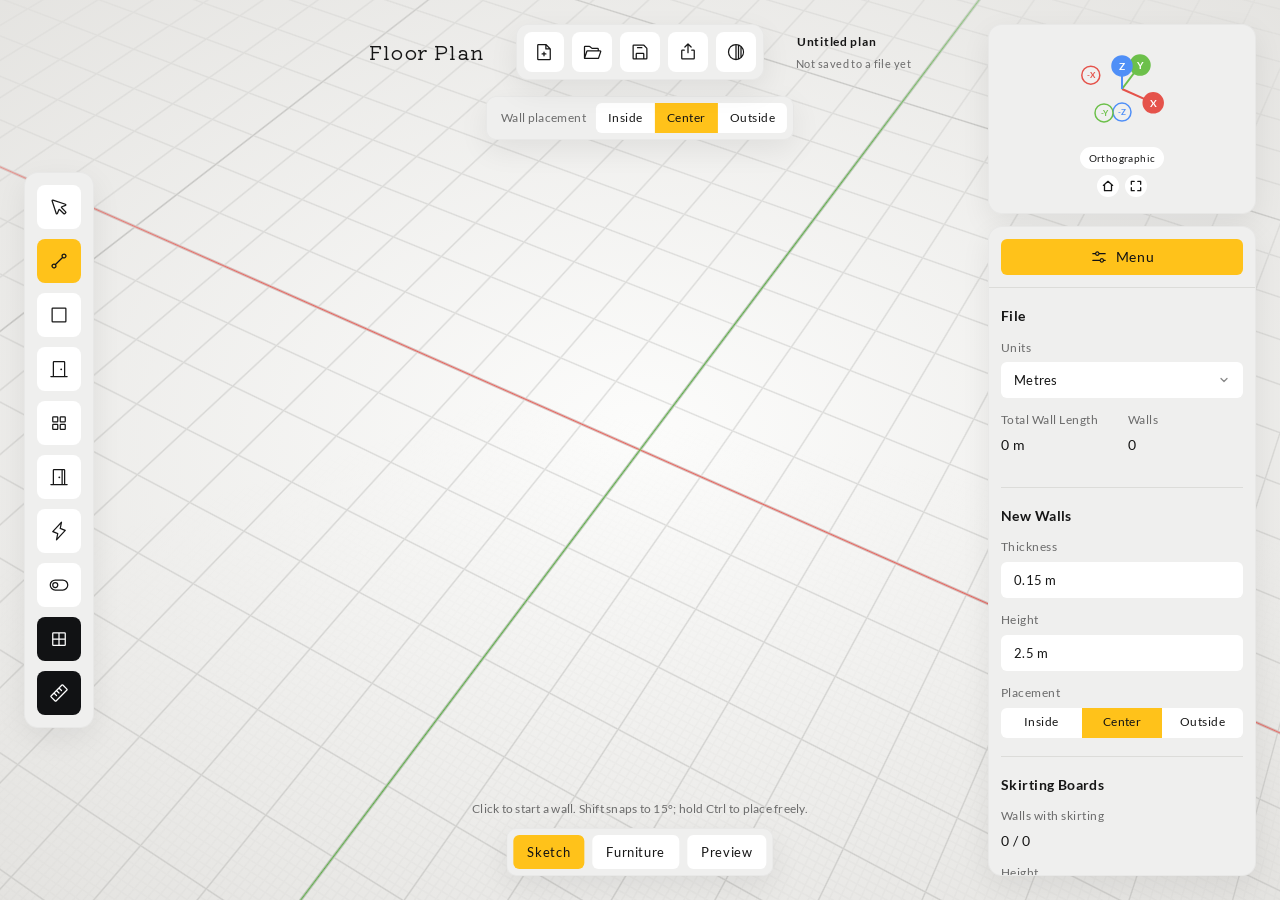
==== commit 7dd4aa04: "Deploy 028ce94 (ui-refresh) to /next/" ====
--- a/next/index.html
+++ b/next/index.html
@@ -5,7 +5,7 @@
     <meta name="viewport" content="width=device-width, initial-scale=1.0" />
     <meta name="color-scheme" content="dark" />
     <title>Floorplanner</title>
-    <script type="module" crossorigin src="./assets/index-DAB7aqYq.js"></script>
+    <script type="module" crossorigin src="./assets/index-BhNfebHr.js"></script>
     <link rel="stylesheet" crossorigin href="./assets/index-CAD4DLym.css">
   </head>
   <body>
